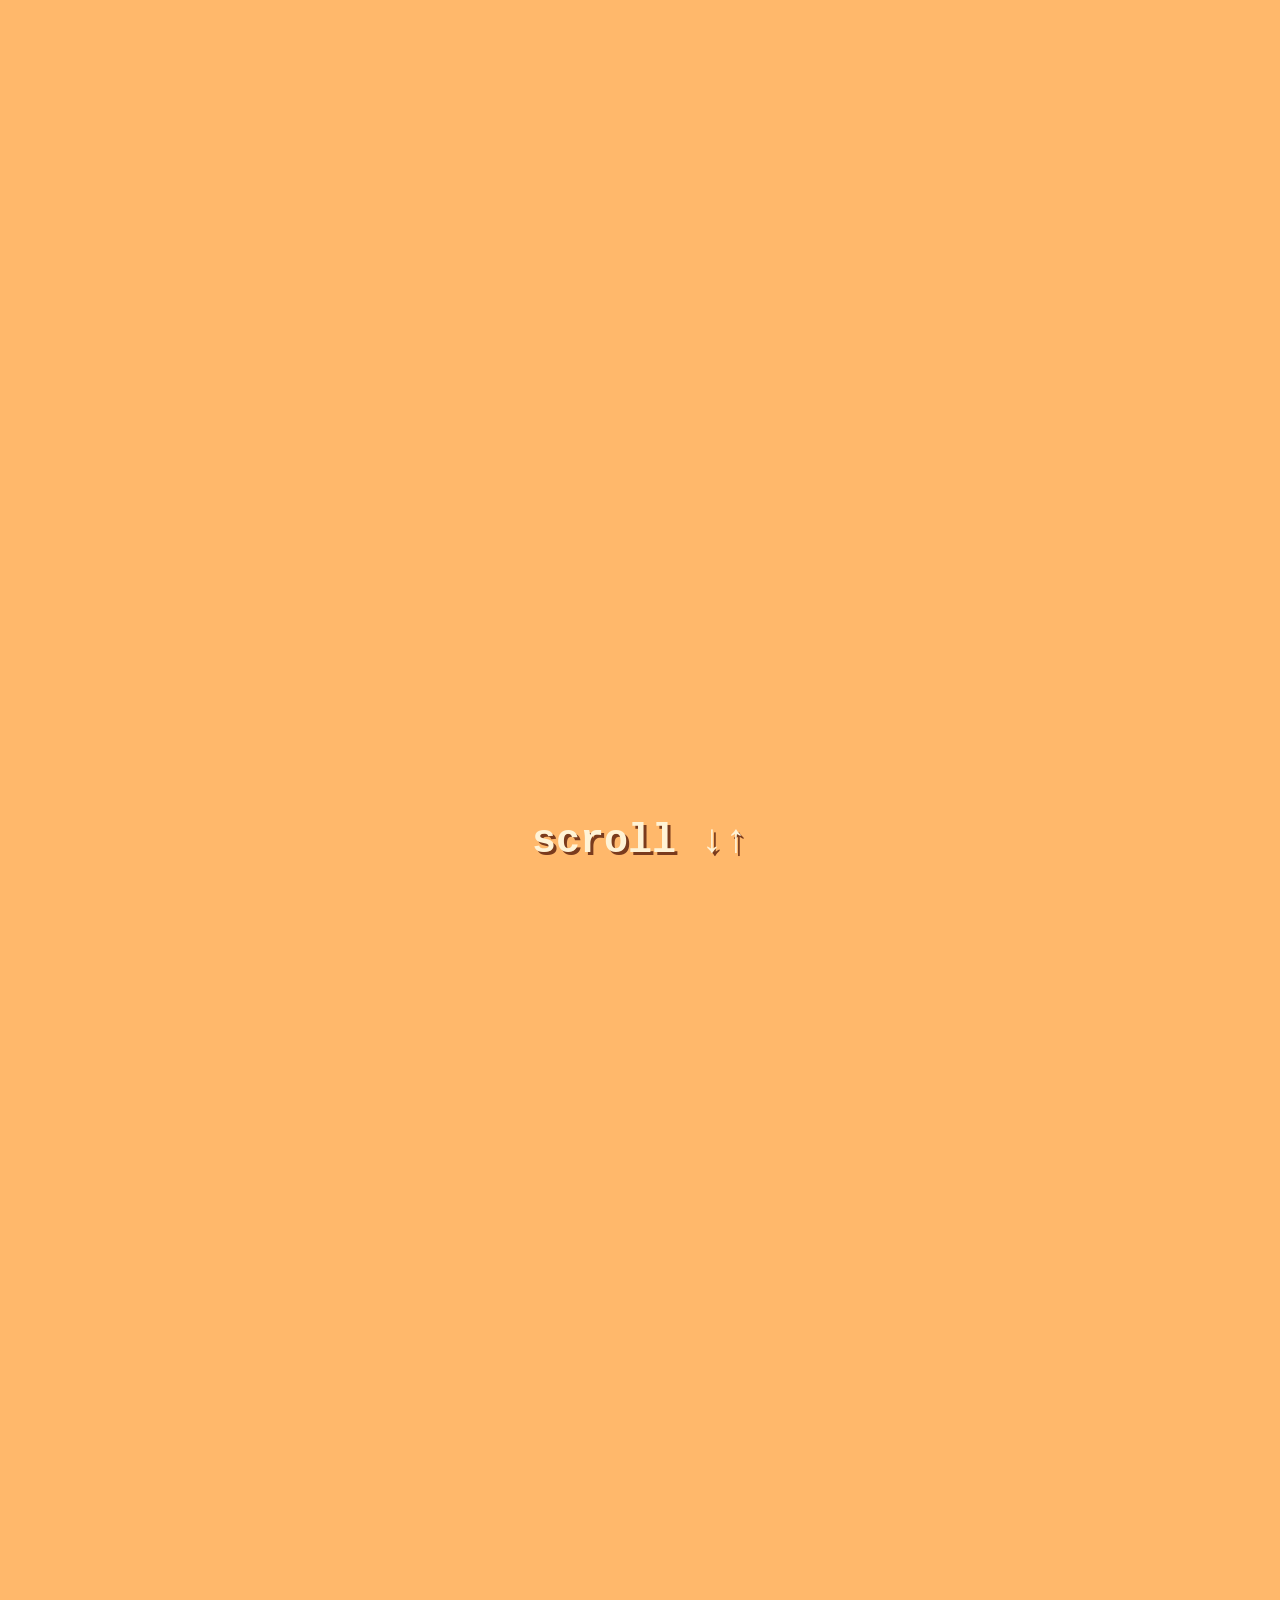
==== examples/pixel-scroll.html @ c9e2783c "Add pixel-style three.js scroll example Co-Authored-By: Claude Sonnet 5.5 <noreply@anthropic.com> Cl" ====
<!doctype html>
<html lang="en">
<head>
<meta charset="utf-8">
<meta name="viewport" content="width=device-width,initial-scale=1">
<title>Pixel Scroll</title>
<style>
  html, body { margin: 0; background: #ffb86b; }
  #spacer { height: 600vh; }              /* gives us something to scroll */
  canvas {
    position: fixed; inset: 0; width: 100%; height: 100%;
    image-rendering: pixelated;           /* big chonky pixels */
  }
  h1 {
    position: fixed; left: 0; right: 0; bottom: 4vh; margin: 0; text-align: center;
    font: 700 clamp(18px, 4vw, 40px) monospace; color: #fff3d6;
    text-shadow: 3px 3px 0 #7a3b1d; pointer-events: none;
  }
</style>
</head>
<body>
<div id="spacer"></div>
<h1>scroll ↓↑</h1>

<script type="importmap">
{ "imports": { "three": "https://cdn.jsdelivr.net/npm/three@0.160.0/build/three.module.js" } }
</script>
<script type="module">
import * as THREE from 'three';

const PIXEL = 6;                          // each rendered pixel = 6 screen pixels
const SKY = 0xffb86b;

const renderer = new THREE.WebGLRenderer({ antialias: false });
renderer.shadowMap.enabled = true;
document.body.appendChild(renderer.domElement);

const scene = new THREE.Scene();
scene.background = new THREE.Color(SKY);
scene.fog = new THREE.Fog(SKY, 12, 32);   // warm haze

const camera = new THREE.PerspectiveCamera(40, 1, 0.1, 100);

// golden hour: low orange sun + warm ambient
scene.add(new THREE.HemisphereLight(0xffd9a0, 0x8a4a3a, 0.9));
const sun = new THREE.DirectionalLight(0xff9a3c, 3);
sun.position.set(-8, 4, 6);
sun.castShadow = true;
sun.shadow.mapSize.set(1024, 1024);
Object.assign(sun.shadow.camera, { left: -20, right: 20, top: 8, bottom: -8, far: 40 });
scene.add(sun);

// ground
const ground = new THREE.Mesh(
  new THREE.PlaneGeometry(100, 40),
  new THREE.MeshLambertMaterial({ color: 0xc9743f })
);
ground.rotation.x = -Math.PI / 2;
ground.receiveShadow = true;
scene.add(ground);

// objects, side by side on the ground
const shapes = [
  [new THREE.BoxGeometry(2, 2, 2),            0xe8553d, 1],
  [new THREE.SphereGeometry(1.2, 8, 6),       0xf2c14e, 1.2],
  [new THREE.ConeGeometry(1.2, 2.4, 5),       0x6fae5b, 1.2],
  [new THREE.TorusKnotGeometry(0.8, 0.3, 48, 8), 0x7b6cd9, 1.4],
  [new THREE.IcosahedronGeometry(1.3, 0),     0x4fb5c9, 1.3],
  [new THREE.CylinderGeometry(1, 1, 2, 6),    0xf08bb0, 1],
];
const GAP = 7;
const meshes = shapes.map(([geo, color, lift], i) => {
  const m = new THREE.Mesh(geo, new THREE.MeshLambertMaterial({ color, flatShading: true }));
  m.position.set(i * GAP, lift, 0);       // sits on the ground
  m.castShadow = true;
  scene.add(m);
  return m;
});

function resize() {
  const w = innerWidth, h = innerHeight;
  renderer.setSize(Math.ceil(w / PIXEL), Math.ceil(h / PIXEL), false); // tiny buffer, CSS scales it up
  camera.aspect = w / h;
  camera.updateProjectionMatrix();
}
addEventListener('resize', resize);
resize();

let smooth = 0;
renderer.setAnimationLoop((t) => {
  const max = document.body.scrollHeight - innerHeight;
  const p = max > 0 ? scrollY / max : 0;               // 0..1
  smooth += (p - smooth) * 0.08;                       // ease

  // scrolling pans the camera along the row; objects stay in place
  const x = smooth * (shapes.length - 1) * GAP;
  camera.position.set(x, 3.2, 11);
  camera.lookAt(x, 1.4, 0);

  meshes.forEach((m, i) => {
    m.rotation.y = t * 0.0006 + smooth * 12 + i;       // spin in place, faster while scrolling
    m.rotation.x = Math.sin(t * 0.0004 + i) * 0.15;
  });
  renderer.render(scene, camera);
});
</script>
</body>
</html>
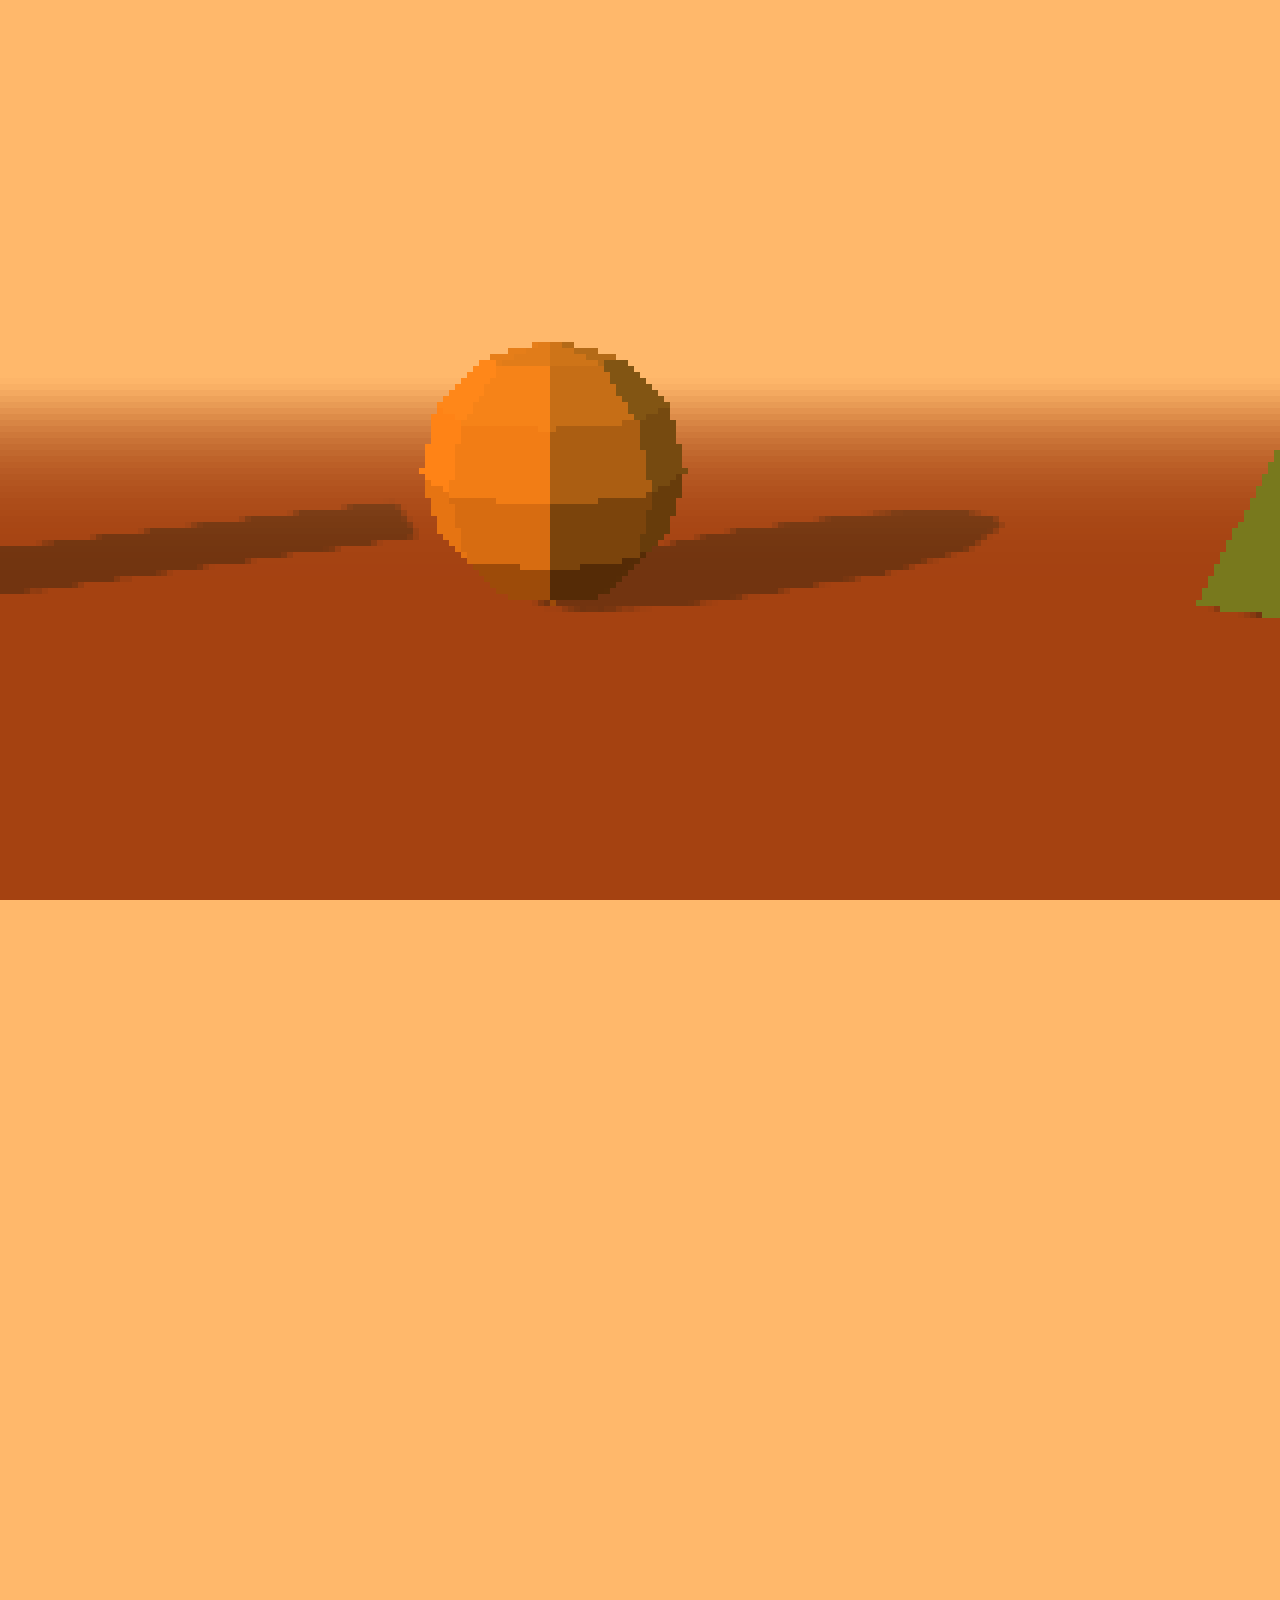
==== commit 426ba8d4: "Inline three.js in pixel scroll example so it works offline Co-Authored-By: Claude Sonnet 5.5 <norep" ====
--- a/examples/pixel-scroll.html
+++ b/examples/pixel-scroll.html
@@ -22,11 +22,17 @@
 <div id="spacer"></div>
 <h1>scroll ↓↑</h1>
 
-<script type="importmap">
-{ "imports": { "three": "https://cdn.jsdelivr.net/npm/three@0.160.0/build/three.module.js" } }
+<script>
+console.warn('Scripts "build/three.js" and "build/three.min.js" are deprecated with r150+, and will be removed with r160. Please use ES Modules or alternatives: https://threejs.org/docs/index.html#manual/en/introduction/Installation'),
+/**
+ * @license
+ * Copyright 2010-2023 Three.js Authors
+ * SPDX-License-Identifier: MIT
+ */
+function(t,e){"object"==typeof exports&&"undefined"!=typeof module?e(exports):"function"==typeof define&&define.amd?define(["exports"],e):e((t="undefined"!=typeof globalThis?globalThis:t||self).THREE={})}(this,(function(t){"use strict";const e="160",n=1,i=2,r=3,s=0,a=1,o=100,l=204,c=205,h=0,u=1,d=2,p=0,m=1,f=2,g=3,_=4,v=5,x=6,y="attached",M="detached",S=300,b=301,T=302,E=303,w=304,A=306,R=1e3,C=1001,L=1002,P=1003,I=1004,U=1005,D=1006,N=1007,O=1008,F=1009,B=1012,z=1013,G=1014,H=1015,V=1016,k=1017,W=1018,X=1020,j=1023,q=1026,Y=1027,Z=1029,J=1031,K=1033,$=33776,Q=33777,tt=33778,et=33779,nt=35840,it=35841,rt=35842,st=35843,at=36196,ot=37492,lt=37496,ct=37808,ht=37809,ut=37810,dt=37811,pt=37812,mt=37813,ft=37814,gt=37815,_t=37816,vt=37817,xt=37818,yt=37819,Mt=37820,St=37821,bt=36492,Tt=36494,Et=36495,wt=36284,At=36285,Rt=36286,Ct=2300,Lt=2301,Pt=2302,It=2400,Ut=2401,Dt=2402,Nt=2500,Ot=2501,Ft=3e3,Bt=3001,zt="",Gt="srgb",Ht="srgb-linear",Vt="display-p3",kt="display-p3-linear",Wt="linear",Xt="srgb",jt="rec709",qt="p3",Yt=7680,Zt=35044,Jt="300 es",Kt=1035,$t=2e3,Qt=2001;class te{addEventListener(t,e){void 0===this._listeners&&(this._listeners={});const n=this._listeners;void 0===n[t]&&(n[t]=[]),-1===n[t].indexOf(e)&&n[t].push(e)}hasEventListener(t,e){if(void 0===this._listeners)return!1;const n=this._listeners;return void 0!==n[t]&&-1!==n[t].indexOf(e)}removeEventListener(t,e){if(void 0===this._listeners)return;const n=this._listeners[t];if(void 0!==n){const t=n.indexOf(e);-1!==t&&n.splice(t,1)}}dispatchEvent(t){if(void 0===this._listeners)return;const e=this._listeners[t.type];if(void 0!==e){t.target=this;const n=e.slice(0);for(let e=0,i=n.length;e<i;e++)n[e].call(this,t);t.target=null}}}const ee=["00","01","02","03","04","05","06","07","08","09","0a","0b","0c","0d","0e","0f","10","11","12","13","14","15","16","17","18","19","1a","1b","1c","1d","1e","1f","20","21","22","23","24","25","26","27","28","29","2a","2b","2c","2d","2e","2f","30","31","32","33","34","35","36","37","38","39","3a","3b","3c","3d","3e","3f","40","41","42","43","44","45","46","47","48","49","4a","4b","4c","4d","4e","4f","50","51","52","53","54","55","56","57","58","59","5a","5b","5c","5d","5e","5f","60","61","62","63","64","65","66","67","68","69","6a","6b","6c","6d","6e","6f","70","71","72","73","74","75","76","77","78","79","7a","7b","7c","7d","7e","7f","80","81","82","83","84","85","86","87","88","89","8a","8b","8c","8d","8e","8f","90","91","92","93","94","95","96","97","98","99","9a","9b","9c","9d","9e","9f","a0","a1","a2","a3","a4","a5","a6","a7","a8","a9","aa","ab","ac","ad","ae","af","b0","b1","b2","b3","b4","b5","b6","b7","b8","b9","ba","bb","bc","bd","be","bf","c0","c1","c2","c3","c4","c5","c6","c7","c8","c9","ca","cb","cc","cd","ce","cf","d0","d1","d2","d3","d4","d5","d6","d7","d8","d9","da","db","dc","dd","de","df","e0","e1","e2","e3","e4","e5","e6","e7","e8","e9","ea","eb","ec","ed","ee","ef","f0","f1","f2","f3","f4","f5","f6","f7","f8","f9","fa","fb","fc","fd","fe","ff"];let ne=1234567;const ie=Math.PI/180,re=180/Math.PI;function se(){const t=4294967295*Math.random()|0,e=4294967295*Math.random()|0,n=4294967295*Math.random()|0,i=4294967295*Math.random()|0;return(ee[255&t]+ee[t>>8&255]+ee[t>>16&255]+ee[t>>24&255]+"-"+ee[255&e]+ee[e>>8&255]+"-"+ee[e>>16&15|64]+ee[e>>24&255]+"-"+ee[63&n|128]+ee[n>>8&255]+"-"+ee[n>>16&255]+ee[n>>24&255]+ee[255&i]+ee[i>>8&255]+ee[i>>16&255]+ee[i>>24&255]).toLowerCase()}function ae(t,e,n){return Math.max(e,Math.min(n,t))}function oe(t,e){return(t%e+e)%e}function le(t,e,n){return(1-n)*t+n*e}function ce(t){return 0==(t&t-1)&&0!==t}function he(t){return Math.pow(2,Math.floor(Math.log(t)/Math.LN2))}function ue(t,e){switch(e.constructor){case Float32Array:return t;case Uint32Array:return t/4294967295;case Uint16Array:return t/65535;case Uint8Array:return t/255;case Int32Array:return Math.max(t/2147483647,-1);case Int16Array:return Math.max(t/32767,-1);case Int8Array:return Math.max(t/127,-1);default:throw new Error("Invalid component type.")}}function de(t,e){switch(e.constructor){case Float32Array:return t;case Uint32Array:return Math.round(4294967295*t);case Uint16Array:return Math.round(65535*t);case Uint8Array:return Math.round(255*t);case Int32Array:return Math.round(2147483647*t);case Int16Array:return Math.round(32767*t);case Int8Array:return Math.round(127*t);default:throw new Error("Invalid component type.")}}const pe={DEG2RAD:ie,RAD2DEG:re,generateUUID:se,clamp:ae,euclideanModulo:oe,mapLinear:function(t,e,n,i,r){return i+(t-e)*(r-i)/(n-e)},inverseLerp:function(t,e,n){return t!==e?(n-t)/(e-t):0},lerp:le,damp:function(t,e,n,i){return le(t,e,1-Math.exp(-n*i))},pingpong:function(t,e=1){return e-Math.abs(oe(t,2*e)-e)},smoothstep:function(t,e,n){return t<=e?0:t>=n?1:(t=(t-e)/(n-e))*t*(3-2*t)},smootherstep:function(t,e,n){return t<=e?0:t>=n?1:(t=(t-e)/(n-e))*t*t*(t*(6*t-15)+10)},randInt:function(t,e){return t+Math.floor(Math.random()*(e-t+1))},randFloat:function(t,e){return t+Math.random()*(e-t)},randFloatSpread:function(t){return t*(.5-Math.random())},seededRandom:function(t){void 0!==t&&(ne=t);let e=ne+=1831565813;return e=Math.imul(e^e>>>15,1|e),e^=e+Math.imul(e^e>>>7,61|e),((e^e>>>14)>>>0)/4294967296},degToRad:function(t){return t*ie},radToDeg:function(t){return t*re},isPowerOfTwo:ce,ceilPowerOfTwo:function(t){return Math.pow(2,Math.ceil(Math.log(t)/Math.LN2))},floorPowerOfTwo:he,setQuaternionFromProperEuler:function(t,e,n,i,r){const s=Math.cos,a=Math.sin,o=s(n/2),l=a(n/2),c=s((e+i)/2),h=a((e+i)/2),u=s((e-i)/2),d=a((e-i)/2),p=s((i-e)/2),m=a((i-e)/2);switch(r){case"XYX":t.set(o*h,l*u,l*d,o*c);break;case"YZY":t.set(l*d,o*h,l*u,o*c);break;case"ZXZ":t.set(l*u,l*d,o*h,o*c);break;case"XZX":t.set(o*h,l*m,l*p,o*c);break;case"YXY":t.set(l*p,o*h,l*m,o*c);break;case"ZYZ":t.set(l*m,l*p,o*h,o*c);break;default:console.warn("THREE.MathUtils: .setQuaternionFromProperEuler() encountered an unknown order: "+r)}},normalize:de,denormalize:ue};class me{constructor(t=0,e=0){me.prototype.isVector2=!0,this.x=t,this.y=e}get width(){return this.x}set width(t){this.x=t}get height(){return this.y}set height(t){this.y=t}set(t,e){return this.x=t,this.y=e,this}setScalar(t){return this.x=t,this.y=t,this}setX(t){return this.x=t,this}setY(t){return this.y=t,this}setComponent(t,e){switch(t){case 0:this.x=e;break;case 1:this.y=e;break;default:throw new Error("index is out of range: "+t)}return this}getComponent(t){switch(t){case 0:return this.x;case 1:return this.y;default:throw new Error("index is out of range: "+t)}}clone(){return new this.constructor(this.x,this.y)}copy(t){return this.x=t.x,this.y=t.y,this}add(t){return this.x+=t.x,this.y+=t.y,this}addScalar(t){return this.x+=t,this.y+=t,this}addVectors(t,e){return this.x=t.x+e.x,this.y=t.y+e.y,this}addScaledVector(t,e){return this.x+=t.x*e,this.y+=t.y*e,this}sub(t){return this.x-=t.x,this.y-=t.y,this}subScalar(t){return this.x-=t,this.y-=t,this}subVectors(t,e){return this.x=t.x-e.x,this.y=t.y-e.y,this}multiply(t){return this.x*=t.x,this.y*=t.y,this}multiplyScalar(t){return this.x*=t,this.y*=t,this}divide(t){return this.x/=t.x,this.y/=t.y,this}divideScalar(t){return this.multiplyScalar(1/t)}applyMatrix3(t){const e=this.x,n=this.y,i=t.elements;return this.x=i[0]*e+i[3]*n+i[6],this.y=i[1]*e+i[4]*n+i[7],this}min(t){return this.x=Math.min(this.x,t.x),this.y=Math.min(this.y,t.y),this}max(t){return this.x=Math.max(this.x,t.x),this.y=Math.max(this.y,t.y),this}clamp(t,e){return this.x=Math.max(t.x,Math.min(e.x,this.x)),this.y=Math.max(t.y,Math.min(e.y,this.y)),this}clampScalar(t,e){return this.x=Math.max(t,Math.min(e,this.x)),this.y=Math.max(t,Math.min(e,this.y)),this}clampLength(t,e){const n=this.length();return this.divideScalar(n||1).multiplyScalar(Math.max(t,Math.min(e,n)))}floor(){return this.x=Math.floor(this.x),this.y=Math.floor(this.y),this}ceil(){return this.x=Math.ceil(this.x),this.y=Math.ceil(this.y),this}round(){return this.x=Math.round(this.x),this.y=Math.round(this.y),this}roundToZero(){return this.x=Math.trunc(this.x),this.y=Math.trunc(this.y),this}negate(){return this.x=-this.x,this.y=-this.y,this}dot(t){return this.x*t.x+this.y*t.y}cross(t){return this.x*t.y-this.y*t.x}lengthSq(){return this.x*this.x+this.y*this.y}length(){return Math.sqrt(this.x*this.x+this.y*this.y)}manhattanLength(){return Math.abs(this.x)+Math.abs(this.y)}normalize(){return this.divideScalar(this.length()||1)}angle(){return Math.atan2(-this.y,-this.x)+Math.PI}angleTo(t){const e=Math.sqrt(this.lengthSq()*t.lengthSq());if(0===e)return Math.PI/2;const n=this.dot(t)/e;return Math.acos(ae(n,-1,1))}distanceTo(t){return Math.sqrt(this.distanceToSquared(t))}distanceToSquared(t){const e=this.x-t.x,n=this.y-t.y;return e*e+n*n}manhattanDistanceTo(t){return Math.abs(this.x-t.x)+Math.abs(this.y-t.y)}setLength(t){return this.normalize().multiplyScalar(t)}lerp(t,e){return this.x+=(t.x-this.x)*e,this.y+=(t.y-this.y)*e,this}lerpVectors(t,e,n){return this.x=t.x+(e.x-t.x)*n,this.y=t.y+(e.y-t.y)*n,this}equals(t){return t.x===this.x&&t.y===this.y}fromArray(t,e=0){return this.x=t[e],this.y=t[e+1],this}toArray(t=[],e=0){return t[e]=this.x,t[e+1]=this.y,t}fromBufferAttribute(t,e){return this.x=t.getX(e),this.y=t.getY(e),this}rotateAround(t,e){const n=Math.cos(e),i=Math.sin(e),r=this.x-t.x,s=this.y-t.y;return this.x=r*n-s*i+t.x,this.y=r*i+s*n+t.y,this}random(){return this.x=Math.random(),this.y=Math.random(),this}*[Symbol.iterator](){yield this.x,yield this.y}}class fe{constructor(t,e,n,i,r,s,a,o,l){fe.prototype.isMatrix3=!0,this.elements=[1,0,0,0,1,0,0,0,1],void 0!==t&&this.set(t,e,n,i,r,s,a,o,l)}set(t,e,n,i,r,s,a,o,l){const c=this.elements;return c[0]=t,c[1]=i,c[2]=a,c[3]=e,c[4]=r,c[5]=o,c[6]=n,c[7]=s,c[8]=l,this}identity(){return this.set(1,0,0,0,1,0,0,0,1),this}copy(t){const e=this.elements,n=t.elements;return e[0]=n[0],e[1]=n[1],e[2]=n[2],e[3]=n[3],e[4]=n[4],e[5]=n[5],e[6]=n[6],e[7]=n[7],e[8]=n[8],this}extractBasis(t,e,n){return t.setFromMatrix3Column(this,0),e.setFromMatrix3Column(this,1),n.setFromMatrix3Column(this,2),this}setFromMatrix4(t){const e=t.elements;return this.set(e[0],e[4],e[8],e[1],e[5],e[9],e[2],e[6],e[10]),this}multiply(t){return this.multiplyMatrices(this,t)}premultiply(t){return this.multiplyMatrices(t,this)}multiplyMatrices(t,e){const n=t.elements,i=e.elements,r=this.elements,s=n[0],a=n[3],o=n[6],l=n[1],c=n[4],h=n[7],u=n[2],d=n[5],p=n[8],m=i[0],f=i[3],g=i[6],_=i[1],v=i[4],x=i[7],y=i[2],M=i[5],S=i[8];return r[0]=s*m+a*_+o*y,r[3]=s*f+a*v+o*M,r[6]=s*g+a*x+o*S,r[1]=l*m+c*_+h*y,r[4]=l*f+c*v+h*M,r[7]=l*g+c*x+h*S,r[2]=u*m+d*_+p*y,r[5]=u*f+d*v+p*M,r[8]=u*g+d*x+p*S,this}multiplyScalar(t){const e=this.elements;return e[0]*=t,e[3]*=t,e[6]*=t,e[1]*=t,e[4]*=t,e[7]*=t,e[2]*=t,e[5]*=t,e[8]*=t,this}determinant(){const t=this.elements,e=t[0],n=t[1],i=t[2],r=t[3],s=t[4],a=t[5],o=t[6],l=t[7],c=t[8];return e*s*c-e*a*l-n*r*c+n*a*o+i*r*l-i*s*o}invert(){const t=this.elements,e=t[0],n=t[1],i=t[2],r=t[3],s=t[4],a=t[5],o=t[6],l=t[7],c=t[8],h=c*s-a*l,u=a*o-c*r,d=l*r-s*o,p=e*h+n*u+i*d;if(0===p)return this.set(0,0,0,0,0,0,0,0,0);const m=1/p;return t[0]=h*m,t[1]=(i*l-c*n)*m,t[2]=(a*n-i*s)*m,t[3]=u*m,t[4]=(c*e-i*o)*m,t[5]=(i*r-a*e)*m,t[6]=d*m,t[7]=(n*o-l*e)*m,t[8]=(s*e-n*r)*m,this}transpose(){let t;const e=this.elements;return t=e[1],e[1]=e[3],e[3]=t,t=e[2],e[2]=e[6],e[6]=t,t=e[5],e[5]=e[7],e[7]=t,this}getNormalMatrix(t){return this.setFromMatrix4(t).invert().transpose()}transposeIntoArray(t){const e=this.elements;return t[0]=e[0],t[1]=e[3],t[2]=e[6],t[3]=e[1],t[4]=e[4],t[5]=e[7],t[6]=e[2],t[7]=e[5],t[8]=e[8],this}setUvTransform(t,e,n,i,r,s,a){const o=Math.cos(r),l=Math.sin(r);return this.set(n*o,n*l,-n*(o*s+l*a)+s+t,-i*l,i*o,-i*(-l*s+o*a)+a+e,0,0,1),this}scale(t,e){return this.premultiply(ge.makeScale(t,e)),this}rotate(t){return this.premultiply(ge.makeRotation(-t)),this}translate(t,e){return this.premultiply(ge.makeTranslation(t,e)),this}makeTranslation(t,e){return t.isVector2?this.set(1,0,t.x,0,1,t.y,0,0,1):this.set(1,0,t,0,1,e,0,0,1),this}makeRotation(t){const e=Math.cos(t),n=Math.sin(t);return this.set(e,-n,0,n,e,0,0,0,1),this}makeScale(t,e){return this.set(t,0,0,0,e,0,0,0,1),this}equals(t){const e=this.elements,n=t.elements;for(let t=0;t<9;t++)if(e[t]!==n[t])return!1;return!0}fromArray(t,e=0){for(let n=0;n<9;n++)this.elements[n]=t[n+e];return this}toArray(t=[],e=0){const n=this.elements;return t[e]=n[0],t[e+1]=n[1],t[e+2]=n[2],t[e+3]=n[3],t[e+4]=n[4],t[e+5]=n[5],t[e+6]=n[6],t[e+7]=n[7],t[e+8]=n[8],t}clone(){return(new this.constructor).fromArray(this.elements)}}const ge=new fe;function _e(t){for(let e=t.length-1;e>=0;--e)if(t[e]>=65535)return!0;return!1}const ve={Int8Array:Int8Array,Uint8Array:Uint8Array,Uint8ClampedArray:Uint8ClampedArray,Int16Array:Int16Array,Uint16Array:Uint16Array,Int32Array:Int32Array,Uint32Array:Uint32Array,Float32Array:Float32Array,Float64Array:Float64Array};function xe(t,e){return new ve[t](e)}function ye(t){return document.createElementNS("http://www.w3.org/1999/xhtml",t)}function Me(){const t=ye("canvas");return t.style.display="block",t}const Se={};function be(t){t in Se||(Se[t]=!0,console.warn(t))}const Te=(new fe).set(.8224621,.177538,0,.0331941,.9668058,0,.0170827,.0723974,.9105199),Ee=(new fe).set(1.2249401,-.2249404,0,-.0420569,1.0420571,0,-.0196376,-.0786361,1.0982735),we={[Ht]:{transfer:Wt,primaries:jt,toReference:t=>t,fromReference:t=>t},[Gt]:{transfer:Xt,primaries:jt,toReference:t=>t.convertSRGBToLinear(),fromReference:t=>t.convertLinearToSRGB()},[kt]:{transfer:Wt,primaries:qt,toReference:t=>t.applyMatrix3(Ee),fromReference:t=>t.applyMatrix3(Te)},[Vt]:{transfer:Xt,primaries:qt,toReference:t=>t.convertSRGBToLinear().applyMatrix3(Ee),fromReference:t=>t.applyMatrix3(Te).convertLinearToSRGB()}},Ae=new Set([Ht,kt]),Re={enabled:!0,_workingColorSpace:Ht,get workingColorSpace(){return this._workingColorSpace},set workingColorSpace(t){if(!Ae.has(t))throw new Error(`Unsupported working color space, "${t}".`);this._workingColorSpace=t},convert:function(t,e,n){if(!1===this.enabled||e===n||!e||!n)return t;const i=we[e].toReference;return(0,we[n].fromReference)(i(t))},fromWorkingColorSpace:function(t,e){return this.convert(t,this._workingColorSpace,e)},toWorkingColorSpace:function(t,e){return this.convert(t,e,this._workingColorSpace)},getPrimaries:function(t){return we[t].primaries},getTransfer:function(t){return t===zt?Wt:we[t].transfer}};function Ce(t){return t<.04045?.0773993808*t:Math.pow(.9478672986*t+.0521327014,2.4)}function Le(t){return t<.0031308?12.92*t:1.055*Math.pow(t,.41666)-.055}let Pe;class Ie{static getDataURL(t){if(/^data:/i.test(t.src))return t.src;if("undefined"==typeof HTMLCanvasElement)return t.src;let e;if(t instanceof HTMLCanvasElement)e=t;else{void 0===Pe&&(Pe=ye("canvas")),Pe.width=t.width,Pe.height=t.height;const n=Pe.getContext("2d");t instanceof ImageData?n.putImageData(t,0,0):n.drawImage(t,0,0,t.width,t.height),e=Pe}return e.width>2048||e.height>2048?(console.warn("THREE.ImageUtils.getDataURL: Image converted to jpg for performance reasons",t),e.toDataURL("image/jpeg",.6)):e.toDataURL("image/png")}static sRGBToLinear(t){if("undefined"!=typeof HTMLImageElement&&t instanceof HTMLImageElement||"undefined"!=typeof HTMLCanvasElement&&t instanceof HTMLCanvasElement||"undefined"!=typeof ImageBitmap&&t instanceof ImageBitmap){const e=ye("canvas");e.width=t.width,e.height=t.height;const n=e.getContext("2d");n.drawImage(t,0,0,t.width,t.height);const i=n.getImageData(0,0,t.width,t.height),r=i.data;for(let t=0;t<r.length;t++)r[t]=255*Ce(r[t]/255);return n.putImageData(i,0,0),e}if(t.data){const e=t.data.slice(0);for(let t=0;t<e.length;t++)e instanceof Uint8Array||e instanceof Uint8ClampedArray?e[t]=Math.floor(255*Ce(e[t]/255)):e[t]=Ce(e[t]);return{data:e,width:t.width,height:t.height}}return console.warn("THREE.ImageUtils.sRGBToLinear(): Unsupported image type. No color space conversion applied."),t}}let Ue=0;class De{constructor(t=null){this.isSource=!0,Object.defineProperty(this,"id",{value:Ue++}),this.uuid=se(),this.data=t,this.version=0}set needsUpdate(t){!0===t&&this.version++}toJSON(t){const e=void 0===t||"string"==typeof t;if(!e&&void 0!==t.images[this.uuid])return t.images[this.uuid];const n={uuid:this.uuid,url:""},i=this.data;if(null!==i){let t;if(Array.isArray(i)){t=[];for(let e=0,n=i.length;e<n;e++)i[e].isDataTexture?t.push(Ne(i[e].image)):t.push(Ne(i[e]))}else t=Ne(i);n.url=t}return e||(t.images[this.uuid]=n),n}}function Ne(t){return"undefined"!=typeof HTMLImageElement&&t instanceof HTMLImageElement||"undefined"!=typeof HTMLCanvasElement&&t instanceof HTMLCanvasElement||"undefined"!=typeof ImageBitmap&&t instanceof ImageBitmap?Ie.getDataURL(t):t.data?{data:Array.from(t.data),width:t.width,height:t.height,type:t.data.constructor.name}:(console.warn("THREE.Texture: Unable to serialize Texture."),{})}let Oe=0;class Fe extends te{constructor(t=Fe.DEFAULT_IMAGE,e=Fe.DEFAULT_MAPPING,n=1001,i=1001,r=1006,s=1008,a=1023,o=1009,l=Fe.DEFAULT_ANISOTROPY,c=""){super(),this.isTexture=!0,Object.defineProperty(this,"id",{value:Oe++}),this.uuid=se(),this.name="",this.source=new De(t),this.mipmaps=[],this.mapping=e,this.channel=0,this.wrapS=n,this.wrapT=i,this.magFilter=r,this.minFilter=s,this.anisotropy=l,this.format=a,this.internalFormat=null,this.type=o,this.offset=new me(0,0),this.repeat=new me(1,1),this.center=new me(0,0),this.rotation=0,this.matrixAutoUpdate=!0,this.matrix=new fe,this.generateMipmaps=!0,this.premultiplyAlpha=!1,this.flipY=!0,this.unpackAlignment=4,"string"==typeof c?this.colorSpace=c:(be("THREE.Texture: Property .encoding has been replaced by .colorSpace."),this.colorSpace=c===Bt?Gt:zt),this.userData={},this.version=0,this.onUpdate=null,this.isRenderTargetTexture=!1,this.needsPMREMUpdate=!1}get image(){return this.source.data}set image(t=null){this.source.data=t}updateMatrix(){this.matrix.setUvTransform(this.offset.x,this.offset.y,this.repeat.x,this.repeat.y,this.rotation,this.center.x,this.center.y)}clone(){return(new this.constructor).copy(this)}copy(t){return this.name=t.name,this.source=t.source,this.mipmaps=t.mipmaps.slice(0),this.mapping=t.mapping,this.channel=t.channel,this.wrapS=t.wrapS,this.wrapT=t.wrapT,this.magFilter=t.magFilter,this.minFilter=t.minFilter,this.anisotropy=t.anisotropy,this.format=t.format,this.internalFormat=t.internalFormat,this.type=t.type,this.offset.copy(t.offset),this.repeat.copy(t.repeat),this.center.copy(t.center),this.rotation=t.rotation,this.matrixAutoUpdate=t.matrixAutoUpdate,this.matrix.copy(t.matrix),this.generateMipmaps=t.generateMipmaps,this.premultiplyAlpha=t.premultiplyAlpha,this.flipY=t.flipY,this.unpackAlignment=t.unpackAlignment,this.colorSpace=t.colorSpace,this.userData=JSON.parse(JSON.stringify(t.userData)),this.needsUpdate=!0,this}toJSON(t){const e=void 0===t||"string"==typeof t;if(!e&&void 0!==t.textures[this.uuid])return t.textures[this.uuid];const n={metadata:{version:4.6,type:"Texture",generator:"Texture.toJSON"},uuid:this.uuid,name:this.name,image:this.source.toJSON(t).uuid,mapping:this.mapping,channel:this.channel,repeat:[this.repeat.x,this.repeat.y],offset:[this.offset.x,this.offset.y],center:[this.center.x,this.center.y],rotation:this.rotation,wrap:[this.wrapS,this.wrapT],format:this.format,internalFormat:this.internalFormat,type:this.type,colorSpace:this.colorSpace,minFilter:this.minFilter,magFilter:this.magFilter,anisotropy:this.anisotropy,flipY:this.flipY,generateMipmaps:this.generateMipmaps,premultiplyAlpha:this.premultiplyAlpha,unpackAlignment:this.unpackAlignment};return Object.keys(this.userData).length>0&&(n.userData=this.userData),e||(t.textures[this.uuid]=n),n}dispose(){this.dispatchEvent({type:"dispose"})}transformUv(t){if(this.mapping!==S)return t;if(t.applyMatrix3(this.matrix),t.x<0||t.x>1)switch(this.wrapS){case R:t.x=t.x-Math.floor(t.x);break;case C:t.x=t.x<0?0:1;break;case L:1===Math.abs(Math.floor(t.x)%2)?t.x=Math.ceil(t.x)-t.x:t.x=t.x-Math.floor(t.x)}if(t.y<0||t.y>1)switch(this.wrapT){case R:t.y=t.y-Math.floor(t.y);break;case C:t.y=t.y<0?0:1;break;case L:1===Math.abs(Math.floor(t.y)%2)?t.y=Math.ceil(t.y)-t.y:t.y=t.y-Math.floor(t.y)}return this.flipY&&(t.y=1-t.y),t}set needsUpdate(t){!0===t&&(this.version++,this.source.needsUpdate=!0)}get encoding(){return be("THREE.Texture: Property .encoding has been replaced by .colorSpace."),this.colorSpace===Gt?Bt:Ft}set encoding(t){be("THREE.Texture: Property .encoding has been replaced by .colorSpace."),this.colorSpace=t===Bt?Gt:zt}}Fe.DEFAULT_IMAGE=null,Fe.DEFAULT_MAPPING=S,Fe.DEFAULT_ANISOTROPY=1;class Be{constructor(t=0,e=0,n=0,i=1){Be.prototype.isVector4=!0,this.x=t,this.y=e,this.z=n,this.w=i}get width(){return this.z}set width(t){this.z=t}get height(){return this.w}set height(t){this.w=t}set(t,e,n,i){return this.x=t,this.y=e,this.z=n,this.w=i,this}setScalar(t){return this.x=t,this.y=t,this.z=t,this.w=t,this}setX(t){return this.x=t,this}setY(t){return this.y=t,this}setZ(t){return this.z=t,this}setW(t){return this.w=t,this}setComponent(t,e){switch(t){case 0:this.x=e;break;case 1:this.y=e;break;case 2:this.z=e;break;case 3:this.w=e;break;default:throw new Error("index is out of range: "+t)}return this}getComponent(t){switch(t){case 0:return this.x;case 1:return this.y;case 2:return this.z;case 3:return this.w;default:throw new Error("index is out of range: "+t)}}clone(){return new this.constructor(this.x,this.y,this.z,this.w)}copy(t){return this.x=t.x,this.y=t.y,this.z=t.z,this.w=void 0!==t.w?t.w:1,this}add(t){return this.x+=t.x,this.y+=t.y,this.z+=t.z,this.w+=t.w,this}addScalar(t){return this.x+=t,this.y+=t,this.z+=t,this.w+=t,this}addVectors(t,e){return this.x=t.x+e.x,this.y=t.y+e.y,this.z=t.z+e.z,this.w=t.w+e.w,this}addScaledVector(t,e){return this.x+=t.x*e,this.y+=t.y*e,this.z+=t.z*e,this.w+=t.w*e,this}sub(t){return this.x-=t.x,this.y-=t.y,this.z-=t.z,this.w-=t.w,this}subScalar(t){return this.x-=t,this.y-=t,this.z-=t,this.w-=t,this}subVectors(t,e){return this.x=t.x-e.x,this.y=t.y-e.y,this.z=t.z-e.z,this.w=t.w-e.w,this}multiply(t){return this.x*=t.x,this.y*=t.y,this.z*=t.z,this.w*=t.w,this}multiplyScalar(t){return this.x*=t,this.y*=t,this.z*=t,this.w*=t,this}applyMatrix4(t){const e=this.x,n=this.y,i=this.z,r=this.w,s=t.elements;return this.x=s[0]*e+s[4]*n+s[8]*i+s[12]*r,this.y=s[1]*e+s[5]*n+s[9]*i+s[13]*r,this.z=s[2]*e+s[6]*n+s[10]*i+s[14]*r,this.w=s[3]*e+s[7]*n+s[11]*i+s[15]*r,this}divideScalar(t){return this.multiplyScalar(1/t)}setAxisAngleFromQuaternion(t){this.w=2*Math.acos(t.w);const e=Math.sqrt(1-t.w*t.w);return e<1e-4?(this.x=1,this.y=0,this.z=0):(this.x=t.x/e,this.y=t.y/e,this.z=t.z/e),this}setAxisAngleFromRotationMatrix(t){let e,n,i,r;const s=.01,a=.1,o=t.elements,l=o[0],c=o[4],h=o[8],u=o[1],d=o[5],p=o[9],m=o[2],f=o[6],g=o[10];if(Math.abs(c-u)<s&&Math.abs(h-m)<s&&Math.abs(p-f)<s){if(Math.abs(c+u)<a&&Math.abs(h+m)<a&&Math.abs(p+f)<a&&Math.abs(l+d+g-3)<a)return this.set(1,0,0,0),this;e=Math.PI;const t=(l+1)/2,o=(d+1)/2,_=(g+1)/2,v=(c+u)/4,x=(h+m)/4,y=(p+f)/4;return t>o&&t>_?t<s?(n=0,i=.707106781,r=.707106781):(n=Math.sqrt(t),i=v/n,r=x/n):o>_?o<s?(n=.707106781,i=0,r=.707106781):(i=Math.sqrt(o),n=v/i,r=y/i):_<s?(n=.707106781,i=.707106781,r=0):(r=Math.sqrt(_),n=x/r,i=y/r),this.set(n,i,r,e),this}let _=Math.sqrt((f-p)*(f-p)+(h-m)*(h-m)+(u-c)*(u-c));return Math.abs(_)<.001&&(_=1),this.x=(f-p)/_,this.y=(h-m)/_,this.z=(u-c)/_,this.w=Math.acos((l+d+g-1)/2),this}min(t){return this.x=Math.min(this.x,t.x),this.y=Math.min(this.y,t.y),this.z=Math.min(this.z,t.z),this.w=Math.min(this.w,t.w),this}max(t){return this.x=Math.max(this.x,t.x),this.y=Math.max(this.y,t.y),this.z=Math.max(this.z,t.z),this.w=Math.max(this.w,t.w),this}clamp(t,e){return this.x=Math.max(t.x,Math.min(e.x,this.x)),this.y=Math.max(t.y,Math.min(e.y,this.y)),this.z=Math.max(t.z,Math.min(e.z,this.z)),this.w=Math.max(t.w,Math.min(e.w,this.w)),this}clampScalar(t,e){return this.x=Math.max(t,Math.min(e,this.x)),this.y=Math.max(t,Math.min(e,this.y)),this.z=Math.max(t,Math.min(e,this.z)),this.w=Math.max(t,Math.min(e,this.w)),this}clampLength(t,e){const n=this.length();return this.divideScalar(n||1).multiplyScalar(Math.max(t,Math.min(e,n)))}floor(){return this.x=Math.floor(this.x),this.y=Math.floor(this.y),this.z=Math.floor(this.z),this.w=Math.floor(this.w),this}ceil(){return this.x=Math.ceil(this.x),this.y=Math.ceil(this.y),this.z=Math.ceil(this.z),this.w=Math.ceil(this.w),this}round(){return this.x=Math.round(this.x),this.y=Math.round(this.y),this.z=Math.round(this.z),this.w=Math.round(this.w),this}roundToZero(){return this.x=Math.trunc(this.x),this.y=Math.trunc(this.y),this.z=Math.trunc(this.z),this.w=Math.trunc(this.w),this}negate(){return this.x=-this.x,this.y=-this.y,this.z=-this.z,this.w=-this.w,this}dot(t){return this.x*t.x+this.y*t.y+this.z*t.z+this.w*t.w}lengthSq(){return this.x*this.x+this.y*this.y+this.z*this.z+this.w*this.w}length(){return Math.sqrt(this.x*this.x+this.y*this.y+this.z*this.z+this.w*this.w)}manhattanLength(){return Math.abs(this.x)+Math.abs(this.y)+Math.abs(this.z)+Math.abs(this.w)}normalize(){return this.divideScalar(this.length()||1)}setLength(t){return this.normalize().multiplyScalar(t)}lerp(t,e){return this.x+=(t.x-this.x)*e,this.y+=(t.y-this.y)*e,this.z+=(t.z-this.z)*e,this.w+=(t.w-this.w)*e,this}lerpVectors(t,e,n){return this.x=t.x+(e.x-t.x)*n,this.y=t.y+(e.y-t.y)*n,this.z=t.z+(e.z-t.z)*n,this.w=t.w+(e.w-t.w)*n,this}equals(t){return t.x===this.x&&t.y===this.y&&t.z===this.z&&t.w===this.w}fromArray(t,e=0){return this.x=t[e],this.y=t[e+1],this.z=t[e+2],this.w=t[e+3],this}toArray(t=[],e=0){return t[e]=this.x,t[e+1]=this.y,t[e+2]=this.z,t[e+3]=this.w,t}fromBufferAttribute(t,e){return this.x=t.getX(e),this.y=t.getY(e),this.z=t.getZ(e),this.w=t.getW(e),this}random(){return this.x=Math.random(),this.y=Math.random(),this.z=Math.random(),this.w=Math.random(),this}*[Symbol.iterator](){yield this.x,yield this.y,yield this.z,yield this.w}}class ze extends te{constructor(t=1,e=1,n={}){super(),this.isRenderTarget=!0,this.width=t,this.height=e,this.depth=1,this.scissor=new Be(0,0,t,e),this.scissorTest=!1,this.viewport=new Be(0,0,t,e);const i={width:t,height:e,depth:1};void 0!==n.encoding&&(be("THREE.WebGLRenderTarget: option.encoding has been replaced by option.colorSpace."),n.colorSpace=n.encoding===Bt?Gt:zt),n=Object.assign({generateMipmaps:!1,internalFormat:null,minFilter:D,depthBuffer:!0,stencilBuffer:!1,depthTexture:null,samples:0},n),this.texture=new Fe(i,n.mapping,n.wrapS,n.wrapT,n.magFilter,n.minFilter,n.format,n.type,n.anisotropy,n.colorSpace),this.texture.isRenderTargetTexture=!0,this.texture.flipY=!1,this.texture.generateMipmaps=n.generateMipmaps,this.texture.internalFormat=n.internalFormat,this.depthBuffer=n.depthBuffer,this.stencilBuffer=n.stencilBuffer,this.depthTexture=n.depthTexture,this.samples=n.samples}setSize(t,e,n=1){this.width===t&&this.height===e&&this.depth===n||(this.width=t,this.height=e,this.depth=n,this.texture.image.width=t,this.texture.image.height=e,this.texture.image.depth=n,this.dispose()),this.viewport.set(0,0,t,e),this.scissor.set(0,0,t,e)}clone(){return(new this.constructor).copy(this)}copy(t){this.width=t.width,this.height=t.height,this.depth=t.depth,this.scissor.copy(t.scissor),this.scissorTest=t.scissorTest,this.viewport.copy(t.viewport),this.texture=t.texture.clone(),this.texture.isRenderTargetTexture=!0;const e=Object.assign({},t.texture.image);return this.texture.source=new De(e),this.depthBuffer=t.depthBuffer,this.stencilBuffer=t.stencilBuffer,null!==t.depthTexture&&(this.depthTexture=t.depthTexture.clone()),this.samples=t.samples,this}dispose(){this.dispatchEvent({type:"dispose"})}}class Ge extends ze{constructor(t=1,e=1,n={}){super(t,e,n),this.isWebGLRenderTarget=!0}}class He extends Fe{constructor(t=null,e=1,n=1,i=1){super(null),this.isDataArrayTexture=!0,this.image={data:t,width:e,height:n,depth:i},this.magFilter=P,this.minFilter=P,this.wrapR=C,this.generateMipmaps=!1,this.flipY=!1,this.unpackAlignment=1}}class Ve extends Fe{constructor(t=null,e=1,n=1,i=1){super(null),this.isData3DTexture=!0,this.image={data:t,width:e,height:n,depth:i},this.magFilter=P,this.minFilter=P,this.wrapR=C,this.generateMipmaps=!1,this.flipY=!1,this.unpackAlignment=1}}class ke{constructor(t=0,e=0,n=0,i=1){this.isQuaternion=!0,this._x=t,this._y=e,this._z=n,this._w=i}static slerpFlat(t,e,n,i,r,s,a){let o=n[i+0],l=n[i+1],c=n[i+2],h=n[i+3];const u=r[s+0],d=r[s+1],p=r[s+2],m=r[s+3];if(0===a)return t[e+0]=o,t[e+1]=l,t[e+2]=c,void(t[e+3]=h);if(1===a)return t[e+0]=u,t[e+1]=d,t[e+2]=p,void(t[e+3]=m);if(h!==m||o!==u||l!==d||c!==p){let t=1-a;const e=o*u+l*d+c*p+h*m,n=e>=0?1:-1,i=1-e*e;if(i>Number.EPSILON){const r=Math.sqrt(i),s=Math.atan2(r,e*n);t=Math.sin(t*s)/r,a=Math.sin(a*s)/r}const r=a*n;if(o=o*t+u*r,l=l*t+d*r,c=c*t+p*r,h=h*t+m*r,t===1-a){const t=1/Math.sqrt(o*o+l*l+c*c+h*h);o*=t,l*=t,c*=t,h*=t}}t[e]=o,t[e+1]=l,t[e+2]=c,t[e+3]=h}static multiplyQuaternionsFlat(t,e,n,i,r,s){const a=n[i],o=n[i+1],l=n[i+2],c=n[i+3],h=r[s],u=r[s+1],d=r[s+2],p=r[s+3];return t[e]=a*p+c*h+o*d-l*u,t[e+1]=o*p+c*u+l*h-a*d,t[e+2]=l*p+c*d+a*u-o*h,t[e+3]=c*p-a*h-o*u-l*d,t}get x(){return this._x}set x(t){this._x=t,this._onChangeCallback()}get y(){return this._y}set y(t){this._y=t,this._onChangeCallback()}get z(){return this._z}set z(t){this._z=t,this._onChangeCallback()}get w(){return this._w}set w(t){this._w=t,this._onChangeCallback()}set(t,e,n,i){return this._x=t,this._y=e,this._z=n,this._w=i,this._onChangeCallback(),this}clone(){return new this.constructor(this._x,this._y,this._z,this._w)}copy(t){return this._x=t.x,this._y=t.y,this._z=t.z,this._w=t.w,this._onChangeCallback(),this}setFromEuler(t,e=!0){const n=t._x,i=t._y,r=t._z,s=t._order,a=Math.cos,o=Math.sin,l=a(n/2),c=a(i/2),h=a(r/2),u=o(n/2),d=o(i/2),p=o(r/2);switch(s){case"XYZ":this._x=u*c*h+l*d*p,this._y=l*d*h-u*c*p,this._z=l*c*p+u*d*h,this._w=l*c*h-u*d*p;break;case"YXZ":this._x=u*c*h+l*d*p,this._y=l*d*h-u*c*p,this._z=l*c*p-u*d*h,this._w=l*c*h+u*d*p;break;case"ZXY":this._x=u*c*h-l*d*p,this._y=l*d*h+u*c*p,this._z=l*c*p+u*d*h,this._w=l*c*h-u*d*p;break;case"ZYX":this._x=u*c*h-l*d*p,this._y=l*d*h+u*c*p,this._z=l*c*p-u*d*h,this._w=l*c*h+u*d*p;break;case"YZX":this._x=u*c*h+l*d*p,this._y=l*d*h+u*c*p,this._z=l*c*p-u*d*h,this._w=l*c*h-u*d*p;break;case"XZY":this._x=u*c*h-l*d*p,this._y=l*d*h-u*c*p,this._z=l*c*p+u*d*h,this._w=l*c*h+u*d*p;break;default:console.warn("THREE.Quaternion: .setFromEuler() encountered an unknown order: "+s)}return!0===e&&this._onChangeCallback(),this}setFromAxisAngle(t,e){const n=e/2,i=Math.sin(n);return this._x=t.x*i,this._y=t.y*i,this._z=t.z*i,this._w=Math.cos(n),this._onChangeCallback(),this}setFromRotationMatrix(t){const e=t.elements,n=e[0],i=e[4],r=e[8],s=e[1],a=e[5],o=e[9],l=e[2],c=e[6],h=e[10],u=n+a+h;if(u>0){const t=.5/Math.sqrt(u+1);this._w=.25/t,this._x=(c-o)*t,this._y=(r-l)*t,this._z=(s-i)*t}else if(n>a&&n>h){const t=2*Math.sqrt(1+n-a-h);this._w=(c-o)/t,this._x=.25*t,this._y=(i+s)/t,this._z=(r+l)/t}else if(a>h){const t=2*Math.sqrt(1+a-n-h);this._w=(r-l)/t,this._x=(i+s)/t,this._y=.25*t,this._z=(o+c)/t}else{const t=2*Math.sqrt(1+h-n-a);this._w=(s-i)/t,this._x=(r+l)/t,this._y=(o+c)/t,this._z=.25*t}return this._onChangeCallback(),this}setFromUnitVectors(t,e){let n=t.dot(e)+1;return n<Number.EPSILON?(n=0,Math.abs(t.x)>Math.abs(t.z)?(this._x=-t.y,this._y=t.x,this._z=0,this._w=n):(this._x=0,this._y=-t.z,this._z=t.y,this._w=n)):(this._x=t.y*e.z-t.z*e.y,this._y=t.z*e.x-t.x*e.z,this._z=t.x*e.y-t.y*e.x,this._w=n),this.normalize()}angleTo(t){return 2*Math.acos(Math.abs(ae(this.dot(t),-1,1)))}rotateTowards(t,e){const n=this.angleTo(t);if(0===n)return this;const i=Math.min(1,e/n);return this.slerp(t,i),this}identity(){return this.set(0,0,0,1)}invert(){return this.conjugate()}conjugate(){return this._x*=-1,this._y*=-1,this._z*=-1,this._onChangeCallback(),this}dot(t){return this._x*t._x+this._y*t._y+this._z*t._z+this._w*t._w}lengthSq(){return this._x*this._x+this._y*this._y+this._z*this._z+this._w*this._w}length(){return Math.sqrt(this._x*this._x+this._y*this._y+this._z*this._z+this._w*this._w)}normalize(){let t=this.length();return 0===t?(this._x=0,this._y=0,this._z=0,this._w=1):(t=1/t,this._x=this._x*t,this._y=this._y*t,this._z=this._z*t,this._w=this._w*t),this._onChangeCallback(),this}multiply(t){return this.multiplyQuaternions(this,t)}premultiply(t){return this.multiplyQuaternions(t,this)}multiplyQuaternions(t,e){const n=t._x,i=t._y,r=t._z,s=t._w,a=e._x,o=e._y,l=e._z,c=e._w;return this._x=n*c+s*a+i*l-r*o,this._y=i*c+s*o+r*a-n*l,this._z=r*c+s*l+n*o-i*a,this._w=s*c-n*a-i*o-r*l,this._onChangeCallback(),this}slerp(t,e){if(0===e)return this;if(1===e)return this.copy(t);const n=this._x,i=this._y,r=this._z,s=this._w;let a=s*t._w+n*t._x+i*t._y+r*t._z;if(a<0?(this._w=-t._w,this._x=-t._x,this._y=-t._y,this._z=-t._z,a=-a):this.copy(t),a>=1)return this._w=s,this._x=n,this._y=i,this._z=r,this;const o=1-a*a;if(o<=Number.EPSILON){const t=1-e;return this._w=t*s+e*this._w,this._x=t*n+e*this._x,this._y=t*i+e*this._y,this._z=t*r+e*this._z,this.normalize(),this}const l=Math.sqrt(o),c=Math.atan2(l,a),h=Math.sin((1-e)*c)/l,u=Math.sin(e*c)/l;return this._w=s*h+this._w*u,this._x=n*h+this._x*u,this._y=i*h+this._y*u,this._z=r*h+this._z*u,this._onChangeCallback(),this}slerpQuaternions(t,e,n){return this.copy(t).slerp(e,n)}random(){const t=Math.random(),e=Math.sqrt(1-t),n=Math.sqrt(t),i=2*Math.PI*Math.random(),r=2*Math.PI*Math.random();return this.set(e*Math.cos(i),n*Math.sin(r),n*Math.cos(r),e*Math.sin(i))}equals(t){return t._x===this._x&&t._y===this._y&&t._z===this._z&&t._w===this._w}fromArray(t,e=0){return this._x=t[e],this._y=t[e+1],this._z=t[e+2],this._w=t[e+3],this._onChangeCallback(),this}toArray(t=[],e=0){return t[e]=this._x,t[e+1]=this._y,t[e+2]=this._z,t[e+3]=this._w,t}fromBufferAttribute(t,e){return this._x=t.getX(e),this._y=t.getY(e),this._z=t.getZ(e),this._w=t.getW(e),this._onChangeCallback(),this}toJSON(){return this.toArray()}_onChange(t){return this._onChangeCallback=t,this}_onChangeCallback(){}*[Symbol.iterator](){yield this._x,yield this._y,yield this._z,yield this._w}}class We{constructor(t=0,e=0,n=0){We.prototype.isVector3=!0,this.x=t,this.y=e,this.z=n}set(t,e,n){return void 0===n&&(n=this.z),this.x=t,this.y=e,this.z=n,this}setScalar(t){return this.x=t,this.y=t,this.z=t,this}setX(t){return this.x=t,this}setY(t){return this.y=t,this}setZ(t){return this.z=t,this}setComponent(t,e){switch(t){case 0:this.x=e;break;case 1:this.y=e;break;case 2:this.z=e;break;default:throw new Error("index is out of range: "+t)}return this}getComponent(t){switch(t){case 0:return this.x;case 1:return this.y;case 2:return this.z;default:throw new Error("index is out of range: "+t)}}clone(){return new this.constructor(this.x,this.y,this.z)}copy(t){return this.x=t.x,this.y=t.y,this.z=t.z,this}add(t){return this.x+=t.x,this.y+=t.y,this.z+=t.z,this}addScalar(t){return this.x+=t,this.y+=t,this.z+=t,this}addVectors(t,e){return this.x=t.x+e.x,this.y=t.y+e.y,this.z=t.z+e.z,this}addScaledVector(t,e){return this.x+=t.x*e,this.y+=t.y*e,this.z+=t.z*e,this}sub(t){return this.x-=t.x,this.y-=t.y,this.z-=t.z,this}subScalar(t){return this.x-=t,this.y-=t,this.z-=t,this}subVectors(t,e){return this.x=t.x-e.x,this.y=t.y-e.y,this.z=t.z-e.z,this}multiply(t){return this.x*=t.x,this.y*=t.y,this.z*=t.z,this}multiplyScalar(t){return this.x*=t,this.y*=t,this.z*=t,this}multiplyVectors(t,e){return this.x=t.x*e.x,this.y=t.y*e.y,this.z=t.z*e.z,this}applyEuler(t){return this.applyQuaternion(je.setFromEuler(t))}applyAxisAngle(t,e){return this.applyQuaternion(je.setFromAxisAngle(t,e))}applyMatrix3(t){const e=this.x,n=this.y,i=this.z,r=t.elements;return this.x=r[0]*e+r[3]*n+r[6]*i,this.y=r[1]*e+r[4]*n+r[7]*i,this.z=r[2]*e+r[5]*n+r[8]*i,this}applyNormalMatrix(t){return this.applyMatrix3(t).normalize()}applyMatrix4(t){const e=this.x,n=this.y,i=this.z,r=t.elements,s=1/(r[3]*e+r[7]*n+r[11]*i+r[15]);return this.x=(r[0]*e+r[4]*n+r[8]*i+r[12])*s,this.y=(r[1]*e+r[5]*n+r[9]*i+r[13])*s,this.z=(r[2]*e+r[6]*n+r[10]*i+r[14])*s,this}applyQuaternion(t){const e=this.x,n=this.y,i=this.z,r=t.x,s=t.y,a=t.z,o=t.w,l=2*(s*i-a*n),c=2*(a*e-r*i),h=2*(r*n-s*e);return this.x=e+o*l+s*h-a*c,this.y=n+o*c+a*l-r*h,this.z=i+o*h+r*c-s*l,this}project(t){return this.applyMatrix4(t.matrixWorldInverse).applyMatrix4(t.projectionMatrix)}unproject(t){return this.applyMatrix4(t.projectionMatrixInverse).applyMatrix4(t.matrixWorld)}transformDirection(t){const e=this.x,n=this.y,i=this.z,r=t.elements;return this.x=r[0]*e+r[4]*n+r[8]*i,this.y=r[1]*e+r[5]*n+r[9]*i,this.z=r[2]*e+r[6]*n+r[10]*i,this.normalize()}divide(t){return this.x/=t.x,this.y/=t.y,this.z/=t.z,this}divideScalar(t){return this.multiplyScalar(1/t)}min(t){return this.x=Math.min(this.x,t.x),this.y=Math.min(this.y,t.y),this.z=Math.min(this.z,t.z),this}max(t){return this.x=Math.max(this.x,t.x),this.y=Math.max(this.y,t.y),this.z=Math.max(this.z,t.z),this}clamp(t,e){return this.x=Math.max(t.x,Math.min(e.x,this.x)),this.y=Math.max(t.y,Math.min(e.y,this.y)),this.z=Math.max(t.z,Math.min(e.z,this.z)),this}clampScalar(t,e){return this.x=Math.max(t,Math.min(e,this.x)),this.y=Math.max(t,Math.min(e,this.y)),this.z=Math.max(t,Math.min(e,this.z)),this}clampLength(t,e){const n=this.length();return this.divideScalar(n||1).multiplyScalar(Math.max(t,Math.min(e,n)))}floor(){return this.x=Math.floor(this.x),this.y=Math.floor(this.y),this.z=Math.floor(this.z),this}ceil(){return this.x=Math.ceil(this.x),this.y=Math.ceil(this.y),this.z=Math.ceil(this.z),this}round(){return this.x=Math.round(this.x),this.y=Math.round(this.y),this.z=Math.round(this.z),this}roundToZero(){return this.x=Math.trunc(this.x),this.y=Math.trunc(this.y),this.z=Math.trunc(this.z),this}negate(){return this.x=-this.x,this.y=-this.y,this.z=-this.z,this}dot(t){return this.x*t.x+this.y*t.y+this.z*t.z}lengthSq(){return this.x*this.x+this.y*this.y+this.z*this.z}length(){return Math.sqrt(this.x*this.x+this.y*this.y+this.z*this.z)}manhattanLength(){return Math.abs(this.x)+Math.abs(this.y)+Math.abs(this.z)}normalize(){return this.divideScalar(this.length()||1)}setLength(t){return this.normalize().multiplyScalar(t)}lerp(t,e){return this.x+=(t.x-this.x)*e,this.y+=(t.y-this.y)*e,this.z+=(t.z-this.z)*e,this}lerpVectors(t,e,n){return this.x=t.x+(e.x-t.x)*n,this.y=t.y+(e.y-t.y)*n,this.z=t.z+(e.z-t.z)*n,this}cross(t){return this.crossVectors(this,t)}crossVectors(t,e){const n=t.x,i=t.y,r=t.z,s=e.x,a=e.y,o=e.z;return this.x=i*o-r*a,this.y=r*s-n*o,this.z=n*a-i*s,this}projectOnVector(t){const e=t.lengthSq();if(0===e)return this.set(0,0,0);const n=t.dot(this)/e;return this.copy(t).multiplyScalar(n)}projectOnPlane(t){return Xe.copy(this).projectOnVector(t),this.sub(Xe)}reflect(t){return this.sub(Xe.copy(t).multiplyScalar(2*this.dot(t)))}angleTo(t){const e=Math.sqrt(this.lengthSq()*t.lengthSq());if(0===e)return Math.PI/2;const n=this.dot(t)/e;return Math.acos(ae(n,-1,1))}distanceTo(t){return Math.sqrt(this.distanceToSquared(t))}distanceToSquared(t){const e=this.x-t.x,n=this.y-t.y,i=this.z-t.z;return e*e+n*n+i*i}manhattanDistanceTo(t){return Math.abs(this.x-t.x)+Math.abs(this.y-t.y)+Math.abs(this.z-t.z)}setFromSpherical(t){return this.setFromSphericalCoords(t.radius,t.phi,t.theta)}setFromSphericalCoords(t,e,n){const i=Math.sin(e)*t;return this.x=i*Math.sin(n),this.y=Math.cos(e)*t,this.z=i*Math.cos(n),this}setFromCylindrical(t){return this.setFromCylindricalCoords(t.radius,t.theta,t.y)}setFromCylindricalCoords(t,e,n){return this.x=t*Math.sin(e),this.y=n,this.z=t*Math.cos(e),this}setFromMatrixPosition(t){const e=t.elements;return this.x=e[12],this.y=e[13],this.z=e[14],this}setFromMatrixScale(t){const e=this.setFromMatrixColumn(t,0).length(),n=this.setFromMatrixColumn(t,1).length(),i=this.setFromMatrixColumn(t,2).length();return this.x=e,this.y=n,this.z=i,this}setFromMatrixColumn(t,e){return this.fromArray(t.elements,4*e)}setFromMatrix3Column(t,e){return this.fromArray(t.elements,3*e)}setFromEuler(t){return this.x=t._x,this.y=t._y,this.z=t._z,this}setFromColor(t){return this.x=t.r,this.y=t.g,this.z=t.b,this}equals(t){return t.x===this.x&&t.y===this.y&&t.z===this.z}fromArray(t,e=0){return this.x=t[e],this.y=t[e+1],this.z=t[e+2],this}toArray(t=[],e=0){return t[e]=this.x,t[e+1]=this.y,t[e+2]=this.z,t}fromBufferAttribute(t,e){return this.x=t.getX(e),this.y=t.getY(e),this.z=t.getZ(e),this}random(){return this.x=Math.random(),this.y=Math.random(),this.z=Math.random(),this}randomDirection(){const t=2*(Math.random()-.5),e=Math.random()*Math.PI*2,n=Math.sqrt(1-t**2);return this.x=n*Math.cos(e),this.y=n*Math.sin(e),this.z=t,this}*[Symbol.iterator](){yield this.x,yield this.y,yield this.z}}const Xe=new We,je=new ke;class qe{constructor(t=new We(1/0,1/0,1/0),e=new We(-1/0,-1/0,-1/0)){this.isBox3=!0,this.min=t,this.max=e}set(t,e){return this.min.copy(t),this.max.copy(e),this}setFromArray(t){this.makeEmpty();for(let e=0,n=t.length;e<n;e+=3)this.expandByPoint(Ze.fromArray(t,e));return this}setFromBufferAttribute(t){this.makeEmpty();for(let e=0,n=t.count;e<n;e++)this.expandByPoint(Ze.fromBufferAttribute(t,e));return this}setFromPoints(t){this.makeEmpty();for(let e=0,n=t.length;e<n;e++)this.expandByPoint(t[e]);return this}setFromCenterAndSize(t,e){const n=Ze.copy(e).multiplyScalar(.5);return this.min.copy(t).sub(n),this.max.copy(t).add(n),this}setFromObject(t,e=!1){return this.makeEmpty(),this.expandByObject(t,e)}clone(){return(new this.constructor).copy(this)}copy(t){return this.min.copy(t.min),this.max.copy(t.max),this}makeEmpty(){return this.min.x=this.min.y=this.min.z=1/0,this.max.x=this.max.y=this.max.z=-1/0,this}isEmpty(){return this.max.x<this.min.x||this.max.y<this.min.y||this.max.z<this.min.z}getCenter(t){return this.isEmpty()?t.set(0,0,0):t.addVectors(this.min,this.max).multiplyScalar(.5)}getSize(t){return this.isEmpty()?t.set(0,0,0):t.subVectors(this.max,this.min)}expandByPoint(t){return this.min.min(t),this.max.max(t),this}expandByVector(t){return this.min.sub(t),this.max.add(t),this}expandByScalar(t){return this.min.addScalar(-t),this.max.addScalar(t),this}expandByObject(t,e=!1){t.updateWorldMatrix(!1,!1);const n=t.geometry;if(void 0!==n){const i=n.getAttribute("position");if(!0===e&&void 0!==i&&!0!==t.isInstancedMesh)for(let e=0,n=i.count;e<n;e++)!0===t.isMesh?t.getVertexPosition(e,Ze):Ze.fromBufferAttribute(i,e),Ze.applyMatrix4(t.matrixWorld),this.expandByPoint(Ze);else void 0!==t.boundingBox?(null===t.boundingBox&&t.computeBoundingBox(),Je.copy(t.boundingBox)):(null===n.boundingBox&&n.computeBoundingBox(),Je.copy(n.boundingBox)),Je.applyMatrix4(t.matrixWorld),this.union(Je)}const i=t.children;for(let t=0,n=i.length;t<n;t++)this.expandByObject(i[t],e);return this}containsPoint(t){return!(t.x<this.min.x||t.x>this.max.x||t.y<this.min.y||t.y>this.max.y||t.z<this.min.z||t.z>this.max.z)}containsBox(t){return this.min.x<=t.min.x&&t.max.x<=this.max.x&&this.min.y<=t.min.y&&t.max.y<=this.max.y&&this.min.z<=t.min.z&&t.max.z<=this.max.z}getParameter(t,e){return e.set((t.x-this.min.x)/(this.max.x-this.min.x),(t.y-this.min.y)/(this.max.y-this.min.y),(t.z-this.min.z)/(this.max.z-this.min.z))}intersectsBox(t){return!(t.max.x<this.min.x||t.min.x>this.max.x||t.max.y<this.min.y||t.min.y>this.max.y||t.max.z<this.min.z||t.min.z>this.max.z)}intersectsSphere(t){return this.clampPoint(t.center,Ze),Ze.distanceToSquared(t.center)<=t.radius*t.radius}intersectsPlane(t){let e,n;return t.normal.x>0?(e=t.normal.x*this.min.x,n=t.normal.x*this.max.x):(e=t.normal.x*this.max.x,n=t.normal.x*this.min.x),t.normal.y>0?(e+=t.normal.y*this.min.y,n+=t.normal.y*this.max.y):(e+=t.normal.y*this.max.y,n+=t.normal.y*this.min.y),t.normal.z>0?(e+=t.normal.z*this.min.z,n+=t.normal.z*this.max.z):(e+=t.normal.z*this.max.z,n+=t.normal.z*this.min.z),e<=-t.constant&&n>=-t.constant}intersectsTriangle(t){if(this.isEmpty())return!1;this.getCenter(rn),sn.subVectors(this.max,rn),Ke.subVectors(t.a,rn),$e.subVectors(t.b,rn),Qe.subVectors(t.c,rn),tn.subVectors($e,Ke),en.subVectors(Qe,$e),nn.subVectors(Ke,Qe);let e=[0,-tn.z,tn.y,0,-en.z,en.y,0,-nn.z,nn.y,tn.z,0,-tn.x,en.z,0,-en.x,nn.z,0,-nn.x,-tn.y,tn.x,0,-en.y,en.x,0,-nn.y,nn.x,0];return!!ln(e,Ke,$e,Qe,sn)&&(e=[1,0,0,0,1,0,0,0,1],!!ln(e,Ke,$e,Qe,sn)&&(an.crossVectors(tn,en),e=[an.x,an.y,an.z],ln(e,Ke,$e,Qe,sn)))}clampPoint(t,e){return e.copy(t).clamp(this.min,this.max)}distanceToPoint(t){return this.clampPoint(t,Ze).distanceTo(t)}getBoundingSphere(t){return this.isEmpty()?t.makeEmpty():(this.getCenter(t.center),t.radius=.5*this.getSize(Ze).length()),t}intersect(t){return this.min.max(t.min),this.max.min(t.max),this.isEmpty()&&this.makeEmpty(),this}union(t){return this.min.min(t.min),this.max.max(t.max),this}applyMatrix4(t){return this.isEmpty()||(Ye[0].set(this.min.x,this.min.y,this.min.z).applyMatrix4(t),Ye[1].set(this.min.x,this.min.y,this.max.z).applyMatrix4(t),Ye[2].set(this.min.x,this.max.y,this.min.z).applyMatrix4(t),Ye[3].set(this.min.x,this.max.y,this.max.z).applyMatrix4(t),Ye[4].set(this.max.x,this.min.y,this.min.z).applyMatrix4(t),Ye[5].set(this.max.x,this.min.y,this.max.z).applyMatrix4(t),Ye[6].set(this.max.x,this.max.y,this.min.z).applyMatrix4(t),Ye[7].set(this.max.x,this.max.y,this.max.z).applyMatrix4(t),this.setFromPoints(Ye)),this}translate(t){return this.min.add(t),this.max.add(t),this}equals(t){return t.min.equals(this.min)&&t.max.equals(this.max)}}const Ye=[new We,new We,new We,new We,new We,new We,new We,new We],Ze=new We,Je=new qe,Ke=new We,$e=new We,Qe=new We,tn=new We,en=new We,nn=new We,rn=new We,sn=new We,an=new We,on=new We;function ln(t,e,n,i,r){for(let s=0,a=t.length-3;s<=a;s+=3){on.fromArray(t,s);const a=r.x*Math.abs(on.x)+r.y*Math.abs(on.y)+r.z*Math.abs(on.z),o=e.dot(on),l=n.dot(on),c=i.dot(on);if(Math.max(-Math.max(o,l,c),Math.min(o,l,c))>a)return!1}return!0}const cn=new qe,hn=new We,un=new We;class dn{constructor(t=new We,e=-1){this.isSphere=!0,this.center=t,this.radius=e}set(t,e){return this.center.copy(t),this.radius=e,this}setFromPoints(t,e){const n=this.center;void 0!==e?n.copy(e):cn.setFromPoints(t).getCenter(n);let i=0;for(let e=0,r=t.length;e<r;e++)i=Math.max(i,n.distanceToSquared(t[e]));return this.radius=Math.sqrt(i),this}copy(t){return this.center.copy(t.center),this.radius=t.radius,this}isEmpty(){return this.radius<0}makeEmpty(){return this.center.set(0,0,0),this.radius=-1,this}containsPoint(t){return t.distanceToSquared(this.center)<=this.radius*this.radius}distanceToPoint(t){return t.distanceTo(this.center)-this.radius}intersectsSphere(t){const e=this.radius+t.radius;return t.center.distanceToSquared(this.center)<=e*e}intersectsBox(t){return t.intersectsSphere(this)}intersectsPlane(t){return Math.abs(t.distanceToPoint(this.center))<=this.radius}clampPoint(t,e){const n=this.center.distanceToSquared(t);return e.copy(t),n>this.radius*this.radius&&(e.sub(this.center).normalize(),e.multiplyScalar(this.radius).add(this.center)),e}getBoundingBox(t){return this.isEmpty()?(t.makeEmpty(),t):(t.set(this.center,this.center),t.expandByScalar(this.radius),t)}applyMatrix4(t){return this.center.applyMatrix4(t),this.radius=this.radius*t.getMaxScaleOnAxis(),this}translate(t){return this.center.add(t),this}expandByPoint(t){if(this.isEmpty())return this.center.copy(t),this.radius=0,this;hn.subVectors(t,this.center);const e=hn.lengthSq();if(e>this.radius*this.radius){const t=Math.sqrt(e),n=.5*(t-this.radius);this.center.addScaledVector(hn,n/t),this.radius+=n}return this}union(t){return t.isEmpty()?this:this.isEmpty()?(this.copy(t),this):(!0===this.center.equals(t.center)?this.radius=Math.max(this.radius,t.radius):(un.subVectors(t.center,this.center).setLength(t.radius),this.expandByPoint(hn.copy(t.center).add(un)),this.expandByPoint(hn.copy(t.center).sub(un))),this)}equals(t){return t.center.equals(this.center)&&t.radius===this.radius}clone(){return(new this.constructor).copy(this)}}const pn=new We,mn=new We,fn=new We,gn=new We,_n=new We,vn=new We,xn=new We;class yn{constructor(t=new We,e=new We(0,0,-1)){this.origin=t,this.direction=e}set(t,e){return this.origin.copy(t),this.direction.copy(e),this}copy(t){return this.origin.copy(t.origin),this.direction.copy(t.direction),this}at(t,e){return e.copy(this.origin).addScaledVector(this.direction,t)}lookAt(t){return this.direction.copy(t).sub(this.origin).normalize(),this}recast(t){return this.origin.copy(this.at(t,pn)),this}closestPointToPoint(t,e){e.subVectors(t,this.origin);const n=e.dot(this.direction);return n<0?e.copy(this.origin):e.copy(this.origin).addScaledVector(this.direction,n)}distanceToPoint(t){return Math.sqrt(this.distanceSqToPoint(t))}distanceSqToPoint(t){const e=pn.subVectors(t,this.origin).dot(this.direction);return e<0?this.origin.distanceToSquared(t):(pn.copy(this.origin).addScaledVector(this.direction,e),pn.distanceToSquared(t))}distanceSqToSegment(t,e,n,i){mn.copy(t).add(e).multiplyScalar(.5),fn.copy(e).sub(t).normalize(),gn.copy(this.origin).sub(mn);const r=.5*t.distanceTo(e),s=-this.direction.dot(fn),a=gn.dot(this.direction),o=-gn.dot(fn),l=gn.lengthSq(),c=Math.abs(1-s*s);let h,u,d,p;if(c>0)if(h=s*o-a,u=s*a-o,p=r*c,h>=0)if(u>=-p)if(u<=p){const t=1/c;h*=t,u*=t,d=h*(h+s*u+2*a)+u*(s*h+u+2*o)+l}else u=r,h=Math.max(0,-(s*u+a)),d=-h*h+u*(u+2*o)+l;else u=-r,h=Math.max(0,-(s*u+a)),d=-h*h+u*(u+2*o)+l;else u<=-p?(h=Math.max(0,-(-s*r+a)),u=h>0?-r:Math.min(Math.max(-r,-o),r),d=-h*h+u*(u+2*o)+l):u<=p?(h=0,u=Math.min(Math.max(-r,-o),r),d=u*(u+2*o)+l):(h=Math.max(0,-(s*r+a)),u=h>0?r:Math.min(Math.max(-r,-o),r),d=-h*h+u*(u+2*o)+l);else u=s>0?-r:r,h=Math.max(0,-(s*u+a)),d=-h*h+u*(u+2*o)+l;return n&&n.copy(this.origin).addScaledVector(this.direction,h),i&&i.copy(mn).addScaledVector(fn,u),d}intersectSphere(t,e){pn.subVectors(t.center,this.origin);const n=pn.dot(this.direction),i=pn.dot(pn)-n*n,r=t.radius*t.radius;if(i>r)return null;const s=Math.sqrt(r-i),a=n-s,o=n+s;return o<0?null:a<0?this.at(o,e):this.at(a,e)}intersectsSphere(t){return this.distanceSqToPoint(t.center)<=t.radius*t.radius}distanceToPlane(t){const e=t.normal.dot(this.direction);if(0===e)return 0===t.distanceToPoint(this.origin)?0:null;const n=-(this.origin.dot(t.normal)+t.constant)/e;return n>=0?n:null}intersectPlane(t,e){const n=this.distanceToPlane(t);return null===n?null:this.at(n,e)}intersectsPlane(t){const e=t.distanceToPoint(this.origin);if(0===e)return!0;return t.normal.dot(this.direction)*e<0}intersectBox(t,e){let n,i,r,s,a,o;const l=1/this.direction.x,c=1/this.direction.y,h=1/this.direction.z,u=this.origin;return l>=0?(n=(t.min.x-u.x)*l,i=(t.max.x-u.x)*l):(n=(t.max.x-u.x)*l,i=(t.min.x-u.x)*l),c>=0?(r=(t.min.y-u.y)*c,s=(t.max.y-u.y)*c):(r=(t.max.y-u.y)*c,s=(t.min.y-u.y)*c),n>s||r>i?null:((r>n||isNaN(n))&&(n=r),(s<i||isNaN(i))&&(i=s),h>=0?(a=(t.min.z-u.z)*h,o=(t.max.z-u.z)*h):(a=(t.max.z-u.z)*h,o=(t.min.z-u.z)*h),n>o||a>i?null:((a>n||n!=n)&&(n=a),(o<i||i!=i)&&(i=o),i<0?null:this.at(n>=0?n:i,e)))}intersectsBox(t){return null!==this.intersectBox(t,pn)}intersectTriangle(t,e,n,i,r){_n.subVectors(e,t),vn.subVectors(n,t),xn.crossVectors(_n,vn);let s,a=this.direction.dot(xn);if(a>0){if(i)return null;s=1}else{if(!(a<0))return null;s=-1,a=-a}gn.subVectors(this.origin,t);const o=s*this.direction.dot(vn.crossVectors(gn,vn));if(o<0)return null;const l=s*this.direction.dot(_n.cross(gn));if(l<0)return null;if(o+l>a)return null;const c=-s*gn.dot(xn);return c<0?null:this.at(c/a,r)}applyMatrix4(t){return this.origin.applyMatrix4(t),this.direction.transformDirection(t),this}equals(t){return t.origin.equals(this.origin)&&t.direction.equals(this.direction)}clone(){return(new this.constructor).copy(this)}}class Mn{constructor(t,e,n,i,r,s,a,o,l,c,h,u,d,p,m,f){Mn.prototype.isMatrix4=!0,this.elements=[1,0,0,0,0,1,0,0,0,0,1,0,0,0,0,1],void 0!==t&&this.set(t,e,n,i,r,s,a,o,l,c,h,u,d,p,m,f)}set(t,e,n,i,r,s,a,o,l,c,h,u,d,p,m,f){const g=this.elements;return g[0]=t,g[4]=e,g[8]=n,g[12]=i,g[1]=r,g[5]=s,g[9]=a,g[13]=o,g[2]=l,g[6]=c,g[10]=h,g[14]=u,g[3]=d,g[7]=p,g[11]=m,g[15]=f,this}identity(){return this.set(1,0,0,0,0,1,0,0,0,0,1,0,0,0,0,1),this}clone(){return(new Mn).fromArray(this.elements)}copy(t){const e=this.elements,n=t.elements;return e[0]=n[0],e[1]=n[1],e[2]=n[2],e[3]=n[3],e[4]=n[4],e[5]=n[5],e[6]=n[6],e[7]=n[7],e[8]=n[8],e[9]=n[9],e[10]=n[10],e[11]=n[11],e[12]=n[12],e[13]=n[13],e[14]=n[14],e[15]=n[15],this}copyPosition(t){const e=this.elements,n=t.elements;return e[12]=n[12],e[13]=n[13],e[14]=n[14],this}setFromMatrix3(t){const e=t.elements;return this.set(e[0],e[3],e[6],0,e[1],e[4],e[7],0,e[2],e[5],e[8],0,0,0,0,1),this}extractBasis(t,e,n){return t.setFromMatrixColumn(this,0),e.setFromMatrixColumn(this,1),n.setFromMatrixColumn(this,2),this}makeBasis(t,e,n){return this.set(t.x,e.x,n.x,0,t.y,e.y,n.y,0,t.z,e.z,n.z,0,0,0,0,1),this}extractRotation(t){const e=this.elements,n=t.elements,i=1/Sn.setFromMatrixColumn(t,0).length(),r=1/Sn.setFromMatrixColumn(t,1).length(),s=1/Sn.setFromMatrixColumn(t,2).length();return e[0]=n[0]*i,e[1]=n[1]*i,e[2]=n[2]*i,e[3]=0,e[4]=n[4]*r,e[5]=n[5]*r,e[6]=n[6]*r,e[7]=0,e[8]=n[8]*s,e[9]=n[9]*s,e[10]=n[10]*s,e[11]=0,e[12]=0,e[13]=0,e[14]=0,e[15]=1,this}makeRotationFromEuler(t){const e=this.elements,n=t.x,i=t.y,r=t.z,s=Math.cos(n),a=Math.sin(n),o=Math.cos(i),l=Math.sin(i),c=Math.cos(r),h=Math.sin(r);if("XYZ"===t.order){const t=s*c,n=s*h,i=a*c,r=a*h;e[0]=o*c,e[4]=-o*h,e[8]=l,e[1]=n+i*l,e[5]=t-r*l,e[9]=-a*o,e[2]=r-t*l,e[6]=i+n*l,e[10]=s*o}else if("YXZ"===t.order){const t=o*c,n=o*h,i=l*c,r=l*h;e[0]=t+r*a,e[4]=i*a-n,e[8]=s*l,e[1]=s*h,e[5]=s*c,e[9]=-a,e[2]=n*a-i,e[6]=r+t*a,e[10]=s*o}else if("ZXY"===t.order){const t=o*c,n=o*h,i=l*c,r=l*h;e[0]=t-r*a,e[4]=-s*h,e[8]=i+n*a,e[1]=n+i*a,e[5]=s*c,e[9]=r-t*a,e[2]=-s*l,e[6]=a,e[10]=s*o}else if("ZYX"===t.order){const t=s*c,n=s*h,i=a*c,r=a*h;e[0]=o*c,e[4]=i*l-n,e[8]=t*l+r,e[1]=o*h,e[5]=r*l+t,e[9]=n*l-i,e[2]=-l,e[6]=a*o,e[10]=s*o}else if("YZX"===t.order){const t=s*o,n=s*l,i=a*o,r=a*l;e[0]=o*c,e[4]=r-t*h,e[8]=i*h+n,e[1]=h,e[5]=s*c,e[9]=-a*c,e[2]=-l*c,e[6]=n*h+i,e[10]=t-r*h}else if("XZY"===t.order){const t=s*o,n=s*l,i=a*o,r=a*l;e[0]=o*c,e[4]=-h,e[8]=l*c,e[1]=t*h+r,e[5]=s*c,e[9]=n*h-i,e[2]=i*h-n,e[6]=a*c,e[10]=r*h+t}return e[3]=0,e[7]=0,e[11]=0,e[12]=0,e[13]=0,e[14]=0,e[15]=1,this}makeRotationFromQuaternion(t){return this.compose(Tn,t,En)}lookAt(t,e,n){const i=this.elements;return Rn.subVectors(t,e),0===Rn.lengthSq()&&(Rn.z=1),Rn.normalize(),wn.crossVectors(n,Rn),0===wn.lengthSq()&&(1===Math.abs(n.z)?Rn.x+=1e-4:Rn.z+=1e-4,Rn.normalize(),wn.crossVectors(n,Rn)),wn.normalize(),An.crossVectors(Rn,wn),i[0]=wn.x,i[4]=An.x,i[8]=Rn.x,i[1]=wn.y,i[5]=An.y,i[9]=Rn.y,i[2]=wn.z,i[6]=An.z,i[10]=Rn.z,this}multiply(t){return this.multiplyMatrices(this,t)}premultiply(t){return this.multiplyMatrices(t,this)}multiplyMatrices(t,e){const n=t.elements,i=e.elements,r=this.elements,s=n[0],a=n[4],o=n[8],l=n[12],c=n[1],h=n[5],u=n[9],d=n[13],p=n[2],m=n[6],f=n[10],g=n[14],_=n[3],v=n[7],x=n[11],y=n[15],M=i[0],S=i[4],b=i[8],T=i[12],E=i[1],w=i[5],A=i[9],R=i[13],C=i[2],L=i[6],P=i[10],I=i[14],U=i[3],D=i[7],N=i[11],O=i[15];return r[0]=s*M+a*E+o*C+l*U,r[4]=s*S+a*w+o*L+l*D,r[8]=s*b+a*A+o*P+l*N,r[12]=s*T+a*R+o*I+l*O,r[1]=c*M+h*E+u*C+d*U,r[5]=c*S+h*w+u*L+d*D,r[9]=c*b+h*A+u*P+d*N,r[13]=c*T+h*R+u*I+d*O,r[2]=p*M+m*E+f*C+g*U,r[6]=p*S+m*w+f*L+g*D,r[10]=p*b+m*A+f*P+g*N,r[14]=p*T+m*R+f*I+g*O,r[3]=_*M+v*E+x*C+y*U,r[7]=_*S+v*w+x*L+y*D,r[11]=_*b+v*A+x*P+y*N,r[15]=_*T+v*R+x*I+y*O,this}multiplyScalar(t){const e=this.elements;return e[0]*=t,e[4]*=t,e[8]*=t,e[12]*=t,e[1]*=t,e[5]*=t,e[9]*=t,e[13]*=t,e[2]*=t,e[6]*=t,e[10]*=t,e[14]*=t,e[3]*=t,e[7]*=t,e[11]*=t,e[15]*=t,this}determinant(){const t=this.elements,e=t[0],n=t[4],i=t[8],r=t[12],s=t[1],a=t[5],o=t[9],l=t[13],c=t[2],h=t[6],u=t[10],d=t[14];return t[3]*(+r*o*h-i*l*h-r*a*u+n*l*u+i*a*d-n*o*d)+t[7]*(+e*o*d-e*l*u+r*s*u-i*s*d+i*l*c-r*o*c)+t[11]*(+e*l*h-e*a*d-r*s*h+n*s*d+r*a*c-n*l*c)+t[15]*(-i*a*c-e*o*h+e*a*u+i*s*h-n*s*u+n*o*c)}transpose(){const t=this.elements;let e;return e=t[1],t[1]=t[4],t[4]=e,e=t[2],t[2]=t[8],t[8]=e,e=t[6],t[6]=t[9],t[9]=e,e=t[3],t[3]=t[12],t[12]=e,e=t[7],t[7]=t[13],t[13]=e,e=t[11],t[11]=t[14],t[14]=e,this}setPosition(t,e,n){const i=this.elements;return t.isVector3?(i[12]=t.x,i[13]=t.y,i[14]=t.z):(i[12]=t,i[13]=e,i[14]=n),this}invert(){const t=this.elements,e=t[0],n=t[1],i=t[2],r=t[3],s=t[4],a=t[5],o=t[6],l=t[7],c=t[8],h=t[9],u=t[10],d=t[11],p=t[12],m=t[13],f=t[14],g=t[15],_=h*f*l-m*u*l+m*o*d-a*f*d-h*o*g+a*u*g,v=p*u*l-c*f*l-p*o*d+s*f*d+c*o*g-s*u*g,x=c*m*l-p*h*l+p*a*d-s*m*d-c*a*g+s*h*g,y=p*h*o-c*m*o-p*a*u+s*m*u+c*a*f-s*h*f,M=e*_+n*v+i*x+r*y;if(0===M)return this.set(0,0,0,0,0,0,0,0,0,0,0,0,0,0,0,0);const S=1/M;return t[0]=_*S,t[1]=(m*u*r-h*f*r-m*i*d+n*f*d+h*i*g-n*u*g)*S,t[2]=(a*f*r-m*o*r+m*i*l-n*f*l-a*i*g+n*o*g)*S,t[3]=(h*o*r-a*u*r-h*i*l+n*u*l+a*i*d-n*o*d)*S,t[4]=v*S,t[5]=(c*f*r-p*u*r+p*i*d-e*f*d-c*i*g+e*u*g)*S,t[6]=(p*o*r-s*f*r-p*i*l+e*f*l+s*i*g-e*o*g)*S,t[7]=(s*u*r-c*o*r+c*i*l-e*u*l-s*i*d+e*o*d)*S,t[8]=x*S,t[9]=(p*h*r-c*m*r-p*n*d+e*m*d+c*n*g-e*h*g)*S,t[10]=(s*m*r-p*a*r+p*n*l-e*m*l-s*n*g+e*a*g)*S,t[11]=(c*a*r-s*h*r-c*n*l+e*h*l+s*n*d-e*a*d)*S,t[12]=y*S,t[13]=(c*m*i-p*h*i+p*n*u-e*m*u-c*n*f+e*h*f)*S,t[14]=(p*a*i-s*m*i-p*n*o+e*m*o+s*n*f-e*a*f)*S,t[15]=(s*h*i-c*a*i+c*n*o-e*h*o-s*n*u+e*a*u)*S,this}scale(t){const e=this.elements,n=t.x,i=t.y,r=t.z;return e[0]*=n,e[4]*=i,e[8]*=r,e[1]*=n,e[5]*=i,e[9]*=r,e[2]*=n,e[6]*=i,e[10]*=r,e[3]*=n,e[7]*=i,e[11]*=r,this}getMaxScaleOnAxis(){const t=this.elements,e=t[0]*t[0]+t[1]*t[1]+t[2]*t[2],n=t[4]*t[4]+t[5]*t[5]+t[6]*t[6],i=t[8]*t[8]+t[9]*t[9]+t[10]*t[10];return Math.sqrt(Math.max(e,n,i))}makeTranslation(t,e,n){return t.isVector3?this.set(1,0,0,t.x,0,1,0,t.y,0,0,1,t.z,0,0,0,1):this.set(1,0,0,t,0,1,0,e,0,0,1,n,0,0,0,1),this}makeRotationX(t){const e=Math.cos(t),n=Math.sin(t);return this.set(1,0,0,0,0,e,-n,0,0,n,e,0,0,0,0,1),this}makeRotationY(t){const e=Math.cos(t),n=Math.sin(t);return this.set(e,0,n,0,0,1,0,0,-n,0,e,0,0,0,0,1),this}makeRotationZ(t){const e=Math.cos(t),n=Math.sin(t);return this.set(e,-n,0,0,n,e,0,0,0,0,1,0,0,0,0,1),this}makeRotationAxis(t,e){const n=Math.cos(e),i=Math.sin(e),r=1-n,s=t.x,a=t.y,o=t.z,l=r*s,c=r*a;return this.set(l*s+n,l*a-i*o,l*o+i*a,0,l*a+i*o,c*a+n,c*o-i*s,0,l*o-i*a,c*o+i*s,r*o*o+n,0,0,0,0,1),this}makeScale(t,e,n){return this.set(t,0,0,0,0,e,0,0,0,0,n,0,0,0,0,1),this}makeShear(t,e,n,i,r,s){return this.set(1,n,r,0,t,1,s,0,e,i,1,0,0,0,0,1),this}compose(t,e,n){const i=this.elements,r=e._x,s=e._y,a=e._z,o=e._w,l=r+r,c=s+s,h=a+a,u=r*l,d=r*c,p=r*h,m=s*c,f=s*h,g=a*h,_=o*l,v=o*c,x=o*h,y=n.x,M=n.y,S=n.z;return i[0]=(1-(m+g))*y,i[1]=(d+x)*y,i[2]=(p-v)*y,i[3]=0,i[4]=(d-x)*M,i[5]=(1-(u+g))*M,i[6]=(f+_)*M,i[7]=0,i[8]=(p+v)*S,i[9]=(f-_)*S,i[10]=(1-(u+m))*S,i[11]=0,i[12]=t.x,i[13]=t.y,i[14]=t.z,i[15]=1,this}decompose(t,e,n){const i=this.elements;let r=Sn.set(i[0],i[1],i[2]).length();const s=Sn.set(i[4],i[5],i[6]).length(),a=Sn.set(i[8],i[9],i[10]).length();this.determinant()<0&&(r=-r),t.x=i[12],t.y=i[13],t.z=i[14],bn.copy(this);const o=1/r,l=1/s,c=1/a;return bn.elements[0]*=o,bn.elements[1]*=o,bn.elements[2]*=o,bn.elements[4]*=l,bn.elements[5]*=l,bn.elements[6]*=l,bn.elements[8]*=c,bn.elements[9]*=c,bn.elements[10]*=c,e.setFromRotationMatrix(bn),n.x=r,n.y=s,n.z=a,this}makePerspective(t,e,n,i,r,s,a=2e3){const o=this.elements,l=2*r/(e-t),c=2*r/(n-i),h=(e+t)/(e-t),u=(n+i)/(n-i);let d,p;if(a===$t)d=-(s+r)/(s-r),p=-2*s*r/(s-r);else{if(a!==Qt)throw new Error("THREE.Matrix4.makePerspective(): Invalid coordinate system: "+a);d=-s/(s-r),p=-s*r/(s-r)}return o[0]=l,o[4]=0,o[8]=h,o[12]=0,o[1]=0,o[5]=c,o[9]=u,o[13]=0,o[2]=0,o[6]=0,o[10]=d,o[14]=p,o[3]=0,o[7]=0,o[11]=-1,o[15]=0,this}makeOrthographic(t,e,n,i,r,s,a=2e3){const o=this.elements,l=1/(e-t),c=1/(n-i),h=1/(s-r),u=(e+t)*l,d=(n+i)*c;let p,m;if(a===$t)p=(s+r)*h,m=-2*h;else{if(a!==Qt)throw new Error("THREE.Matrix4.makeOrthographic(): Invalid coordinate system: "+a);p=r*h,m=-1*h}return o[0]=2*l,o[4]=0,o[8]=0,o[12]=-u,o[1]=0,o[5]=2*c,o[9]=0,o[13]=-d,o[2]=0,o[6]=0,o[10]=m,o[14]=-p,o[3]=0,o[7]=0,o[11]=0,o[15]=1,this}equals(t){const e=this.elements,n=t.elements;for(let t=0;t<16;t++)if(e[t]!==n[t])return!1;return!0}fromArray(t,e=0){for(let n=0;n<16;n++)this.elements[n]=t[n+e];return this}toArray(t=[],e=0){const n=this.elements;return t[e]=n[0],t[e+1]=n[1],t[e+2]=n[2],t[e+3]=n[3],t[e+4]=n[4],t[e+5]=n[5],t[e+6]=n[6],t[e+7]=n[7],t[e+8]=n[8],t[e+9]=n[9],t[e+10]=n[10],t[e+11]=n[11],t[e+12]=n[12],t[e+13]=n[13],t[e+14]=n[14],t[e+15]=n[15],t}}const Sn=new We,bn=new Mn,Tn=new We(0,0,0),En=new We(1,1,1),wn=new We,An=new We,Rn=new We,Cn=new Mn,Ln=new ke;class Pn{constructor(t=0,e=0,n=0,i=Pn.DEFAULT_ORDER){this.isEuler=!0,this._x=t,this._y=e,this._z=n,this._order=i}get x(){return this._x}set x(t){this._x=t,this._onChangeCallback()}get y(){return this._y}set y(t){this._y=t,this._onChangeCallback()}get z(){return this._z}set z(t){this._z=t,this._onChangeCallback()}get order(){return this._order}set order(t){this._order=t,this._onChangeCallback()}set(t,e,n,i=this._order){return this._x=t,this._y=e,this._z=n,this._order=i,this._onChangeCallback(),this}clone(){return new this.constructor(this._x,this._y,this._z,this._order)}copy(t){return this._x=t._x,this._y=t._y,this._z=t._z,this._order=t._order,this._onChangeCallback(),this}setFromRotationMatrix(t,e=this._order,n=!0){const i=t.elements,r=i[0],s=i[4],a=i[8],o=i[1],l=i[5],c=i[9],h=i[2],u=i[6],d=i[10];switch(e){case"XYZ":this._y=Math.asin(ae(a,-1,1)),Math.abs(a)<.9999999?(this._x=Math.atan2(-c,d),this._z=Math.atan2(-s,r)):(this._x=Math.atan2(u,l),this._z=0);break;case"YXZ":this._x=Math.asin(-ae(c,-1,1)),Math.abs(c)<.9999999?(this._y=Math.atan2(a,d),this._z=Math.atan2(o,l)):(this._y=Math.atan2(-h,r),this._z=0);break;case"ZXY":this._x=Math.asin(ae(u,-1,1)),Math.abs(u)<.9999999?(this._y=Math.atan2(-h,d),this._z=Math.atan2(-s,l)):(this._y=0,this._z=Math.atan2(o,r));break;case"ZYX":this._y=Math.asin(-ae(h,-1,1)),Math.abs(h)<.9999999?(this._x=Math.atan2(u,d),this._z=Math.atan2(o,r)):(this._x=0,this._z=Math.atan2(-s,l));break;case"YZX":this._z=Math.asin(ae(o,-1,1)),Math.abs(o)<.9999999?(this._x=Math.atan2(-c,l),this._y=Math.atan2(-h,r)):(this._x=0,this._y=Math.atan2(a,d));break;case"XZY":this._z=Math.asin(-ae(s,-1,1)),Math.abs(s)<.9999999?(this._x=Math.atan2(u,l),this._y=Math.atan2(a,r)):(this._x=Math.atan2(-c,d),this._y=0);break;default:console.warn("THREE.Euler: .setFromRotationMatrix() encountered an unknown order: "+e)}return this._order=e,!0===n&&this._onChangeCallback(),this}setFromQuaternion(t,e,n){return Cn.makeRotationFromQuaternion(t),this.setFromRotationMatrix(Cn,e,n)}setFromVector3(t,e=this._order){return this.set(t.x,t.y,t.z,e)}reorder(t){return Ln.setFromEuler(this),this.setFromQuaternion(Ln,t)}equals(t){return t._x===this._x&&t._y===this._y&&t._z===this._z&&t._order===this._order}fromArray(t){return this._x=t[0],this._y=t[1],this._z=t[2],void 0!==t[3]&&(this._order=t[3]),this._onChangeCallback(),this}toArray(t=[],e=0){return t[e]=this._x,t[e+1]=this._y,t[e+2]=this._z,t[e+3]=this._order,t}_onChange(t){return this._onChangeCallback=t,this}_onChangeCallback(){}*[Symbol.iterator](){yield this._x,yield this._y,yield this._z,yield this._order}}Pn.DEFAULT_ORDER="XYZ";class In{constructor(){this.mask=1}set(t){this.mask=(1<<t|0)>>>0}enable(t){this.mask|=1<<t|0}enableAll(){this.mask=-1}toggle(t){this.mask^=1<<t|0}disable(t){this.mask&=~(1<<t|0)}disableAll(){this.mask=0}test(t){return 0!=(this.mask&t.mask)}isEnabled(t){return 0!=(this.mask&(1<<t|0))}}let Un=0;const Dn=new We,Nn=new ke,On=new Mn,Fn=new We,Bn=new We,zn=new We,Gn=new ke,Hn=new We(1,0,0),Vn=new We(0,1,0),kn=new We(0,0,1),Wn={type:"added"},Xn={type:"removed"};class jn extends te{constructor(){super(),this.isObject3D=!0,Object.defineProperty(this,"id",{value:Un++}),this.uuid=se(),this.name="",this.type="Object3D",this.parent=null,this.children=[],this.up=jn.DEFAULT_UP.clone();const t=new We,e=new Pn,n=new ke,i=new We(1,1,1);e._onChange((function(){n.setFromEuler(e,!1)})),n._onChange((function(){e.setFromQuaternion(n,void 0,!1)})),Object.defineProperties(this,{position:{configurable:!0,enumerable:!0,value:t},rotation:{configurable:!0,enumerable:!0,value:e},quaternion:{configurable:!0,enumerable:!0,value:n},scale:{configurable:!0,enumerable:!0,value:i},modelViewMatrix:{value:new Mn},normalMatrix:{value:new fe}}),this.matrix=new Mn,this.matrixWorld=new Mn,this.matrixAutoUpdate=jn.DEFAULT_MATRIX_AUTO_UPDATE,this.matrixWorldAutoUpdate=jn.DEFAULT_MATRIX_WORLD_AUTO_UPDATE,this.matrixWorldNeedsUpdate=!1,this.layers=new In,this.visible=!0,this.castShadow=!1,this.receiveShadow=!1,this.frustumCulled=!0,this.renderOrder=0,this.animations=[],this.userData={}}onBeforeShadow(){}onAfterShadow(){}onBeforeRender(){}onAfterRender(){}applyMatrix4(t){this.matrixAutoUpdate&&this.updateMatrix(),this.matrix.premultiply(t),this.matrix.decompose(this.position,this.quaternion,this.scale)}applyQuaternion(t){return this.quaternion.premultiply(t),this}setRotationFromAxisAngle(t,e){this.quaternion.setFromAxisAngle(t,e)}setRotationFromEuler(t){this.quaternion.setFromEuler(t,!0)}setRotationFromMatrix(t){this.quaternion.setFromRotationMatrix(t)}setRotationFromQuaternion(t){this.quaternion.copy(t)}rotateOnAxis(t,e){return Nn.setFromAxisAngle(t,e),this.quaternion.multiply(Nn),this}rotateOnWorldAxis(t,e){return Nn.setFromAxisAngle(t,e),this.quaternion.premultiply(Nn),this}rotateX(t){return this.rotateOnAxis(Hn,t)}rotateY(t){return this.rotateOnAxis(Vn,t)}rotateZ(t){return this.rotateOnAxis(kn,t)}translateOnAxis(t,e){return Dn.copy(t).applyQuaternion(this.quaternion),this.position.add(Dn.multiplyScalar(e)),this}translateX(t){return this.translateOnAxis(Hn,t)}translateY(t){return this.translateOnAxis(Vn,t)}translateZ(t){return this.translateOnAxis(kn,t)}localToWorld(t){return this.updateWorldMatrix(!0,!1),t.applyMatrix4(this.matrixWorld)}worldToLocal(t){return this.updateWorldMatrix(!0,!1),t.applyMatrix4(On.copy(this.matrixWorld).invert())}lookAt(t,e,n){t.isVector3?Fn.copy(t):Fn.set(t,e,n);const i=this.parent;this.updateWorldMatrix(!0,!1),Bn.setFromMatrixPosition(this.matrixWorld),this.isCamera||this.isLight?On.lookAt(Bn,Fn,this.up):On.lookAt(Fn,Bn,this.up),this.quaternion.setFromRotationMatrix(On),i&&(On.extractRotation(i.matrixWorld),Nn.setFromRotationMatrix(On),this.quaternion.premultiply(Nn.invert()))}add(t){if(arguments.length>1){for(let t=0;t<arguments.length;t++)this.add(arguments[t]);return this}return t===this?(console.error("THREE.Object3D.add: object can't be added as a child of itself.",t),this):(t&&t.isObject3D?(null!==t.parent&&t.parent.remove(t),t.parent=this,this.children.push(t),t.dispatchEvent(Wn)):console.error("THREE.Object3D.add: object not an instance of THREE.Object3D.",t),this)}remove(t){if(arguments.length>1){for(let t=0;t<arguments.length;t++)this.remove(arguments[t]);return this}const e=this.children.indexOf(t);return-1!==e&&(t.parent=null,this.children.splice(e,1),t.dispatchEvent(Xn)),this}removeFromParent(){const t=this.parent;return null!==t&&t.remove(this),this}clear(){return this.remove(...this.children)}attach(t){return this.updateWorldMatrix(!0,!1),On.copy(this.matrixWorld).invert(),null!==t.parent&&(t.parent.updateWorldMatrix(!0,!1),On.multiply(t.parent.matrixWorld)),t.applyMatrix4(On),this.add(t),t.updateWorldMatrix(!1,!0),this}getObjectById(t){return this.getObjectByProperty("id",t)}getObjectByName(t){return this.getObjectByProperty("name",t)}getObjectByProperty(t,e){if(this[t]===e)return this;for(let n=0,i=this.children.length;n<i;n++){const i=this.children[n].getObjectByProperty(t,e);if(void 0!==i)return i}}getObjectsByProperty(t,e,n=[]){this[t]===e&&n.push(this);const i=this.children;for(let r=0,s=i.length;r<s;r++)i[r].getObjectsByProperty(t,e,n);return n}getWorldPosition(t){return this.updateWorldMatrix(!0,!1),t.setFromMatrixPosition(this.matrixWorld)}getWorldQuaternion(t){return this.updateWorldMatrix(!0,!1),this.matrixWorld.decompose(Bn,t,zn),t}getWorldScale(t){return this.updateWorldMatrix(!0,!1),this.matrixWorld.decompose(Bn,Gn,t),t}getWorldDirection(t){this.updateWorldMatrix(!0,!1);const e=this.matrixWorld.elements;return t.set(e[8],e[9],e[10]).normalize()}raycast(){}traverse(t){t(this);const e=this.children;for(let n=0,i=e.length;n<i;n++)e[n].traverse(t)}traverseVisible(t){if(!1===this.visible)return;t(this);const e=this.children;for(let n=0,i=e.length;n<i;n++)e[n].traverseVisible(t)}traverseAncestors(t){const e=this.parent;null!==e&&(t(e),e.traverseAncestors(t))}updateMatrix(){this.matrix.compose(this.position,this.quaternion,this.scale),this.matrixWorldNeedsUpdate=!0}updateMatrixWorld(t){this.matrixAutoUpdate&&this.updateMatrix(),(this.matrixWorldNeedsUpdate||t)&&(null===this.parent?this.matrixWorld.copy(this.matrix):this.matrixWorld.multiplyMatrices(this.parent.matrixWorld,this.matrix),this.matrixWorldNeedsUpdate=!1,t=!0);const e=this.children;for(let n=0,i=e.length;n<i;n++){const i=e[n];!0!==i.matrixWorldAutoUpdate&&!0!==t||i.updateMatrixWorld(t)}}updateWorldMatrix(t,e){const n=this.parent;if(!0===t&&null!==n&&!0===n.matrixWorldAutoUpdate&&n.updateWorldMatrix(!0,!1),this.matrixAutoUpdate&&this.updateMatrix(),null===this.parent?this.matrixWorld.copy(this.matrix):this.matrixWorld.multiplyMatrices(this.parent.matrixWorld,this.matrix),!0===e){const t=this.children;for(let e=0,n=t.length;e<n;e++){const n=t[e];!0===n.matrixWorldAutoUpdate&&n.updateWorldMatrix(!1,!0)}}}toJSON(t){const e=void 0===t||"string"==typeof t,n={};e&&(t={geometries:{},materials:{},textures:{},images:{},shapes:{},skeletons:{},animations:{},nodes:{}},n.metadata={version:4.6,type:"Object",generator:"Object3D.toJSON"});const i={};function r(e,n){return void 0===e[n.uuid]&&(e[n.uuid]=n.toJSON(t)),n.uuid}if(i.uuid=this.uuid,i.type=this.type,""!==this.name&&(i.name=this.name),!0===this.castShadow&&(i.castShadow=!0),!0===this.receiveShadow&&(i.receiveShadow=!0),!1===this.visible&&(i.visible=!1),!1===this.frustumCulled&&(i.frustumCulled=!1),0!==this.renderOrder&&(i.renderOrder=this.renderOrder),Object.keys(this.userData).length>0&&(i.userData=this.userData),i.layers=this.layers.mask,i.matrix=this.matrix.toArray(),i.up=this.up.toArray(),!1===this.matrixAutoUpdate&&(i.matrixAutoUpdate=!1),this.isInstancedMesh&&(i.type="InstancedMesh",i.count=this.count,i.instanceMatrix=this.instanceMatrix.toJSON(),null!==this.instanceColor&&(i.instanceColor=this.instanceColor.toJSON())),this.isBatchedMesh&&(i.type="BatchedMesh",i.perObjectFrustumCulled=this.perObjectFrustumCulled,i.sortObjects=this.sortObjects,i.drawRanges=this._drawRanges,i.reservedRanges=this._reservedRanges,i.visibility=this._visibility,i.active=this._active,i.bounds=this._bounds.map((t=>({boxInitialized:t.boxInitialized,boxMin:t.box.min.toArray(),boxMax:t.box.max.toArray(),sphereInitialized:t.sphereInitialized,sphereRadius:t.sphere.radius,sphereCenter:t.sphere.center.toArray()}))),i.maxGeometryCount=this._maxGeometryCount,i.maxVertexCount=this._maxVertexCount,i.maxIndexCount=this._maxIndexCount,i.geometryInitialized=this._geometryInitialized,i.geometryCount=this._geometryCount,i.matricesTexture=this._matricesTexture.toJSON(t),null!==this.boundingSphere&&(i.boundingSphere={center:i.boundingSphere.center.toArray(),radius:i.boundingSphere.radius}),null!==this.boundingBox&&(i.boundingBox={min:i.boundingBox.min.toArray(),max:i.boundingBox.max.toArray()})),this.isScene)this.background&&(this.background.isColor?i.background=this.background.toJSON():this.background.isTexture&&(i.background=this.background.toJSON(t).uuid)),this.environment&&this.environment.isTexture&&!0!==this.environment.isRenderTargetTexture&&(i.environment=this.environment.toJSON(t).uuid);else if(this.isMesh||this.isLine||this.isPoints){i.geometry=r(t.geometries,this.geometry);const e=this.geometry.parameters;if(void 0!==e&&void 0!==e.shapes){const n=e.shapes;if(Array.isArray(n))for(let e=0,i=n.length;e<i;e++){const i=n[e];r(t.shapes,i)}else r(t.shapes,n)}}if(this.isSkinnedMesh&&(i.bindMode=this.bindMode,i.bindMatrix=this.bindMatrix.toArray(),void 0!==this.skeleton&&(r(t.skeletons,this.skeleton),i.skeleton=this.skeleton.uuid)),void 0!==this.material)if(Array.isArray(this.material)){const e=[];for(let n=0,i=this.material.length;n<i;n++)e.push(r(t.materials,this.material[n]));i.material=e}else i.material=r(t.materials,this.material);if(this.children.length>0){i.children=[];for(let e=0;e<this.children.length;e++)i.children.push(this.children[e].toJSON(t).object)}if(this.animations.length>0){i.animations=[];for(let e=0;e<this.animations.length;e++){const n=this.animations[e];i.animations.push(r(t.animations,n))}}if(e){const e=s(t.geometries),i=s(t.materials),r=s(t.textures),a=s(t.images),o=s(t.shapes),l=s(t.skeletons),c=s(t.animations),h=s(t.nodes);e.length>0&&(n.geometries=e),i.length>0&&(n.materials=i),r.length>0&&(n.textures=r),a.length>0&&(n.images=a),o.length>0&&(n.shapes=o),l.length>0&&(n.skeletons=l),c.length>0&&(n.animations=c),h.length>0&&(n.nodes=h)}return n.object=i,n;function s(t){const e=[];for(const n in t){const i=t[n];delete i.metadata,e.push(i)}return e}}clone(t){return(new this.constructor).copy(this,t)}copy(t,e=!0){if(this.name=t.name,this.up.copy(t.up),this.position.copy(t.position),this.rotation.order=t.rotation.order,this.quaternion.copy(t.quaternion),this.scale.copy(t.scale),this.matrix.copy(t.matrix),this.matrixWorld.copy(t.matrixWorld),this.matrixAutoUpdate=t.matrixAutoUpdate,this.matrixWorldAutoUpdate=t.matrixWorldAutoUpdate,this.matrixWorldNeedsUpdate=t.matrixWorldNeedsUpdate,this.layers.mask=t.layers.mask,this.visible=t.visible,this.castShadow=t.castShadow,this.receiveShadow=t.receiveShadow,this.frustumCulled=t.frustumCulled,this.renderOrder=t.renderOrder,this.animations=t.animations.slice(),this.userData=JSON.parse(JSON.stringify(t.userData)),!0===e)for(let e=0;e<t.children.length;e++){const n=t.children[e];this.add(n.clone())}return this}}jn.DEFAULT_UP=new We(0,1,0),jn.DEFAULT_MATRIX_AUTO_UPDATE=!0,jn.DEFAULT_MATRIX_WORLD_AUTO_UPDATE=!0;const qn=new We,Yn=new We,Zn=new We,Jn=new We,Kn=new We,$n=new We,Qn=new We,ti=new We,ei=new We,ni=new We;let ii=!1;class ri{constructor(t=new We,e=new We,n=new We){this.a=t,this.b=e,this.c=n}static getNormal(t,e,n,i){i.subVectors(n,e),qn.subVectors(t,e),i.cross(qn);const r=i.lengthSq();return r>0?i.multiplyScalar(1/Math.sqrt(r)):i.set(0,0,0)}static getBarycoord(t,e,n,i,r){qn.subVectors(i,e),Yn.subVectors(n,e),Zn.subVectors(t,e);const s=qn.dot(qn),a=qn.dot(Yn),o=qn.dot(Zn),l=Yn.dot(Yn),c=Yn.dot(Zn),h=s*l-a*a;if(0===h)return r.set(0,0,0),null;const u=1/h,d=(l*o-a*c)*u,p=(s*c-a*o)*u;return r.set(1-d-p,p,d)}static containsPoint(t,e,n,i){return null!==this.getBarycoord(t,e,n,i,Jn)&&(Jn.x>=0&&Jn.y>=0&&Jn.x+Jn.y<=1)}static getUV(t,e,n,i,r,s,a,o){return!1===ii&&(console.warn("THREE.Triangle.getUV() has been renamed to THREE.Triangle.getInterpolation()."),ii=!0),this.getInterpolation(t,e,n,i,r,s,a,o)}static getInterpolation(t,e,n,i,r,s,a,o){return null===this.getBarycoord(t,e,n,i,Jn)?(o.x=0,o.y=0,"z"in o&&(o.z=0),"w"in o&&(o.w=0),null):(o.setScalar(0),o.addScaledVector(r,Jn.x),o.addScaledVector(s,Jn.y),o.addScaledVector(a,Jn.z),o)}static isFrontFacing(t,e,n,i){return qn.subVectors(n,e),Yn.subVectors(t,e),qn.cross(Yn).dot(i)<0}set(t,e,n){return this.a.copy(t),this.b.copy(e),this.c.copy(n),this}setFromPointsAndIndices(t,e,n,i){return this.a.copy(t[e]),this.b.copy(t[n]),this.c.copy(t[i]),this}setFromAttributeAndIndices(t,e,n,i){return this.a.fromBufferAttribute(t,e),this.b.fromBufferAttribute(t,n),this.c.fromBufferAttribute(t,i),this}clone(){return(new this.constructor).copy(this)}copy(t){return this.a.copy(t.a),this.b.copy(t.b),this.c.copy(t.c),this}getArea(){return qn.subVectors(this.c,this.b),Yn.subVectors(this.a,this.b),.5*qn.cross(Yn).length()}getMidpoint(t){return t.addVectors(this.a,this.b).add(this.c).multiplyScalar(1/3)}getNormal(t){return ri.getNormal(this.a,this.b,this.c,t)}getPlane(t){return t.setFromCoplanarPoints(this.a,this.b,this.c)}getBarycoord(t,e){return ri.getBarycoord(t,this.a,this.b,this.c,e)}getUV(t,e,n,i,r){return!1===ii&&(console.warn("THREE.Triangle.getUV() has been renamed to THREE.Triangle.getInterpolation()."),ii=!0),ri.getInterpolation(t,this.a,this.b,this.c,e,n,i,r)}getInterpolation(t,e,n,i,r){return ri.getInterpolation(t,this.a,this.b,this.c,e,n,i,r)}containsPoint(t){return ri.containsPoint(t,this.a,this.b,this.c)}isFrontFacing(t){return ri.isFrontFacing(this.a,this.b,this.c,t)}intersectsBox(t){return t.intersectsTriangle(this)}closestPointToPoint(t,e){const n=this.a,i=this.b,r=this.c;let s,a;Kn.subVectors(i,n),$n.subVectors(r,n),ti.subVectors(t,n);const o=Kn.dot(ti),l=$n.dot(ti);if(o<=0&&l<=0)return e.copy(n);ei.subVectors(t,i);const c=Kn.dot(ei),h=$n.dot(ei);if(c>=0&&h<=c)return e.copy(i);const u=o*h-c*l;if(u<=0&&o>=0&&c<=0)return s=o/(o-c),e.copy(n).addScaledVector(Kn,s);ni.subVectors(t,r);const d=Kn.dot(ni),p=$n.dot(ni);if(p>=0&&d<=p)return e.copy(r);const m=d*l-o*p;if(m<=0&&l>=0&&p<=0)return a=l/(l-p),e.copy(n).addScaledVector($n,a);const f=c*p-d*h;if(f<=0&&h-c>=0&&d-p>=0)return Qn.subVectors(r,i),a=(h-c)/(h-c+(d-p)),e.copy(i).addScaledVector(Qn,a);const g=1/(f+m+u);return s=m*g,a=u*g,e.copy(n).addScaledVector(Kn,s).addScaledVector($n,a)}equals(t){return t.a.equals(this.a)&&t.b.equals(this.b)&&t.c.equals(this.c)}}const si={aliceblue:15792383,antiquewhite:16444375,aqua:65535,aquamarine:8388564,azure:15794175,beige:16119260,bisque:16770244,black:0,blanchedalmond:16772045,blue:255,blueviolet:9055202,brown:10824234,burlywood:14596231,cadetblue:6266528,chartreuse:8388352,chocolate:13789470,coral:16744272,cornflowerblue:6591981,cornsilk:16775388,crimson:14423100,cyan:65535,darkblue:139,darkcyan:35723,darkgoldenrod:12092939,darkgray:11119017,darkgreen:25600,darkgrey:11119017,darkkhaki:12433259,darkmagenta:9109643,darkolivegreen:5597999,darkorange:16747520,darkorchid:10040012,darkred:9109504,darksalmon:15308410,darkseagreen:9419919,darkslateblue:4734347,darkslategray:3100495,darkslategrey:3100495,darkturquoise:52945,darkviolet:9699539,deeppink:16716947,deepskyblue:49151,dimgray:6908265,dimgrey:6908265,dodgerblue:2003199,firebrick:11674146,floralwhite:16775920,forestgreen:2263842,fuchsia:16711935,gainsboro:14474460,ghostwhite:16316671,gold:16766720,goldenrod:14329120,gray:8421504,green:32768,greenyellow:11403055,grey:8421504,honeydew:15794160,hotpink:16738740,indianred:13458524,indigo:4915330,ivory:16777200,khaki:15787660,lavender:15132410,lavenderblush:16773365,lawngreen:8190976,lemonchiffon:16775885,lightblue:11393254,lightcoral:15761536,lightcyan:14745599,lightgoldenrodyellow:16448210,lightgray:13882323,lightgreen:9498256,lightgrey:13882323,lightpink:16758465,lightsalmon:16752762,lightseagreen:2142890,lightskyblue:8900346,lightslategray:7833753,lightslategrey:7833753,lightsteelblue:11584734,lightyellow:16777184,lime:65280,limegreen:3329330,linen:16445670,magenta:16711935,maroon:8388608,mediumaquamarine:6737322,mediumblue:205,mediumorchid:12211667,mediumpurple:9662683,mediumseagreen:3978097,mediumslateblue:8087790,mediumspringgreen:64154,mediumturquoise:4772300,mediumvioletred:13047173,midnightblue:1644912,mintcream:16121850,mistyrose:16770273,moccasin:16770229,navajowhite:16768685,navy:128,oldlace:16643558,olive:8421376,olivedrab:7048739,orange:16753920,orangered:16729344,orchid:14315734,palegoldenrod:15657130,palegreen:10025880,paleturquoise:11529966,palevioletred:14381203,papayawhip:16773077,peachpuff:16767673,peru:13468991,pink:16761035,plum:14524637,powderblue:11591910,purple:8388736,rebeccapurple:6697881,red:16711680,rosybrown:12357519,royalblue:4286945,saddlebrown:9127187,salmon:16416882,sandybrown:16032864,seagreen:3050327,seashell:16774638,sienna:10506797,silver:12632256,skyblue:8900331,slateblue:6970061,slategray:7372944,slategrey:7372944,snow:16775930,springgreen:65407,steelblue:4620980,tan:13808780,teal:32896,thistle:14204888,tomato:16737095,turquoise:4251856,violet:15631086,wheat:16113331,white:16777215,whitesmoke:16119285,yellow:16776960,yellowgreen:10145074},ai={h:0,s:0,l:0},oi={h:0,s:0,l:0};function li(t,e,n){return n<0&&(n+=1),n>1&&(n-=1),n<1/6?t+6*(e-t)*n:n<.5?e:n<2/3?t+6*(e-t)*(2/3-n):t}class ci{constructor(t,e,n){return this.isColor=!0,this.r=1,this.g=1,this.b=1,this.set(t,e,n)}set(t,e,n){if(void 0===e&&void 0===n){const e=t;e&&e.isColor?this.copy(e):"number"==typeof e?this.setHex(e):"string"==typeof e&&this.setStyle(e)}else this.setRGB(t,e,n);return this}setScalar(t){return this.r=t,this.g=t,this.b=t,this}setHex(t,e=Gt){return t=Math.floor(t),this.r=(t>>16&255)/255,this.g=(t>>8&255)/255,this.b=(255&t)/255,Re.toWorkingColorSpace(this,e),this}setRGB(t,e,n,i=Re.workingColorSpace){return this.r=t,this.g=e,this.b=n,Re.toWorkingColorSpace(this,i),this}setHSL(t,e,n,i=Re.workingColorSpace){if(t=oe(t,1),e=ae(e,0,1),n=ae(n,0,1),0===e)this.r=this.g=this.b=n;else{const i=n<=.5?n*(1+e):n+e-n*e,r=2*n-i;this.r=li(r,i,t+1/3),this.g=li(r,i,t),this.b=li(r,i,t-1/3)}return Re.toWorkingColorSpace(this,i),this}setStyle(t,e=Gt){function n(e){void 0!==e&&parseFloat(e)<1&&console.warn("THREE.Color: Alpha component of "+t+" will be ignored.")}let i;if(i=/^(\w+)\(([^\)]*)\)/.exec(t)){let r;const s=i[1],a=i[2];switch(s){case"rgb":case"rgba":if(r=/^\s*(\d+)\s*,\s*(\d+)\s*,\s*(\d+)\s*(?:,\s*(\d*\.?\d+)\s*)?$/.exec(a))return n(r[4]),this.setRGB(Math.min(255,parseInt(r[1],10))/255,Math.min(255,parseInt(r[2],10))/255,Math.min(255,parseInt(r[3],10))/255,e);if(r=/^\s*(\d+)\%\s*,\s*(\d+)\%\s*,\s*(\d+)\%\s*(?:,\s*(\d*\.?\d+)\s*)?$/.exec(a))return n(r[4]),this.setRGB(Math.min(100,parseInt(r[1],10))/100,Math.min(100,parseInt(r[2],10))/100,Math.min(100,parseInt(r[3],10))/100,e);break;case"hsl":case"hsla":if(r=/^\s*(\d*\.?\d+)\s*,\s*(\d*\.?\d+)\%\s*,\s*(\d*\.?\d+)\%\s*(?:,\s*(\d*\.?\d+)\s*)?$/.exec(a))return n(r[4]),this.setHSL(parseFloat(r[1])/360,parseFloat(r[2])/100,parseFloat(r[3])/100,e);break;default:console.warn("THREE.Color: Unknown color model "+t)}}else if(i=/^\#([A-Fa-f\d]+)$/.exec(t)){const n=i[1],r=n.length;if(3===r)return this.setRGB(parseInt(n.charAt(0),16)/15,parseInt(n.charAt(1),16)/15,parseInt(n.charAt(2),16)/15,e);if(6===r)return this.setHex(parseInt(n,16),e);console.warn("THREE.Color: Invalid hex color "+t)}else if(t&&t.length>0)return this.setColorName(t,e);return this}setColorName(t,e=Gt){const n=si[t.toLowerCase()];return void 0!==n?this.setHex(n,e):console.warn("THREE.Color: Unknown color "+t),this}clone(){return new this.constructor(this.r,this.g,this.b)}copy(t){return this.r=t.r,this.g=t.g,this.b=t.b,this}copySRGBToLinear(t){return this.r=Ce(t.r),this.g=Ce(t.g),this.b=Ce(t.b),this}copyLinearToSRGB(t){return this.r=Le(t.r),this.g=Le(t.g),this.b=Le(t.b),this}convertSRGBToLinear(){return this.copySRGBToLinear(this),this}convertLinearToSRGB(){return this.copyLinearToSRGB(this),this}getHex(t=Gt){return Re.fromWorkingColorSpace(hi.copy(this),t),65536*Math.round(ae(255*hi.r,0,255))+256*Math.round(ae(255*hi.g,0,255))+Math.round(ae(255*hi.b,0,255))}getHexString(t=Gt){return("000000"+this.getHex(t).toString(16)).slice(-6)}getHSL(t,e=Re.workingColorSpace){Re.fromWorkingColorSpace(hi.copy(this),e);const n=hi.r,i=hi.g,r=hi.b,s=Math.max(n,i,r),a=Math.min(n,i,r);let o,l;const c=(a+s)/2;if(a===s)o=0,l=0;else{const t=s-a;switch(l=c<=.5?t/(s+a):t/(2-s-a),s){case n:o=(i-r)/t+(i<r?6:0);break;case i:o=(r-n)/t+2;break;case r:o=(n-i)/t+4}o/=6}return t.h=o,t.s=l,t.l=c,t}getRGB(t,e=Re.workingColorSpace){return Re.fromWorkingColorSpace(hi.copy(this),e),t.r=hi.r,t.g=hi.g,t.b=hi.b,t}getStyle(t=Gt){Re.fromWorkingColorSpace(hi.copy(this),t);const e=hi.r,n=hi.g,i=hi.b;return t!==Gt?`color(${t} ${e.toFixed(3)} ${n.toFixed(3)} ${i.toFixed(3)})`:`rgb(${Math.round(255*e)},${Math.round(255*n)},${Math.round(255*i)})`}offsetHSL(t,e,n){return this.getHSL(ai),this.setHSL(ai.h+t,ai.s+e,ai.l+n)}add(t){return this.r+=t.r,this.g+=t.g,this.b+=t.b,this}addColors(t,e){return this.r=t.r+e.r,this.g=t.g+e.g,this.b=t.b+e.b,this}addScalar(t){return this.r+=t,this.g+=t,this.b+=t,this}sub(t){return this.r=Math.max(0,this.r-t.r),this.g=Math.max(0,this.g-t.g),this.b=Math.max(0,this.b-t.b),this}multiply(t){return this.r*=t.r,this.g*=t.g,this.b*=t.b,this}multiplyScalar(t){return this.r*=t,this.g*=t,this.b*=t,this}lerp(t,e){return this.r+=(t.r-this.r)*e,this.g+=(t.g-this.g)*e,this.b+=(t.b-this.b)*e,this}lerpColors(t,e,n){return this.r=t.r+(e.r-t.r)*n,this.g=t.g+(e.g-t.g)*n,this.b=t.b+(e.b-t.b)*n,this}lerpHSL(t,e){this.getHSL(ai),t.getHSL(oi);const n=le(ai.h,oi.h,e),i=le(ai.s,oi.s,e),r=le(ai.l,oi.l,e);return this.setHSL(n,i,r),this}setFromVector3(t){return this.r=t.x,this.g=t.y,this.b=t.z,this}applyMatrix3(t){const e=this.r,n=this.g,i=this.b,r=t.elements;return this.r=r[0]*e+r[3]*n+r[6]*i,this.g=r[1]*e+r[4]*n+r[7]*i,this.b=r[2]*e+r[5]*n+r[8]*i,this}equals(t){return t.r===this.r&&t.g===this.g&&t.b===this.b}fromArray(t,e=0){return this.r=t[e],this.g=t[e+1],this.b=t[e+2],this}toArray(t=[],e=0){return t[e]=this.r,t[e+1]=this.g,t[e+2]=this.b,t}fromBufferAttribute(t,e){return this.r=t.getX(e),this.g=t.getY(e),this.b=t.getZ(e),this}toJSON(){return this.getHex()}*[Symbol.iterator](){yield this.r,yield this.g,yield this.b}}const hi=new ci;ci.NAMES=si;let ui=0;class di extends te{constructor(){super(),this.isMaterial=!0,Object.defineProperty(this,"id",{value:ui++}),this.uuid=se(),this.name="",this.type="Material",this.blending=1,this.side=s,this.vertexColors=!1,this.opacity=1,this.transparent=!1,this.alphaHash=!1,this.blendSrc=l,this.blendDst=c,this.blendEquation=o,this.blendSrcAlpha=null,this.blendDstAlpha=null,this.blendEquationAlpha=null,this.blendColor=new ci(0,0,0),this.blendAlpha=0,this.depthFunc=3,this.depthTest=!0,this.depthWrite=!0,this.stencilWriteMask=255,this.stencilFunc=519,this.stencilRef=0,this.stencilFuncMask=255,this.stencilFail=Yt,this.stencilZFail=Yt,this.stencilZPass=Yt,this.stencilWrite=!1,this.clippingPlanes=null,this.clipIntersection=!1,this.clipShadows=!1,this.shadowSide=null,this.colorWrite=!0,this.precision=null,this.polygonOffset=!1,this.polygonOffsetFactor=0,this.polygonOffsetUnits=0,this.dithering=!1,this.alphaToCoverage=!1,this.premultipliedAlpha=!1,this.forceSinglePass=!1,this.visible=!0,this.toneMapped=!0,this.userData={},this.version=0,this._alphaTest=0}get alphaTest(){return this._alphaTest}set alphaTest(t){this._alphaTest>0!=t>0&&this.version++,this._alphaTest=t}onBuild(){}onBeforeRender(){}onBeforeCompile(){}customProgramCacheKey(){return this.onBeforeCompile.toString()}setValues(t){if(void 0!==t)for(const e in t){const n=t[e];if(void 0===n){console.warn(`THREE.Material: parameter '${e}' has value of undefined.`);continue}const i=this[e];void 0!==i?i&&i.isColor?i.set(n):i&&i.isVector3&&n&&n.isVector3?i.copy(n):this[e]=n:console.warn(`THREE.Material: '${e}' is not a property of THREE.${this.type}.`)}}toJSON(t){const e=void 0===t||"string"==typeof t;e&&(t={textures:{},images:{}});const n={metadata:{version:4.6,type:"Material",generator:"Material.toJSON"}};function i(t){const e=[];for(const n in t){const i=t[n];delete i.metadata,e.push(i)}return e}if(n.uuid=this.uuid,n.type=this.type,""!==this.name&&(n.name=this.name),this.color&&this.color.isColor&&(n.color=this.color.getHex()),void 0!==this.roughness&&(n.roughness=this.roughness),void 0!==this.metalness&&(n.metalness=this.metalness),void 0!==this.sheen&&(n.sheen=this.sheen),this.sheenColor&&this.sheenColor.isColor&&(n.sheenColor=this.sheenColor.getHex()),void 0!==this.sheenRoughness&&(n.sheenRoughness=this.sheenRoughness),this.emissive&&this.emissive.isColor&&(n.emissive=this.emissive.getHex()),this.emissiveIntensity&&1!==this.emissiveIntensity&&(n.emissiveIntensity=this.emissiveIntensity),this.specular&&this.specular.isColor&&(n.specular=this.specular.getHex()),void 0!==this.specularIntensity&&(n.specularIntensity=this.specularIntensity),this.specularColor&&this.specularColor.isColor&&(n.specularColor=this.specularColor.getHex()),void 0!==this.shininess&&(n.shininess=this.shininess),void 0!==this.clearcoat&&(n.clearcoat=this.clearcoat),void 0!==this.clearcoatRoughness&&(n.clearcoatRoughness=this.clearcoatRoughness),this.clearcoatMap&&this.clearcoatMap.isTexture&&(n.clearcoatMap=this.clearcoatMap.toJSON(t).uuid),this.clearcoatRoughnessMap&&this.clearcoatRoughnessMap.isTexture&&(n.clearcoatRoughnessMap=this.clearcoatRoughnessMap.toJSON(t).uuid),this.clearcoatNormalMap&&this.clearcoatNormalMap.isTexture&&(n.clearcoatNormalMap=this.clearcoatNormalMap.toJSON(t).uuid,n.clearcoatNormalScale=this.clearcoatNormalScale.toArray()),void 0!==this.iridescence&&(n.iridescence=this.iridescence),void 0!==this.iridescenceIOR&&(n.iridescenceIOR=this.iridescenceIOR),void 0!==this.iridescenceThicknessRange&&(n.iridescenceThicknessRange=this.iridescenceThicknessRange),this.iridescenceMap&&this.iridescenceMap.isTexture&&(n.iridescenceMap=this.iridescenceMap.toJSON(t).uuid),this.iridescenceThicknessMap&&this.iridescenceThicknessMap.isTexture&&(n.iridescenceThicknessMap=this.iridescenceThicknessMap.toJSON(t).uuid),void 0!==this.anisotropy&&(n.anisotropy=this.anisotropy),void 0!==this.anisotropyRotation&&(n.anisotropyRotation=this.anisotropyRotation),this.anisotropyMap&&this.anisotropyMap.isTexture&&(n.anisotropyMap=this.anisotropyMap.toJSON(t).uuid),this.map&&this.map.isTexture&&(n.map=this.map.toJSON(t).uuid),this.matcap&&this.matcap.isTexture&&(n.matcap=this.matcap.toJSON(t).uuid),this.alphaMap&&this.alphaMap.isTexture&&(n.alphaMap=this.alphaMap.toJSON(t).uuid),this.lightMap&&this.lightMap.isTexture&&(n.lightMap=this.lightMap.toJSON(t).uuid,n.lightMapIntensity=this.lightMapIntensity),this.aoMap&&this.aoMap.isTexture&&(n.aoMap=this.aoMap.toJSON(t).uuid,n.aoMapIntensity=this.aoMapIntensity),this.bumpMap&&this.bumpMap.isTexture&&(n.bumpMap=this.bumpMap.toJSON(t).uuid,n.bumpScale=this.bumpScale),this.normalMap&&this.normalMap.isTexture&&(n.normalMap=this.normalMap.toJSON(t).uuid,n.normalMapType=this.normalMapType,n.normalScale=this.normalScale.toArray()),this.displacementMap&&this.displacementMap.isTexture&&(n.displacementMap=this.displacementMap.toJSON(t).uuid,n.displacementScale=this.displacementScale,n.displacementBias=this.displacementBias),this.roughnessMap&&this.roughnessMap.isTexture&&(n.roughnessMap=this.roughnessMap.toJSON(t).uuid),this.metalnessMap&&this.metalnessMap.isTexture&&(n.metalnessMap=this.metalnessMap.toJSON(t).uuid),this.emissiveMap&&this.emissiveMap.isTexture&&(n.emissiveMap=this.emissiveMap.toJSON(t).uuid),this.specularMap&&this.specularMap.isTexture&&(n.specularMap=this.specularMap.toJSON(t).uuid),this.specularIntensityMap&&this.specularIntensityMap.isTexture&&(n.specularIntensityMap=this.specularIntensityMap.toJSON(t).uuid),this.specularColorMap&&this.specularColorMap.isTexture&&(n.specularColorMap=this.specularColorMap.toJSON(t).uuid),this.envMap&&this.envMap.isTexture&&(n.envMap=this.envMap.toJSON(t).uuid,void 0!==this.combine&&(n.combine=this.combine)),void 0!==this.envMapIntensity&&(n.envMapIntensity=this.envMapIntensity),void 0!==this.reflectivity&&(n.reflectivity=this.reflectivity),void 0!==this.refractionRatio&&(n.refractionRatio=this.refractionRatio),this.gradientMap&&this.gradientMap.isTexture&&(n.gradientMap=this.gradientMap.toJSON(t).uuid),void 0!==this.transmission&&(n.transmission=this.transmission),this.transmissionMap&&this.transmissionMap.isTexture&&(n.transmissionMap=this.transmissionMap.toJSON(t).uuid),void 0!==this.thickness&&(n.thickness=this.thickness),this.thicknessMap&&this.thicknessMap.isTexture&&(n.thicknessMap=this.thicknessMap.toJSON(t).uuid),void 0!==this.attenuationDistance&&this.attenuationDistance!==1/0&&(n.attenuationDistance=this.attenuationDistance),void 0!==this.attenuationColor&&(n.attenuationColor=this.attenuationColor.getHex()),void 0!==this.size&&(n.size=this.size),null!==this.shadowSide&&(n.shadowSide=this.shadowSide),void 0!==this.sizeAttenuation&&(n.sizeAttenuation=this.sizeAttenuation),1!==this.blending&&(n.blending=this.blending),this.side!==s&&(n.side=this.side),!0===this.vertexColors&&(n.vertexColors=!0),this.opacity<1&&(n.opacity=this.opacity),!0===this.transparent&&(n.transparent=!0),this.blendSrc!==l&&(n.blendSrc=this.blendSrc),this.blendDst!==c&&(n.blendDst=this.blendDst),this.blendEquation!==o&&(n.blendEquation=this.blendEquation),null!==this.blendSrcAlpha&&(n.blendSrcAlpha=this.blendSrcAlpha),null!==this.blendDstAlpha&&(n.blendDstAlpha=this.blendDstAlpha),null!==this.blendEquationAlpha&&(n.blendEquationAlpha=this.blendEquationAlpha),this.blendColor&&this.blendColor.isColor&&(n.blendColor=this.blendColor.getHex()),0!==this.blendAlpha&&(n.blendAlpha=this.blendAlpha),3!==this.depthFunc&&(n.depthFunc=this.depthFunc),!1===this.depthTest&&(n.depthTest=this.depthTest),!1===this.depthWrite&&(n.depthWrite=this.depthWrite),!1===this.colorWrite&&(n.colorWrite=this.colorWrite),255!==this.stencilWriteMask&&(n.stencilWriteMask=this.stencilWriteMask),519!==this.stencilFunc&&(n.stencilFunc=this.stencilFunc),0!==this.stencilRef&&(n.stencilRef=this.stencilRef),255!==this.stencilFuncMask&&(n.stencilFuncMask=this.stencilFuncMask),this.stencilFail!==Yt&&(n.stencilFail=this.stencilFail),this.stencilZFail!==Yt&&(n.stencilZFail=this.stencilZFail),this.stencilZPass!==Yt&&(n.stencilZPass=this.stencilZPass),!0===this.stencilWrite&&(n.stencilWrite=this.stencilWrite),void 0!==this.rotation&&0!==this.rotation&&(n.rotation=this.rotation),!0===this.polygonOffset&&(n.polygonOffset=!0),0!==this.polygonOffsetFactor&&(n.polygonOffsetFactor=this.polygonOffsetFactor),0!==this.polygonOffsetUnits&&(n.polygonOffsetUnits=this.polygonOffsetUnits),void 0!==this.linewidth&&1!==this.linewidth&&(n.linewidth=this.linewidth),void 0!==this.dashSize&&(n.dashSize=this.dashSize),void 0!==this.gapSize&&(n.gapSize=this.gapSize),void 0!==this.scale&&(n.scale=this.scale),!0===this.dithering&&(n.dithering=!0),this.alphaTest>0&&(n.alphaTest=this.alphaTest),!0===this.alphaHash&&(n.alphaHash=!0),!0===this.alphaToCoverage&&(n.alphaToCoverage=!0),!0===this.premultipliedAlpha&&(n.premultipliedAlpha=!0),!0===this.forceSinglePass&&(n.forceSinglePass=!0),!0===this.wireframe&&(n.wireframe=!0),this.wireframeLinewidth>1&&(n.wireframeLinewidth=this.wireframeLinewidth),"round"!==this.wireframeLinecap&&(n.wireframeLinecap=this.wireframeLinecap),"round"!==this.wireframeLinejoin&&(n.wireframeLinejoin=this.wireframeLinejoin),!0===this.flatShading&&(n.flatShading=!0),!1===this.visible&&(n.visible=!1),!1===this.toneMapped&&(n.toneMapped=!1),!1===this.fog&&(n.fog=!1),Object.keys(this.userData).length>0&&(n.userData=this.userData),e){const e=i(t.textures),r=i(t.images);e.length>0&&(n.textures=e),r.length>0&&(n.images=r)}return n}clone(){return(new this.constructor).copy(this)}copy(t){this.name=t.name,this.blending=t.blending,this.side=t.side,this.vertexColors=t.vertexColors,this.opacity=t.opacity,this.transparent=t.transparent,this.blendSrc=t.blendSrc,this.blendDst=t.blendDst,this.blendEquation=t.blendEquation,this.blendSrcAlpha=t.blendSrcAlpha,this.blendDstAlpha=t.blendDstAlpha,this.blendEquationAlpha=t.blendEquationAlpha,this.blendColor.copy(t.blendColor),this.blendAlpha=t.blendAlpha,this.depthFunc=t.depthFunc,this.depthTest=t.depthTest,this.depthWrite=t.depthWrite,this.stencilWriteMask=t.stencilWriteMask,this.stencilFunc=t.stencilFunc,this.stencilRef=t.stencilRef,this.stencilFuncMask=t.stencilFuncMask,this.stencilFail=t.stencilFail,this.stencilZFail=t.stencilZFail,this.stencilZPass=t.stencilZPass,this.stencilWrite=t.stencilWrite;const e=t.clippingPlanes;let n=null;if(null!==e){const t=e.length;n=new Array(t);for(let i=0;i!==t;++i)n[i]=e[i].clone()}return this.clippingPlanes=n,this.clipIntersection=t.clipIntersection,this.clipShadows=t.clipShadows,this.shadowSide=t.shadowSide,this.colorWrite=t.colorWrite,this.precision=t.precision,this.polygonOffset=t.polygonOffset,this.polygonOffsetFactor=t.polygonOffsetFactor,this.polygonOffsetUnits=t.polygonOffsetUnits,this.dithering=t.dithering,this.alphaTest=t.alphaTest,this.alphaHash=t.alphaHash,this.alphaToCoverage=t.alphaToCoverage,this.premultipliedAlpha=t.premultipliedAlpha,this.forceSinglePass=t.forceSinglePass,this.visible=t.visible,this.toneMapped=t.toneMapped,this.userData=JSON.parse(JSON.stringify(t.userData)),this}dispose(){this.dispatchEvent({type:"dispose"})}set needsUpdate(t){!0===t&&this.version++}}class pi extends di{constructor(t){super(),this.isMeshBasicMaterial=!0,this.type="MeshBasicMaterial",this.color=new ci(16777215),this.map=null,this.lightMap=null,this.lightMapIntensity=1,this.aoMap=null,this.aoMapIntensity=1,this.specularMap=null,this.alphaMap=null,this.envMap=null,this.combine=h,this.reflectivity=1,this.refractionRatio=.98,this.wireframe=!1,this.wireframeLinewidth=1,this.wireframeLinecap="round",this.wireframeLinejoin="round",this.fog=!0,this.setValues(t)}copy(t){return super.copy(t),this.color.copy(t.color),this.map=t.map,this.lightMap=t.lightMap,this.lightMapIntensity=t.lightMapIntensity,this.aoMap=t.aoMap,this.aoMapIntensity=t.aoMapIntensity,this.specularMap=t.specularMap,this.alphaMap=t.alphaMap,this.envMap=t.envMap,this.combine=t.combine,this.reflectivity=t.reflectivity,this.refractionRatio=t.refractionRatio,this.wireframe=t.wireframe,this.wireframeLinewidth=t.wireframeLinewidth,this.wireframeLinecap=t.wireframeLinecap,this.wireframeLinejoin=t.wireframeLinejoin,this.fog=t.fog,this}}const mi=fi();function fi(){const t=new ArrayBuffer(4),e=new Float32Array(t),n=new Uint32Array(t),i=new Uint32Array(512),r=new Uint32Array(512);for(let t=0;t<256;++t){const e=t-127;e<-27?(i[t]=0,i[256|t]=32768,r[t]=24,r[256|t]=24):e<-14?(i[t]=1024>>-e-14,i[256|t]=1024>>-e-14|32768,r[t]=-e-1,r[256|t]=-e-1):e<=15?(i[t]=e+15<<10,i[256|t]=e+15<<10|32768,r[t]=13,r[256|t]=13):e<128?(i[t]=31744,i[256|t]=64512,r[t]=24,r[256|t]=24):(i[t]=31744,i[256|t]=64512,r[t]=13,r[256|t]=13)}const s=new Uint32Array(2048),a=new Uint32Array(64),o=new Uint32Array(64);for(let t=1;t<1024;++t){let e=t<<13,n=0;for(;0==(8388608&e);)e<<=1,n-=8388608;e&=-8388609,n+=947912704,s[t]=e|n}for(let t=1024;t<2048;++t)s[t]=939524096+(t-1024<<13);for(let t=1;t<31;++t)a[t]=t<<23;a[31]=1199570944,a[32]=2147483648;for(let t=33;t<63;++t)a[t]=2147483648+(t-32<<23);a[63]=3347054592;for(let t=1;t<64;++t)32!==t&&(o[t]=1024);return{floatView:e,uint32View:n,baseTable:i,shiftTable:r,mantissaTable:s,exponentTable:a,offsetTable:o}}function gi(t){Math.abs(t)>65504&&console.warn("THREE.DataUtils.toHalfFloat(): Value out of range."),t=ae(t,-65504,65504),mi.floatView[0]=t;const e=mi.uint32View[0],n=e>>23&511;return mi.baseTable[n]+((8388607&e)>>mi.shiftTable[n])}function _i(t){const e=t>>10;return mi.uint32View[0]=mi.mantissaTable[mi.offsetTable[e]+(1023&t)]+mi.exponentTable[e],mi.floatView[0]}const vi={toHalfFloat:gi,fromHalfFloat:_i},xi=new We,yi=new me;class Mi{constructor(t,e,n=!1){if(Array.isArray(t))throw new TypeError("THREE.BufferAttribute: array should be a Typed Array.");this.isBufferAttribute=!0,this.name="",this.array=t,this.itemSize=e,this.count=void 0!==t?t.length/e:0,this.normalized=n,this.usage=Zt,this._updateRange={offset:0,count:-1},this.updateRanges=[],this.gpuType=H,this.version=0}onUploadCallback(){}set needsUpdate(t){!0===t&&this.version++}get updateRange(){return console.warn("THREE.BufferAttribute: updateRange() is deprecated and will be removed in r169. Use addUpdateRange() instead."),this._updateRange}setUsage(t){return this.usage=t,this}addUpdateRange(t,e){this.updateRanges.push({start:t,count:e})}clearUpdateRanges(){this.updateRanges.length=0}copy(t){return this.name=t.name,this.array=new t.array.constructor(t.array),this.itemSize=t.itemSize,this.count=t.count,this.normalized=t.normalized,this.usage=t.usage,this.gpuType=t.gpuType,this}copyAt(t,e,n){t*=this.itemSize,n*=e.itemSize;for(let i=0,r=this.itemSize;i<r;i++)this.array[t+i]=e.array[n+i];return this}copyArray(t){return this.array.set(t),this}applyMatrix3(t){if(2===this.itemSize)for(let e=0,n=this.count;e<n;e++)yi.fromBufferAttribute(this,e),yi.applyMatrix3(t),this.setXY(e,yi.x,yi.y);else if(3===this.itemSize)for(let e=0,n=this.count;e<n;e++)xi.fromBufferAttribute(this,e),xi.applyMatrix3(t),this.setXYZ(e,xi.x,xi.y,xi.z);return this}applyMatrix4(t){for(let e=0,n=this.count;e<n;e++)xi.fromBufferAttribute(this,e),xi.applyMatrix4(t),this.setXYZ(e,xi.x,xi.y,xi.z);return this}applyNormalMatrix(t){for(let e=0,n=this.count;e<n;e++)xi.fromBufferAttribute(this,e),xi.applyNormalMatrix(t),this.setXYZ(e,xi.x,xi.y,xi.z);return this}transformDirection(t){for(let e=0,n=this.count;e<n;e++)xi.fromBufferAttribute(this,e),xi.transformDirection(t),this.setXYZ(e,xi.x,xi.y,xi.z);return this}set(t,e=0){return this.array.set(t,e),this}getComponent(t,e){let n=this.array[t*this.itemSize+e];return this.normalized&&(n=ue(n,this.array)),n}setComponent(t,e,n){return this.normalized&&(n=de(n,this.array)),this.array[t*this.itemSize+e]=n,this}getX(t){let e=this.array[t*this.itemSize];return this.normalized&&(e=ue(e,this.array)),e}setX(t,e){return this.normalized&&(e=de(e,this.array)),this.array[t*this.itemSize]=e,this}getY(t){let e=this.array[t*this.itemSize+1];return this.normalized&&(e=ue(e,this.array)),e}setY(t,e){return this.normalized&&(e=de(e,this.array)),this.array[t*this.itemSize+1]=e,this}getZ(t){let e=this.array[t*this.itemSize+2];return this.normalized&&(e=ue(e,this.array)),e}setZ(t,e){return this.normalized&&(e=de(e,this.array)),this.array[t*this.itemSize+2]=e,this}getW(t){let e=this.array[t*this.itemSize+3];return this.normalized&&(e=ue(e,this.array)),e}setW(t,e){return this.normalized&&(e=de(e,this.array)),this.array[t*this.itemSize+3]=e,this}setXY(t,e,n){return t*=this.itemSize,this.normalized&&(e=de(e,this.array),n=de(n,this.array)),this.array[t+0]=e,this.array[t+1]=n,this}setXYZ(t,e,n,i){return t*=this.itemSize,this.normalized&&(e=de(e,this.array),n=de(n,this.array),i=de(i,this.array)),this.array[t+0]=e,this.array[t+1]=n,this.array[t+2]=i,this}setXYZW(t,e,n,i,r){return t*=this.itemSize,this.normalized&&(e=de(e,this.array),n=de(n,this.array),i=de(i,this.array),r=de(r,this.array)),this.array[t+0]=e,this.array[t+1]=n,this.array[t+2]=i,this.array[t+3]=r,this}onUpload(t){return this.onUploadCallback=t,this}clone(){return new this.constructor(this.array,this.itemSize).copy(this)}toJSON(){const t={itemSize:this.itemSize,type:this.array.constructor.name,array:Array.from(this.array),normalized:this.normalized};return""!==this.name&&(t.name=this.name),this.usage!==Zt&&(t.usage=this.usage),t}}class Si extends Mi{constructor(t,e,n){super(new Uint16Array(t),e,n)}}class bi extends Mi{constructor(t,e,n){super(new Uint32Array(t),e,n)}}class Ti extends Mi{constructor(t,e,n){super(new Float32Array(t),e,n)}}let Ei=0;const wi=new Mn,Ai=new jn,Ri=new We,Ci=new qe,Li=new qe,Pi=new We;class Ii extends te{constructor(){super(),this.isBufferGeometry=!0,Object.defineProperty(this,"id",{value:Ei++}),this.uuid=se(),this.name="",this.type="BufferGeometry",this.index=null,this.attributes={},this.morphAttributes={},this.morphTargetsRelative=!1,this.groups=[],this.boundingBox=null,this.boundingSphere=null,this.drawRange={start:0,count:1/0},this.userData={}}getIndex(){return this.index}setIndex(t){return Array.isArray(t)?this.index=new(_e(t)?bi:Si)(t,1):this.index=t,this}getAttribute(t){return this.attributes[t]}setAttribute(t,e){return this.attributes[t]=e,this}deleteAttribute(t){return delete this.attributes[t],this}hasAttribute(t){return void 0!==this.attributes[t]}addGroup(t,e,n=0){this.groups.push({start:t,count:e,materialIndex:n})}clearGroups(){this.groups=[]}setDrawRange(t,e){this.drawRange.start=t,this.drawRange.count=e}applyMatrix4(t){const e=this.attributes.position;void 0!==e&&(e.applyMatrix4(t),e.needsUpdate=!0);const n=this.attributes.normal;if(void 0!==n){const e=(new fe).getNormalMatrix(t);n.applyNormalMatrix(e),n.needsUpdate=!0}const i=this.attributes.tangent;return void 0!==i&&(i.transformDirection(t),i.needsUpdate=!0),null!==this.boundingBox&&this.computeBoundingBox(),null!==this.boundingSphere&&this.computeBoundingSphere(),this}applyQuaternion(t){return wi.makeRotationFromQuaternion(t),this.applyMatrix4(wi),this}rotateX(t){return wi.makeRotationX(t),this.applyMatrix4(wi),this}rotateY(t){return wi.makeRotationY(t),this.applyMatrix4(wi),this}rotateZ(t){return wi.makeRotationZ(t),this.applyMatrix4(wi),this}translate(t,e,n){return wi.makeTranslation(t,e,n),this.applyMatrix4(wi),this}scale(t,e,n){return wi.makeScale(t,e,n),this.applyMatrix4(wi),this}lookAt(t){return Ai.lookAt(t),Ai.updateMatrix(),this.applyMatrix4(Ai.matrix),this}center(){return this.computeBoundingBox(),this.boundingBox.getCenter(Ri).negate(),this.translate(Ri.x,Ri.y,Ri.z),this}setFromPoints(t){const e=[];for(let n=0,i=t.length;n<i;n++){const i=t[n];e.push(i.x,i.y,i.z||0)}return this.setAttribute("position",new Ti(e,3)),this}computeBoundingBox(){null===this.boundingBox&&(this.boundingBox=new qe);const t=this.attributes.position,e=this.morphAttributes.position;if(t&&t.isGLBufferAttribute)return console.error('THREE.BufferGeometry.computeBoundingBox(): GLBufferAttribute requires a manual bounding box. Alternatively set "mesh.frustumCulled" to "false".',this),void this.boundingBox.set(new We(-1/0,-1/0,-1/0),new We(1/0,1/0,1/0));if(void 0!==t){if(this.boundingBox.setFromBufferAttribute(t),e)for(let t=0,n=e.length;t<n;t++){const n=e[t];Ci.setFromBufferAttribute(n),this.morphTargetsRelative?(Pi.addVectors(this.boundingBox.min,Ci.min),this.boundingBox.expandByPoint(Pi),Pi.addVectors(this.boundingBox.max,Ci.max),this.boundingBox.expandByPoint(Pi)):(this.boundingBox.expandByPoint(Ci.min),this.boundingBox.expandByPoint(Ci.max))}}else this.boundingBox.makeEmpty();(isNaN(this.boundingBox.min.x)||isNaN(this.boundingBox.min.y)||isNaN(this.boundingBox.min.z))&&console.error('THREE.BufferGeometry.computeBoundingBox(): Computed min/max have NaN values. The "position" attribute is likely to have NaN values.',this)}computeBoundingSphere(){null===this.boundingSphere&&(this.boundingSphere=new dn);const t=this.attributes.position,e=this.morphAttributes.position;if(t&&t.isGLBufferAttribute)return console.error('THREE.BufferGeometry.computeBoundingSphere(): GLBufferAttribute requires a manual bounding sphere. Alternatively set "mesh.frustumCulled" to "false".',this),void this.boundingSphere.set(new We,1/0);if(t){const n=this.boundingSphere.center;if(Ci.setFromBufferAttribute(t),e)for(let t=0,n=e.length;t<n;t++){const n=e[t];Li.setFromBufferAttribute(n),this.morphTargetsRelative?(Pi.addVectors(Ci.min,Li.min),Ci.expandByPoint(Pi),Pi.addVectors(Ci.max,Li.max),Ci.expandByPoint(Pi)):(Ci.expandByPoint(Li.min),Ci.expandByPoint(Li.max))}Ci.getCenter(n);let i=0;for(let e=0,r=t.count;e<r;e++)Pi.fromBufferAttribute(t,e),i=Math.max(i,n.distanceToSquared(Pi));if(e)for(let r=0,s=e.length;r<s;r++){const s=e[r],a=this.morphTargetsRelative;for(let e=0,r=s.count;e<r;e++)Pi.fromBufferAttribute(s,e),a&&(Ri.fromBufferAttribute(t,e),Pi.add(Ri)),i=Math.max(i,n.distanceToSquared(Pi))}this.boundingSphere.radius=Math.sqrt(i),isNaN(this.boundingSphere.radius)&&console.error('THREE.BufferGeometry.computeBoundingSphere(): Computed radius is NaN. The "position" attribute is likely to have NaN values.',this)}}computeTangents(){const t=this.index,e=this.attributes;if(null===t||void 0===e.position||void 0===e.normal||void 0===e.uv)return void console.error("THREE.BufferGeometry: .computeTangents() failed. Missing required attributes (index, position, normal or uv)");const n=t.array,i=e.position.array,r=e.normal.array,s=e.uv.array,a=i.length/3;!1===this.hasAttribute("tangent")&&this.setAttribute("tangent",new Mi(new Float32Array(4*a),4));const o=this.getAttribute("tangent").array,l=[],c=[];for(let t=0;t<a;t++)l[t]=new We,c[t]=new We;const h=new We,u=new We,d=new We,p=new me,m=new me,f=new me,g=new We,_=new We;function v(t,e,n){h.fromArray(i,3*t),u.fromArray(i,3*e),d.fromArray(i,3*n),p.fromArray(s,2*t),m.fromArray(s,2*e),f.fromArray(s,2*n),u.sub(h),d.sub(h),m.sub(p),f.sub(p);const r=1/(m.x*f.y-f.x*m.y);isFinite(r)&&(g.copy(u).multiplyScalar(f.y).addScaledVector(d,-m.y).multiplyScalar(r),_.copy(d).multiplyScalar(m.x).addScaledVector(u,-f.x).multiplyScalar(r),l[t].add(g),l[e].add(g),l[n].add(g),c[t].add(_),c[e].add(_),c[n].add(_))}let x=this.groups;0===x.length&&(x=[{start:0,count:n.length}]);for(let t=0,e=x.length;t<e;++t){const e=x[t],i=e.start;for(let t=i,r=i+e.count;t<r;t+=3)v(n[t+0],n[t+1],n[t+2])}const y=new We,M=new We,S=new We,b=new We;function T(t){S.fromArray(r,3*t),b.copy(S);const e=l[t];y.copy(e),y.sub(S.multiplyScalar(S.dot(e))).normalize(),M.crossVectors(b,e);const n=M.dot(c[t])<0?-1:1;o[4*t]=y.x,o[4*t+1]=y.y,o[4*t+2]=y.z,o[4*t+3]=n}for(let t=0,e=x.length;t<e;++t){const e=x[t],i=e.start;for(let t=i,r=i+e.count;t<r;t+=3)T(n[t+0]),T(n[t+1]),T(n[t+2])}}computeVertexNormals(){const t=this.index,e=this.getAttribute("position");if(void 0!==e){let n=this.getAttribute("normal");if(void 0===n)n=new Mi(new Float32Array(3*e.count),3),this.setAttribute("normal",n);else for(let t=0,e=n.count;t<e;t++)n.setXYZ(t,0,0,0);const i=new We,r=new We,s=new We,a=new We,o=new We,l=new We,c=new We,h=new We;if(t)for(let u=0,d=t.count;u<d;u+=3){const d=t.getX(u+0),p=t.getX(u+1),m=t.getX(u+2);i.fromBufferAttribute(e,d),r.fromBufferAttribute(e,p),s.fromBufferAttribute(e,m),c.subVectors(s,r),h.subVectors(i,r),c.cross(h),a.fromBufferAttribute(n,d),o.fromBufferAttribute(n,p),l.fromBufferAttribute(n,m),a.add(c),o.add(c),l.add(c),n.setXYZ(d,a.x,a.y,a.z),n.setXYZ(p,o.x,o.y,o.z),n.setXYZ(m,l.x,l.y,l.z)}else for(let t=0,a=e.count;t<a;t+=3)i.fromBufferAttribute(e,t+0),r.fromBufferAttribute(e,t+1),s.fromBufferAttribute(e,t+2),c.subVectors(s,r),h.subVectors(i,r),c.cross(h),n.setXYZ(t+0,c.x,c.y,c.z),n.setXYZ(t+1,c.x,c.y,c.z),n.setXYZ(t+2,c.x,c.y,c.z);this.normalizeNormals(),n.needsUpdate=!0}}normalizeNormals(){const t=this.attributes.normal;for(let e=0,n=t.count;e<n;e++)Pi.fromBufferAttribute(t,e),Pi.normalize(),t.setXYZ(e,Pi.x,Pi.y,Pi.z)}toNonIndexed(){function t(t,e){const n=t.array,i=t.itemSize,r=t.normalized,s=new n.constructor(e.length*i);let a=0,o=0;for(let r=0,l=e.length;r<l;r++){a=t.isInterleavedBufferAttribute?e[r]*t.data.stride+t.offset:e[r]*i;for(let t=0;t<i;t++)s[o++]=n[a++]}return new Mi(s,i,r)}if(null===this.index)return console.warn("THREE.BufferGeometry.toNonIndexed(): BufferGeometry is already non-indexed."),this;const e=new Ii,n=this.index.array,i=this.attributes;for(const r in i){const s=t(i[r],n);e.setAttribute(r,s)}const r=this.morphAttributes;for(const i in r){const s=[],a=r[i];for(let e=0,i=a.length;e<i;e++){const i=t(a[e],n);s.push(i)}e.morphAttributes[i]=s}e.morphTargetsRelative=this.morphTargetsRelative;const s=this.groups;for(let t=0,n=s.length;t<n;t++){const n=s[t];e.addGroup(n.start,n.count,n.materialIndex)}return e}toJSON(){const t={metadata:{version:4.6,type:"BufferGeometry",generator:"BufferGeometry.toJSON"}};if(t.uuid=this.uuid,t.type=this.type,""!==this.name&&(t.name=this.name),Object.keys(this.userData).length>0&&(t.userData=this.userData),void 0!==this.parameters){const e=this.parameters;for(const n in e)void 0!==e[n]&&(t[n]=e[n]);return t}t.data={attributes:{}};const e=this.index;null!==e&&(t.data.index={type:e.array.constructor.name,array:Array.prototype.slice.call(e.array)});const n=this.attributes;for(const e in n){const i=n[e];t.data.attributes[e]=i.toJSON(t.data)}const i={};let r=!1;for(const e in this.morphAttributes){const n=this.morphAttributes[e],s=[];for(let e=0,i=n.length;e<i;e++){const i=n[e];s.push(i.toJSON(t.data))}s.length>0&&(i[e]=s,r=!0)}r&&(t.data.morphAttributes=i,t.data.morphTargetsRelative=this.morphTargetsRelative);const s=this.groups;s.length>0&&(t.data.groups=JSON.parse(JSON.stringify(s)));const a=this.boundingSphere;return null!==a&&(t.data.boundingSphere={center:a.center.toArray(),radius:a.radius}),t}clone(){return(new this.constructor).copy(this)}copy(t){this.index=null,this.attributes={},this.morphAttributes={},this.groups=[],this.boundingBox=null,this.boundingSphere=null;const e={};this.name=t.name;const n=t.index;null!==n&&this.setIndex(n.clone(e));const i=t.attributes;for(const t in i){const n=i[t];this.setAttribute(t,n.clone(e))}const r=t.morphAttributes;for(const t in r){const n=[],i=r[t];for(let t=0,r=i.length;t<r;t++)n.push(i[t].clone(e));this.morphAttributes[t]=n}this.morphTargetsRelative=t.morphTargetsRelative;const s=t.groups;for(let t=0,e=s.length;t<e;t++){const e=s[t];this.addGroup(e.start,e.count,e.materialIndex)}const a=t.boundingBox;null!==a&&(this.boundingBox=a.clone());const o=t.boundingSphere;return null!==o&&(this.boundingSphere=o.clone()),this.drawRange.start=t.drawRange.start,this.drawRange.count=t.drawRange.count,this.userData=t.userData,this}dispose(){this.dispatchEvent({type:"dispose"})}}const Ui=new Mn,Di=new yn,Ni=new dn,Oi=new We,Fi=new We,Bi=new We,zi=new We,Gi=new We,Hi=new We,Vi=new me,ki=new me,Wi=new me,Xi=new We,ji=new We,qi=new We,Yi=new We,Zi=new We;class Ji extends jn{constructor(t=new Ii,e=new pi){super(),this.isMesh=!0,this.type="Mesh",this.geometry=t,this.material=e,this.updateMorphTargets()}copy(t,e){return super.copy(t,e),void 0!==t.morphTargetInfluences&&(this.morphTargetInfluences=t.morphTargetInfluences.slice()),void 0!==t.morphTargetDictionary&&(this.morphTargetDictionary=Object.assign({},t.morphTargetDictionary)),this.material=Array.isArray(t.material)?t.material.slice():t.material,this.geometry=t.geometry,this}updateMorphTargets(){const t=this.geometry.morphAttributes,e=Object.keys(t);if(e.length>0){const n=t[e[0]];if(void 0!==n){this.morphTargetInfluences=[],this.morphTargetDictionary={};for(let t=0,e=n.length;t<e;t++){const e=n[t].name||String(t);this.morphTargetInfluences.push(0),this.morphTargetDictionary[e]=t}}}}getVertexPosition(t,e){const n=this.geometry,i=n.attributes.position,r=n.morphAttributes.position,s=n.morphTargetsRelative;e.fromBufferAttribute(i,t);const a=this.morphTargetInfluences;if(r&&a){Hi.set(0,0,0);for(let n=0,i=r.length;n<i;n++){const i=a[n],o=r[n];0!==i&&(Gi.fromBufferAttribute(o,t),s?Hi.addScaledVector(Gi,i):Hi.addScaledVector(Gi.sub(e),i))}e.add(Hi)}return e}raycast(t,e){const n=this.geometry,i=this.material,r=this.matrixWorld;if(void 0!==i){if(null===n.boundingSphere&&n.computeBoundingSphere(),Ni.copy(n.boundingSphere),Ni.applyMatrix4(r),Di.copy(t.ray).recast(t.near),!1===Ni.containsPoint(Di.origin)){if(null===Di.intersectSphere(Ni,Oi))return;if(Di.origin.distanceToSquared(Oi)>(t.far-t.near)**2)return}Ui.copy(r).invert(),Di.copy(t.ray).applyMatrix4(Ui),null!==n.boundingBox&&!1===Di.intersectsBox(n.boundingBox)||this._computeIntersections(t,e,Di)}}_computeIntersections(t,e,n){let i;const r=this.geometry,s=this.material,a=r.index,o=r.attributes.position,l=r.attributes.uv,c=r.attributes.uv1,h=r.attributes.normal,u=r.groups,d=r.drawRange;if(null!==a)if(Array.isArray(s))for(let r=0,o=u.length;r<o;r++){const o=u[r],p=s[o.materialIndex];for(let r=Math.max(o.start,d.start),s=Math.min(a.count,Math.min(o.start+o.count,d.start+d.count));r<s;r+=3){i=Ki(this,p,t,n,l,c,h,a.getX(r),a.getX(r+1),a.getX(r+2)),i&&(i.faceIndex=Math.floor(r/3),i.face.materialIndex=o.materialIndex,e.push(i))}}else{for(let r=Math.max(0,d.start),o=Math.min(a.count,d.start+d.count);r<o;r+=3){i=Ki(this,s,t,n,l,c,h,a.getX(r),a.getX(r+1),a.getX(r+2)),i&&(i.faceIndex=Math.floor(r/3),e.push(i))}}else if(void 0!==o)if(Array.isArray(s))for(let r=0,a=u.length;r<a;r++){const a=u[r],p=s[a.materialIndex];for(let r=Math.max(a.start,d.start),s=Math.min(o.count,Math.min(a.start+a.count,d.start+d.count));r<s;r+=3){i=Ki(this,p,t,n,l,c,h,r,r+1,r+2),i&&(i.faceIndex=Math.floor(r/3),i.face.materialIndex=a.materialIndex,e.push(i))}}else{for(let r=Math.max(0,d.start),a=Math.min(o.count,d.start+d.count);r<a;r+=3){i=Ki(this,s,t,n,l,c,h,r,r+1,r+2),i&&(i.faceIndex=Math.floor(r/3),e.push(i))}}}}function Ki(t,e,n,i,r,o,l,c,h,u){t.getVertexPosition(c,Fi),t.getVertexPosition(h,Bi),t.getVertexPosition(u,zi);const d=function(t,e,n,i,r,o,l,c){let h;if(h=e.side===a?i.intersectTriangle(l,o,r,!0,c):i.intersectTriangle(r,o,l,e.side===s,c),null===h)return null;Zi.copy(c),Zi.applyMatrix4(t.matrixWorld);const u=n.ray.origin.distanceTo(Zi);return u<n.near||u>n.far?null:{distance:u,point:Zi.clone(),object:t}}(t,e,n,i,Fi,Bi,zi,Yi);if(d){r&&(Vi.fromBufferAttribute(r,c),ki.fromBufferAttribute(r,h),Wi.fromBufferAttribute(r,u),d.uv=ri.getInterpolation(Yi,Fi,Bi,zi,Vi,ki,Wi,new me)),o&&(Vi.fromBufferAttribute(o,c),ki.fromBufferAttribute(o,h),Wi.fromBufferAttribute(o,u),d.uv1=ri.getInterpolation(Yi,Fi,Bi,zi,Vi,ki,Wi,new me),d.uv2=d.uv1),l&&(Xi.fromBufferAttribute(l,c),ji.fromBufferAttribute(l,h),qi.fromBufferAttribute(l,u),d.normal=ri.getInterpolation(Yi,Fi,Bi,zi,Xi,ji,qi,new We),d.normal.dot(i.direction)>0&&d.normal.multiplyScalar(-1));const t={a:c,b:h,c:u,normal:new We,materialIndex:0};ri.getNormal(Fi,Bi,zi,t.normal),d.face=t}return d}class $i extends Ii{constructor(t=1,e=1,n=1,i=1,r=1,s=1){super(),this.type="BoxGeometry",this.parameters={width:t,height:e,depth:n,widthSegments:i,heightSegments:r,depthSegments:s};const a=this;i=Math.floor(i),r=Math.floor(r),s=Math.floor(s);const o=[],l=[],c=[],h=[];let u=0,d=0;function p(t,e,n,i,r,s,p,m,f,g,_){const v=s/f,x=p/g,y=s/2,M=p/2,S=m/2,b=f+1,T=g+1;let E=0,w=0;const A=new We;for(let s=0;s<T;s++){const a=s*x-M;for(let o=0;o<b;o++){const u=o*v-y;A[t]=u*i,A[e]=a*r,A[n]=S,l.push(A.x,A.y,A.z),A[t]=0,A[e]=0,A[n]=m>0?1:-1,c.push(A.x,A.y,A.z),h.push(o/f),h.push(1-s/g),E+=1}}for(let t=0;t<g;t++)for(let e=0;e<f;e++){const n=u+e+b*t,i=u+e+b*(t+1),r=u+(e+1)+b*(t+1),s=u+(e+1)+b*t;o.push(n,i,s),o.push(i,r,s),w+=6}a.addGroup(d,w,_),d+=w,u+=E}p("z","y","x",-1,-1,n,e,t,s,r,0),p("z","y","x",1,-1,n,e,-t,s,r,1),p("x","z","y",1,1,t,n,e,i,s,2),p("x","z","y",1,-1,t,n,-e,i,s,3),p("x","y","z",1,-1,t,e,n,i,r,4),p("x","y","z",-1,-1,t,e,-n,i,r,5),this.setIndex(o),this.setAttribute("position",new Ti(l,3)),this.setAttribute("normal",new Ti(c,3)),this.setAttribute("uv",new Ti(h,2))}copy(t){return super.copy(t),this.parameters=Object.assign({},t.parameters),this}static fromJSON(t){return new $i(t.width,t.height,t.depth,t.widthSegments,t.heightSegments,t.depthSegments)}}function Qi(t){const e={};for(const n in t){e[n]={};for(const i in t[n]){const r=t[n][i];r&&(r.isColor||r.isMatrix3||r.isMatrix4||r.isVector2||r.isVector3||r.isVector4||r.isTexture||r.isQuaternion)?r.isRenderTargetTexture?(console.warn("UniformsUtils: Textures of render targets cannot be cloned via cloneUniforms() or mergeUniforms()."),e[n][i]=null):e[n][i]=r.clone():Array.isArray(r)?e[n][i]=r.slice():e[n][i]=r}}return e}function tr(t){const e={};for(let n=0;n<t.length;n++){const i=Qi(t[n]);for(const t in i)e[t]=i[t]}return e}function er(t){return null===t.getRenderTarget()?t.outputColorSpace:Re.workingColorSpace}const nr={clone:Qi,merge:tr};class ir extends di{constructor(t){super(),this.isShaderMaterial=!0,this.type="ShaderMaterial",this.defines={},this.uniforms={},this.uniformsGroups=[],this.vertexShader="void main() {\n\tgl_Position = projectionMatrix * modelViewMatrix * vec4( position, 1.0 );\n}",this.fragmentShader="void main() {\n\tgl_FragColor = vec4( 1.0, 0.0, 0.0, 1.0 );\n}",this.linewidth=1,this.wireframe=!1,this.wireframeLinewidth=1,this.fog=!1,this.lights=!1,this.clipping=!1,this.forceSinglePass=!0,this.extensions={derivatives:!1,fragDepth:!1,drawBuffers:!1,shaderTextureLOD:!1,clipCullDistance:!1},this.defaultAttributeValues={color:[1,1,1],uv:[0,0],uv1:[0,0]},this.index0AttributeName=void 0,this.uniformsNeedUpdate=!1,this.glslVersion=null,void 0!==t&&this.setValues(t)}copy(t){return super.copy(t),this.fragmentShader=t.fragmentShader,this.vertexShader=t.vertexShader,this.uniforms=Qi(t.uniforms),this.uniformsGroups=function(t){const e=[];for(let n=0;n<t.length;n++)e.push(t[n].clone());return e}(t.uniformsGroups),this.defines=Object.assign({},t.defines),this.wireframe=t.wireframe,this.wireframeLinewidth=t.wireframeLinewidth,this.fog=t.fog,this.lights=t.lights,this.clipping=t.clipping,this.extensions=Object.assign({},t.extensions),this.glslVersion=t.glslVersion,this}toJSON(t){const e=super.toJSON(t);e.glslVersion=this.glslVersion,e.uniforms={};for(const n in this.uniforms){const i=this.uniforms[n].value;i&&i.isTexture?e.uniforms[n]={type:"t",value:i.toJSON(t).uuid}:i&&i.isColor?e.uniforms[n]={type:"c",value:i.getHex()}:i&&i.isVector2?e.uniforms[n]={type:"v2",value:i.toArray()}:i&&i.isVector3?e.uniforms[n]={type:"v3",value:i.toArray()}:i&&i.isVector4?e.uniforms[n]={type:"v4",value:i.toArray()}:i&&i.isMatrix3?e.uniforms[n]={type:"m3",value:i.toArray()}:i&&i.isMatrix4?e.uniforms[n]={type:"m4",value:i.toArray()}:e.uniforms[n]={value:i}}Object.keys(this.defines).length>0&&(e.defines=this.defines),e.vertexShader=this.vertexShader,e.fragmentShader=this.fragmentShader,e.lights=this.lights,e.clipping=this.clipping;const n={};for(const t in this.extensions)!0===this.extensions[t]&&(n[t]=!0);return Object.keys(n).length>0&&(e.extensions=n),e}}class rr extends jn{constructor(){super(),this.isCamera=!0,this.type="Camera",this.matrixWorldInverse=new Mn,this.projectionMatrix=new Mn,this.projectionMatrixInverse=new Mn,this.coordinateSystem=$t}copy(t,e){return super.copy(t,e),this.matrixWorldInverse.copy(t.matrixWorldInverse),this.projectionMatrix.copy(t.projectionMatrix),this.projectionMatrixInverse.copy(t.projectionMatrixInverse),this.coordinateSystem=t.coordinateSystem,this}getWorldDirection(t){return super.getWorldDirection(t).negate()}updateMatrixWorld(t){super.updateMatrixWorld(t),this.matrixWorldInverse.copy(this.matrixWorld).invert()}updateWorldMatrix(t,e){super.updateWorldMatrix(t,e),this.matrixWorldInverse.copy(this.matrixWorld).invert()}clone(){return(new this.constructor).copy(this)}}class sr extends rr{constructor(t=50,e=1,n=.1,i=2e3){super(),this.isPerspectiveCamera=!0,this.type="PerspectiveCamera",this.fov=t,this.zoom=1,this.near=n,this.far=i,this.focus=10,this.aspect=e,this.view=null,this.filmGauge=35,this.filmOffset=0,this.updateProjectionMatrix()}copy(t,e){return super.copy(t,e),this.fov=t.fov,this.zoom=t.zoom,this.near=t.near,this.far=t.far,this.focus=t.focus,this.aspect=t.aspect,this.view=null===t.view?null:Object.assign({},t.view),this.filmGauge=t.filmGauge,this.filmOffset=t.filmOffset,this}setFocalLength(t){const e=.5*this.getFilmHeight()/t;this.fov=2*re*Math.atan(e),this.updateProjectionMatrix()}getFocalLength(){const t=Math.tan(.5*ie*this.fov);return.5*this.getFilmHeight()/t}getEffectiveFOV(){return 2*re*Math.atan(Math.tan(.5*ie*this.fov)/this.zoom)}getFilmWidth(){return this.filmGauge*Math.min(this.aspect,1)}getFilmHeight(){return this.filmGauge/Math.max(this.aspect,1)}setViewOffset(t,e,n,i,r,s){this.aspect=t/e,null===this.view&&(this.view={enabled:!0,fullWidth:1,fullHeight:1,offsetX:0,offsetY:0,width:1,height:1}),this.view.enabled=!0,this.view.fullWidth=t,this.view.fullHeight=e,this.view.offsetX=n,this.view.offsetY=i,this.view.width=r,this.view.height=s,this.updateProjectionMatrix()}clearViewOffset(){null!==this.view&&(this.view.enabled=!1),this.updateProjectionMatrix()}updateProjectionMatrix(){const t=this.near;let e=t*Math.tan(.5*ie*this.fov)/this.zoom,n=2*e,i=this.aspect*n,r=-.5*i;const s=this.view;if(null!==this.view&&this.view.enabled){const t=s.fullWidth,a=s.fullHeight;r+=s.offsetX*i/t,e-=s.offsetY*n/a,i*=s.width/t,n*=s.height/a}const a=this.filmOffset;0!==a&&(r+=t*a/this.getFilmWidth()),this.projectionMatrix.makePerspective(r,r+i,e,e-n,t,this.far,this.coordinateSystem),this.projectionMatrixInverse.copy(this.projectionMatrix).invert()}toJSON(t){const e=super.toJSON(t);return e.object.fov=this.fov,e.object.zoom=this.zoom,e.object.near=this.near,e.object.far=this.far,e.object.focus=this.focus,e.object.aspect=this.aspect,null!==this.view&&(e.object.view=Object.assign({},this.view)),e.object.filmGauge=this.filmGauge,e.object.filmOffset=this.filmOffset,e}}const ar=-90;class or extends jn{constructor(t,e,n){super(),this.type="CubeCamera",this.renderTarget=n,this.coordinateSystem=null,this.activeMipmapLevel=0;const i=new sr(ar,1,t,e);i.layers=this.layers,this.add(i);const r=new sr(ar,1,t,e);r.layers=this.layers,this.add(r);const s=new sr(ar,1,t,e);s.layers=this.layers,this.add(s);const a=new sr(ar,1,t,e);a.layers=this.layers,this.add(a);const o=new sr(ar,1,t,e);o.layers=this.layers,this.add(o);const l=new sr(ar,1,t,e);l.layers=this.layers,this.add(l)}updateCoordinateSystem(){const t=this.coordinateSystem,e=this.children.concat(),[n,i,r,s,a,o]=e;for(const t of e)this.remove(t);if(t===$t)n.up.set(0,1,0),n.lookAt(1,0,0),i.up.set(0,1,0),i.lookAt(-1,0,0),r.up.set(0,0,-1),r.lookAt(0,1,0),s.up.set(0,0,1),s.lookAt(0,-1,0),a.up.set(0,1,0),a.lookAt(0,0,1),o.up.set(0,1,0),o.lookAt(0,0,-1);else{if(t!==Qt)throw new Error("THREE.CubeCamera.updateCoordinateSystem(): Invalid coordinate system: "+t);n.up.set(0,-1,0),n.lookAt(-1,0,0),i.up.set(0,-1,0),i.lookAt(1,0,0),r.up.set(0,0,1),r.lookAt(0,1,0),s.up.set(0,0,-1),s.lookAt(0,-1,0),a.up.set(0,-1,0),a.lookAt(0,0,1),o.up.set(0,-1,0),o.lookAt(0,0,-1)}for(const t of e)this.add(t),t.updateMatrixWorld()}update(t,e){null===this.parent&&this.updateMatrixWorld();const{renderTarget:n,activeMipmapLevel:i}=this;this.coordinateSystem!==t.coordinateSystem&&(this.coordinateSystem=t.coordinateSystem,this.updateCoordinateSystem());const[r,s,a,o,l,c]=this.children,h=t.getRenderTarget(),u=t.getActiveCubeFace(),d=t.getActiveMipmapLevel(),p=t.xr.enabled;t.xr.enabled=!1;const m=n.texture.generateMipmaps;n.texture.generateMipmaps=!1,t.setRenderTarget(n,0,i),t.render(e,r),t.setRenderTarget(n,1,i),t.render(e,s),t.setRenderTarget(n,2,i),t.render(e,a),t.setRenderTarget(n,3,i),t.render(e,o),t.setRenderTarget(n,4,i),t.render(e,l),n.texture.generateMipmaps=m,t.setRenderTarget(n,5,i),t.render(e,c),t.setRenderTarget(h,u,d),t.xr.enabled=p,n.texture.needsPMREMUpdate=!0}}class lr extends Fe{constructor(t,e,n,i,r,s,a,o,l,c){super(t=void 0!==t?t:[],e=void 0!==e?e:b,n,i,r,s,a,o,l,c),this.isCubeTexture=!0,this.flipY=!1}get images(){return this.image}set images(t){this.image=t}}class cr extends Ge{constructor(t=1,e={}){super(t,t,e),this.isWebGLCubeRenderTarget=!0;const n={width:t,height:t,depth:1},i=[n,n,n,n,n,n];void 0!==e.encoding&&(be("THREE.WebGLCubeRenderTarget: option.encoding has been replaced by option.colorSpace."),e.colorSpace=e.encoding===Bt?Gt:zt),this.texture=new lr(i,e.mapping,e.wrapS,e.wrapT,e.magFilter,e.minFilter,e.format,e.type,e.anisotropy,e.colorSpace),this.texture.isRenderTargetTexture=!0,this.texture.generateMipmaps=void 0!==e.generateMipmaps&&e.generateMipmaps,this.texture.minFilter=void 0!==e.minFilter?e.minFilter:D}fromEquirectangularTexture(t,e){this.texture.type=e.type,this.texture.colorSpace=e.colorSpace,this.texture.generateMipmaps=e.generateMipmaps,this.texture.minFilter=e.minFilter,this.texture.magFilter=e.magFilter;const n={uniforms:{tEquirect:{value:null}},vertexShader:"\n\n\t\t\t\tvarying vec3 vWorldDirection;\n\n\t\t\t\tvec3 transformDirection( in vec3 dir, in mat4 matrix ) {\n\n\t\t\t\t\treturn normalize( ( matrix * vec4( dir, 0.0 ) ).xyz );\n\n\t\t\t\t}\n\n\t\t\t\tvoid main() {\n\n\t\t\t\t\tvWorldDirection = transformDirection( position, modelMatrix );\n\n\t\t\t\t\t#include <begin_vertex>\n\t\t\t\t\t#include <project_vertex>\n\n\t\t\t\t}\n\t\t\t",fragmentShader:"\n\n\t\t\t\tuniform sampler2D tEquirect;\n\n\t\t\t\tvarying vec3 vWorldDirection;\n\n\t\t\t\t#include <common>\n\n\t\t\t\tvoid main() {\n\n\t\t\t\t\tvec3 direction = normalize( vWorldDirection );\n\n\t\t\t\t\tvec2 sampleUV = equirectUv( direction );\n\n\t\t\t\t\tgl_FragColor = texture2D( tEquirect, sampleUV );\n\n\t\t\t\t}\n\t\t\t"},i=new $i(5,5,5),r=new ir({name:"CubemapFromEquirect",uniforms:Qi(n.uniforms),vertexShader:n.vertexShader,fragmentShader:n.fragmentShader,side:a,blending:0});r.uniforms.tEquirect.value=e;const s=new Ji(i,r),o=e.minFilter;e.minFilter===O&&(e.minFilter=D);return new or(1,10,this).update(t,s),e.minFilter=o,s.geometry.dispose(),s.material.dispose(),this}clear(t,e,n,i){const r=t.getRenderTarget();for(let r=0;r<6;r++)t.setRenderTarget(this,r),t.clear(e,n,i);t.setRenderTarget(r)}}const hr=new We,ur=new We,dr=new fe;class pr{constructor(t=new We(1,0,0),e=0){this.isPlane=!0,this.normal=t,this.constant=e}set(t,e){return this.normal.copy(t),this.constant=e,this}setComponents(t,e,n,i){return this.normal.set(t,e,n),this.constant=i,this}setFromNormalAndCoplanarPoint(t,e){return this.normal.copy(t),this.constant=-e.dot(this.normal),this}setFromCoplanarPoints(t,e,n){const i=hr.subVectors(n,e).cross(ur.subVectors(t,e)).normalize();return this.setFromNormalAndCoplanarPoint(i,t),this}copy(t){return this.normal.copy(t.normal),this.constant=t.constant,this}normalize(){const t=1/this.normal.length();return this.normal.multiplyScalar(t),this.constant*=t,this}negate(){return this.constant*=-1,this.normal.negate(),this}distanceToPoint(t){return this.normal.dot(t)+this.constant}distanceToSphere(t){return this.distanceToPoint(t.center)-t.radius}projectPoint(t,e){return e.copy(t).addScaledVector(this.normal,-this.distanceToPoint(t))}intersectLine(t,e){const n=t.delta(hr),i=this.normal.dot(n);if(0===i)return 0===this.distanceToPoint(t.start)?e.copy(t.start):null;const r=-(t.start.dot(this.normal)+this.constant)/i;return r<0||r>1?null:e.copy(t.start).addScaledVector(n,r)}intersectsLine(t){const e=this.distanceToPoint(t.start),n=this.distanceToPoint(t.end);return e<0&&n>0||n<0&&e>0}intersectsBox(t){return t.intersectsPlane(this)}intersectsSphere(t){return t.intersectsPlane(this)}coplanarPoint(t){return t.copy(this.normal).multiplyScalar(-this.constant)}applyMatrix4(t,e){const n=e||dr.getNormalMatrix(t),i=this.coplanarPoint(hr).applyMatrix4(t),r=this.normal.applyMatrix3(n).normalize();return this.constant=-i.dot(r),this}translate(t){return this.constant-=t.dot(this.normal),this}equals(t){return t.normal.equals(this.normal)&&t.constant===this.constant}clone(){return(new this.constructor).copy(this)}}const mr=new dn,fr=new We;class gr{constructor(t=new pr,e=new pr,n=new pr,i=new pr,r=new pr,s=new pr){this.planes=[t,e,n,i,r,s]}set(t,e,n,i,r,s){const a=this.planes;return a[0].copy(t),a[1].copy(e),a[2].copy(n),a[3].copy(i),a[4].copy(r),a[5].copy(s),this}copy(t){const e=this.planes;for(let n=0;n<6;n++)e[n].copy(t.planes[n]);return this}setFromProjectionMatrix(t,e=2e3){const n=this.planes,i=t.elements,r=i[0],s=i[1],a=i[2],o=i[3],l=i[4],c=i[5],h=i[6],u=i[7],d=i[8],p=i[9],m=i[10],f=i[11],g=i[12],_=i[13],v=i[14],x=i[15];if(n[0].setComponents(o-r,u-l,f-d,x-g).normalize(),n[1].setComponents(o+r,u+l,f+d,x+g).normalize(),n[2].setComponents(o+s,u+c,f+p,x+_).normalize(),n[3].setComponents(o-s,u-c,f-p,x-_).normalize(),n[4].setComponents(o-a,u-h,f-m,x-v).normalize(),e===$t)n[5].setComponents(o+a,u+h,f+m,x+v).normalize();else{if(e!==Qt)throw new Error("THREE.Frustum.setFromProjectionMatrix(): Invalid coordinate system: "+e);n[5].setComponents(a,h,m,v).normalize()}return this}intersectsObject(t){if(void 0!==t.boundingSphere)null===t.boundingSphere&&t.computeBoundingSphere(),mr.copy(t.boundingSphere).applyMatrix4(t.matrixWorld);else{const e=t.geometry;null===e.boundingSphere&&e.computeBoundingSphere(),mr.copy(e.boundingSphere).applyMatrix4(t.matrixWorld)}return this.intersectsSphere(mr)}intersectsSprite(t){return mr.center.set(0,0,0),mr.radius=.7071067811865476,mr.applyMatrix4(t.matrixWorld),this.intersectsSphere(mr)}intersectsSphere(t){const e=this.planes,n=t.center,i=-t.radius;for(let t=0;t<6;t++){if(e[t].distanceToPoint(n)<i)return!1}return!0}intersectsBox(t){const e=this.planes;for(let n=0;n<6;n++){const i=e[n];if(fr.x=i.normal.x>0?t.max.x:t.min.x,fr.y=i.normal.y>0?t.max.y:t.min.y,fr.z=i.normal.z>0?t.max.z:t.min.z,i.distanceToPoint(fr)<0)return!1}return!0}containsPoint(t){const e=this.planes;for(let n=0;n<6;n++)if(e[n].distanceToPoint(t)<0)return!1;return!0}clone(){return(new this.constructor).copy(this)}}function _r(){let t=null,e=!1,n=null,i=null;function r(e,s){n(e,s),i=t.requestAnimationFrame(r)}return{start:function(){!0!==e&&null!==n&&(i=t.requestAnimationFrame(r),e=!0)},stop:function(){t.cancelAnimationFrame(i),e=!1},setAnimationLoop:function(t){n=t},setContext:function(e){t=e}}}function vr(t,e){const n=e.isWebGL2,i=new WeakMap;return{get:function(t){return t.isInterleavedBufferAttribute&&(t=t.data),i.get(t)},remove:function(e){e.isInterleavedBufferAttribute&&(e=e.data);const n=i.get(e);n&&(t.deleteBuffer(n.buffer),i.delete(e))},update:function(e,r){if(e.isGLBufferAttribute){const t=i.get(e);return void((!t||t.version<e.version)&&i.set(e,{buffer:e.buffer,type:e.type,bytesPerElement:e.elementSize,version:e.version}))}e.isInterleavedBufferAttribute&&(e=e.data);const s=i.get(e);if(void 0===s)i.set(e,function(e,i){const r=e.array,s=e.usage,a=r.byteLength,o=t.createBuffer();let l;if(t.bindBuffer(i,o),t.bufferData(i,r,s),e.onUploadCallback(),r instanceof Float32Array)l=t.FLOAT;else if(r instanceof Uint16Array)if(e.isFloat16BufferAttribute){if(!n)throw new Error("THREE.WebGLAttributes: Usage of Float16BufferAttribute requires WebGL2.");l=t.HALF_FLOAT}else l=t.UNSIGNED_SHORT;else if(r instanceof Int16Array)l=t.SHORT;else if(r instanceof Uint32Array)l=t.UNSIGNED_INT;else if(r instanceof Int32Array)l=t.INT;else if(r instanceof Int8Array)l=t.BYTE;else if(r instanceof Uint8Array)l=t.UNSIGNED_BYTE;else{if(!(r instanceof Uint8ClampedArray))throw new Error("THREE.WebGLAttributes: Unsupported buffer data format: "+r);l=t.UNSIGNED_BYTE}return{buffer:o,type:l,bytesPerElement:r.BYTES_PER_ELEMENT,version:e.version,size:a}}(e,r));else if(s.version<e.version){if(s.size!==e.array.byteLength)throw new Error("THREE.WebGLAttributes: The size of the buffer attribute's array buffer does not match the original size. Resizing buffer attributes is not supported.");!function(e,i,r){const s=i.array,a=i._updateRange,o=i.updateRanges;if(t.bindBuffer(r,e),-1===a.count&&0===o.length&&t.bufferSubData(r,0,s),0!==o.length){for(let e=0,i=o.length;e<i;e++){const i=o[e];n?t.bufferSubData(r,i.start*s.BYTES_PER_ELEMENT,s,i.start,i.count):t.bufferSubData(r,i.start*s.BYTES_PER_ELEMENT,s.subarray(i.start,i.start+i.count))}i.clearUpdateRanges()}-1!==a.count&&(n?t.bufferSubData(r,a.offset*s.BYTES_PER_ELEMENT,s,a.offset,a.count):t.bufferSubData(r,a.offset*s.BYTES_PER_ELEMENT,s.subarray(a.offset,a.offset+a.count)),a.count=-1),i.onUploadCallback()}(s.buffer,e,r),s.version=e.version}}}}class xr extends Ii{constructor(t=1,e=1,n=1,i=1){super(),this.type="PlaneGeometry",this.parameters={width:t,height:e,widthSegments:n,heightSegments:i};const r=t/2,s=e/2,a=Math.floor(n),o=Math.floor(i),l=a+1,c=o+1,h=t/a,u=e/o,d=[],p=[],m=[],f=[];for(let t=0;t<c;t++){const e=t*u-s;for(let n=0;n<l;n++){const i=n*h-r;p.push(i,-e,0),m.push(0,0,1),f.push(n/a),f.push(1-t/o)}}for(let t=0;t<o;t++)for(let e=0;e<a;e++){const n=e+l*t,i=e+l*(t+1),r=e+1+l*(t+1),s=e+1+l*t;d.push(n,i,s),d.push(i,r,s)}this.setIndex(d),this.setAttribute("position",new Ti(p,3)),this.setAttribute("normal",new Ti(m,3)),this.setAttribute("uv",new Ti(f,2))}copy(t){return super.copy(t),this.parameters=Object.assign({},t.parameters),this}static fromJSON(t){return new xr(t.width,t.height,t.widthSegments,t.heightSegments)}}const yr={alphahash_fragment:"#ifdef USE_ALPHAHASH\n\tif ( diffuseColor.a < getAlphaHashThreshold( vPosition ) ) discard;\n#endif",alphahash_pars_fragment:"#ifdef USE_ALPHAHASH\n\tconst float ALPHA_HASH_SCALE = 0.05;\n\tfloat hash2D( vec2 value ) {\n\t\treturn fract( 1.0e4 * sin( 17.0 * value.x + 0.1 * value.y ) * ( 0.1 + abs( sin( 13.0 * value.y + value.x ) ) ) );\n\t}\n\tfloat hash3D( vec3 value ) {\n\t\treturn hash2D( vec2( hash2D( value.xy ), value.z ) );\n\t}\n\tfloat getAlphaHashThreshold( vec3 position ) {\n\t\tfloat maxDeriv = max(\n\t\t\tlength( dFdx( position.xyz ) ),\n\t\t\tlength( dFdy( position.xyz ) )\n\t\t);\n\t\tfloat pixScale = 1.0 / ( ALPHA_HASH_SCALE * maxDeriv );\n\t\tvec2 pixScales = vec2(\n\t\t\texp2( floor( log2( pixScale ) ) ),\n\t\t\texp2( ceil( log2( pixScale ) ) )\n\t\t);\n\t\tvec2 alpha = vec2(\n\t\t\thash3D( floor( pixScales.x * position.xyz ) ),\n\t\t\thash3D( floor( pixScales.y * position.xyz ) )\n\t\t);\n\t\tfloat lerpFactor = fract( log2( pixScale ) );\n\t\tfloat x = ( 1.0 - lerpFactor ) * alpha.x + lerpFactor * alpha.y;\n\t\tfloat a = min( lerpFactor, 1.0 - lerpFactor );\n\t\tvec3 cases = vec3(\n\t\t\tx * x / ( 2.0 * a * ( 1.0 - a ) ),\n\t\t\t( x - 0.5 * a ) / ( 1.0 - a ),\n\t\t\t1.0 - ( ( 1.0 - x ) * ( 1.0 - x ) / ( 2.0 * a * ( 1.0 - a ) ) )\n\t\t);\n\t\tfloat threshold = ( x < ( 1.0 - a ) )\n\t\t\t? ( ( x < a ) ? cases.x : cases.y )\n\t\t\t: cases.z;\n\t\treturn clamp( threshold , 1.0e-6, 1.0 );\n\t}\n#endif",alphamap_fragment:"#ifdef USE_ALPHAMAP\n\tdiffuseColor.a *= texture2D( alphaMap, vAlphaMapUv ).g;\n#endif",alphamap_pars_fragment:"#ifdef USE_ALPHAMAP\n\tuniform sampler2D alphaMap;\n#endif",alphatest_fragment:"#ifdef USE_ALPHATEST\n\tif ( diffuseColor.a < alphaTest ) discard;\n#endif",alphatest_pars_fragment:"#ifdef USE_ALPHATEST\n\tuniform float alphaTest;\n#endif",aomap_fragment:"#ifdef USE_AOMAP\n\tfloat ambientOcclusion = ( texture2D( aoMap, vAoMapUv ).r - 1.0 ) * aoMapIntensity + 1.0;\n\treflectedLight.indirectDiffuse *= ambientOcclusion;\n\t#if defined( USE_CLEARCOAT ) \n\t\tclearcoatSpecularIndirect *= ambientOcclusion;\n\t#endif\n\t#if defined( USE_SHEEN ) \n\t\tsheenSpecularIndirect *= ambientOcclusion;\n\t#endif\n\t#if defined( USE_ENVMAP ) && defined( STANDARD )\n\t\tfloat dotNV = saturate( dot( geometryNormal, geometryViewDir ) );\n\t\treflectedLight.indirectSpecular *= computeSpecularOcclusion( dotNV, ambientOcclusion, material.roughness );\n\t#endif\n#endif",aomap_pars_fragment:"#ifdef USE_AOMAP\n\tuniform sampler2D aoMap;\n\tuniform float aoMapIntensity;\n#endif",batching_pars_vertex:"#ifdef USE_BATCHING\n\tattribute float batchId;\n\tuniform highp sampler2D batchingTexture;\n\tmat4 getBatchingMatrix( const in float i ) {\n\t\tint size = textureSize( batchingTexture, 0 ).x;\n\t\tint j = int( i ) * 4;\n\t\tint x = j % size;\n\t\tint y = j / size;\n\t\tvec4 v1 = texelFetch( batchingTexture, ivec2( x, y ), 0 );\n\t\tvec4 v2 = texelFetch( batchingTexture, ivec2( x + 1, y ), 0 );\n\t\tvec4 v3 = texelFetch( batchingTexture, ivec2( x + 2, y ), 0 );\n\t\tvec4 v4 = texelFetch( batchingTexture, ivec2( x + 3, y ), 0 );\n\t\treturn mat4( v1, v2, v3, v4 );\n\t}\n#endif",batching_vertex:"#ifdef USE_BATCHING\n\tmat4 batchingMatrix = getBatchingMatrix( batchId );\n#endif",begin_vertex:"vec3 transformed = vec3( position );\n#ifdef USE_ALPHAHASH\n\tvPosition = vec3( position );\n#endif",beginnormal_vertex:"vec3 objectNormal = vec3( normal );\n#ifdef USE_TANGENT\n\tvec3 objectTangent = vec3( tangent.xyz );\n#endif",bsdfs:"float G_BlinnPhong_Implicit( ) {\n\treturn 0.25;\n}\nfloat D_BlinnPhong( const in float shininess, const in float dotNH ) {\n\treturn RECIPROCAL_PI * ( shininess * 0.5 + 1.0 ) * pow( dotNH, shininess );\n}\nvec3 BRDF_BlinnPhong( const in vec3 lightDir, const in vec3 viewDir, const in vec3 normal, const in vec3 specularColor, const in float shininess ) {\n\tvec3 halfDir = normalize( lightDir + viewDir );\n\tfloat dotNH = saturate( dot( normal, halfDir ) );\n\tfloat dotVH = saturate( dot( viewDir, halfDir ) );\n\tvec3 F = F_Schlick( specularColor, 1.0, dotVH );\n\tfloat G = G_BlinnPhong_Implicit( );\n\tfloat D = D_BlinnPhong( shininess, dotNH );\n\treturn F * ( G * D );\n} // validated",iridescence_fragment:"#ifdef USE_IRIDESCENCE\n\tconst mat3 XYZ_TO_REC709 = mat3(\n\t\t 3.2404542, -0.9692660,  0.0556434,\n\t\t-1.5371385,  1.8760108, -0.2040259,\n\t\t-0.4985314,  0.0415560,  1.0572252\n\t);\n\tvec3 Fresnel0ToIor( vec3 fresnel0 ) {\n\t\tvec3 sqrtF0 = sqrt( fresnel0 );\n\t\treturn ( vec3( 1.0 ) + sqrtF0 ) / ( vec3( 1.0 ) - sqrtF0 );\n\t}\n\tvec3 IorToFresnel0( vec3 transmittedIor, float incidentIor ) {\n\t\treturn pow2( ( transmittedIor - vec3( incidentIor ) ) / ( transmittedIor + vec3( incidentIor ) ) );\n\t}\n\tfloat IorToFresnel0( float transmittedIor, float incidentIor ) {\n\t\treturn pow2( ( transmittedIor - incidentIor ) / ( transmittedIor + incidentIor ));\n\t}\n\tvec3 evalSensitivity( float OPD, vec3 shift ) {\n\t\tfloat phase = 2.0 * PI * OPD * 1.0e-9;\n\t\tvec3 val = vec3( 5.4856e-13, 4.4201e-13, 5.2481e-13 );\n\t\tvec3 pos = vec3( 1.6810e+06, 1.7953e+06, 2.2084e+06 );\n\t\tvec3 var = vec3( 4.3278e+09, 9.3046e+09, 6.6121e+09 );\n\t\tvec3 xyz = val * sqrt( 2.0 * PI * var ) * cos( pos * phase + shift ) * exp( - pow2( phase ) * var );\n\t\txyz.x += 9.7470e-14 * sqrt( 2.0 * PI * 4.5282e+09 ) * cos( 2.2399e+06 * phase + shift[ 0 ] ) * exp( - 4.5282e+09 * pow2( phase ) );\n\t\txyz /= 1.0685e-7;\n\t\tvec3 rgb = XYZ_TO_REC709 * xyz;\n\t\treturn rgb;\n\t}\n\tvec3 evalIridescence( float outsideIOR, float eta2, float cosTheta1, float thinFilmThickness, vec3 baseF0 ) {\n\t\tvec3 I;\n\t\tfloat iridescenceIOR = mix( outsideIOR, eta2, smoothstep( 0.0, 0.03, thinFilmThickness ) );\n\t\tfloat sinTheta2Sq = pow2( outsideIOR / iridescenceIOR ) * ( 1.0 - pow2( cosTheta1 ) );\n\t\tfloat cosTheta2Sq = 1.0 - sinTheta2Sq;\n\t\tif ( cosTheta2Sq < 0.0 ) {\n\t\t\treturn vec3( 1.0 );\n\t\t}\n\t\tfloat cosTheta2 = sqrt( cosTheta2Sq );\n\t\tfloat R0 = IorToFresnel0( iridescenceIOR, outsideIOR );\n\t\tfloat R12 = F_Schlick( R0, 1.0, cosTheta1 );\n\t\tfloat T121 = 1.0 - R12;\n\t\tfloat phi12 = 0.0;\n\t\tif ( iridescenceIOR < outsideIOR ) phi12 = PI;\n\t\tfloat phi21 = PI - phi12;\n\t\tvec3 baseIOR = Fresnel0ToIor( clamp( baseF0, 0.0, 0.9999 ) );\t\tvec3 R1 = IorToFresnel0( baseIOR, iridescenceIOR );\n\t\tvec3 R23 = F_Schlick( R1, 1.0, cosTheta2 );\n\t\tvec3 phi23 = vec3( 0.0 );\n\t\tif ( baseIOR[ 0 ] < iridescenceIOR ) phi23[ 0 ] = PI;\n\t\tif ( baseIOR[ 1 ] < iridescenceIOR ) phi23[ 1 ] = PI;\n\t\tif ( baseIOR[ 2 ] < iridescenceIOR ) phi23[ 2 ] = PI;\n\t\tfloat OPD = 2.0 * iridescenceIOR * thinFilmThickness * cosTheta2;\n\t\tvec3 phi = vec3( phi21 ) + phi23;\n\t\tvec3 R123 = clamp( R12 * R23, 1e-5, 0.9999 );\n\t\tvec3 r123 = sqrt( R123 );\n\t\tvec3 Rs = pow2( T121 ) * R23 / ( vec3( 1.0 ) - R123 );\n\t\tvec3 C0 = R12 + Rs;\n\t\tI = C0;\n\t\tvec3 Cm = Rs - T121;\n\t\tfor ( int m = 1; m <= 2; ++ m ) {\n\t\t\tCm *= r123;\n\t\t\tvec3 Sm = 2.0 * evalSensitivity( float( m ) * OPD, float( m ) * phi );\n\t\t\tI += Cm * Sm;\n\t\t}\n\t\treturn max( I, vec3( 0.0 ) );\n\t}\n#endif",bumpmap_pars_fragment:"#ifdef USE_BUMPMAP\n\tuniform sampler2D bumpMap;\n\tuniform float bumpScale;\n\tvec2 dHdxy_fwd() {\n\t\tvec2 dSTdx = dFdx( vBumpMapUv );\n\t\tvec2 dSTdy = dFdy( vBumpMapUv );\n\t\tfloat Hll = bumpScale * texture2D( bumpMap, vBumpMapUv ).x;\n\t\tfloat dBx = bumpScale * texture2D( bumpMap, vBumpMapUv + dSTdx ).x - Hll;\n\t\tfloat dBy = bumpScale * texture2D( bumpMap, vBumpMapUv + dSTdy ).x - Hll;\n\t\treturn vec2( dBx, dBy );\n\t}\n\tvec3 perturbNormalArb( vec3 surf_pos, vec3 surf_norm, vec2 dHdxy, float faceDirection ) {\n\t\tvec3 vSigmaX = normalize( dFdx( surf_pos.xyz ) );\n\t\tvec3 vSigmaY = normalize( dFdy( surf_pos.xyz ) );\n\t\tvec3 vN = surf_norm;\n\t\tvec3 R1 = cross( vSigmaY, vN );\n\t\tvec3 R2 = cross( vN, vSigmaX );\n\t\tfloat fDet = dot( vSigmaX, R1 ) * faceDirection;\n\t\tvec3 vGrad = sign( fDet ) * ( dHdxy.x * R1 + dHdxy.y * R2 );\n\t\treturn normalize( abs( fDet ) * surf_norm - vGrad );\n\t}\n#endif",clipping_planes_fragment:"#if NUM_CLIPPING_PLANES > 0\n\tvec4 plane;\n\t#pragma unroll_loop_start\n\tfor ( int i = 0; i < UNION_CLIPPING_PLANES; i ++ ) {\n\t\tplane = clippingPlanes[ i ];\n\t\tif ( dot( vClipPosition, plane.xyz ) > plane.w ) discard;\n\t}\n\t#pragma unroll_loop_end\n\t#if UNION_CLIPPING_PLANES < NUM_CLIPPING_PLANES\n\t\tbool clipped = true;\n\t\t#pragma unroll_loop_start\n\t\tfor ( int i = UNION_CLIPPING_PLANES; i < NUM_CLIPPING_PLANES; i ++ ) {\n\t\t\tplane = clippingPlanes[ i ];\n\t\t\tclipped = ( dot( vClipPosition, plane.xyz ) > plane.w ) && clipped;\n\t\t}\n\t\t#pragma unroll_loop_end\n\t\tif ( clipped ) discard;\n\t#endif\n#endif",clipping_planes_pars_fragment:"#if NUM_CLIPPING_PLANES > 0\n\tvarying vec3 vClipPosition;\n\tuniform vec4 clippingPlanes[ NUM_CLIPPING_PLANES ];\n#endif",clipping_planes_pars_vertex:"#if NUM_CLIPPING_PLANES > 0\n\tvarying vec3 vClipPosition;\n#endif",clipping_planes_vertex:"#if NUM_CLIPPING_PLANES > 0\n\tvClipPosition = - mvPosition.xyz;\n#endif",color_fragment:"#if defined( USE_COLOR_ALPHA )\n\tdiffuseColor *= vColor;\n#elif defined( USE_COLOR )\n\tdiffuseColor.rgb *= vColor;\n#endif",color_pars_fragment:"#if defined( USE_COLOR_ALPHA )\n\tvarying vec4 vColor;\n#elif defined( USE_COLOR )\n\tvarying vec3 vColor;\n#endif",color_pars_vertex:"#if defined( USE_COLOR_ALPHA )\n\tvarying vec4 vColor;\n#elif defined( USE_COLOR ) || defined( USE_INSTANCING_COLOR )\n\tvarying vec3 vColor;\n#endif",color_vertex:"#if defined( USE_COLOR_ALPHA )\n\tvColor = vec4( 1.0 );\n#elif defined( USE_COLOR ) || defined( USE_INSTANCING_COLOR )\n\tvColor = vec3( 1.0 );\n#endif\n#ifdef USE_COLOR\n\tvColor *= color;\n#endif\n#ifdef USE_INSTANCING_COLOR\n\tvColor.xyz *= instanceColor.xyz;\n#endif",common:"#define PI 3.141592653589793\n#define PI2 6.283185307179586\n#define PI_HALF 1.5707963267948966\n#define RECIPROCAL_PI 0.3183098861837907\n#define RECIPROCAL_PI2 0.15915494309189535\n#define EPSILON 1e-6\n#ifndef saturate\n#define saturate( a ) clamp( a, 0.0, 1.0 )\n#endif\n#define whiteComplement( a ) ( 1.0 - saturate( a ) )\nfloat pow2( const in float x ) { return x*x; }\nvec3 pow2( const in vec3 x ) { return x*x; }\nfloat pow3( const in float x ) { return x*x*x; }\nfloat pow4( const in float x ) { float x2 = x*x; return x2*x2; }\nfloat max3( const in vec3 v ) { return max( max( v.x, v.y ), v.z ); }\nfloat average( const in vec3 v ) { return dot( v, vec3( 0.3333333 ) ); }\nhighp float rand( const in vec2 uv ) {\n\tconst highp float a = 12.9898, b = 78.233, c = 43758.5453;\n\thighp float dt = dot( uv.xy, vec2( a,b ) ), sn = mod( dt, PI );\n\treturn fract( sin( sn ) * c );\n}\n#ifdef HIGH_PRECISION\n\tfloat precisionSafeLength( vec3 v ) { return length( v ); }\n#else\n\tfloat precisionSafeLength( vec3 v ) {\n\t\tfloat maxComponent = max3( abs( v ) );\n\t\treturn length( v / maxComponent ) * maxComponent;\n\t}\n#endif\nstruct IncidentLight {\n\tvec3 color;\n\tvec3 direction;\n\tbool visible;\n};\nstruct ReflectedLight {\n\tvec3 directDiffuse;\n\tvec3 directSpecular;\n\tvec3 indirectDiffuse;\n\tvec3 indirectSpecular;\n};\n#ifdef USE_ALPHAHASH\n\tvarying vec3 vPosition;\n#endif\nvec3 transformDirection( in vec3 dir, in mat4 matrix ) {\n\treturn normalize( ( matrix * vec4( dir, 0.0 ) ).xyz );\n}\nvec3 inverseTransformDirection( in vec3 dir, in mat4 matrix ) {\n\treturn normalize( ( vec4( dir, 0.0 ) * matrix ).xyz );\n}\nmat3 transposeMat3( const in mat3 m ) {\n\tmat3 tmp;\n\ttmp[ 0 ] = vec3( m[ 0 ].x, m[ 1 ].x, m[ 2 ].x );\n\ttmp[ 1 ] = vec3( m[ 0 ].y, m[ 1 ].y, m[ 2 ].y );\n\ttmp[ 2 ] = vec3( m[ 0 ].z, m[ 1 ].z, m[ 2 ].z );\n\treturn tmp;\n}\nfloat luminance( const in vec3 rgb ) {\n\tconst vec3 weights = vec3( 0.2126729, 0.7151522, 0.0721750 );\n\treturn dot( weights, rgb );\n}\nbool isPerspectiveMatrix( mat4 m ) {\n\treturn m[ 2 ][ 3 ] == - 1.0;\n}\nvec2 equirectUv( in vec3 dir ) {\n\tfloat u = atan( dir.z, dir.x ) * RECIPROCAL_PI2 + 0.5;\n\tfloat v = asin( clamp( dir.y, - 1.0, 1.0 ) ) * RECIPROCAL_PI + 0.5;\n\treturn vec2( u, v );\n}\nvec3 BRDF_Lambert( const in vec3 diffuseColor ) {\n\treturn RECIPROCAL_PI * diffuseColor;\n}\nvec3 F_Schlick( const in vec3 f0, const in float f90, const in float dotVH ) {\n\tfloat fresnel = exp2( ( - 5.55473 * dotVH - 6.98316 ) * dotVH );\n\treturn f0 * ( 1.0 - fresnel ) + ( f90 * fresnel );\n}\nfloat F_Schlick( const in float f0, const in float f90, const in float dotVH ) {\n\tfloat fresnel = exp2( ( - 5.55473 * dotVH - 6.98316 ) * dotVH );\n\treturn f0 * ( 1.0 - fresnel ) + ( f90 * fresnel );\n} // validated",cube_uv_reflection_fragment:"#ifdef ENVMAP_TYPE_CUBE_UV\n\t#define cubeUV_minMipLevel 4.0\n\t#define cubeUV_minTileSize 16.0\n\tfloat getFace( vec3 direction ) {\n\t\tvec3 absDirection = abs( direction );\n\t\tfloat face = - 1.0;\n\t\tif ( absDirection.x > absDirection.z ) {\n\t\t\tif ( absDirection.x > absDirection.y )\n\t\t\t\tface = direction.x > 0.0 ? 0.0 : 3.0;\n\t\t\telse\n\t\t\t\tface = direction.y > 0.0 ? 1.0 : 4.0;\n\t\t} else {\n\t\t\tif ( absDirection.z > absDirection.y )\n\t\t\t\tface = direction.z > 0.0 ? 2.0 : 5.0;\n\t\t\telse\n\t\t\t\tface = direction.y > 0.0 ? 1.0 : 4.0;\n\t\t}\n\t\treturn face;\n\t}\n\tvec2 getUV( vec3 direction, float face ) {\n\t\tvec2 uv;\n\t\tif ( face == 0.0 ) {\n\t\t\tuv = vec2( direction.z, direction.y ) / abs( direction.x );\n\t\t} else if ( face == 1.0 ) {\n\t\t\tuv = vec2( - direction.x, - direction.z ) / abs( direction.y );\n\t\t} else if ( face == 2.0 ) {\n\t\t\tuv = vec2( - direction.x, direction.y ) / abs( direction.z );\n\t\t} else if ( face == 3.0 ) {\n\t\t\tuv = vec2( - direction.z, direction.y ) / abs( direction.x );\n\t\t} else if ( face == 4.0 ) {\n\t\t\tuv = vec2( - direction.x, direction.z ) / abs( direction.y );\n\t\t} else {\n\t\t\tuv = vec2( direction.x, direction.y ) / abs( direction.z );\n\t\t}\n\t\treturn 0.5 * ( uv + 1.0 );\n\t}\n\tvec3 bilinearCubeUV( sampler2D envMap, vec3 direction, float mipInt ) {\n\t\tfloat face = getFace( direction );\n\t\tfloat filterInt = max( cubeUV_minMipLevel - mipInt, 0.0 );\n\t\tmipInt = max( mipInt, cubeUV_minMipLevel );\n\t\tfloat faceSize = exp2( mipInt );\n\t\thighp vec2 uv = getUV( direction, face ) * ( faceSize - 2.0 ) + 1.0;\n\t\tif ( face > 2.0 ) {\n\t\t\tuv.y += faceSize;\n\t\t\tface -= 3.0;\n\t\t}\n\t\tuv.x += face * faceSize;\n\t\tuv.x += filterInt * 3.0 * cubeUV_minTileSize;\n\t\tuv.y += 4.0 * ( exp2( CUBEUV_MAX_MIP ) - faceSize );\n\t\tuv.x *= CUBEUV_TEXEL_WIDTH;\n\t\tuv.y *= CUBEUV_TEXEL_HEIGHT;\n\t\t#ifdef texture2DGradEXT\n\t\t\treturn texture2DGradEXT( envMap, uv, vec2( 0.0 ), vec2( 0.0 ) ).rgb;\n\t\t#else\n\t\t\treturn texture2D( envMap, uv ).rgb;\n\t\t#endif\n\t}\n\t#define cubeUV_r0 1.0\n\t#define cubeUV_m0 - 2.0\n\t#define cubeUV_r1 0.8\n\t#define cubeUV_m1 - 1.0\n\t#define cubeUV_r4 0.4\n\t#define cubeUV_m4 2.0\n\t#define cubeUV_r5 0.305\n\t#define cubeUV_m5 3.0\n\t#define cubeUV_r6 0.21\n\t#define cubeUV_m6 4.0\n\tfloat roughnessToMip( float roughness ) {\n\t\tfloat mip = 0.0;\n\t\tif ( roughness >= cubeUV_r1 ) {\n\t\t\tmip = ( cubeUV_r0 - roughness ) * ( cubeUV_m1 - cubeUV_m0 ) / ( cubeUV_r0 - cubeUV_r1 ) + cubeUV_m0;\n\t\t} else if ( roughness >= cubeUV_r4 ) {\n\t\t\tmip = ( cubeUV_r1 - roughness ) * ( cubeUV_m4 - cubeUV_m1 ) / ( cubeUV_r1 - cubeUV_r4 ) + cubeUV_m1;\n\t\t} else if ( roughness >= cubeUV_r5 ) {\n\t\t\tmip = ( cubeUV_r4 - roughness ) * ( cubeUV_m5 - cubeUV_m4 ) / ( cubeUV_r4 - cubeUV_r5 ) + cubeUV_m4;\n\t\t} else if ( roughness >= cubeUV_r6 ) {\n\t\t\tmip = ( cubeUV_r5 - roughness ) * ( cubeUV_m6 - cubeUV_m5 ) / ( cubeUV_r5 - cubeUV_r6 ) + cubeUV_m5;\n\t\t} else {\n\t\t\tmip = - 2.0 * log2( 1.16 * roughness );\t\t}\n\t\treturn mip;\n\t}\n\tvec4 textureCubeUV( sampler2D envMap, vec3 sampleDir, float roughness ) {\n\t\tfloat mip = clamp( roughnessToMip( roughness ), cubeUV_m0, CUBEUV_MAX_MIP );\n\t\tfloat mipF = fract( mip );\n\t\tfloat mipInt = floor( mip );\n\t\tvec3 color0 = bilinearCubeUV( envMap, sampleDir, mipInt );\n\t\tif ( mipF == 0.0 ) {\n\t\t\treturn vec4( color0, 1.0 );\n\t\t} else {\n\t\t\tvec3 color1 = bilinearCubeUV( envMap, sampleDir, mipInt + 1.0 );\n\t\t\treturn vec4( mix( color0, color1, mipF ), 1.0 );\n\t\t}\n\t}\n#endif",defaultnormal_vertex:"vec3 transformedNormal = objectNormal;\n#ifdef USE_TANGENT\n\tvec3 transformedTangent = objectTangent;\n#endif\n#ifdef USE_BATCHING\n\tmat3 bm = mat3( batchingMatrix );\n\ttransformedNormal /= vec3( dot( bm[ 0 ], bm[ 0 ] ), dot( bm[ 1 ], bm[ 1 ] ), dot( bm[ 2 ], bm[ 2 ] ) );\n\ttransformedNormal = bm * transformedNormal;\n\t#ifdef USE_TANGENT\n\t\ttransformedTangent = bm * transformedTangent;\n\t#endif\n#endif\n#ifdef USE_INSTANCING\n\tmat3 im = mat3( instanceMatrix );\n\ttransformedNormal /= vec3( dot( im[ 0 ], im[ 0 ] ), dot( im[ 1 ], im[ 1 ] ), dot( im[ 2 ], im[ 2 ] ) );\n\ttransformedNormal = im * transformedNormal;\n\t#ifdef USE_TANGENT\n\t\ttransformedTangent = im * transformedTangent;\n\t#endif\n#endif\ntransformedNormal = normalMatrix * transformedNormal;\n#ifdef FLIP_SIDED\n\ttransformedNormal = - transformedNormal;\n#endif\n#ifdef USE_TANGENT\n\ttransformedTangent = ( modelViewMatrix * vec4( transformedTangent, 0.0 ) ).xyz;\n\t#ifdef FLIP_SIDED\n\t\ttransformedTangent = - transformedTangent;\n\t#endif\n#endif",displacementmap_pars_vertex:"#ifdef USE_DISPLACEMENTMAP\n\tuniform sampler2D displacementMap;\n\tuniform float displacementScale;\n\tuniform float displacementBias;\n#endif",displacementmap_vertex:"#ifdef USE_DISPLACEMENTMAP\n\ttransformed += normalize( objectNormal ) * ( texture2D( displacementMap, vDisplacementMapUv ).x * displacementScale + displacementBias );\n#endif",emissivemap_fragment:"#ifdef USE_EMISSIVEMAP\n\tvec4 emissiveColor = texture2D( emissiveMap, vEmissiveMapUv );\n\ttotalEmissiveRadiance *= emissiveColor.rgb;\n#endif",emissivemap_pars_fragment:"#ifdef USE_EMISSIVEMAP\n\tuniform sampler2D emissiveMap;\n#endif",colorspace_fragment:"gl_FragColor = linearToOutputTexel( gl_FragColor );",colorspace_pars_fragment:"\nconst mat3 LINEAR_SRGB_TO_LINEAR_DISPLAY_P3 = mat3(\n\tvec3( 0.8224621, 0.177538, 0.0 ),\n\tvec3( 0.0331941, 0.9668058, 0.0 ),\n\tvec3( 0.0170827, 0.0723974, 0.9105199 )\n);\nconst mat3 LINEAR_DISPLAY_P3_TO_LINEAR_SRGB = mat3(\n\tvec3( 1.2249401, - 0.2249404, 0.0 ),\n\tvec3( - 0.0420569, 1.0420571, 0.0 ),\n\tvec3( - 0.0196376, - 0.0786361, 1.0982735 )\n);\nvec4 LinearSRGBToLinearDisplayP3( in vec4 value ) {\n\treturn vec4( value.rgb * LINEAR_SRGB_TO_LINEAR_DISPLAY_P3, value.a );\n}\nvec4 LinearDisplayP3ToLinearSRGB( in vec4 value ) {\n\treturn vec4( value.rgb * LINEAR_DISPLAY_P3_TO_LINEAR_SRGB, value.a );\n}\nvec4 LinearTransferOETF( in vec4 value ) {\n\treturn value;\n}\nvec4 sRGBTransferOETF( in vec4 value ) {\n\treturn vec4( mix( pow( value.rgb, vec3( 0.41666 ) ) * 1.055 - vec3( 0.055 ), value.rgb * 12.92, vec3( lessThanEqual( value.rgb, vec3( 0.0031308 ) ) ) ), value.a );\n}\nvec4 LinearToLinear( in vec4 value ) {\n\treturn value;\n}\nvec4 LinearTosRGB( in vec4 value ) {\n\treturn sRGBTransferOETF( value );\n}",envmap_fragment:"#ifdef USE_ENVMAP\n\t#ifdef ENV_WORLDPOS\n\t\tvec3 cameraToFrag;\n\t\tif ( isOrthographic ) {\n\t\t\tcameraToFrag = normalize( vec3( - viewMatrix[ 0 ][ 2 ], - viewMatrix[ 1 ][ 2 ], - viewMatrix[ 2 ][ 2 ] ) );\n\t\t} else {\n\t\t\tcameraToFrag = normalize( vWorldPosition - cameraPosition );\n\t\t}\n\t\tvec3 worldNormal = inverseTransformDirection( normal, viewMatrix );\n\t\t#ifdef ENVMAP_MODE_REFLECTION\n\t\t\tvec3 reflectVec = reflect( cameraToFrag, worldNormal );\n\t\t#else\n\t\t\tvec3 reflectVec = refract( cameraToFrag, worldNormal, refractionRatio );\n\t\t#endif\n\t#else\n\t\tvec3 reflectVec = vReflect;\n\t#endif\n\t#ifdef ENVMAP_TYPE_CUBE\n\t\tvec4 envColor = textureCube( envMap, vec3( flipEnvMap * reflectVec.x, reflectVec.yz ) );\n\t#else\n\t\tvec4 envColor = vec4( 0.0 );\n\t#endif\n\t#ifdef ENVMAP_BLENDING_MULTIPLY\n\t\toutgoingLight = mix( outgoingLight, outgoingLight * envColor.xyz, specularStrength * reflectivity );\n\t#elif defined( ENVMAP_BLENDING_MIX )\n\t\toutgoingLight = mix( outgoingLight, envColor.xyz, specularStrength * reflectivity );\n\t#elif defined( ENVMAP_BLENDING_ADD )\n\t\toutgoingLight += envColor.xyz * specularStrength * reflectivity;\n\t#endif\n#endif",envmap_common_pars_fragment:"#ifdef USE_ENVMAP\n\tuniform float envMapIntensity;\n\tuniform float flipEnvMap;\n\t#ifdef ENVMAP_TYPE_CUBE\n\t\tuniform samplerCube envMap;\n\t#else\n\t\tuniform sampler2D envMap;\n\t#endif\n\t\n#endif",envmap_pars_fragment:"#ifdef USE_ENVMAP\n\tuniform float reflectivity;\n\t#if defined( USE_BUMPMAP ) || defined( USE_NORMALMAP ) || defined( PHONG ) || defined( LAMBERT )\n\t\t#define ENV_WORLDPOS\n\t#endif\n\t#ifdef ENV_WORLDPOS\n\t\tvarying vec3 vWorldPosition;\n\t\tuniform float refractionRatio;\n\t#else\n\t\tvarying vec3 vReflect;\n\t#endif\n#endif",envmap_pars_vertex:"#ifdef USE_ENVMAP\n\t#if defined( USE_BUMPMAP ) || defined( USE_NORMALMAP ) || defined( PHONG ) || defined( LAMBERT )\n\t\t#define ENV_WORLDPOS\n\t#endif\n\t#ifdef ENV_WORLDPOS\n\t\t\n\t\tvarying vec3 vWorldPosition;\n\t#else\n\t\tvarying vec3 vReflect;\n\t\tuniform float refractionRatio;\n\t#endif\n#endif",envmap_physical_pars_fragment:"#ifdef USE_ENVMAP\n\tvec3 getIBLIrradiance( const in vec3 normal ) {\n\t\t#ifdef ENVMAP_TYPE_CUBE_UV\n\t\t\tvec3 worldNormal = inverseTransformDirection( normal, viewMatrix );\n\t\t\tvec4 envMapColor = textureCubeUV( envMap, worldNormal, 1.0 );\n\t\t\treturn PI * envMapColor.rgb * envMapIntensity;\n\t\t#else\n\t\t\treturn vec3( 0.0 );\n\t\t#endif\n\t}\n\tvec3 getIBLRadiance( const in vec3 viewDir, const in vec3 normal, const in float roughness ) {\n\t\t#ifdef ENVMAP_TYPE_CUBE_UV\n\t\t\tvec3 reflectVec = reflect( - viewDir, normal );\n\t\t\treflectVec = normalize( mix( reflectVec, normal, roughness * roughness) );\n\t\t\treflectVec = inverseTransformDirection( reflectVec, viewMatrix );\n\t\t\tvec4 envMapColor = textureCubeUV( envMap, reflectVec, roughness );\n\t\t\treturn envMapColor.rgb * envMapIntensity;\n\t\t#else\n\t\t\treturn vec3( 0.0 );\n\t\t#endif\n\t}\n\t#ifdef USE_ANISOTROPY\n\t\tvec3 getIBLAnisotropyRadiance( const in vec3 viewDir, const in vec3 normal, const in float roughness, const in vec3 bitangent, const in float anisotropy ) {\n\t\t\t#ifdef ENVMAP_TYPE_CUBE_UV\n\t\t\t\tvec3 bentNormal = cross( bitangent, viewDir );\n\t\t\t\tbentNormal = normalize( cross( bentNormal, bitangent ) );\n\t\t\t\tbentNormal = normalize( mix( bentNormal, normal, pow2( pow2( 1.0 - anisotropy * ( 1.0 - roughness ) ) ) ) );\n\t\t\t\treturn getIBLRadiance( viewDir, bentNormal, roughness );\n\t\t\t#else\n\t\t\t\treturn vec3( 0.0 );\n\t\t\t#endif\n\t\t}\n\t#endif\n#endif",envmap_vertex:"#ifdef USE_ENVMAP\n\t#ifdef ENV_WORLDPOS\n\t\tvWorldPosition = worldPosition.xyz;\n\t#else\n\t\tvec3 cameraToVertex;\n\t\tif ( isOrthographic ) {\n\t\t\tcameraToVertex = normalize( vec3( - viewMatrix[ 0 ][ 2 ], - viewMatrix[ 1 ][ 2 ], - viewMatrix[ 2 ][ 2 ] ) );\n\t\t} else {\n\t\t\tcameraToVertex = normalize( worldPosition.xyz - cameraPosition );\n\t\t}\n\t\tvec3 worldNormal = inverseTransformDirection( transformedNormal, viewMatrix );\n\t\t#ifdef ENVMAP_MODE_REFLECTION\n\t\t\tvReflect = reflect( cameraToVertex, worldNormal );\n\t\t#else\n\t\t\tvReflect = refract( cameraToVertex, worldNormal, refractionRatio );\n\t\t#endif\n\t#endif\n#endif",fog_vertex:"#ifdef USE_FOG\n\tvFogDepth = - mvPosition.z;\n#endif",fog_pars_vertex:"#ifdef USE_FOG\n\tvarying float vFogDepth;\n#endif",fog_fragment:"#ifdef USE_FOG\n\t#ifdef FOG_EXP2\n\t\tfloat fogFactor = 1.0 - exp( - fogDensity * fogDensity * vFogDepth * vFogDepth );\n\t#else\n\t\tfloat fogFactor = smoothstep( fogNear, fogFar, vFogDepth );\n\t#endif\n\tgl_FragColor.rgb = mix( gl_FragColor.rgb, fogColor, fogFactor );\n#endif",fog_pars_fragment:"#ifdef USE_FOG\n\tuniform vec3 fogColor;\n\tvarying float vFogDepth;\n\t#ifdef FOG_EXP2\n\t\tuniform float fogDensity;\n\t#else\n\t\tuniform float fogNear;\n\t\tuniform float fogFar;\n\t#endif\n#endif",gradientmap_pars_fragment:"#ifdef USE_GRADIENTMAP\n\tuniform sampler2D gradientMap;\n#endif\nvec3 getGradientIrradiance( vec3 normal, vec3 lightDirection ) {\n\tfloat dotNL = dot( normal, lightDirection );\n\tvec2 coord = vec2( dotNL * 0.5 + 0.5, 0.0 );\n\t#ifdef USE_GRADIENTMAP\n\t\treturn vec3( texture2D( gradientMap, coord ).r );\n\t#else\n\t\tvec2 fw = fwidth( coord ) * 0.5;\n\t\treturn mix( vec3( 0.7 ), vec3( 1.0 ), smoothstep( 0.7 - fw.x, 0.7 + fw.x, coord.x ) );\n\t#endif\n}",lightmap_fragment:"#ifdef USE_LIGHTMAP\n\tvec4 lightMapTexel = texture2D( lightMap, vLightMapUv );\n\tvec3 lightMapIrradiance = lightMapTexel.rgb * lightMapIntensity;\n\treflectedLight.indirectDiffuse += lightMapIrradiance;\n#endif",lightmap_pars_fragment:"#ifdef USE_LIGHTMAP\n\tuniform sampler2D lightMap;\n\tuniform float lightMapIntensity;\n#endif",lights_lambert_fragment:"LambertMaterial material;\nmaterial.diffuseColor = diffuseColor.rgb;\nmaterial.specularStrength = specularStrength;",lights_lambert_pars_fragment:"varying vec3 vViewPosition;\nstruct LambertMaterial {\n\tvec3 diffuseColor;\n\tfloat specularStrength;\n};\nvoid RE_Direct_Lambert( const in IncidentLight directLight, const in vec3 geometryPosition, const in vec3 geometryNormal, const in vec3 geometryViewDir, const in vec3 geometryClearcoatNormal, const in LambertMaterial material, inout ReflectedLight reflectedLight ) {\n\tfloat dotNL = saturate( dot( geometryNormal, directLight.direction ) );\n\tvec3 irradiance = dotNL * directLight.color;\n\treflectedLight.directDiffuse += irradiance * BRDF_Lambert( material.diffuseColor );\n}\nvoid RE_IndirectDiffuse_Lambert( const in vec3 irradiance, const in vec3 geometryPosition, const in vec3 geometryNormal, const in vec3 geometryViewDir, const in vec3 geometryClearcoatNormal, const in LambertMaterial material, inout ReflectedLight reflectedLight ) {\n\treflectedLight.indirectDiffuse += irradiance * BRDF_Lambert( material.diffuseColor );\n}\n#define RE_Direct\t\t\t\tRE_Direct_Lambert\n#define RE_IndirectDiffuse\t\tRE_IndirectDiffuse_Lambert",lights_pars_begin:"uniform bool receiveShadow;\nuniform vec3 ambientLightColor;\n#if defined( USE_LIGHT_PROBES )\n\tuniform vec3 lightProbe[ 9 ];\n#endif\nvec3 shGetIrradianceAt( in vec3 normal, in vec3 shCoefficients[ 9 ] ) {\n\tfloat x = normal.x, y = normal.y, z = normal.z;\n\tvec3 result = shCoefficients[ 0 ] * 0.886227;\n\tresult += shCoefficients[ 1 ] * 2.0 * 0.511664 * y;\n\tresult += shCoefficients[ 2 ] * 2.0 * 0.511664 * z;\n\tresult += shCoefficients[ 3 ] * 2.0 * 0.511664 * x;\n\tresult += shCoefficients[ 4 ] * 2.0 * 0.429043 * x * y;\n\tresult += shCoefficients[ 5 ] * 2.0 * 0.429043 * y * z;\n\tresult += shCoefficients[ 6 ] * ( 0.743125 * z * z - 0.247708 );\n\tresult += shCoefficients[ 7 ] * 2.0 * 0.429043 * x * z;\n\tresult += shCoefficients[ 8 ] * 0.429043 * ( x * x - y * y );\n\treturn result;\n}\nvec3 getLightProbeIrradiance( const in vec3 lightProbe[ 9 ], const in vec3 normal ) {\n\tvec3 worldNormal = inverseTransformDirection( normal, viewMatrix );\n\tvec3 irradiance = shGetIrradianceAt( worldNormal, lightProbe );\n\treturn irradiance;\n}\nvec3 getAmbientLightIrradiance( const in vec3 ambientLightColor ) {\n\tvec3 irradiance = ambientLightColor;\n\treturn irradiance;\n}\nfloat getDistanceAttenuation( const in float lightDistance, const in float cutoffDistance, const in float decayExponent ) {\n\t#if defined ( LEGACY_LIGHTS )\n\t\tif ( cutoffDistance > 0.0 && decayExponent > 0.0 ) {\n\t\t\treturn pow( saturate( - lightDistance / cutoffDistance + 1.0 ), decayExponent );\n\t\t}\n\t\treturn 1.0;\n\t#else\n\t\tfloat distanceFalloff = 1.0 / max( pow( lightDistance, decayExponent ), 0.01 );\n\t\tif ( cutoffDistance > 0.0 ) {\n\t\t\tdistanceFalloff *= pow2( saturate( 1.0 - pow4( lightDistance / cutoffDistance ) ) );\n\t\t}\n\t\treturn distanceFalloff;\n\t#endif\n}\nfloat getSpotAttenuation( const in float coneCosine, const in float penumbraCosine, const in float angleCosine ) {\n\treturn smoothstep( coneCosine, penumbraCosine, angleCosine );\n}\n#if NUM_DIR_LIGHTS > 0\n\tstruct DirectionalLight {\n\t\tvec3 direction;\n\t\tvec3 color;\n\t};\n\tuniform DirectionalLight directionalLights[ NUM_DIR_LIGHTS ];\n\tvoid getDirectionalLightInfo( const in DirectionalLight directionalLight, out IncidentLight light ) {\n\t\tlight.color = directionalLight.color;\n\t\tlight.direction = directionalLight.direction;\n\t\tlight.visible = true;\n\t}\n#endif\n#if NUM_POINT_LIGHTS > 0\n\tstruct PointLight {\n\t\tvec3 position;\n\t\tvec3 color;\n\t\tfloat distance;\n\t\tfloat decay;\n\t};\n\tuniform PointLight pointLights[ NUM_POINT_LIGHTS ];\n\tvoid getPointLightInfo( const in PointLight pointLight, const in vec3 geometryPosition, out IncidentLight light ) {\n\t\tvec3 lVector = pointLight.position - geometryPosition;\n\t\tlight.direction = normalize( lVector );\n\t\tfloat lightDistance = length( lVector );\n\t\tlight.color = pointLight.color;\n\t\tlight.color *= getDistanceAttenuation( lightDistance, pointLight.distance, pointLight.decay );\n\t\tlight.visible = ( light.color != vec3( 0.0 ) );\n\t}\n#endif\n#if NUM_SPOT_LIGHTS > 0\n\tstruct SpotLight {\n\t\tvec3 position;\n\t\tvec3 direction;\n\t\tvec3 color;\n\t\tfloat distance;\n\t\tfloat decay;\n\t\tfloat coneCos;\n\t\tfloat penumbraCos;\n\t};\n\tuniform SpotLight spotLights[ NUM_SPOT_LIGHTS ];\n\tvoid getSpotLightInfo( const in SpotLight spotLight, const in vec3 geometryPosition, out IncidentLight light ) {\n\t\tvec3 lVector = spotLight.position - geometryPosition;\n\t\tlight.direction = normalize( lVector );\n\t\tfloat angleCos = dot( light.direction, spotLight.direction );\n\t\tfloat spotAttenuation = getSpotAttenuation( spotLight.coneCos, spotLight.penumbraCos, angleCos );\n\t\tif ( spotAttenuation > 0.0 ) {\n\t\t\tfloat lightDistance = length( lVector );\n\t\t\tlight.color = spotLight.color * spotAttenuation;\n\t\t\tlight.color *= getDistanceAttenuation( lightDistance, spotLight.distance, spotLight.decay );\n\t\t\tlight.visible = ( light.color != vec3( 0.0 ) );\n\t\t} else {\n\t\t\tlight.color = vec3( 0.0 );\n\t\t\tlight.visible = false;\n\t\t}\n\t}\n#endif\n#if NUM_RECT_AREA_LIGHTS > 0\n\tstruct RectAreaLight {\n\t\tvec3 color;\n\t\tvec3 position;\n\t\tvec3 halfWidth;\n\t\tvec3 halfHeight;\n\t};\n\tuniform sampler2D ltc_1;\tuniform sampler2D ltc_2;\n\tuniform RectAreaLight rectAreaLights[ NUM_RECT_AREA_LIGHTS ];\n#endif\n#if NUM_HEMI_LIGHTS > 0\n\tstruct HemisphereLight {\n\t\tvec3 direction;\n\t\tvec3 skyColor;\n\t\tvec3 groundColor;\n\t};\n\tuniform HemisphereLight hemisphereLights[ NUM_HEMI_LIGHTS ];\n\tvec3 getHemisphereLightIrradiance( const in HemisphereLight hemiLight, const in vec3 normal ) {\n\t\tfloat dotNL = dot( normal, hemiLight.direction );\n\t\tfloat hemiDiffuseWeight = 0.5 * dotNL + 0.5;\n\t\tvec3 irradiance = mix( hemiLight.groundColor, hemiLight.skyColor, hemiDiffuseWeight );\n\t\treturn irradiance;\n\t}\n#endif",lights_toon_fragment:"ToonMaterial material;\nmaterial.diffuseColor = diffuseColor.rgb;",lights_toon_pars_fragment:"varying vec3 vViewPosition;\nstruct ToonMaterial {\n\tvec3 diffuseColor;\n};\nvoid RE_Direct_Toon( const in IncidentLight directLight, const in vec3 geometryPosition, const in vec3 geometryNormal, const in vec3 geometryViewDir, const in vec3 geometryClearcoatNormal, const in ToonMaterial material, inout ReflectedLight reflectedLight ) {\n\tvec3 irradiance = getGradientIrradiance( geometryNormal, directLight.direction ) * directLight.color;\n\treflectedLight.directDiffuse += irradiance * BRDF_Lambert( material.diffuseColor );\n}\nvoid RE_IndirectDiffuse_Toon( const in vec3 irradiance, const in vec3 geometryPosition, const in vec3 geometryNormal, const in vec3 geometryViewDir, const in vec3 geometryClearcoatNormal, const in ToonMaterial material, inout ReflectedLight reflectedLight ) {\n\treflectedLight.indirectDiffuse += irradiance * BRDF_Lambert( material.diffuseColor );\n}\n#define RE_Direct\t\t\t\tRE_Direct_Toon\n#define RE_IndirectDiffuse\t\tRE_IndirectDiffuse_Toon",lights_phong_fragment:"BlinnPhongMaterial material;\nmaterial.diffuseColor = diffuseColor.rgb;\nmaterial.specularColor = specular;\nmaterial.specularShininess = shininess;\nmaterial.specularStrength = specularStrength;",lights_phong_pars_fragment:"varying vec3 vViewPosition;\nstruct BlinnPhongMaterial {\n\tvec3 diffuseColor;\n\tvec3 specularColor;\n\tfloat specularShininess;\n\tfloat specularStrength;\n};\nvoid RE_Direct_BlinnPhong( const in IncidentLight directLight, const in vec3 geometryPosition, const in vec3 geometryNormal, const in vec3 geometryViewDir, const in vec3 geometryClearcoatNormal, const in BlinnPhongMaterial material, inout ReflectedLight reflectedLight ) {\n\tfloat dotNL = saturate( dot( geometryNormal, directLight.direction ) );\n\tvec3 irradiance = dotNL * directLight.color;\n\treflectedLight.directDiffuse += irradiance * BRDF_Lambert( material.diffuseColor );\n\treflectedLight.directSpecular += irradiance * BRDF_BlinnPhong( directLight.direction, geometryViewDir, geometryNormal, material.specularColor, material.specularShininess ) * material.specularStrength;\n}\nvoid RE_IndirectDiffuse_BlinnPhong( const in vec3 irradiance, const in vec3 geometryPosition, const in vec3 geometryNormal, const in vec3 geometryViewDir, const in vec3 geometryClearcoatNormal, const in BlinnPhongMaterial material, inout ReflectedLight reflectedLight ) {\n\treflectedLight.indirectDiffuse += irradiance * BRDF_Lambert( material.diffuseColor );\n}\n#define RE_Direct\t\t\t\tRE_Direct_BlinnPhong\n#define RE_IndirectDiffuse\t\tRE_IndirectDiffuse_BlinnPhong",lights_physical_fragment:"PhysicalMaterial material;\nmaterial.diffuseColor = diffuseColor.rgb * ( 1.0 - metalnessFactor );\nvec3 dxy = max( abs( dFdx( nonPerturbedNormal ) ), abs( dFdy( nonPerturbedNormal ) ) );\nfloat geometryRoughness = max( max( dxy.x, dxy.y ), dxy.z );\nmaterial.roughness = max( roughnessFactor, 0.0525 );material.roughness += geometryRoughness;\nmaterial.roughness = min( material.roughness, 1.0 );\n#ifdef IOR\n\tmaterial.ior = ior;\n\t#ifdef USE_SPECULAR\n\t\tfloat specularIntensityFactor = specularIntensity;\n\t\tvec3 specularColorFactor = specularColor;\n\t\t#ifdef USE_SPECULAR_COLORMAP\n\t\t\tspecularColorFactor *= texture2D( specularColorMap, vSpecularColorMapUv ).rgb;\n\t\t#endif\n\t\t#ifdef USE_SPECULAR_INTENSITYMAP\n\t\t\tspecularIntensityFactor *= texture2D( specularIntensityMap, vSpecularIntensityMapUv ).a;\n\t\t#endif\n\t\tmaterial.specularF90 = mix( specularIntensityFactor, 1.0, metalnessFactor );\n\t#else\n\t\tfloat specularIntensityFactor = 1.0;\n\t\tvec3 specularColorFactor = vec3( 1.0 );\n\t\tmaterial.specularF90 = 1.0;\n\t#endif\n\tmaterial.specularColor = mix( min( pow2( ( material.ior - 1.0 ) / ( material.ior + 1.0 ) ) * specularColorFactor, vec3( 1.0 ) ) * specularIntensityFactor, diffuseColor.rgb, metalnessFactor );\n#else\n\tmaterial.specularColor = mix( vec3( 0.04 ), diffuseColor.rgb, metalnessFactor );\n\tmaterial.specularF90 = 1.0;\n#endif\n#ifdef USE_CLEARCOAT\n\tmaterial.clearcoat = clearcoat;\n\tmaterial.clearcoatRoughness = clearcoatRoughness;\n\tmaterial.clearcoatF0 = vec3( 0.04 );\n\tmaterial.clearcoatF90 = 1.0;\n\t#ifdef USE_CLEARCOATMAP\n\t\tmaterial.clearcoat *= texture2D( clearcoatMap, vClearcoatMapUv ).x;\n\t#endif\n\t#ifdef USE_CLEARCOAT_ROUGHNESSMAP\n\t\tmaterial.clearcoatRoughness *= texture2D( clearcoatRoughnessMap, vClearcoatRoughnessMapUv ).y;\n\t#endif\n\tmaterial.clearcoat = saturate( material.clearcoat );\tmaterial.clearcoatRoughness = max( material.clearcoatRoughness, 0.0525 );\n\tmaterial.clearcoatRoughness += geometryRoughness;\n\tmaterial.clearcoatRoughness = min( material.clearcoatRoughness, 1.0 );\n#endif\n#ifdef USE_IRIDESCENCE\n\tmaterial.iridescence = iridescence;\n\tmaterial.iridescenceIOR = iridescenceIOR;\n\t#ifdef USE_IRIDESCENCEMAP\n\t\tmaterial.iridescence *= texture2D( iridescenceMap, vIridescenceMapUv ).r;\n\t#endif\n\t#ifdef USE_IRIDESCENCE_THICKNESSMAP\n\t\tmaterial.iridescenceThickness = (iridescenceThicknessMaximum - iridescenceThicknessMinimum) * texture2D( iridescenceThicknessMap, vIridescenceThicknessMapUv ).g + iridescenceThicknessMinimum;\n\t#else\n\t\tmaterial.iridescenceThickness = iridescenceThicknessMaximum;\n\t#endif\n#endif\n#ifdef USE_SHEEN\n\tmaterial.sheenColor = sheenColor;\n\t#ifdef USE_SHEEN_COLORMAP\n\t\tmaterial.sheenColor *= texture2D( sheenColorMap, vSheenColorMapUv ).rgb;\n\t#endif\n\tmaterial.sheenRoughness = clamp( sheenRoughness, 0.07, 1.0 );\n\t#ifdef USE_SHEEN_ROUGHNESSMAP\n\t\tmaterial.sheenRoughness *= texture2D( sheenRoughnessMap, vSheenRoughnessMapUv ).a;\n\t#endif\n#endif\n#ifdef USE_ANISOTROPY\n\t#ifdef USE_ANISOTROPYMAP\n\t\tmat2 anisotropyMat = mat2( anisotropyVector.x, anisotropyVector.y, - anisotropyVector.y, anisotropyVector.x );\n\t\tvec3 anisotropyPolar = texture2D( anisotropyMap, vAnisotropyMapUv ).rgb;\n\t\tvec2 anisotropyV = anisotropyMat * normalize( 2.0 * anisotropyPolar.rg - vec2( 1.0 ) ) * anisotropyPolar.b;\n\t#else\n\t\tvec2 anisotropyV = anisotropyVector;\n\t#endif\n\tmaterial.anisotropy = length( anisotropyV );\n\tif( material.anisotropy == 0.0 ) {\n\t\tanisotropyV = vec2( 1.0, 0.0 );\n\t} else {\n\t\tanisotropyV /= material.anisotropy;\n\t\tmaterial.anisotropy = saturate( material.anisotropy );\n\t}\n\tmaterial.alphaT = mix( pow2( material.roughness ), 1.0, pow2( material.anisotropy ) );\n\tmaterial.anisotropyT = tbn[ 0 ] * anisotropyV.x + tbn[ 1 ] * anisotropyV.y;\n\tmaterial.anisotropyB = tbn[ 1 ] * anisotropyV.x - tbn[ 0 ] * anisotropyV.y;\n#endif",lights_physical_pars_fragment:"struct PhysicalMaterial {\n\tvec3 diffuseColor;\n\tfloat roughness;\n\tvec3 specularColor;\n\tfloat specularF90;\n\t#ifdef USE_CLEARCOAT\n\t\tfloat clearcoat;\n\t\tfloat clearcoatRoughness;\n\t\tvec3 clearcoatF0;\n\t\tfloat clearcoatF90;\n\t#endif\n\t#ifdef USE_IRIDESCENCE\n\t\tfloat iridescence;\n\t\tfloat iridescenceIOR;\n\t\tfloat iridescenceThickness;\n\t\tvec3 iridescenceFresnel;\n\t\tvec3 iridescenceF0;\n\t#endif\n\t#ifdef USE_SHEEN\n\t\tvec3 sheenColor;\n\t\tfloat sheenRoughness;\n\t#endif\n\t#ifdef IOR\n\t\tfloat ior;\n\t#endif\n\t#ifdef USE_TRANSMISSION\n\t\tfloat transmission;\n\t\tfloat transmissionAlpha;\n\t\tfloat thickness;\n\t\tfloat attenuationDistance;\n\t\tvec3 attenuationColor;\n\t#endif\n\t#ifdef USE_ANISOTROPY\n\t\tfloat anisotropy;\n\t\tfloat alphaT;\n\t\tvec3 anisotropyT;\n\t\tvec3 anisotropyB;\n\t#endif\n};\nvec3 clearcoatSpecularDirect = vec3( 0.0 );\nvec3 clearcoatSpecularIndirect = vec3( 0.0 );\nvec3 sheenSpecularDirect = vec3( 0.0 );\nvec3 sheenSpecularIndirect = vec3(0.0 );\nvec3 Schlick_to_F0( const in vec3 f, const in float f90, const in float dotVH ) {\n    float x = clamp( 1.0 - dotVH, 0.0, 1.0 );\n    float x2 = x * x;\n    float x5 = clamp( x * x2 * x2, 0.0, 0.9999 );\n    return ( f - vec3( f90 ) * x5 ) / ( 1.0 - x5 );\n}\nfloat V_GGX_SmithCorrelated( const in float alpha, const in float dotNL, const in float dotNV ) {\n\tfloat a2 = pow2( alpha );\n\tfloat gv = dotNL * sqrt( a2 + ( 1.0 - a2 ) * pow2( dotNV ) );\n\tfloat gl = dotNV * sqrt( a2 + ( 1.0 - a2 ) * pow2( dotNL ) );\n\treturn 0.5 / max( gv + gl, EPSILON );\n}\nfloat D_GGX( const in float alpha, const in float dotNH ) {\n\tfloat a2 = pow2( alpha );\n\tfloat denom = pow2( dotNH ) * ( a2 - 1.0 ) + 1.0;\n\treturn RECIPROCAL_PI * a2 / pow2( denom );\n}\n#ifdef USE_ANISOTROPY\n\tfloat V_GGX_SmithCorrelated_Anisotropic( const in float alphaT, const in float alphaB, const in float dotTV, const in float dotBV, const in float dotTL, const in float dotBL, const in float dotNV, const in float dotNL ) {\n\t\tfloat gv = dotNL * length( vec3( alphaT * dotTV, alphaB * dotBV, dotNV ) );\n\t\tfloat gl = dotNV * length( vec3( alphaT * dotTL, alphaB * dotBL, dotNL ) );\n\t\tfloat v = 0.5 / ( gv + gl );\n\t\treturn saturate(v);\n\t}\n\tfloat D_GGX_Anisotropic( const in float alphaT, const in float alphaB, const in float dotNH, const in float dotTH, const in float dotBH ) {\n\t\tfloat a2 = alphaT * alphaB;\n\t\thighp vec3 v = vec3( alphaB * dotTH, alphaT * dotBH, a2 * dotNH );\n\t\thighp float v2 = dot( v, v );\n\t\tfloat w2 = a2 / v2;\n\t\treturn RECIPROCAL_PI * a2 * pow2 ( w2 );\n\t}\n#endif\n#ifdef USE_CLEARCOAT\n\tvec3 BRDF_GGX_Clearcoat( const in vec3 lightDir, const in vec3 viewDir, const in vec3 normal, const in PhysicalMaterial material) {\n\t\tvec3 f0 = material.clearcoatF0;\n\t\tfloat f90 = material.clearcoatF90;\n\t\tfloat roughness = material.clearcoatRoughness;\n\t\tfloat alpha = pow2( roughness );\n\t\tvec3 halfDir = normalize( lightDir + viewDir );\n\t\tfloat dotNL = saturate( dot( normal, lightDir ) );\n\t\tfloat dotNV = saturate( dot( normal, viewDir ) );\n\t\tfloat dotNH = saturate( dot( normal, halfDir ) );\n\t\tfloat dotVH = saturate( dot( viewDir, halfDir ) );\n\t\tvec3 F = F_Schlick( f0, f90, dotVH );\n\t\tfloat V = V_GGX_SmithCorrelated( alpha, dotNL, dotNV );\n\t\tfloat D = D_GGX( alpha, dotNH );\n\t\treturn F * ( V * D );\n\t}\n#endif\nvec3 BRDF_GGX( const in vec3 lightDir, const in vec3 viewDir, const in vec3 normal, const in PhysicalMaterial material ) {\n\tvec3 f0 = material.specularColor;\n\tfloat f90 = material.specularF90;\n\tfloat roughness = material.roughness;\n\tfloat alpha = pow2( roughness );\n\tvec3 halfDir = normalize( lightDir + viewDir );\n\tfloat dotNL = saturate( dot( normal, lightDir ) );\n\tfloat dotNV = saturate( dot( normal, viewDir ) );\n\tfloat dotNH = saturate( dot( normal, halfDir ) );\n\tfloat dotVH = saturate( dot( viewDir, halfDir ) );\n\tvec3 F = F_Schlick( f0, f90, dotVH );\n\t#ifdef USE_IRIDESCENCE\n\t\tF = mix( F, material.iridescenceFresnel, material.iridescence );\n\t#endif\n\t#ifdef USE_ANISOTROPY\n\t\tfloat dotTL = dot( material.anisotropyT, lightDir );\n\t\tfloat dotTV = dot( material.anisotropyT, viewDir );\n\t\tfloat dotTH = dot( material.anisotropyT, halfDir );\n\t\tfloat dotBL = dot( material.anisotropyB, lightDir );\n\t\tfloat dotBV = dot( material.anisotropyB, viewDir );\n\t\tfloat dotBH = dot( material.anisotropyB, halfDir );\n\t\tfloat V = V_GGX_SmithCorrelated_Anisotropic( material.alphaT, alpha, dotTV, dotBV, dotTL, dotBL, dotNV, dotNL );\n\t\tfloat D = D_GGX_Anisotropic( material.alphaT, alpha, dotNH, dotTH, dotBH );\n\t#else\n\t\tfloat V = V_GGX_SmithCorrelated( alpha, dotNL, dotNV );\n\t\tfloat D = D_GGX( alpha, dotNH );\n\t#endif\n\treturn F * ( V * D );\n}\nvec2 LTC_Uv( const in vec3 N, const in vec3 V, const in float roughness ) {\n\tconst float LUT_SIZE = 64.0;\n\tconst float LUT_SCALE = ( LUT_SIZE - 1.0 ) / LUT_SIZE;\n\tconst float LUT_BIAS = 0.5 / LUT_SIZE;\n\tfloat dotNV = saturate( dot( N, V ) );\n\tvec2 uv = vec2( roughness, sqrt( 1.0 - dotNV ) );\n\tuv = uv * LUT_SCALE + LUT_BIAS;\n\treturn uv;\n}\nfloat LTC_ClippedSphereFormFactor( const in vec3 f ) {\n\tfloat l = length( f );\n\treturn max( ( l * l + f.z ) / ( l + 1.0 ), 0.0 );\n}\nvec3 LTC_EdgeVectorFormFactor( const in vec3 v1, const in vec3 v2 ) {\n\tfloat x = dot( v1, v2 );\n\tfloat y = abs( x );\n\tfloat a = 0.8543985 + ( 0.4965155 + 0.0145206 * y ) * y;\n\tfloat b = 3.4175940 + ( 4.1616724 + y ) * y;\n\tfloat v = a / b;\n\tfloat theta_sintheta = ( x > 0.0 ) ? v : 0.5 * inversesqrt( max( 1.0 - x * x, 1e-7 ) ) - v;\n\treturn cross( v1, v2 ) * theta_sintheta;\n}\nvec3 LTC_Evaluate( const in vec3 N, const in vec3 V, const in vec3 P, const in mat3 mInv, const in vec3 rectCoords[ 4 ] ) {\n\tvec3 v1 = rectCoords[ 1 ] - rectCoords[ 0 ];\n\tvec3 v2 = rectCoords[ 3 ] - rectCoords[ 0 ];\n\tvec3 lightNormal = cross( v1, v2 );\n\tif( dot( lightNormal, P - rectCoords[ 0 ] ) < 0.0 ) return vec3( 0.0 );\n\tvec3 T1, T2;\n\tT1 = normalize( V - N * dot( V, N ) );\n\tT2 = - cross( N, T1 );\n\tmat3 mat = mInv * transposeMat3( mat3( T1, T2, N ) );\n\tvec3 coords[ 4 ];\n\tcoords[ 0 ] = mat * ( rectCoords[ 0 ] - P );\n\tcoords[ 1 ] = mat * ( rectCoords[ 1 ] - P );\n\tcoords[ 2 ] = mat * ( rectCoords[ 2 ] - P );\n\tcoords[ 3 ] = mat * ( rectCoords[ 3 ] - P );\n\tcoords[ 0 ] = normalize( coords[ 0 ] );\n\tcoords[ 1 ] = normalize( coords[ 1 ] );\n\tcoords[ 2 ] = normalize( coords[ 2 ] );\n\tcoords[ 3 ] = normalize( coords[ 3 ] );\n\tvec3 vectorFormFactor = vec3( 0.0 );\n\tvectorFormFactor += LTC_EdgeVectorFormFactor( coords[ 0 ], coords[ 1 ] );\n\tvectorFormFactor += LTC_EdgeVectorFormFactor( coords[ 1 ], coords[ 2 ] );\n\tvectorFormFactor += LTC_EdgeVectorFormFactor( coords[ 2 ], coords[ 3 ] );\n\tvectorFormFactor += LTC_EdgeVectorFormFactor( coords[ 3 ], coords[ 0 ] );\n\tfloat result = LTC_ClippedSphereFormFactor( vectorFormFactor );\n\treturn vec3( result );\n}\n#if defined( USE_SHEEN )\nfloat D_Charlie( float roughness, float dotNH ) {\n\tfloat alpha = pow2( roughness );\n\tfloat invAlpha = 1.0 / alpha;\n\tfloat cos2h = dotNH * dotNH;\n\tfloat sin2h = max( 1.0 - cos2h, 0.0078125 );\n\treturn ( 2.0 + invAlpha ) * pow( sin2h, invAlpha * 0.5 ) / ( 2.0 * PI );\n}\nfloat V_Neubelt( float dotNV, float dotNL ) {\n\treturn saturate( 1.0 / ( 4.0 * ( dotNL + dotNV - dotNL * dotNV ) ) );\n}\nvec3 BRDF_Sheen( const in vec3 lightDir, const in vec3 viewDir, const in vec3 normal, vec3 sheenColor, const in float sheenRoughness ) {\n\tvec3 halfDir = normalize( lightDir + viewDir );\n\tfloat dotNL = saturate( dot( normal, lightDir ) );\n\tfloat dotNV = saturate( dot( normal, viewDir ) );\n\tfloat dotNH = saturate( dot( normal, halfDir ) );\n\tfloat D = D_Charlie( sheenRoughness, dotNH );\n\tfloat V = V_Neubelt( dotNV, dotNL );\n\treturn sheenColor * ( D * V );\n}\n#endif\nfloat IBLSheenBRDF( const in vec3 normal, const in vec3 viewDir, const in float roughness ) {\n\tfloat dotNV = saturate( dot( normal, viewDir ) );\n\tfloat r2 = roughness * roughness;\n\tfloat a = roughness < 0.25 ? -339.2 * r2 + 161.4 * roughness - 25.9 : -8.48 * r2 + 14.3 * roughness - 9.95;\n\tfloat b = roughness < 0.25 ? 44.0 * r2 - 23.7 * roughness + 3.26 : 1.97 * r2 - 3.27 * roughness + 0.72;\n\tfloat DG = exp( a * dotNV + b ) + ( roughness < 0.25 ? 0.0 : 0.1 * ( roughness - 0.25 ) );\n\treturn saturate( DG * RECIPROCAL_PI );\n}\nvec2 DFGApprox( const in vec3 normal, const in vec3 viewDir, const in float roughness ) {\n\tfloat dotNV = saturate( dot( normal, viewDir ) );\n\tconst vec4 c0 = vec4( - 1, - 0.0275, - 0.572, 0.022 );\n\tconst vec4 c1 = vec4( 1, 0.0425, 1.04, - 0.04 );\n\tvec4 r = roughness * c0 + c1;\n\tfloat a004 = min( r.x * r.x, exp2( - 9.28 * dotNV ) ) * r.x + r.y;\n\tvec2 fab = vec2( - 1.04, 1.04 ) * a004 + r.zw;\n\treturn fab;\n}\nvec3 EnvironmentBRDF( const in vec3 normal, const in vec3 viewDir, const in vec3 specularColor, const in float specularF90, const in float roughness ) {\n\tvec2 fab = DFGApprox( normal, viewDir, roughness );\n\treturn specularColor * fab.x + specularF90 * fab.y;\n}\n#ifdef USE_IRIDESCENCE\nvoid computeMultiscatteringIridescence( const in vec3 normal, const in vec3 viewDir, const in vec3 specularColor, const in float specularF90, const in float iridescence, const in vec3 iridescenceF0, const in float roughness, inout vec3 singleScatter, inout vec3 multiScatter ) {\n#else\nvoid computeMultiscattering( const in vec3 normal, const in vec3 viewDir, const in vec3 specularColor, const in float specularF90, const in float roughness, inout vec3 singleScatter, inout vec3 multiScatter ) {\n#endif\n\tvec2 fab = DFGApprox( normal, viewDir, roughness );\n\t#ifdef USE_IRIDESCENCE\n\t\tvec3 Fr = mix( specularColor, iridescenceF0, iridescence );\n\t#else\n\t\tvec3 Fr = specularColor;\n\t#endif\n\tvec3 FssEss = Fr * fab.x + specularF90 * fab.y;\n\tfloat Ess = fab.x + fab.y;\n\tfloat Ems = 1.0 - Ess;\n\tvec3 Favg = Fr + ( 1.0 - Fr ) * 0.047619;\tvec3 Fms = FssEss * Favg / ( 1.0 - Ems * Favg );\n\tsingleScatter += FssEss;\n\tmultiScatter += Fms * Ems;\n}\n#if NUM_RECT_AREA_LIGHTS > 0\n\tvoid RE_Direct_RectArea_Physical( const in RectAreaLight rectAreaLight, const in vec3 geometryPosition, const in vec3 geometryNormal, const in vec3 geometryViewDir, const in vec3 geometryClearcoatNormal, const in PhysicalMaterial material, inout ReflectedLight reflectedLight ) {\n\t\tvec3 normal = geometryNormal;\n\t\tvec3 viewDir = geometryViewDir;\n\t\tvec3 position = geometryPosition;\n\t\tvec3 lightPos = rectAreaLight.position;\n\t\tvec3 halfWidth = rectAreaLight.halfWidth;\n\t\tvec3 halfHeight = rectAreaLight.halfHeight;\n\t\tvec3 lightColor = rectAreaLight.color;\n\t\tfloat roughness = material.roughness;\n\t\tvec3 rectCoords[ 4 ];\n\t\trectCoords[ 0 ] = lightPos + halfWidth - halfHeight;\t\trectCoords[ 1 ] = lightPos - halfWidth - halfHeight;\n\t\trectCoords[ 2 ] = lightPos - halfWidth + halfHeight;\n\t\trectCoords[ 3 ] = lightPos + halfWidth + halfHeight;\n\t\tvec2 uv = LTC_Uv( normal, viewDir, roughness );\n\t\tvec4 t1 = texture2D( ltc_1, uv );\n\t\tvec4 t2 = texture2D( ltc_2, uv );\n\t\tmat3 mInv = mat3(\n\t\t\tvec3( t1.x, 0, t1.y ),\n\t\t\tvec3(    0, 1,    0 ),\n\t\t\tvec3( t1.z, 0, t1.w )\n\t\t);\n\t\tvec3 fresnel = ( material.specularColor * t2.x + ( vec3( 1.0 ) - material.specularColor ) * t2.y );\n\t\treflectedLight.directSpecular += lightColor * fresnel * LTC_Evaluate( normal, viewDir, position, mInv, rectCoords );\n\t\treflectedLight.directDiffuse += lightColor * material.diffuseColor * LTC_Evaluate( normal, viewDir, position, mat3( 1.0 ), rectCoords );\n\t}\n#endif\nvoid RE_Direct_Physical( const in IncidentLight directLight, const in vec3 geometryPosition, const in vec3 geometryNormal, const in vec3 geometryViewDir, const in vec3 geometryClearcoatNormal, const in PhysicalMaterial material, inout ReflectedLight reflectedLight ) {\n\tfloat dotNL = saturate( dot( geometryNormal, directLight.direction ) );\n\tvec3 irradiance = dotNL * directLight.color;\n\t#ifdef USE_CLEARCOAT\n\t\tfloat dotNLcc = saturate( dot( geometryClearcoatNormal, directLight.direction ) );\n\t\tvec3 ccIrradiance = dotNLcc * directLight.color;\n\t\tclearcoatSpecularDirect += ccIrradiance * BRDF_GGX_Clearcoat( directLight.direction, geometryViewDir, geometryClearcoatNormal, material );\n\t#endif\n\t#ifdef USE_SHEEN\n\t\tsheenSpecularDirect += irradiance * BRDF_Sheen( directLight.direction, geometryViewDir, geometryNormal, material.sheenColor, material.sheenRoughness );\n\t#endif\n\treflectedLight.directSpecular += irradiance * BRDF_GGX( directLight.direction, geometryViewDir, geometryNormal, material );\n\treflectedLight.directDiffuse += irradiance * BRDF_Lambert( material.diffuseColor );\n}\nvoid RE_IndirectDiffuse_Physical( const in vec3 irradiance, const in vec3 geometryPosition, const in vec3 geometryNormal, const in vec3 geometryViewDir, const in vec3 geometryClearcoatNormal, const in PhysicalMaterial material, inout ReflectedLight reflectedLight ) {\n\treflectedLight.indirectDiffuse += irradiance * BRDF_Lambert( material.diffuseColor );\n}\nvoid RE_IndirectSpecular_Physical( const in vec3 radiance, const in vec3 irradiance, const in vec3 clearcoatRadiance, const in vec3 geometryPosition, const in vec3 geometryNormal, const in vec3 geometryViewDir, const in vec3 geometryClearcoatNormal, const in PhysicalMaterial material, inout ReflectedLight reflectedLight) {\n\t#ifdef USE_CLEARCOAT\n\t\tclearcoatSpecularIndirect += clearcoatRadiance * EnvironmentBRDF( geometryClearcoatNormal, geometryViewDir, material.clearcoatF0, material.clearcoatF90, material.clearcoatRoughness );\n\t#endif\n\t#ifdef USE_SHEEN\n\t\tsheenSpecularIndirect += irradiance * material.sheenColor * IBLSheenBRDF( geometryNormal, geometryViewDir, material.sheenRoughness );\n\t#endif\n\tvec3 singleScattering = vec3( 0.0 );\n\tvec3 multiScattering = vec3( 0.0 );\n\tvec3 cosineWeightedIrradiance = irradiance * RECIPROCAL_PI;\n\t#ifdef USE_IRIDESCENCE\n\t\tcomputeMultiscatteringIridescence( geometryNormal, geometryViewDir, material.specularColor, material.specularF90, material.iridescence, material.iridescenceFresnel, material.roughness, singleScattering, multiScattering );\n\t#else\n\t\tcomputeMultiscattering( geometryNormal, geometryViewDir, material.specularColor, material.specularF90, material.roughness, singleScattering, multiScattering );\n\t#endif\n\tvec3 totalScattering = singleScattering + multiScattering;\n\tvec3 diffuse = material.diffuseColor * ( 1.0 - max( max( totalScattering.r, totalScattering.g ), totalScattering.b ) );\n\treflectedLight.indirectSpecular += radiance * singleScattering;\n\treflectedLight.indirectSpecular += multiScattering * cosineWeightedIrradiance;\n\treflectedLight.indirectDiffuse += diffuse * cosineWeightedIrradiance;\n}\n#define RE_Direct\t\t\t\tRE_Direct_Physical\n#define RE_Direct_RectArea\t\tRE_Direct_RectArea_Physical\n#define RE_IndirectDiffuse\t\tRE_IndirectDiffuse_Physical\n#define RE_IndirectSpecular\t\tRE_IndirectSpecular_Physical\nfloat computeSpecularOcclusion( const in float dotNV, const in float ambientOcclusion, const in float roughness ) {\n\treturn saturate( pow( dotNV + ambientOcclusion, exp2( - 16.0 * roughness - 1.0 ) ) - 1.0 + ambientOcclusion );\n}",lights_fragment_begin:"\nvec3 geometryPosition = - vViewPosition;\nvec3 geometryNormal = normal;\nvec3 geometryViewDir = ( isOrthographic ) ? vec3( 0, 0, 1 ) : normalize( vViewPosition );\nvec3 geometryClearcoatNormal = vec3( 0.0 );\n#ifdef USE_CLEARCOAT\n\tgeometryClearcoatNormal = clearcoatNormal;\n#endif\n#ifdef USE_IRIDESCENCE\n\tfloat dotNVi = saturate( dot( normal, geometryViewDir ) );\n\tif ( material.iridescenceThickness == 0.0 ) {\n\t\tmaterial.iridescence = 0.0;\n\t} else {\n\t\tmaterial.iridescence = saturate( material.iridescence );\n\t}\n\tif ( material.iridescence > 0.0 ) {\n\t\tmaterial.iridescenceFresnel = evalIridescence( 1.0, material.iridescenceIOR, dotNVi, material.iridescenceThickness, material.specularColor );\n\t\tmaterial.iridescenceF0 = Schlick_to_F0( material.iridescenceFresnel, 1.0, dotNVi );\n\t}\n#endif\nIncidentLight directLight;\n#if ( NUM_POINT_LIGHTS > 0 ) && defined( RE_Direct )\n\tPointLight pointLight;\n\t#if defined( USE_SHADOWMAP ) && NUM_POINT_LIGHT_SHADOWS > 0\n\tPointLightShadow pointLightShadow;\n\t#endif\n\t#pragma unroll_loop_start\n\tfor ( int i = 0; i < NUM_POINT_LIGHTS; i ++ ) {\n\t\tpointLight = pointLights[ i ];\n\t\tgetPointLightInfo( pointLight, geometryPosition, directLight );\n\t\t#if defined( USE_SHADOWMAP ) && ( UNROLLED_LOOP_INDEX < NUM_POINT_LIGHT_SHADOWS )\n\t\tpointLightShadow = pointLightShadows[ i ];\n\t\tdirectLight.color *= ( directLight.visible && receiveShadow ) ? getPointShadow( pointShadowMap[ i ], pointLightShadow.shadowMapSize, pointLightShadow.shadowBias, pointLightShadow.shadowRadius, vPointShadowCoord[ i ], pointLightShadow.shadowCameraNear, pointLightShadow.shadowCameraFar ) : 1.0;\n\t\t#endif\n\t\tRE_Direct( directLight, geometryPosition, geometryNormal, geometryViewDir, geometryClearcoatNormal, material, reflectedLight );\n\t}\n\t#pragma unroll_loop_end\n#endif\n#if ( NUM_SPOT_LIGHTS > 0 ) && defined( RE_Direct )\n\tSpotLight spotLight;\n\tvec4 spotColor;\n\tvec3 spotLightCoord;\n\tbool inSpotLightMap;\n\t#if defined( USE_SHADOWMAP ) && NUM_SPOT_LIGHT_SHADOWS > 0\n\tSpotLightShadow spotLightShadow;\n\t#endif\n\t#pragma unroll_loop_start\n\tfor ( int i = 0; i < NUM_SPOT_LIGHTS; i ++ ) {\n\t\tspotLight = spotLights[ i ];\n\t\tgetSpotLightInfo( spotLight, geometryPosition, directLight );\n\t\t#if ( UNROLLED_LOOP_INDEX < NUM_SPOT_LIGHT_SHADOWS_WITH_MAPS )\n\t\t#define SPOT_LIGHT_MAP_INDEX UNROLLED_LOOP_INDEX\n\t\t#elif ( UNROLLED_LOOP_INDEX < NUM_SPOT_LIGHT_SHADOWS )\n\t\t#define SPOT_LIGHT_MAP_INDEX NUM_SPOT_LIGHT_MAPS\n\t\t#else\n\t\t#define SPOT_LIGHT_MAP_INDEX ( UNROLLED_LOOP_INDEX - NUM_SPOT_LIGHT_SHADOWS + NUM_SPOT_LIGHT_SHADOWS_WITH_MAPS )\n\t\t#endif\n\t\t#if ( SPOT_LIGHT_MAP_INDEX < NUM_SPOT_LIGHT_MAPS )\n\t\t\tspotLightCoord = vSpotLightCoord[ i ].xyz / vSpotLightCoord[ i ].w;\n\t\t\tinSpotLightMap = all( lessThan( abs( spotLightCoord * 2. - 1. ), vec3( 1.0 ) ) );\n\t\t\tspotColor = texture2D( spotLightMap[ SPOT_LIGHT_MAP_INDEX ], spotLightCoord.xy );\n\t\t\tdirectLight.color = inSpotLightMap ? directLight.color * spotColor.rgb : directLight.color;\n\t\t#endif\n\t\t#undef SPOT_LIGHT_MAP_INDEX\n\t\t#if defined( USE_SHADOWMAP ) && ( UNROLLED_LOOP_INDEX < NUM_SPOT_LIGHT_SHADOWS )\n\t\tspotLightShadow = spotLightShadows[ i ];\n\t\tdirectLight.color *= ( directLight.visible && receiveShadow ) ? getShadow( spotShadowMap[ i ], spotLightShadow.shadowMapSize, spotLightShadow.shadowBias, spotLightShadow.shadowRadius, vSpotLightCoord[ i ] ) : 1.0;\n\t\t#endif\n\t\tRE_Direct( directLight, geometryPosition, geometryNormal, geometryViewDir, geometryClearcoatNormal, material, reflectedLight );\n\t}\n\t#pragma unroll_loop_end\n#endif\n#if ( NUM_DIR_LIGHTS > 0 ) && defined( RE_Direct )\n\tDirectionalLight directionalLight;\n\t#if defined( USE_SHADOWMAP ) && NUM_DIR_LIGHT_SHADOWS > 0\n\tDirectionalLightShadow directionalLightShadow;\n\t#endif\n\t#pragma unroll_loop_start\n\tfor ( int i = 0; i < NUM_DIR_LIGHTS; i ++ ) {\n\t\tdirectionalLight = directionalLights[ i ];\n\t\tgetDirectionalLightInfo( directionalLight, directLight );\n\t\t#if defined( USE_SHADOWMAP ) && ( UNROLLED_LOOP_INDEX < NUM_DIR_LIGHT_SHADOWS )\n\t\tdirectionalLightShadow = directionalLightShadows[ i ];\n\t\tdirectLight.color *= ( directLight.visible && receiveShadow ) ? getShadow( directionalShadowMap[ i ], directionalLightShadow.shadowMapSize, directionalLightShadow.shadowBias, directionalLightShadow.shadowRadius, vDirectionalShadowCoord[ i ] ) : 1.0;\n\t\t#endif\n\t\tRE_Direct( directLight, geometryPosition, geometryNormal, geometryViewDir, geometryClearcoatNormal, material, reflectedLight );\n\t}\n\t#pragma unroll_loop_end\n#endif\n#if ( NUM_RECT_AREA_LIGHTS > 0 ) && defined( RE_Direct_RectArea )\n\tRectAreaLight rectAreaLight;\n\t#pragma unroll_loop_start\n\tfor ( int i = 0; i < NUM_RECT_AREA_LIGHTS; i ++ ) {\n\t\trectAreaLight = rectAreaLights[ i ];\n\t\tRE_Direct_RectArea( rectAreaLight, geometryPosition, geometryNormal, geometryViewDir, geometryClearcoatNormal, material, reflectedLight );\n\t}\n\t#pragma unroll_loop_end\n#endif\n#if defined( RE_IndirectDiffuse )\n\tvec3 iblIrradiance = vec3( 0.0 );\n\tvec3 irradiance = getAmbientLightIrradiance( ambientLightColor );\n\t#if defined( USE_LIGHT_PROBES )\n\t\tirradiance += getLightProbeIrradiance( lightProbe, geometryNormal );\n\t#endif\n\t#if ( NUM_HEMI_LIGHTS > 0 )\n\t\t#pragma unroll_loop_start\n\t\tfor ( int i = 0; i < NUM_HEMI_LIGHTS; i ++ ) {\n\t\t\tirradiance += getHemisphereLightIrradiance( hemisphereLights[ i ], geometryNormal );\n\t\t}\n\t\t#pragma unroll_loop_end\n\t#endif\n#endif\n#if defined( RE_IndirectSpecular )\n\tvec3 radiance = vec3( 0.0 );\n\tvec3 clearcoatRadiance = vec3( 0.0 );\n#endif",lights_fragment_maps:"#if defined( RE_IndirectDiffuse )\n\t#ifdef USE_LIGHTMAP\n\t\tvec4 lightMapTexel = texture2D( lightMap, vLightMapUv );\n\t\tvec3 lightMapIrradiance = lightMapTexel.rgb * lightMapIntensity;\n\t\tirradiance += lightMapIrradiance;\n\t#endif\n\t#if defined( USE_ENVMAP ) && defined( STANDARD ) && defined( ENVMAP_TYPE_CUBE_UV )\n\t\tiblIrradiance += getIBLIrradiance( geometryNormal );\n\t#endif\n#endif\n#if defined( USE_ENVMAP ) && defined( RE_IndirectSpecular )\n\t#ifdef USE_ANISOTROPY\n\t\tradiance += getIBLAnisotropyRadiance( geometryViewDir, geometryNormal, material.roughness, material.anisotropyB, material.anisotropy );\n\t#else\n\t\tradiance += getIBLRadiance( geometryViewDir, geometryNormal, material.roughness );\n\t#endif\n\t#ifdef USE_CLEARCOAT\n\t\tclearcoatRadiance += getIBLRadiance( geometryViewDir, geometryClearcoatNormal, material.clearcoatRoughness );\n\t#endif\n#endif",lights_fragment_end:"#if defined( RE_IndirectDiffuse )\n\tRE_IndirectDiffuse( irradiance, geometryPosition, geometryNormal, geometryViewDir, geometryClearcoatNormal, material, reflectedLight );\n#endif\n#if defined( RE_IndirectSpecular )\n\tRE_IndirectSpecular( radiance, iblIrradiance, clearcoatRadiance, geometryPosition, geometryNormal, geometryViewDir, geometryClearcoatNormal, material, reflectedLight );\n#endif",logdepthbuf_fragment:"#if defined( USE_LOGDEPTHBUF ) && defined( USE_LOGDEPTHBUF_EXT )\n\tgl_FragDepthEXT = vIsPerspective == 0.0 ? gl_FragCoord.z : log2( vFragDepth ) * logDepthBufFC * 0.5;\n#endif",logdepthbuf_pars_fragment:"#if defined( USE_LOGDEPTHBUF ) && defined( USE_LOGDEPTHBUF_EXT )\n\tuniform float logDepthBufFC;\n\tvarying float vFragDepth;\n\tvarying float vIsPerspective;\n#endif",logdepthbuf_pars_vertex:"#ifdef USE_LOGDEPTHBUF\n\t#ifdef USE_LOGDEPTHBUF_EXT\n\t\tvarying float vFragDepth;\n\t\tvarying float vIsPerspective;\n\t#else\n\t\tuniform float logDepthBufFC;\n\t#endif\n#endif",logdepthbuf_vertex:"#ifdef USE_LOGDEPTHBUF\n\t#ifdef USE_LOGDEPTHBUF_EXT\n\t\tvFragDepth = 1.0 + gl_Position.w;\n\t\tvIsPerspective = float( isPerspectiveMatrix( projectionMatrix ) );\n\t#else\n\t\tif ( isPerspectiveMatrix( projectionMatrix ) ) {\n\t\t\tgl_Position.z = log2( max( EPSILON, gl_Position.w + 1.0 ) ) * logDepthBufFC - 1.0;\n\t\t\tgl_Position.z *= gl_Position.w;\n\t\t}\n\t#endif\n#endif",map_fragment:"#ifdef USE_MAP\n\tvec4 sampledDiffuseColor = texture2D( map, vMapUv );\n\t#ifdef DECODE_VIDEO_TEXTURE\n\t\tsampledDiffuseColor = vec4( mix( pow( sampledDiffuseColor.rgb * 0.9478672986 + vec3( 0.0521327014 ), vec3( 2.4 ) ), sampledDiffuseColor.rgb * 0.0773993808, vec3( lessThanEqual( sampledDiffuseColor.rgb, vec3( 0.04045 ) ) ) ), sampledDiffuseColor.w );\n\t\n\t#endif\n\tdiffuseColor *= sampledDiffuseColor;\n#endif",map_pars_fragment:"#ifdef USE_MAP\n\tuniform sampler2D map;\n#endif",map_particle_fragment:"#if defined( USE_MAP ) || defined( USE_ALPHAMAP )\n\t#if defined( USE_POINTS_UV )\n\t\tvec2 uv = vUv;\n\t#else\n\t\tvec2 uv = ( uvTransform * vec3( gl_PointCoord.x, 1.0 - gl_PointCoord.y, 1 ) ).xy;\n\t#endif\n#endif\n#ifdef USE_MAP\n\tdiffuseColor *= texture2D( map, uv );\n#endif\n#ifdef USE_ALPHAMAP\n\tdiffuseColor.a *= texture2D( alphaMap, uv ).g;\n#endif",map_particle_pars_fragment:"#if defined( USE_POINTS_UV )\n\tvarying vec2 vUv;\n#else\n\t#if defined( USE_MAP ) || defined( USE_ALPHAMAP )\n\t\tuniform mat3 uvTransform;\n\t#endif\n#endif\n#ifdef USE_MAP\n\tuniform sampler2D map;\n#endif\n#ifdef USE_ALPHAMAP\n\tuniform sampler2D alphaMap;\n#endif",metalnessmap_fragment:"float metalnessFactor = metalness;\n#ifdef USE_METALNESSMAP\n\tvec4 texelMetalness = texture2D( metalnessMap, vMetalnessMapUv );\n\tmetalnessFactor *= texelMetalness.b;\n#endif",metalnessmap_pars_fragment:"#ifdef USE_METALNESSMAP\n\tuniform sampler2D metalnessMap;\n#endif",morphcolor_vertex:"#if defined( USE_MORPHCOLORS ) && defined( MORPHTARGETS_TEXTURE )\n\tvColor *= morphTargetBaseInfluence;\n\tfor ( int i = 0; i < MORPHTARGETS_COUNT; i ++ ) {\n\t\t#if defined( USE_COLOR_ALPHA )\n\t\t\tif ( morphTargetInfluences[ i ] != 0.0 ) vColor += getMorph( gl_VertexID, i, 2 ) * morphTargetInfluences[ i ];\n\t\t#elif defined( USE_COLOR )\n\t\t\tif ( morphTargetInfluences[ i ] != 0.0 ) vColor += getMorph( gl_VertexID, i, 2 ).rgb * morphTargetInfluences[ i ];\n\t\t#endif\n\t}\n#endif",morphnormal_vertex:"#ifdef USE_MORPHNORMALS\n\tobjectNormal *= morphTargetBaseInfluence;\n\t#ifdef MORPHTARGETS_TEXTURE\n\t\tfor ( int i = 0; i < MORPHTARGETS_COUNT; i ++ ) {\n\t\t\tif ( morphTargetInfluences[ i ] != 0.0 ) objectNormal += getMorph( gl_VertexID, i, 1 ).xyz * morphTargetInfluences[ i ];\n\t\t}\n\t#else\n\t\tobjectNormal += morphNormal0 * morphTargetInfluences[ 0 ];\n\t\tobjectNormal += morphNormal1 * morphTargetInfluences[ 1 ];\n\t\tobjectNormal += morphNormal2 * morphTargetInfluences[ 2 ];\n\t\tobjectNormal += morphNormal3 * morphTargetInfluences[ 3 ];\n\t#endif\n#endif",morphtarget_pars_vertex:"#ifdef USE_MORPHTARGETS\n\tuniform float morphTargetBaseInfluence;\n\t#ifdef MORPHTARGETS_TEXTURE\n\t\tuniform float morphTargetInfluences[ MORPHTARGETS_COUNT ];\n\t\tuniform sampler2DArray morphTargetsTexture;\n\t\tuniform ivec2 morphTargetsTextureSize;\n\t\tvec4 getMorph( const in int vertexIndex, const in int morphTargetIndex, const in int offset ) {\n\t\t\tint texelIndex = vertexIndex * MORPHTARGETS_TEXTURE_STRIDE + offset;\n\t\t\tint y = texelIndex / morphTargetsTextureSize.x;\n\t\t\tint x = texelIndex - y * morphTargetsTextureSize.x;\n\t\t\tivec3 morphUV = ivec3( x, y, morphTargetIndex );\n\t\t\treturn texelFetch( morphTargetsTexture, morphUV, 0 );\n\t\t}\n\t#else\n\t\t#ifndef USE_MORPHNORMALS\n\t\t\tuniform float morphTargetInfluences[ 8 ];\n\t\t#else\n\t\t\tuniform float morphTargetInfluences[ 4 ];\n\t\t#endif\n\t#endif\n#endif",morphtarget_vertex:"#ifdef USE_MORPHTARGETS\n\ttransformed *= morphTargetBaseInfluence;\n\t#ifdef MORPHTARGETS_TEXTURE\n\t\tfor ( int i = 0; i < MORPHTARGETS_COUNT; i ++ ) {\n\t\t\tif ( morphTargetInfluences[ i ] != 0.0 ) transformed += getMorph( gl_VertexID, i, 0 ).xyz * morphTargetInfluences[ i ];\n\t\t}\n\t#else\n\t\ttransformed += morphTarget0 * morphTargetInfluences[ 0 ];\n\t\ttransformed += morphTarget1 * morphTargetInfluences[ 1 ];\n\t\ttransformed += morphTarget2 * morphTargetInfluences[ 2 ];\n\t\ttransformed += morphTarget3 * morphTargetInfluences[ 3 ];\n\t\t#ifndef USE_MORPHNORMALS\n\t\t\ttransformed += morphTarget4 * morphTargetInfluences[ 4 ];\n\t\t\ttransformed += morphTarget5 * morphTargetInfluences[ 5 ];\n\t\t\ttransformed += morphTarget6 * morphTargetInfluences[ 6 ];\n\t\t\ttransformed += morphTarget7 * morphTargetInfluences[ 7 ];\n\t\t#endif\n\t#endif\n#endif",normal_fragment_begin:"float faceDirection = gl_FrontFacing ? 1.0 : - 1.0;\n#ifdef FLAT_SHADED\n\tvec3 fdx = dFdx( vViewPosition );\n\tvec3 fdy = dFdy( vViewPosition );\n\tvec3 normal = normalize( cross( fdx, fdy ) );\n#else\n\tvec3 normal = normalize( vNormal );\n\t#ifdef DOUBLE_SIDED\n\t\tnormal *= faceDirection;\n\t#endif\n#endif\n#if defined( USE_NORMALMAP_TANGENTSPACE ) || defined( USE_CLEARCOAT_NORMALMAP ) || defined( USE_ANISOTROPY )\n\t#ifdef USE_TANGENT\n\t\tmat3 tbn = mat3( normalize( vTangent ), normalize( vBitangent ), normal );\n\t#else\n\t\tmat3 tbn = getTangentFrame( - vViewPosition, normal,\n\t\t#if defined( USE_NORMALMAP )\n\t\t\tvNormalMapUv\n\t\t#elif defined( USE_CLEARCOAT_NORMALMAP )\n\t\t\tvClearcoatNormalMapUv\n\t\t#else\n\t\t\tvUv\n\t\t#endif\n\t\t);\n\t#endif\n\t#if defined( DOUBLE_SIDED ) && ! defined( FLAT_SHADED )\n\t\ttbn[0] *= faceDirection;\n\t\ttbn[1] *= faceDirection;\n\t#endif\n#endif\n#ifdef USE_CLEARCOAT_NORMALMAP\n\t#ifdef USE_TANGENT\n\t\tmat3 tbn2 = mat3( normalize( vTangent ), normalize( vBitangent ), normal );\n\t#else\n\t\tmat3 tbn2 = getTangentFrame( - vViewPosition, normal, vClearcoatNormalMapUv );\n\t#endif\n\t#if defined( DOUBLE_SIDED ) && ! defined( FLAT_SHADED )\n\t\ttbn2[0] *= faceDirection;\n\t\ttbn2[1] *= faceDirection;\n\t#endif\n#endif\nvec3 nonPerturbedNormal = normal;",normal_fragment_maps:"#ifdef USE_NORMALMAP_OBJECTSPACE\n\tnormal = texture2D( normalMap, vNormalMapUv ).xyz * 2.0 - 1.0;\n\t#ifdef FLIP_SIDED\n\t\tnormal = - normal;\n\t#endif\n\t#ifdef DOUBLE_SIDED\n\t\tnormal = normal * faceDirection;\n\t#endif\n\tnormal = normalize( normalMatrix * normal );\n#elif defined( USE_NORMALMAP_TANGENTSPACE )\n\tvec3 mapN = texture2D( normalMap, vNormalMapUv ).xyz * 2.0 - 1.0;\n\tmapN.xy *= normalScale;\n\tnormal = normalize( tbn * mapN );\n#elif defined( USE_BUMPMAP )\n\tnormal = perturbNormalArb( - vViewPosition, normal, dHdxy_fwd(), faceDirection );\n#endif",normal_pars_fragment:"#ifndef FLAT_SHADED\n\tvarying vec3 vNormal;\n\t#ifdef USE_TANGENT\n\t\tvarying vec3 vTangent;\n\t\tvarying vec3 vBitangent;\n\t#endif\n#endif",normal_pars_vertex:"#ifndef FLAT_SHADED\n\tvarying vec3 vNormal;\n\t#ifdef USE_TANGENT\n\t\tvarying vec3 vTangent;\n\t\tvarying vec3 vBitangent;\n\t#endif\n#endif",normal_vertex:"#ifndef FLAT_SHADED\n\tvNormal = normalize( transformedNormal );\n\t#ifdef USE_TANGENT\n\t\tvTangent = normalize( transformedTangent );\n\t\tvBitangent = normalize( cross( vNormal, vTangent ) * tangent.w );\n\t#endif\n#endif",normalmap_pars_fragment:"#ifdef USE_NORMALMAP\n\tuniform sampler2D normalMap;\n\tuniform vec2 normalScale;\n#endif\n#ifdef USE_NORMALMAP_OBJECTSPACE\n\tuniform mat3 normalMatrix;\n#endif\n#if ! defined ( USE_TANGENT ) && ( defined ( USE_NORMALMAP_TANGENTSPACE ) || defined ( USE_CLEARCOAT_NORMALMAP ) || defined( USE_ANISOTROPY ) )\n\tmat3 getTangentFrame( vec3 eye_pos, vec3 surf_norm, vec2 uv ) {\n\t\tvec3 q0 = dFdx( eye_pos.xyz );\n\t\tvec3 q1 = dFdy( eye_pos.xyz );\n\t\tvec2 st0 = dFdx( uv.st );\n\t\tvec2 st1 = dFdy( uv.st );\n\t\tvec3 N = surf_norm;\n\t\tvec3 q1perp = cross( q1, N );\n\t\tvec3 q0perp = cross( N, q0 );\n\t\tvec3 T = q1perp * st0.x + q0perp * st1.x;\n\t\tvec3 B = q1perp * st0.y + q0perp * st1.y;\n\t\tfloat det = max( dot( T, T ), dot( B, B ) );\n\t\tfloat scale = ( det == 0.0 ) ? 0.0 : inversesqrt( det );\n\t\treturn mat3( T * scale, B * scale, N );\n\t}\n#endif",clearcoat_normal_fragment_begin:"#ifdef USE_CLEARCOAT\n\tvec3 clearcoatNormal = nonPerturbedNormal;\n#endif",clearcoat_normal_fragment_maps:"#ifdef USE_CLEARCOAT_NORMALMAP\n\tvec3 clearcoatMapN = texture2D( clearcoatNormalMap, vClearcoatNormalMapUv ).xyz * 2.0 - 1.0;\n\tclearcoatMapN.xy *= clearcoatNormalScale;\n\tclearcoatNormal = normalize( tbn2 * clearcoatMapN );\n#endif",clearcoat_pars_fragment:"#ifdef USE_CLEARCOATMAP\n\tuniform sampler2D clearcoatMap;\n#endif\n#ifdef USE_CLEARCOAT_NORMALMAP\n\tuniform sampler2D clearcoatNormalMap;\n\tuniform vec2 clearcoatNormalScale;\n#endif\n#ifdef USE_CLEARCOAT_ROUGHNESSMAP\n\tuniform sampler2D clearcoatRoughnessMap;\n#endif",iridescence_pars_fragment:"#ifdef USE_IRIDESCENCEMAP\n\tuniform sampler2D iridescenceMap;\n#endif\n#ifdef USE_IRIDESCENCE_THICKNESSMAP\n\tuniform sampler2D iridescenceThicknessMap;\n#endif",opaque_fragment:"#ifdef OPAQUE\ndiffuseColor.a = 1.0;\n#endif\n#ifdef USE_TRANSMISSION\ndiffuseColor.a *= material.transmissionAlpha;\n#endif\ngl_FragColor = vec4( outgoingLight, diffuseColor.a );",packing:"vec3 packNormalToRGB( const in vec3 normal ) {\n\treturn normalize( normal ) * 0.5 + 0.5;\n}\nvec3 unpackRGBToNormal( const in vec3 rgb ) {\n\treturn 2.0 * rgb.xyz - 1.0;\n}\nconst float PackUpscale = 256. / 255.;const float UnpackDownscale = 255. / 256.;\nconst vec3 PackFactors = vec3( 256. * 256. * 256., 256. * 256., 256. );\nconst vec4 UnpackFactors = UnpackDownscale / vec4( PackFactors, 1. );\nconst float ShiftRight8 = 1. / 256.;\nvec4 packDepthToRGBA( const in float v ) {\n\tvec4 r = vec4( fract( v * PackFactors ), v );\n\tr.yzw -= r.xyz * ShiftRight8;\treturn r * PackUpscale;\n}\nfloat unpackRGBAToDepth( const in vec4 v ) {\n\treturn dot( v, UnpackFactors );\n}\nvec2 packDepthToRG( in highp float v ) {\n\treturn packDepthToRGBA( v ).yx;\n}\nfloat unpackRGToDepth( const in highp vec2 v ) {\n\treturn unpackRGBAToDepth( vec4( v.xy, 0.0, 0.0 ) );\n}\nvec4 pack2HalfToRGBA( vec2 v ) {\n\tvec4 r = vec4( v.x, fract( v.x * 255.0 ), v.y, fract( v.y * 255.0 ) );\n\treturn vec4( r.x - r.y / 255.0, r.y, r.z - r.w / 255.0, r.w );\n}\nvec2 unpackRGBATo2Half( vec4 v ) {\n\treturn vec2( v.x + ( v.y / 255.0 ), v.z + ( v.w / 255.0 ) );\n}\nfloat viewZToOrthographicDepth( const in float viewZ, const in float near, const in float far ) {\n\treturn ( viewZ + near ) / ( near - far );\n}\nfloat orthographicDepthToViewZ( const in float depth, const in float near, const in float far ) {\n\treturn depth * ( near - far ) - near;\n}\nfloat viewZToPerspectiveDepth( const in float viewZ, const in float near, const in float far ) {\n\treturn ( ( near + viewZ ) * far ) / ( ( far - near ) * viewZ );\n}\nfloat perspectiveDepthToViewZ( const in float depth, const in float near, const in float far ) {\n\treturn ( near * far ) / ( ( far - near ) * depth - far );\n}",premultiplied_alpha_fragment:"#ifdef PREMULTIPLIED_ALPHA\n\tgl_FragColor.rgb *= gl_FragColor.a;\n#endif",project_vertex:"vec4 mvPosition = vec4( transformed, 1.0 );\n#ifdef USE_BATCHING\n\tmvPosition = batchingMatrix * mvPosition;\n#endif\n#ifdef USE_INSTANCING\n\tmvPosition = instanceMatrix * mvPosition;\n#endif\nmvPosition = modelViewMatrix * mvPosition;\ngl_Position = projectionMatrix * mvPosition;",dithering_fragment:"#ifdef DITHERING\n\tgl_FragColor.rgb = dithering( gl_FragColor.rgb );\n#endif",dithering_pars_fragment:"#ifdef DITHERING\n\tvec3 dithering( vec3 color ) {\n\t\tfloat grid_position = rand( gl_FragCoord.xy );\n\t\tvec3 dither_shift_RGB = vec3( 0.25 / 255.0, -0.25 / 255.0, 0.25 / 255.0 );\n\t\tdither_shift_RGB = mix( 2.0 * dither_shift_RGB, -2.0 * dither_shift_RGB, grid_position );\n\t\treturn color + dither_shift_RGB;\n\t}\n#endif",roughnessmap_fragment:"float roughnessFactor = roughness;\n#ifdef USE_ROUGHNESSMAP\n\tvec4 texelRoughness = texture2D( roughnessMap, vRoughnessMapUv );\n\troughnessFactor *= texelRoughness.g;\n#endif",roughnessmap_pars_fragment:"#ifdef USE_ROUGHNESSMAP\n\tuniform sampler2D roughnessMap;\n#endif",shadowmap_pars_fragment:"#if NUM_SPOT_LIGHT_COORDS > 0\n\tvarying vec4 vSpotLightCoord[ NUM_SPOT_LIGHT_COORDS ];\n#endif\n#if NUM_SPOT_LIGHT_MAPS > 0\n\tuniform sampler2D spotLightMap[ NUM_SPOT_LIGHT_MAPS ];\n#endif\n#ifdef USE_SHADOWMAP\n\t#if NUM_DIR_LIGHT_SHADOWS > 0\n\t\tuniform sampler2D directionalShadowMap[ NUM_DIR_LIGHT_SHADOWS ];\n\t\tvarying vec4 vDirectionalShadowCoord[ NUM_DIR_LIGHT_SHADOWS ];\n\t\tstruct DirectionalLightShadow {\n\t\t\tfloat shadowBias;\n\t\t\tfloat shadowNormalBias;\n\t\t\tfloat shadowRadius;\n\t\t\tvec2 shadowMapSize;\n\t\t};\n\t\tuniform DirectionalLightShadow directionalLightShadows[ NUM_DIR_LIGHT_SHADOWS ];\n\t#endif\n\t#if NUM_SPOT_LIGHT_SHADOWS > 0\n\t\tuniform sampler2D spotShadowMap[ NUM_SPOT_LIGHT_SHADOWS ];\n\t\tstruct SpotLightShadow {\n\t\t\tfloat shadowBias;\n\t\t\tfloat shadowNormalBias;\n\t\t\tfloat shadowRadius;\n\t\t\tvec2 shadowMapSize;\n\t\t};\n\t\tuniform SpotLightShadow spotLightShadows[ NUM_SPOT_LIGHT_SHADOWS ];\n\t#endif\n\t#if NUM_POINT_LIGHT_SHADOWS > 0\n\t\tuniform sampler2D pointShadowMap[ NUM_POINT_LIGHT_SHADOWS ];\n\t\tvarying vec4 vPointShadowCoord[ NUM_POINT_LIGHT_SHADOWS ];\n\t\tstruct PointLightShadow {\n\t\t\tfloat shadowBias;\n\t\t\tfloat shadowNormalBias;\n\t\t\tfloat shadowRadius;\n\t\t\tvec2 shadowMapSize;\n\t\t\tfloat shadowCameraNear;\n\t\t\tfloat shadowCameraFar;\n\t\t};\n\t\tuniform PointLightShadow pointLightShadows[ NUM_POINT_LIGHT_SHADOWS ];\n\t#endif\n\tfloat texture2DCompare( sampler2D depths, vec2 uv, float compare ) {\n\t\treturn step( compare, unpackRGBAToDepth( texture2D( depths, uv ) ) );\n\t}\n\tvec2 texture2DDistribution( sampler2D shadow, vec2 uv ) {\n\t\treturn unpackRGBATo2Half( texture2D( shadow, uv ) );\n\t}\n\tfloat VSMShadow (sampler2D shadow, vec2 uv, float compare ){\n\t\tfloat occlusion = 1.0;\n\t\tvec2 distribution = texture2DDistribution( shadow, uv );\n\t\tfloat hard_shadow = step( compare , distribution.x );\n\t\tif (hard_shadow != 1.0 ) {\n\t\t\tfloat distance = compare - distribution.x ;\n\t\t\tfloat variance = max( 0.00000, distribution.y * distribution.y );\n\t\t\tfloat softness_probability = variance / (variance + distance * distance );\t\t\tsoftness_probability = clamp( ( softness_probability - 0.3 ) / ( 0.95 - 0.3 ), 0.0, 1.0 );\t\t\tocclusion = clamp( max( hard_shadow, softness_probability ), 0.0, 1.0 );\n\t\t}\n\t\treturn occlusion;\n\t}\n\tfloat getShadow( sampler2D shadowMap, vec2 shadowMapSize, float shadowBias, float shadowRadius, vec4 shadowCoord ) {\n\t\tfloat shadow = 1.0;\n\t\tshadowCoord.xyz /= shadowCoord.w;\n\t\tshadowCoord.z += shadowBias;\n\t\tbool inFrustum = shadowCoord.x >= 0.0 && shadowCoord.x <= 1.0 && shadowCoord.y >= 0.0 && shadowCoord.y <= 1.0;\n\t\tbool frustumTest = inFrustum && shadowCoord.z <= 1.0;\n\t\tif ( frustumTest ) {\n\t\t#if defined( SHADOWMAP_TYPE_PCF )\n\t\t\tvec2 texelSize = vec2( 1.0 ) / shadowMapSize;\n\t\t\tfloat dx0 = - texelSize.x * shadowRadius;\n\t\t\tfloat dy0 = - texelSize.y * shadowRadius;\n\t\t\tfloat dx1 = + texelSize.x * shadowRadius;\n\t\t\tfloat dy1 = + texelSize.y * shadowRadius;\n\t\t\tfloat dx2 = dx0 / 2.0;\n\t\t\tfloat dy2 = dy0 / 2.0;\n\t\t\tfloat dx3 = dx1 / 2.0;\n\t\t\tfloat dy3 = dy1 / 2.0;\n\t\t\tshadow = (\n\t\t\t\ttexture2DCompare( shadowMap, shadowCoord.xy + vec2( dx0, dy0 ), shadowCoord.z ) +\n\t\t\t\ttexture2DCompare( shadowMap, shadowCoord.xy + vec2( 0.0, dy0 ), shadowCoord.z ) +\n\t\t\t\ttexture2DCompare( shadowMap, shadowCoord.xy + vec2( dx1, dy0 ), shadowCoord.z ) +\n\t\t\t\ttexture2DCompare( shadowMap, shadowCoord.xy + vec2( dx2, dy2 ), shadowCoord.z ) +\n\t\t\t\ttexture2DCompare( shadowMap, shadowCoord.xy + vec2( 0.0, dy2 ), shadowCoord.z ) +\n\t\t\t\ttexture2DCompare( shadowMap, shadowCoord.xy + vec2( dx3, dy2 ), shadowCoord.z ) +\n\t\t\t\ttexture2DCompare( shadowMap, shadowCoord.xy + vec2( dx0, 0.0 ), shadowCoord.z ) +\n\t\t\t\ttexture2DCompare( shadowMap, shadowCoord.xy + vec2( dx2, 0.0 ), shadowCoord.z ) +\n\t\t\t\ttexture2DCompare( shadowMap, shadowCoord.xy, shadowCoord.z ) +\n\t\t\t\ttexture2DCompare( shadowMap, shadowCoord.xy + vec2( dx3, 0.0 ), shadowCoord.z ) +\n\t\t\t\ttexture2DCompare( shadowMap, shadowCoord.xy + vec2( dx1, 0.0 ), shadowCoord.z ) +\n\t\t\t\ttexture2DCompare( shadowMap, shadowCoord.xy + vec2( dx2, dy3 ), shadowCoord.z ) +\n\t\t\t\ttexture2DCompare( shadowMap, shadowCoord.xy + vec2( 0.0, dy3 ), shadowCoord.z ) +\n\t\t\t\ttexture2DCompare( shadowMap, shadowCoord.xy + vec2( dx3, dy3 ), shadowCoord.z ) +\n\t\t\t\ttexture2DCompare( shadowMap, shadowCoord.xy + vec2( dx0, dy1 ), shadowCoord.z ) +\n\t\t\t\ttexture2DCompare( shadowMap, shadowCoord.xy + vec2( 0.0, dy1 ), shadowCoord.z ) +\n\t\t\t\ttexture2DCompare( shadowMap, shadowCoord.xy + vec2( dx1, dy1 ), shadowCoord.z )\n\t\t\t) * ( 1.0 / 17.0 );\n\t\t#elif defined( SHADOWMAP_TYPE_PCF_SOFT )\n\t\t\tvec2 texelSize = vec2( 1.0 ) / shadowMapSize;\n\t\t\tfloat dx = texelSize.x;\n\t\t\tfloat dy = texelSize.y;\n\t\t\tvec2 uv = shadowCoord.xy;\n\t\t\tvec2 f = fract( uv * shadowMapSize + 0.5 );\n\t\t\tuv -= f * texelSize;\n\t\t\tshadow = (\n\t\t\t\ttexture2DCompare( shadowMap, uv, shadowCoord.z ) +\n\t\t\t\ttexture2DCompare( shadowMap, uv + vec2( dx, 0.0 ), shadowCoord.z ) +\n\t\t\t\ttexture2DCompare( shadowMap, uv + vec2( 0.0, dy ), shadowCoord.z ) +\n\t\t\t\ttexture2DCompare( shadowMap, uv + texelSize, shadowCoord.z ) +\n\t\t\t\tmix( texture2DCompare( shadowMap, uv + vec2( -dx, 0.0 ), shadowCoord.z ),\n\t\t\t\t\t texture2DCompare( shadowMap, uv + vec2( 2.0 * dx, 0.0 ), shadowCoord.z ),\n\t\t\t\t\t f.x ) +\n\t\t\t\tmix( texture2DCompare( shadowMap, uv + vec2( -dx, dy ), shadowCoord.z ),\n\t\t\t\t\t texture2DCompare( shadowMap, uv + vec2( 2.0 * dx, dy ), shadowCoord.z ),\n\t\t\t\t\t f.x ) +\n\t\t\t\tmix( texture2DCompare( shadowMap, uv + vec2( 0.0, -dy ), shadowCoord.z ),\n\t\t\t\t\t texture2DCompare( shadowMap, uv + vec2( 0.0, 2.0 * dy ), shadowCoord.z ),\n\t\t\t\t\t f.y ) +\n\t\t\t\tmix( texture2DCompare( shadowMap, uv + vec2( dx, -dy ), shadowCoord.z ),\n\t\t\t\t\t texture2DCompare( shadowMap, uv + vec2( dx, 2.0 * dy ), shadowCoord.z ),\n\t\t\t\t\t f.y ) +\n\t\t\t\tmix( mix( texture2DCompare( shadowMap, uv + vec2( -dx, -dy ), shadowCoord.z ),\n\t\t\t\t\t\t  texture2DCompare( shadowMap, uv + vec2( 2.0 * dx, -dy ), shadowCoord.z ),\n\t\t\t\t\t\t  f.x ),\n\t\t\t\t\t mix( texture2DCompare( shadowMap, uv + vec2( -dx, 2.0 * dy ), shadowCoord.z ),\n\t\t\t\t\t\t  texture2DCompare( shadowMap, uv + vec2( 2.0 * dx, 2.0 * dy ), shadowCoord.z ),\n\t\t\t\t\t\t  f.x ),\n\t\t\t\t\t f.y )\n\t\t\t) * ( 1.0 / 9.0 );\n\t\t#elif defined( SHADOWMAP_TYPE_VSM )\n\t\t\tshadow = VSMShadow( shadowMap, shadowCoord.xy, shadowCoord.z );\n\t\t#else\n\t\t\tshadow = texture2DCompare( shadowMap, shadowCoord.xy, shadowCoord.z );\n\t\t#endif\n\t\t}\n\t\treturn shadow;\n\t}\n\tvec2 cubeToUV( vec3 v, float texelSizeY ) {\n\t\tvec3 absV = abs( v );\n\t\tfloat scaleToCube = 1.0 / max( absV.x, max( absV.y, absV.z ) );\n\t\tabsV *= scaleToCube;\n\t\tv *= scaleToCube * ( 1.0 - 2.0 * texelSizeY );\n\t\tvec2 planar = v.xy;\n\t\tfloat almostATexel = 1.5 * texelSizeY;\n\t\tfloat almostOne = 1.0 - almostATexel;\n\t\tif ( absV.z >= almostOne ) {\n\t\t\tif ( v.z > 0.0 )\n\t\t\t\tplanar.x = 4.0 - v.x;\n\t\t} else if ( absV.x >= almostOne ) {\n\t\t\tfloat signX = sign( v.x );\n\t\t\tplanar.x = v.z * signX + 2.0 * signX;\n\t\t} else if ( absV.y >= almostOne ) {\n\t\t\tfloat signY = sign( v.y );\n\t\t\tplanar.x = v.x + 2.0 * signY + 2.0;\n\t\t\tplanar.y = v.z * signY - 2.0;\n\t\t}\n\t\treturn vec2( 0.125, 0.25 ) * planar + vec2( 0.375, 0.75 );\n\t}\n\tfloat getPointShadow( sampler2D shadowMap, vec2 shadowMapSize, float shadowBias, float shadowRadius, vec4 shadowCoord, float shadowCameraNear, float shadowCameraFar ) {\n\t\tvec2 texelSize = vec2( 1.0 ) / ( shadowMapSize * vec2( 4.0, 2.0 ) );\n\t\tvec3 lightToPosition = shadowCoord.xyz;\n\t\tfloat dp = ( length( lightToPosition ) - shadowCameraNear ) / ( shadowCameraFar - shadowCameraNear );\t\tdp += shadowBias;\n\t\tvec3 bd3D = normalize( lightToPosition );\n\t\t#if defined( SHADOWMAP_TYPE_PCF ) || defined( SHADOWMAP_TYPE_PCF_SOFT ) || defined( SHADOWMAP_TYPE_VSM )\n\t\t\tvec2 offset = vec2( - 1, 1 ) * shadowRadius * texelSize.y;\n\t\t\treturn (\n\t\t\t\ttexture2DCompare( shadowMap, cubeToUV( bd3D + offset.xyy, texelSize.y ), dp ) +\n\t\t\t\ttexture2DCompare( shadowMap, cubeToUV( bd3D + offset.yyy, texelSize.y ), dp ) +\n\t\t\t\ttexture2DCompare( shadowMap, cubeToUV( bd3D + offset.xyx, texelSize.y ), dp ) +\n\t\t\t\ttexture2DCompare( shadowMap, cubeToUV( bd3D + offset.yyx, texelSize.y ), dp ) +\n\t\t\t\ttexture2DCompare( shadowMap, cubeToUV( bd3D, texelSize.y ), dp ) +\n\t\t\t\ttexture2DCompare( shadowMap, cubeToUV( bd3D + offset.xxy, texelSize.y ), dp ) +\n\t\t\t\ttexture2DCompare( shadowMap, cubeToUV( bd3D + offset.yxy, texelSize.y ), dp ) +\n\t\t\t\ttexture2DCompare( shadowMap, cubeToUV( bd3D + offset.xxx, texelSize.y ), dp ) +\n\t\t\t\ttexture2DCompare( shadowMap, cubeToUV( bd3D + offset.yxx, texelSize.y ), dp )\n\t\t\t) * ( 1.0 / 9.0 );\n\t\t#else\n\t\t\treturn texture2DCompare( shadowMap, cubeToUV( bd3D, texelSize.y ), dp );\n\t\t#endif\n\t}\n#endif",shadowmap_pars_vertex:"#if NUM_SPOT_LIGHT_COORDS > 0\n\tuniform mat4 spotLightMatrix[ NUM_SPOT_LIGHT_COORDS ];\n\tvarying vec4 vSpotLightCoord[ NUM_SPOT_LIGHT_COORDS ];\n#endif\n#ifdef USE_SHADOWMAP\n\t#if NUM_DIR_LIGHT_SHADOWS > 0\n\t\tuniform mat4 directionalShadowMatrix[ NUM_DIR_LIGHT_SHADOWS ];\n\t\tvarying vec4 vDirectionalShadowCoord[ NUM_DIR_LIGHT_SHADOWS ];\n\t\tstruct DirectionalLightShadow {\n\t\t\tfloat shadowBias;\n\t\t\tfloat shadowNormalBias;\n\t\t\tfloat shadowRadius;\n\t\t\tvec2 shadowMapSize;\n\t\t};\n\t\tuniform DirectionalLightShadow directionalLightShadows[ NUM_DIR_LIGHT_SHADOWS ];\n\t#endif\n\t#if NUM_SPOT_LIGHT_SHADOWS > 0\n\t\tstruct SpotLightShadow {\n\t\t\tfloat shadowBias;\n\t\t\tfloat shadowNormalBias;\n\t\t\tfloat shadowRadius;\n\t\t\tvec2 shadowMapSize;\n\t\t};\n\t\tuniform SpotLightShadow spotLightShadows[ NUM_SPOT_LIGHT_SHADOWS ];\n\t#endif\n\t#if NUM_POINT_LIGHT_SHADOWS > 0\n\t\tuniform mat4 pointShadowMatrix[ NUM_POINT_LIGHT_SHADOWS ];\n\t\tvarying vec4 vPointShadowCoord[ NUM_POINT_LIGHT_SHADOWS ];\n\t\tstruct PointLightShadow {\n\t\t\tfloat shadowBias;\n\t\t\tfloat shadowNormalBias;\n\t\t\tfloat shadowRadius;\n\t\t\tvec2 shadowMapSize;\n\t\t\tfloat shadowCameraNear;\n\t\t\tfloat shadowCameraFar;\n\t\t};\n\t\tuniform PointLightShadow pointLightShadows[ NUM_POINT_LIGHT_SHADOWS ];\n\t#endif\n#endif",shadowmap_vertex:"#if ( defined( USE_SHADOWMAP ) && ( NUM_DIR_LIGHT_SHADOWS > 0 || NUM_POINT_LIGHT_SHADOWS > 0 ) ) || ( NUM_SPOT_LIGHT_COORDS > 0 )\n\tvec3 shadowWorldNormal = inverseTransformDirection( transformedNormal, viewMatrix );\n\tvec4 shadowWorldPosition;\n#endif\n#if defined( USE_SHADOWMAP )\n\t#if NUM_DIR_LIGHT_SHADOWS > 0\n\t\t#pragma unroll_loop_start\n\t\tfor ( int i = 0; i < NUM_DIR_LIGHT_SHADOWS; i ++ ) {\n\t\t\tshadowWorldPosition = worldPosition + vec4( shadowWorldNormal * directionalLightShadows[ i ].shadowNormalBias, 0 );\n\t\t\tvDirectionalShadowCoord[ i ] = directionalShadowMatrix[ i ] * shadowWorldPosition;\n\t\t}\n\t\t#pragma unroll_loop_end\n\t#endif\n\t#if NUM_POINT_LIGHT_SHADOWS > 0\n\t\t#pragma unroll_loop_start\n\t\tfor ( int i = 0; i < NUM_POINT_LIGHT_SHADOWS; i ++ ) {\n\t\t\tshadowWorldPosition = worldPosition + vec4( shadowWorldNormal * pointLightShadows[ i ].shadowNormalBias, 0 );\n\t\t\tvPointShadowCoord[ i ] = pointShadowMatrix[ i ] * shadowWorldPosition;\n\t\t}\n\t\t#pragma unroll_loop_end\n\t#endif\n#endif\n#if NUM_SPOT_LIGHT_COORDS > 0\n\t#pragma unroll_loop_start\n\tfor ( int i = 0; i < NUM_SPOT_LIGHT_COORDS; i ++ ) {\n\t\tshadowWorldPosition = worldPosition;\n\t\t#if ( defined( USE_SHADOWMAP ) && UNROLLED_LOOP_INDEX < NUM_SPOT_LIGHT_SHADOWS )\n\t\t\tshadowWorldPosition.xyz += shadowWorldNormal * spotLightShadows[ i ].shadowNormalBias;\n\t\t#endif\n\t\tvSpotLightCoord[ i ] = spotLightMatrix[ i ] * shadowWorldPosition;\n\t}\n\t#pragma unroll_loop_end\n#endif",shadowmask_pars_fragment:"float getShadowMask() {\n\tfloat shadow = 1.0;\n\t#ifdef USE_SHADOWMAP\n\t#if NUM_DIR_LIGHT_SHADOWS > 0\n\tDirectionalLightShadow directionalLight;\n\t#pragma unroll_loop_start\n\tfor ( int i = 0; i < NUM_DIR_LIGHT_SHADOWS; i ++ ) {\n\t\tdirectionalLight = directionalLightShadows[ i ];\n\t\tshadow *= receiveShadow ? getShadow( directionalShadowMap[ i ], directionalLight.shadowMapSize, directionalLight.shadowBias, directionalLight.shadowRadius, vDirectionalShadowCoord[ i ] ) : 1.0;\n\t}\n\t#pragma unroll_loop_end\n\t#endif\n\t#if NUM_SPOT_LIGHT_SHADOWS > 0\n\tSpotLightShadow spotLight;\n\t#pragma unroll_loop_start\n\tfor ( int i = 0; i < NUM_SPOT_LIGHT_SHADOWS; i ++ ) {\n\t\tspotLight = spotLightShadows[ i ];\n\t\tshadow *= receiveShadow ? getShadow( spotShadowMap[ i ], spotLight.shadowMapSize, spotLight.shadowBias, spotLight.shadowRadius, vSpotLightCoord[ i ] ) : 1.0;\n\t}\n\t#pragma unroll_loop_end\n\t#endif\n\t#if NUM_POINT_LIGHT_SHADOWS > 0\n\tPointLightShadow pointLight;\n\t#pragma unroll_loop_start\n\tfor ( int i = 0; i < NUM_POINT_LIGHT_SHADOWS; i ++ ) {\n\t\tpointLight = pointLightShadows[ i ];\n\t\tshadow *= receiveShadow ? getPointShadow( pointShadowMap[ i ], pointLight.shadowMapSize, pointLight.shadowBias, pointLight.shadowRadius, vPointShadowCoord[ i ], pointLight.shadowCameraNear, pointLight.shadowCameraFar ) : 1.0;\n\t}\n\t#pragma unroll_loop_end\n\t#endif\n\t#endif\n\treturn shadow;\n}",skinbase_vertex:"#ifdef USE_SKINNING\n\tmat4 boneMatX = getBoneMatrix( skinIndex.x );\n\tmat4 boneMatY = getBoneMatrix( skinIndex.y );\n\tmat4 boneMatZ = getBoneMatrix( skinIndex.z );\n\tmat4 boneMatW = getBoneMatrix( skinIndex.w );\n#endif",skinning_pars_vertex:"#ifdef USE_SKINNING\n\tuniform mat4 bindMatrix;\n\tuniform mat4 bindMatrixInverse;\n\tuniform highp sampler2D boneTexture;\n\tmat4 getBoneMatrix( const in float i ) {\n\t\tint size = textureSize( boneTexture, 0 ).x;\n\t\tint j = int( i ) * 4;\n\t\tint x = j % size;\n\t\tint y = j / size;\n\t\tvec4 v1 = texelFetch( boneTexture, ivec2( x, y ), 0 );\n\t\tvec4 v2 = texelFetch( boneTexture, ivec2( x + 1, y ), 0 );\n\t\tvec4 v3 = texelFetch( boneTexture, ivec2( x + 2, y ), 0 );\n\t\tvec4 v4 = texelFetch( boneTexture, ivec2( x + 3, y ), 0 );\n\t\treturn mat4( v1, v2, v3, v4 );\n\t}\n#endif",skinning_vertex:"#ifdef USE_SKINNING\n\tvec4 skinVertex = bindMatrix * vec4( transformed, 1.0 );\n\tvec4 skinned = vec4( 0.0 );\n\tskinned += boneMatX * skinVertex * skinWeight.x;\n\tskinned += boneMatY * skinVertex * skinWeight.y;\n\tskinned += boneMatZ * skinVertex * skinWeight.z;\n\tskinned += boneMatW * skinVertex * skinWeight.w;\n\ttransformed = ( bindMatrixInverse * skinned ).xyz;\n#endif",skinnormal_vertex:"#ifdef USE_SKINNING\n\tmat4 skinMatrix = mat4( 0.0 );\n\tskinMatrix += skinWeight.x * boneMatX;\n\tskinMatrix += skinWeight.y * boneMatY;\n\tskinMatrix += skinWeight.z * boneMatZ;\n\tskinMatrix += skinWeight.w * boneMatW;\n\tskinMatrix = bindMatrixInverse * skinMatrix * bindMatrix;\n\tobjectNormal = vec4( skinMatrix * vec4( objectNormal, 0.0 ) ).xyz;\n\t#ifdef USE_TANGENT\n\t\tobjectTangent = vec4( skinMatrix * vec4( objectTangent, 0.0 ) ).xyz;\n\t#endif\n#endif",specularmap_fragment:"float specularStrength;\n#ifdef USE_SPECULARMAP\n\tvec4 texelSpecular = texture2D( specularMap, vSpecularMapUv );\n\tspecularStrength = texelSpecular.r;\n#else\n\tspecularStrength = 1.0;\n#endif",specularmap_pars_fragment:"#ifdef USE_SPECULARMAP\n\tuniform sampler2D specularMap;\n#endif",tonemapping_fragment:"#if defined( TONE_MAPPING )\n\tgl_FragColor.rgb = toneMapping( gl_FragColor.rgb );\n#endif",tonemapping_pars_fragment:"#ifndef saturate\n#define saturate( a ) clamp( a, 0.0, 1.0 )\n#endif\nuniform float toneMappingExposure;\nvec3 LinearToneMapping( vec3 color ) {\n\treturn saturate( toneMappingExposure * color );\n}\nvec3 ReinhardToneMapping( vec3 color ) {\n\tcolor *= toneMappingExposure;\n\treturn saturate( color / ( vec3( 1.0 ) + color ) );\n}\nvec3 OptimizedCineonToneMapping( vec3 color ) {\n\tcolor *= toneMappingExposure;\n\tcolor = max( vec3( 0.0 ), color - 0.004 );\n\treturn pow( ( color * ( 6.2 * color + 0.5 ) ) / ( color * ( 6.2 * color + 1.7 ) + 0.06 ), vec3( 2.2 ) );\n}\nvec3 RRTAndODTFit( vec3 v ) {\n\tvec3 a = v * ( v + 0.0245786 ) - 0.000090537;\n\tvec3 b = v * ( 0.983729 * v + 0.4329510 ) + 0.238081;\n\treturn a / b;\n}\nvec3 ACESFilmicToneMapping( vec3 color ) {\n\tconst mat3 ACESInputMat = mat3(\n\t\tvec3( 0.59719, 0.07600, 0.02840 ),\t\tvec3( 0.35458, 0.90834, 0.13383 ),\n\t\tvec3( 0.04823, 0.01566, 0.83777 )\n\t);\n\tconst mat3 ACESOutputMat = mat3(\n\t\tvec3(  1.60475, -0.10208, -0.00327 ),\t\tvec3( -0.53108,  1.10813, -0.07276 ),\n\t\tvec3( -0.07367, -0.00605,  1.07602 )\n\t);\n\tcolor *= toneMappingExposure / 0.6;\n\tcolor = ACESInputMat * color;\n\tcolor = RRTAndODTFit( color );\n\tcolor = ACESOutputMat * color;\n\treturn saturate( color );\n}\nconst mat3 LINEAR_REC2020_TO_LINEAR_SRGB = mat3(\n\tvec3( 1.6605, - 0.1246, - 0.0182 ),\n\tvec3( - 0.5876, 1.1329, - 0.1006 ),\n\tvec3( - 0.0728, - 0.0083, 1.1187 )\n);\nconst mat3 LINEAR_SRGB_TO_LINEAR_REC2020 = mat3(\n\tvec3( 0.6274, 0.0691, 0.0164 ),\n\tvec3( 0.3293, 0.9195, 0.0880 ),\n\tvec3( 0.0433, 0.0113, 0.8956 )\n);\nvec3 agxDefaultContrastApprox( vec3 x ) {\n\tvec3 x2 = x * x;\n\tvec3 x4 = x2 * x2;\n\treturn + 15.5 * x4 * x2\n\t\t- 40.14 * x4 * x\n\t\t+ 31.96 * x4\n\t\t- 6.868 * x2 * x\n\t\t+ 0.4298 * x2\n\t\t+ 0.1191 * x\n\t\t- 0.00232;\n}\nvec3 AgXToneMapping( vec3 color ) {\n\tconst mat3 AgXInsetMatrix = mat3(\n\t\tvec3( 0.856627153315983, 0.137318972929847, 0.11189821299995 ),\n\t\tvec3( 0.0951212405381588, 0.761241990602591, 0.0767994186031903 ),\n\t\tvec3( 0.0482516061458583, 0.101439036467562, 0.811302368396859 )\n\t);\n\tconst mat3 AgXOutsetMatrix = mat3(\n\t\tvec3( 1.1271005818144368, - 0.1413297634984383, - 0.14132976349843826 ),\n\t\tvec3( - 0.11060664309660323, 1.157823702216272, - 0.11060664309660294 ),\n\t\tvec3( - 0.016493938717834573, - 0.016493938717834257, 1.2519364065950405 )\n\t);\n\tconst float AgxMinEv = - 12.47393;\tconst float AgxMaxEv = 4.026069;\n\tcolor = LINEAR_SRGB_TO_LINEAR_REC2020 * color;\n\tcolor *= toneMappingExposure;\n\tcolor = AgXInsetMatrix * color;\n\tcolor = max( color, 1e-10 );\tcolor = log2( color );\n\tcolor = ( color - AgxMinEv ) / ( AgxMaxEv - AgxMinEv );\n\tcolor = clamp( color, 0.0, 1.0 );\n\tcolor = agxDefaultContrastApprox( color );\n\tcolor = AgXOutsetMatrix * color;\n\tcolor = pow( max( vec3( 0.0 ), color ), vec3( 2.2 ) );\n\tcolor = LINEAR_REC2020_TO_LINEAR_SRGB * color;\n\treturn color;\n}\nvec3 CustomToneMapping( vec3 color ) { return color; }",transmission_fragment:"#ifdef USE_TRANSMISSION\n\tmaterial.transmission = transmission;\n\tmaterial.transmissionAlpha = 1.0;\n\tmaterial.thickness = thickness;\n\tmaterial.attenuationDistance = attenuationDistance;\n\tmaterial.attenuationColor = attenuationColor;\n\t#ifdef USE_TRANSMISSIONMAP\n\t\tmaterial.transmission *= texture2D( transmissionMap, vTransmissionMapUv ).r;\n\t#endif\n\t#ifdef USE_THICKNESSMAP\n\t\tmaterial.thickness *= texture2D( thicknessMap, vThicknessMapUv ).g;\n\t#endif\n\tvec3 pos = vWorldPosition;\n\tvec3 v = normalize( cameraPosition - pos );\n\tvec3 n = inverseTransformDirection( normal, viewMatrix );\n\tvec4 transmitted = getIBLVolumeRefraction(\n\t\tn, v, material.roughness, material.diffuseColor, material.specularColor, material.specularF90,\n\t\tpos, modelMatrix, viewMatrix, projectionMatrix, material.ior, material.thickness,\n\t\tmaterial.attenuationColor, material.attenuationDistance );\n\tmaterial.transmissionAlpha = mix( material.transmissionAlpha, transmitted.a, material.transmission );\n\ttotalDiffuse = mix( totalDiffuse, transmitted.rgb, material.transmission );\n#endif",transmission_pars_fragment:"#ifdef USE_TRANSMISSION\n\tuniform float transmission;\n\tuniform float thickness;\n\tuniform float attenuationDistance;\n\tuniform vec3 attenuationColor;\n\t#ifdef USE_TRANSMISSIONMAP\n\t\tuniform sampler2D transmissionMap;\n\t#endif\n\t#ifdef USE_THICKNESSMAP\n\t\tuniform sampler2D thicknessMap;\n\t#endif\n\tuniform vec2 transmissionSamplerSize;\n\tuniform sampler2D transmissionSamplerMap;\n\tuniform mat4 modelMatrix;\n\tuniform mat4 projectionMatrix;\n\tvarying vec3 vWorldPosition;\n\tfloat w0( float a ) {\n\t\treturn ( 1.0 / 6.0 ) * ( a * ( a * ( - a + 3.0 ) - 3.0 ) + 1.0 );\n\t}\n\tfloat w1( float a ) {\n\t\treturn ( 1.0 / 6.0 ) * ( a *  a * ( 3.0 * a - 6.0 ) + 4.0 );\n\t}\n\tfloat w2( float a ){\n\t\treturn ( 1.0 / 6.0 ) * ( a * ( a * ( - 3.0 * a + 3.0 ) + 3.0 ) + 1.0 );\n\t}\n\tfloat w3( float a ) {\n\t\treturn ( 1.0 / 6.0 ) * ( a * a * a );\n\t}\n\tfloat g0( float a ) {\n\t\treturn w0( a ) + w1( a );\n\t}\n\tfloat g1( float a ) {\n\t\treturn w2( a ) + w3( a );\n\t}\n\tfloat h0( float a ) {\n\t\treturn - 1.0 + w1( a ) / ( w0( a ) + w1( a ) );\n\t}\n\tfloat h1( float a ) {\n\t\treturn 1.0 + w3( a ) / ( w2( a ) + w3( a ) );\n\t}\n\tvec4 bicubic( sampler2D tex, vec2 uv, vec4 texelSize, float lod ) {\n\t\tuv = uv * texelSize.zw + 0.5;\n\t\tvec2 iuv = floor( uv );\n\t\tvec2 fuv = fract( uv );\n\t\tfloat g0x = g0( fuv.x );\n\t\tfloat g1x = g1( fuv.x );\n\t\tfloat h0x = h0( fuv.x );\n\t\tfloat h1x = h1( fuv.x );\n\t\tfloat h0y = h0( fuv.y );\n\t\tfloat h1y = h1( fuv.y );\n\t\tvec2 p0 = ( vec2( iuv.x + h0x, iuv.y + h0y ) - 0.5 ) * texelSize.xy;\n\t\tvec2 p1 = ( vec2( iuv.x + h1x, iuv.y + h0y ) - 0.5 ) * texelSize.xy;\n\t\tvec2 p2 = ( vec2( iuv.x + h0x, iuv.y + h1y ) - 0.5 ) * texelSize.xy;\n\t\tvec2 p3 = ( vec2( iuv.x + h1x, iuv.y + h1y ) - 0.5 ) * texelSize.xy;\n\t\treturn g0( fuv.y ) * ( g0x * textureLod( tex, p0, lod ) + g1x * textureLod( tex, p1, lod ) ) +\n\t\t\tg1( fuv.y ) * ( g0x * textureLod( tex, p2, lod ) + g1x * textureLod( tex, p3, lod ) );\n\t}\n\tvec4 textureBicubic( sampler2D sampler, vec2 uv, float lod ) {\n\t\tvec2 fLodSize = vec2( textureSize( sampler, int( lod ) ) );\n\t\tvec2 cLodSize = vec2( textureSize( sampler, int( lod + 1.0 ) ) );\n\t\tvec2 fLodSizeInv = 1.0 / fLodSize;\n\t\tvec2 cLodSizeInv = 1.0 / cLodSize;\n\t\tvec4 fSample = bicubic( sampler, uv, vec4( fLodSizeInv, fLodSize ), floor( lod ) );\n\t\tvec4 cSample = bicubic( sampler, uv, vec4( cLodSizeInv, cLodSize ), ceil( lod ) );\n\t\treturn mix( fSample, cSample, fract( lod ) );\n\t}\n\tvec3 getVolumeTransmissionRay( const in vec3 n, const in vec3 v, const in float thickness, const in float ior, const in mat4 modelMatrix ) {\n\t\tvec3 refractionVector = refract( - v, normalize( n ), 1.0 / ior );\n\t\tvec3 modelScale;\n\t\tmodelScale.x = length( vec3( modelMatrix[ 0 ].xyz ) );\n\t\tmodelScale.y = length( vec3( modelMatrix[ 1 ].xyz ) );\n\t\tmodelScale.z = length( vec3( modelMatrix[ 2 ].xyz ) );\n\t\treturn normalize( refractionVector ) * thickness * modelScale;\n\t}\n\tfloat applyIorToRoughness( const in float roughness, const in float ior ) {\n\t\treturn roughness * clamp( ior * 2.0 - 2.0, 0.0, 1.0 );\n\t}\n\tvec4 getTransmissionSample( const in vec2 fragCoord, const in float roughness, const in float ior ) {\n\t\tfloat lod = log2( transmissionSamplerSize.x ) * applyIorToRoughness( roughness, ior );\n\t\treturn textureBicubic( transmissionSamplerMap, fragCoord.xy, lod );\n\t}\n\tvec3 volumeAttenuation( const in float transmissionDistance, const in vec3 attenuationColor, const in float attenuationDistance ) {\n\t\tif ( isinf( attenuationDistance ) ) {\n\t\t\treturn vec3( 1.0 );\n\t\t} else {\n\t\t\tvec3 attenuationCoefficient = -log( attenuationColor ) / attenuationDistance;\n\t\t\tvec3 transmittance = exp( - attenuationCoefficient * transmissionDistance );\t\t\treturn transmittance;\n\t\t}\n\t}\n\tvec4 getIBLVolumeRefraction( const in vec3 n, const in vec3 v, const in float roughness, const in vec3 diffuseColor,\n\t\tconst in vec3 specularColor, const in float specularF90, const in vec3 position, const in mat4 modelMatrix,\n\t\tconst in mat4 viewMatrix, const in mat4 projMatrix, const in float ior, const in float thickness,\n\t\tconst in vec3 attenuationColor, const in float attenuationDistance ) {\n\t\tvec3 transmissionRay = getVolumeTransmissionRay( n, v, thickness, ior, modelMatrix );\n\t\tvec3 refractedRayExit = position + transmissionRay;\n\t\tvec4 ndcPos = projMatrix * viewMatrix * vec4( refractedRayExit, 1.0 );\n\t\tvec2 refractionCoords = ndcPos.xy / ndcPos.w;\n\t\trefractionCoords += 1.0;\n\t\trefractionCoords /= 2.0;\n\t\tvec4 transmittedLight = getTransmissionSample( refractionCoords, roughness, ior );\n\t\tvec3 transmittance = diffuseColor * volumeAttenuation( length( transmissionRay ), attenuationColor, attenuationDistance );\n\t\tvec3 attenuatedColor = transmittance * transmittedLight.rgb;\n\t\tvec3 F = EnvironmentBRDF( n, v, specularColor, specularF90, roughness );\n\t\tfloat transmittanceFactor = ( transmittance.r + transmittance.g + transmittance.b ) / 3.0;\n\t\treturn vec4( ( 1.0 - F ) * attenuatedColor, 1.0 - ( 1.0 - transmittedLight.a ) * transmittanceFactor );\n\t}\n#endif",uv_pars_fragment:"#if defined( USE_UV ) || defined( USE_ANISOTROPY )\n\tvarying vec2 vUv;\n#endif\n#ifdef USE_MAP\n\tvarying vec2 vMapUv;\n#endif\n#ifdef USE_ALPHAMAP\n\tvarying vec2 vAlphaMapUv;\n#endif\n#ifdef USE_LIGHTMAP\n\tvarying vec2 vLightMapUv;\n#endif\n#ifdef USE_AOMAP\n\tvarying vec2 vAoMapUv;\n#endif\n#ifdef USE_BUMPMAP\n\tvarying vec2 vBumpMapUv;\n#endif\n#ifdef USE_NORMALMAP\n\tvarying vec2 vNormalMapUv;\n#endif\n#ifdef USE_EMISSIVEMAP\n\tvarying vec2 vEmissiveMapUv;\n#endif\n#ifdef USE_METALNESSMAP\n\tvarying vec2 vMetalnessMapUv;\n#endif\n#ifdef USE_ROUGHNESSMAP\n\tvarying vec2 vRoughnessMapUv;\n#endif\n#ifdef USE_ANISOTROPYMAP\n\tvarying vec2 vAnisotropyMapUv;\n#endif\n#ifdef USE_CLEARCOATMAP\n\tvarying vec2 vClearcoatMapUv;\n#endif\n#ifdef USE_CLEARCOAT_NORMALMAP\n\tvarying vec2 vClearcoatNormalMapUv;\n#endif\n#ifdef USE_CLEARCOAT_ROUGHNESSMAP\n\tvarying vec2 vClearcoatRoughnessMapUv;\n#endif\n#ifdef USE_IRIDESCENCEMAP\n\tvarying vec2 vIridescenceMapUv;\n#endif\n#ifdef USE_IRIDESCENCE_THICKNESSMAP\n\tvarying vec2 vIridescenceThicknessMapUv;\n#endif\n#ifdef USE_SHEEN_COLORMAP\n\tvarying vec2 vSheenColorMapUv;\n#endif\n#ifdef USE_SHEEN_ROUGHNESSMAP\n\tvarying vec2 vSheenRoughnessMapUv;\n#endif\n#ifdef USE_SPECULARMAP\n\tvarying vec2 vSpecularMapUv;\n#endif\n#ifdef USE_SPECULAR_COLORMAP\n\tvarying vec2 vSpecularColorMapUv;\n#endif\n#ifdef USE_SPECULAR_INTENSITYMAP\n\tvarying vec2 vSpecularIntensityMapUv;\n#endif\n#ifdef USE_TRANSMISSIONMAP\n\tuniform mat3 transmissionMapTransform;\n\tvarying vec2 vTransmissionMapUv;\n#endif\n#ifdef USE_THICKNESSMAP\n\tuniform mat3 thicknessMapTransform;\n\tvarying vec2 vThicknessMapUv;\n#endif",uv_pars_vertex:"#if defined( USE_UV ) || defined( USE_ANISOTROPY )\n\tvarying vec2 vUv;\n#endif\n#ifdef USE_MAP\n\tuniform mat3 mapTransform;\n\tvarying vec2 vMapUv;\n#endif\n#ifdef USE_ALPHAMAP\n\tuniform mat3 alphaMapTransform;\n\tvarying vec2 vAlphaMapUv;\n#endif\n#ifdef USE_LIGHTMAP\n\tuniform mat3 lightMapTransform;\n\tvarying vec2 vLightMapUv;\n#endif\n#ifdef USE_AOMAP\n\tuniform mat3 aoMapTransform;\n\tvarying vec2 vAoMapUv;\n#endif\n#ifdef USE_BUMPMAP\n\tuniform mat3 bumpMapTransform;\n\tvarying vec2 vBumpMapUv;\n#endif\n#ifdef USE_NORMALMAP\n\tuniform mat3 normalMapTransform;\n\tvarying vec2 vNormalMapUv;\n#endif\n#ifdef USE_DISPLACEMENTMAP\n\tuniform mat3 displacementMapTransform;\n\tvarying vec2 vDisplacementMapUv;\n#endif\n#ifdef USE_EMISSIVEMAP\n\tuniform mat3 emissiveMapTransform;\n\tvarying vec2 vEmissiveMapUv;\n#endif\n#ifdef USE_METALNESSMAP\n\tuniform mat3 metalnessMapTransform;\n\tvarying vec2 vMetalnessMapUv;\n#endif\n#ifdef USE_ROUGHNESSMAP\n\tuniform mat3 roughnessMapTransform;\n\tvarying vec2 vRoughnessMapUv;\n#endif\n#ifdef USE_ANISOTROPYMAP\n\tuniform mat3 anisotropyMapTransform;\n\tvarying vec2 vAnisotropyMapUv;\n#endif\n#ifdef USE_CLEARCOATMAP\n\tuniform mat3 clearcoatMapTransform;\n\tvarying vec2 vClearcoatMapUv;\n#endif\n#ifdef USE_CLEARCOAT_NORMALMAP\n\tuniform mat3 clearcoatNormalMapTransform;\n\tvarying vec2 vClearcoatNormalMapUv;\n#endif\n#ifdef USE_CLEARCOAT_ROUGHNESSMAP\n\tuniform mat3 clearcoatRoughnessMapTransform;\n\tvarying vec2 vClearcoatRoughnessMapUv;\n#endif\n#ifdef USE_SHEEN_COLORMAP\n\tuniform mat3 sheenColorMapTransform;\n\tvarying vec2 vSheenColorMapUv;\n#endif\n#ifdef USE_SHEEN_ROUGHNESSMAP\n\tuniform mat3 sheenRoughnessMapTransform;\n\tvarying vec2 vSheenRoughnessMapUv;\n#endif\n#ifdef USE_IRIDESCENCEMAP\n\tuniform mat3 iridescenceMapTransform;\n\tvarying vec2 vIridescenceMapUv;\n#endif\n#ifdef USE_IRIDESCENCE_THICKNESSMAP\n\tuniform mat3 iridescenceThicknessMapTransform;\n\tvarying vec2 vIridescenceThicknessMapUv;\n#endif\n#ifdef USE_SPECULARMAP\n\tuniform mat3 specularMapTransform;\n\tvarying vec2 vSpecularMapUv;\n#endif\n#ifdef USE_SPECULAR_COLORMAP\n\tuniform mat3 specularColorMapTransform;\n\tvarying vec2 vSpecularColorMapUv;\n#endif\n#ifdef USE_SPECULAR_INTENSITYMAP\n\tuniform mat3 specularIntensityMapTransform;\n\tvarying vec2 vSpecularIntensityMapUv;\n#endif\n#ifdef USE_TRANSMISSIONMAP\n\tuniform mat3 transmissionMapTransform;\n\tvarying vec2 vTransmissionMapUv;\n#endif\n#ifdef USE_THICKNESSMAP\n\tuniform mat3 thicknessMapTransform;\n\tvarying vec2 vThicknessMapUv;\n#endif",uv_vertex:"#if defined( USE_UV ) || defined( USE_ANISOTROPY )\n\tvUv = vec3( uv, 1 ).xy;\n#endif\n#ifdef USE_MAP\n\tvMapUv = ( mapTransform * vec3( MAP_UV, 1 ) ).xy;\n#endif\n#ifdef USE_ALPHAMAP\n\tvAlphaMapUv = ( alphaMapTransform * vec3( ALPHAMAP_UV, 1 ) ).xy;\n#endif\n#ifdef USE_LIGHTMAP\n\tvLightMapUv = ( lightMapTransform * vec3( LIGHTMAP_UV, 1 ) ).xy;\n#endif\n#ifdef USE_AOMAP\n\tvAoMapUv = ( aoMapTransform * vec3( AOMAP_UV, 1 ) ).xy;\n#endif\n#ifdef USE_BUMPMAP\n\tvBumpMapUv = ( bumpMapTransform * vec3( BUMPMAP_UV, 1 ) ).xy;\n#endif\n#ifdef USE_NORMALMAP\n\tvNormalMapUv = ( normalMapTransform * vec3( NORMALMAP_UV, 1 ) ).xy;\n#endif\n#ifdef USE_DISPLACEMENTMAP\n\tvDisplacementMapUv = ( displacementMapTransform * vec3( DISPLACEMENTMAP_UV, 1 ) ).xy;\n#endif\n#ifdef USE_EMISSIVEMAP\n\tvEmissiveMapUv = ( emissiveMapTransform * vec3( EMISSIVEMAP_UV, 1 ) ).xy;\n#endif\n#ifdef USE_METALNESSMAP\n\tvMetalnessMapUv = ( metalnessMapTransform * vec3( METALNESSMAP_UV, 1 ) ).xy;\n#endif\n#ifdef USE_ROUGHNESSMAP\n\tvRoughnessMapUv = ( roughnessMapTransform * vec3( ROUGHNESSMAP_UV, 1 ) ).xy;\n#endif\n#ifdef USE_ANISOTROPYMAP\n\tvAnisotropyMapUv = ( anisotropyMapTransform * vec3( ANISOTROPYMAP_UV, 1 ) ).xy;\n#endif\n#ifdef USE_CLEARCOATMAP\n\tvClearcoatMapUv = ( clearcoatMapTransform * vec3( CLEARCOATMAP_UV, 1 ) ).xy;\n#endif\n#ifdef USE_CLEARCOAT_NORMALMAP\n\tvClearcoatNormalMapUv = ( clearcoatNormalMapTransform * vec3( CLEARCOAT_NORMALMAP_UV, 1 ) ).xy;\n#endif\n#ifdef USE_CLEARCOAT_ROUGHNESSMAP\n\tvClearcoatRoughnessMapUv = ( clearcoatRoughnessMapTransform * vec3( CLEARCOAT_ROUGHNESSMAP_UV, 1 ) ).xy;\n#endif\n#ifdef USE_IRIDESCENCEMAP\n\tvIridescenceMapUv = ( iridescenceMapTransform * vec3( IRIDESCENCEMAP_UV, 1 ) ).xy;\n#endif\n#ifdef USE_IRIDESCENCE_THICKNESSMAP\n\tvIridescenceThicknessMapUv = ( iridescenceThicknessMapTransform * vec3( IRIDESCENCE_THICKNESSMAP_UV, 1 ) ).xy;\n#endif\n#ifdef USE_SHEEN_COLORMAP\n\tvSheenColorMapUv = ( sheenColorMapTransform * vec3( SHEEN_COLORMAP_UV, 1 ) ).xy;\n#endif\n#ifdef USE_SHEEN_ROUGHNESSMAP\n\tvSheenRoughnessMapUv = ( sheenRoughnessMapTransform * vec3( SHEEN_ROUGHNESSMAP_UV, 1 ) ).xy;\n#endif\n#ifdef USE_SPECULARMAP\n\tvSpecularMapUv = ( specularMapTransform * vec3( SPECULARMAP_UV, 1 ) ).xy;\n#endif\n#ifdef USE_SPECULAR_COLORMAP\n\tvSpecularColorMapUv = ( specularColorMapTransform * vec3( SPECULAR_COLORMAP_UV, 1 ) ).xy;\n#endif\n#ifdef USE_SPECULAR_INTENSITYMAP\n\tvSpecularIntensityMapUv = ( specularIntensityMapTransform * vec3( SPECULAR_INTENSITYMAP_UV, 1 ) ).xy;\n#endif\n#ifdef USE_TRANSMISSIONMAP\n\tvTransmissionMapUv = ( transmissionMapTransform * vec3( TRANSMISSIONMAP_UV, 1 ) ).xy;\n#endif\n#ifdef USE_THICKNESSMAP\n\tvThicknessMapUv = ( thicknessMapTransform * vec3( THICKNESSMAP_UV, 1 ) ).xy;\n#endif",worldpos_vertex:"#if defined( USE_ENVMAP ) || defined( DISTANCE ) || defined ( USE_SHADOWMAP ) || defined ( USE_TRANSMISSION ) || NUM_SPOT_LIGHT_COORDS > 0\n\tvec4 worldPosition = vec4( transformed, 1.0 );\n\t#ifdef USE_BATCHING\n\t\tworldPosition = batchingMatrix * worldPosition;\n\t#endif\n\t#ifdef USE_INSTANCING\n\t\tworldPosition = instanceMatrix * worldPosition;\n\t#endif\n\tworldPosition = modelMatrix * worldPosition;\n#endif",background_vert:"varying vec2 vUv;\nuniform mat3 uvTransform;\nvoid main() {\n\tvUv = ( uvTransform * vec3( uv, 1 ) ).xy;\n\tgl_Position = vec4( position.xy, 1.0, 1.0 );\n}",background_frag:"uniform sampler2D t2D;\nuniform float backgroundIntensity;\nvarying vec2 vUv;\nvoid main() {\n\tvec4 texColor = texture2D( t2D, vUv );\n\t#ifdef DECODE_VIDEO_TEXTURE\n\t\ttexColor = vec4( mix( pow( texColor.rgb * 0.9478672986 + vec3( 0.0521327014 ), vec3( 2.4 ) ), texColor.rgb * 0.0773993808, vec3( lessThanEqual( texColor.rgb, vec3( 0.04045 ) ) ) ), texColor.w );\n\t#endif\n\ttexColor.rgb *= backgroundIntensity;\n\tgl_FragColor = texColor;\n\t#include <tonemapping_fragment>\n\t#include <colorspace_fragment>\n}",backgroundCube_vert:"varying vec3 vWorldDirection;\n#include <common>\nvoid main() {\n\tvWorldDirection = transformDirection( position, modelMatrix );\n\t#include <begin_vertex>\n\t#include <project_vertex>\n\tgl_Position.z = gl_Position.w;\n}",backgroundCube_frag:"#ifdef ENVMAP_TYPE_CUBE\n\tuniform samplerCube envMap;\n#elif defined( ENVMAP_TYPE_CUBE_UV )\n\tuniform sampler2D envMap;\n#endif\nuniform float flipEnvMap;\nuniform float backgroundBlurriness;\nuniform float backgroundIntensity;\nvarying vec3 vWorldDirection;\n#include <cube_uv_reflection_fragment>\nvoid main() {\n\t#ifdef ENVMAP_TYPE_CUBE\n\t\tvec4 texColor = textureCube( envMap, vec3( flipEnvMap * vWorldDirection.x, vWorldDirection.yz ) );\n\t#elif defined( ENVMAP_TYPE_CUBE_UV )\n\t\tvec4 texColor = textureCubeUV( envMap, vWorldDirection, backgroundBlurriness );\n\t#else\n\t\tvec4 texColor = vec4( 0.0, 0.0, 0.0, 1.0 );\n\t#endif\n\ttexColor.rgb *= backgroundIntensity;\n\tgl_FragColor = texColor;\n\t#include <tonemapping_fragment>\n\t#include <colorspace_fragment>\n}",cube_vert:"varying vec3 vWorldDirection;\n#include <common>\nvoid main() {\n\tvWorldDirection = transformDirection( position, modelMatrix );\n\t#include <begin_vertex>\n\t#include <project_vertex>\n\tgl_Position.z = gl_Position.w;\n}",cube_frag:"uniform samplerCube tCube;\nuniform float tFlip;\nuniform float opacity;\nvarying vec3 vWorldDirection;\nvoid main() {\n\tvec4 texColor = textureCube( tCube, vec3( tFlip * vWorldDirection.x, vWorldDirection.yz ) );\n\tgl_FragColor = texColor;\n\tgl_FragColor.a *= opacity;\n\t#include <tonemapping_fragment>\n\t#include <colorspace_fragment>\n}",depth_vert:"#include <common>\n#include <batching_pars_vertex>\n#include <uv_pars_vertex>\n#include <displacementmap_pars_vertex>\n#include <morphtarget_pars_vertex>\n#include <skinning_pars_vertex>\n#include <logdepthbuf_pars_vertex>\n#include <clipping_planes_pars_vertex>\nvarying vec2 vHighPrecisionZW;\nvoid main() {\n\t#include <uv_vertex>\n\t#include <batching_vertex>\n\t#include <skinbase_vertex>\n\t#ifdef USE_DISPLACEMENTMAP\n\t\t#include <beginnormal_vertex>\n\t\t#include <morphnormal_vertex>\n\t\t#include <skinnormal_vertex>\n\t#endif\n\t#include <begin_vertex>\n\t#include <morphtarget_vertex>\n\t#include <skinning_vertex>\n\t#include <displacementmap_vertex>\n\t#include <project_vertex>\n\t#include <logdepthbuf_vertex>\n\t#include <clipping_planes_vertex>\n\tvHighPrecisionZW = gl_Position.zw;\n}",depth_frag:"#if DEPTH_PACKING == 3200\n\tuniform float opacity;\n#endif\n#include <common>\n#include <packing>\n#include <uv_pars_fragment>\n#include <map_pars_fragment>\n#include <alphamap_pars_fragment>\n#include <alphatest_pars_fragment>\n#include <alphahash_pars_fragment>\n#include <logdepthbuf_pars_fragment>\n#include <clipping_planes_pars_fragment>\nvarying vec2 vHighPrecisionZW;\nvoid main() {\n\t#include <clipping_planes_fragment>\n\tvec4 diffuseColor = vec4( 1.0 );\n\t#if DEPTH_PACKING == 3200\n\t\tdiffuseColor.a = opacity;\n\t#endif\n\t#include <map_fragment>\n\t#include <alphamap_fragment>\n\t#include <alphatest_fragment>\n\t#include <alphahash_fragment>\n\t#include <logdepthbuf_fragment>\n\tfloat fragCoordZ = 0.5 * vHighPrecisionZW[0] / vHighPrecisionZW[1] + 0.5;\n\t#if DEPTH_PACKING == 3200\n\t\tgl_FragColor = vec4( vec3( 1.0 - fragCoordZ ), opacity );\n\t#elif DEPTH_PACKING == 3201\n\t\tgl_FragColor = packDepthToRGBA( fragCoordZ );\n\t#endif\n}",distanceRGBA_vert:"#define DISTANCE\nvarying vec3 vWorldPosition;\n#include <common>\n#include <batching_pars_vertex>\n#include <uv_pars_vertex>\n#include <displacementmap_pars_vertex>\n#include <morphtarget_pars_vertex>\n#include <skinning_pars_vertex>\n#include <clipping_planes_pars_vertex>\nvoid main() {\n\t#include <uv_vertex>\n\t#include <batching_vertex>\n\t#include <skinbase_vertex>\n\t#ifdef USE_DISPLACEMENTMAP\n\t\t#include <beginnormal_vertex>\n\t\t#include <morphnormal_vertex>\n\t\t#include <skinnormal_vertex>\n\t#endif\n\t#include <begin_vertex>\n\t#include <morphtarget_vertex>\n\t#include <skinning_vertex>\n\t#include <displacementmap_vertex>\n\t#include <project_vertex>\n\t#include <worldpos_vertex>\n\t#include <clipping_planes_vertex>\n\tvWorldPosition = worldPosition.xyz;\n}",distanceRGBA_frag:"#define DISTANCE\nuniform vec3 referencePosition;\nuniform float nearDistance;\nuniform float farDistance;\nvarying vec3 vWorldPosition;\n#include <common>\n#include <packing>\n#include <uv_pars_fragment>\n#include <map_pars_fragment>\n#include <alphamap_pars_fragment>\n#include <alphatest_pars_fragment>\n#include <alphahash_pars_fragment>\n#include <clipping_planes_pars_fragment>\nvoid main () {\n\t#include <clipping_planes_fragment>\n\tvec4 diffuseColor = vec4( 1.0 );\n\t#include <map_fragment>\n\t#include <alphamap_fragment>\n\t#include <alphatest_fragment>\n\t#include <alphahash_fragment>\n\tfloat dist = length( vWorldPosition - referencePosition );\n\tdist = ( dist - nearDistance ) / ( farDistance - nearDistance );\n\tdist = saturate( dist );\n\tgl_FragColor = packDepthToRGBA( dist );\n}",equirect_vert:"varying vec3 vWorldDirection;\n#include <common>\nvoid main() {\n\tvWorldDirection = transformDirection( position, modelMatrix );\n\t#include <begin_vertex>\n\t#include <project_vertex>\n}",equirect_frag:"uniform sampler2D tEquirect;\nvarying vec3 vWorldDirection;\n#include <common>\nvoid main() {\n\tvec3 direction = normalize( vWorldDirection );\n\tvec2 sampleUV = equirectUv( direction );\n\tgl_FragColor = texture2D( tEquirect, sampleUV );\n\t#include <tonemapping_fragment>\n\t#include <colorspace_fragment>\n}",linedashed_vert:"uniform float scale;\nattribute float lineDistance;\nvarying float vLineDistance;\n#include <common>\n#include <uv_pars_vertex>\n#include <color_pars_vertex>\n#include <fog_pars_vertex>\n#include <morphtarget_pars_vertex>\n#include <logdepthbuf_pars_vertex>\n#include <clipping_planes_pars_vertex>\nvoid main() {\n\tvLineDistance = scale * lineDistance;\n\t#include <uv_vertex>\n\t#include <color_vertex>\n\t#include <morphcolor_vertex>\n\t#include <begin_vertex>\n\t#include <morphtarget_vertex>\n\t#include <project_vertex>\n\t#include <logdepthbuf_vertex>\n\t#include <clipping_planes_vertex>\n\t#include <fog_vertex>\n}",linedashed_frag:"uniform vec3 diffuse;\nuniform float opacity;\nuniform float dashSize;\nuniform float totalSize;\nvarying float vLineDistance;\n#include <common>\n#include <color_pars_fragment>\n#include <uv_pars_fragment>\n#include <map_pars_fragment>\n#include <fog_pars_fragment>\n#include <logdepthbuf_pars_fragment>\n#include <clipping_planes_pars_fragment>\nvoid main() {\n\t#include <clipping_planes_fragment>\n\tif ( mod( vLineDistance, totalSize ) > dashSize ) {\n\t\tdiscard;\n\t}\n\tvec3 outgoingLight = vec3( 0.0 );\n\tvec4 diffuseColor = vec4( diffuse, opacity );\n\t#include <logdepthbuf_fragment>\n\t#include <map_fragment>\n\t#include <color_fragment>\n\toutgoingLight = diffuseColor.rgb;\n\t#include <opaque_fragment>\n\t#include <tonemapping_fragment>\n\t#include <colorspace_fragment>\n\t#include <fog_fragment>\n\t#include <premultiplied_alpha_fragment>\n}",meshbasic_vert:"#include <common>\n#include <batching_pars_vertex>\n#include <uv_pars_vertex>\n#include <envmap_pars_vertex>\n#include <color_pars_vertex>\n#include <fog_pars_vertex>\n#include <morphtarget_pars_vertex>\n#include <skinning_pars_vertex>\n#include <logdepthbuf_pars_vertex>\n#include <clipping_planes_pars_vertex>\nvoid main() {\n\t#include <uv_vertex>\n\t#include <color_vertex>\n\t#include <morphcolor_vertex>\n\t#include <batching_vertex>\n\t#if defined ( USE_ENVMAP ) || defined ( USE_SKINNING )\n\t\t#include <beginnormal_vertex>\n\t\t#include <morphnormal_vertex>\n\t\t#include <skinbase_vertex>\n\t\t#include <skinnormal_vertex>\n\t\t#include <defaultnormal_vertex>\n\t#endif\n\t#include <begin_vertex>\n\t#include <morphtarget_vertex>\n\t#include <skinning_vertex>\n\t#include <project_vertex>\n\t#include <logdepthbuf_vertex>\n\t#include <clipping_planes_vertex>\n\t#include <worldpos_vertex>\n\t#include <envmap_vertex>\n\t#include <fog_vertex>\n}",meshbasic_frag:"uniform vec3 diffuse;\nuniform float opacity;\n#ifndef FLAT_SHADED\n\tvarying vec3 vNormal;\n#endif\n#include <common>\n#include <dithering_pars_fragment>\n#include <color_pars_fragment>\n#include <uv_pars_fragment>\n#include <map_pars_fragment>\n#include <alphamap_pars_fragment>\n#include <alphatest_pars_fragment>\n#include <alphahash_pars_fragment>\n#include <aomap_pars_fragment>\n#include <lightmap_pars_fragment>\n#include <envmap_common_pars_fragment>\n#include <envmap_pars_fragment>\n#include <fog_pars_fragment>\n#include <specularmap_pars_fragment>\n#include <logdepthbuf_pars_fragment>\n#include <clipping_planes_pars_fragment>\nvoid main() {\n\t#include <clipping_planes_fragment>\n\tvec4 diffuseColor = vec4( diffuse, opacity );\n\t#include <logdepthbuf_fragment>\n\t#include <map_fragment>\n\t#include <color_fragment>\n\t#include <alphamap_fragment>\n\t#include <alphatest_fragment>\n\t#include <alphahash_fragment>\n\t#include <specularmap_fragment>\n\tReflectedLight reflectedLight = ReflectedLight( vec3( 0.0 ), vec3( 0.0 ), vec3( 0.0 ), vec3( 0.0 ) );\n\t#ifdef USE_LIGHTMAP\n\t\tvec4 lightMapTexel = texture2D( lightMap, vLightMapUv );\n\t\treflectedLight.indirectDiffuse += lightMapTexel.rgb * lightMapIntensity * RECIPROCAL_PI;\n\t#else\n\t\treflectedLight.indirectDiffuse += vec3( 1.0 );\n\t#endif\n\t#include <aomap_fragment>\n\treflectedLight.indirectDiffuse *= diffuseColor.rgb;\n\tvec3 outgoingLight = reflectedLight.indirectDiffuse;\n\t#include <envmap_fragment>\n\t#include <opaque_fragment>\n\t#include <tonemapping_fragment>\n\t#include <colorspace_fragment>\n\t#include <fog_fragment>\n\t#include <premultiplied_alpha_fragment>\n\t#include <dithering_fragment>\n}",meshlambert_vert:"#define LAMBERT\nvarying vec3 vViewPosition;\n#include <common>\n#include <batching_pars_vertex>\n#include <uv_pars_vertex>\n#include <displacementmap_pars_vertex>\n#include <envmap_pars_vertex>\n#include <color_pars_vertex>\n#include <fog_pars_vertex>\n#include <normal_pars_vertex>\n#include <morphtarget_pars_vertex>\n#include <skinning_pars_vertex>\n#include <shadowmap_pars_vertex>\n#include <logdepthbuf_pars_vertex>\n#include <clipping_planes_pars_vertex>\nvoid main() {\n\t#include <uv_vertex>\n\t#include <color_vertex>\n\t#include <morphcolor_vertex>\n\t#include <batching_vertex>\n\t#include <beginnormal_vertex>\n\t#include <morphnormal_vertex>\n\t#include <skinbase_vertex>\n\t#include <skinnormal_vertex>\n\t#include <defaultnormal_vertex>\n\t#include <normal_vertex>\n\t#include <begin_vertex>\n\t#include <morphtarget_vertex>\n\t#include <skinning_vertex>\n\t#include <displacementmap_vertex>\n\t#include <project_vertex>\n\t#include <logdepthbuf_vertex>\n\t#include <clipping_planes_vertex>\n\tvViewPosition = - mvPosition.xyz;\n\t#include <worldpos_vertex>\n\t#include <envmap_vertex>\n\t#include <shadowmap_vertex>\n\t#include <fog_vertex>\n}",meshlambert_frag:"#define LAMBERT\nuniform vec3 diffuse;\nuniform vec3 emissive;\nuniform float opacity;\n#include <common>\n#include <packing>\n#include <dithering_pars_fragment>\n#include <color_pars_fragment>\n#include <uv_pars_fragment>\n#include <map_pars_fragment>\n#include <alphamap_pars_fragment>\n#include <alphatest_pars_fragment>\n#include <alphahash_pars_fragment>\n#include <aomap_pars_fragment>\n#include <lightmap_pars_fragment>\n#include <emissivemap_pars_fragment>\n#include <envmap_common_pars_fragment>\n#include <envmap_pars_fragment>\n#include <fog_pars_fragment>\n#include <bsdfs>\n#include <lights_pars_begin>\n#include <normal_pars_fragment>\n#include <lights_lambert_pars_fragment>\n#include <shadowmap_pars_fragment>\n#include <bumpmap_pars_fragment>\n#include <normalmap_pars_fragment>\n#include <specularmap_pars_fragment>\n#include <logdepthbuf_pars_fragment>\n#include <clipping_planes_pars_fragment>\nvoid main() {\n\t#include <clipping_planes_fragment>\n\tvec4 diffuseColor = vec4( diffuse, opacity );\n\tReflectedLight reflectedLight = ReflectedLight( vec3( 0.0 ), vec3( 0.0 ), vec3( 0.0 ), vec3( 0.0 ) );\n\tvec3 totalEmissiveRadiance = emissive;\n\t#include <logdepthbuf_fragment>\n\t#include <map_fragment>\n\t#include <color_fragment>\n\t#include <alphamap_fragment>\n\t#include <alphatest_fragment>\n\t#include <alphahash_fragment>\n\t#include <specularmap_fragment>\n\t#include <normal_fragment_begin>\n\t#include <normal_fragment_maps>\n\t#include <emissivemap_fragment>\n\t#include <lights_lambert_fragment>\n\t#include <lights_fragment_begin>\n\t#include <lights_fragment_maps>\n\t#include <lights_fragment_end>\n\t#include <aomap_fragment>\n\tvec3 outgoingLight = reflectedLight.directDiffuse + reflectedLight.indirectDiffuse + totalEmissiveRadiance;\n\t#include <envmap_fragment>\n\t#include <opaque_fragment>\n\t#include <tonemapping_fragment>\n\t#include <colorspace_fragment>\n\t#include <fog_fragment>\n\t#include <premultiplied_alpha_fragment>\n\t#include <dithering_fragment>\n}",meshmatcap_vert:"#define MATCAP\nvarying vec3 vViewPosition;\n#include <common>\n#include <batching_pars_vertex>\n#include <uv_pars_vertex>\n#include <color_pars_vertex>\n#include <displacementmap_pars_vertex>\n#include <fog_pars_vertex>\n#include <normal_pars_vertex>\n#include <morphtarget_pars_vertex>\n#include <skinning_pars_vertex>\n#include <logdepthbuf_pars_vertex>\n#include <clipping_planes_pars_vertex>\nvoid main() {\n\t#include <uv_vertex>\n\t#include <color_vertex>\n\t#include <morphcolor_vertex>\n\t#include <batching_vertex>\n\t#include <beginnormal_vertex>\n\t#include <morphnormal_vertex>\n\t#include <skinbase_vertex>\n\t#include <skinnormal_vertex>\n\t#include <defaultnormal_vertex>\n\t#include <normal_vertex>\n\t#include <begin_vertex>\n\t#include <morphtarget_vertex>\n\t#include <skinning_vertex>\n\t#include <displacementmap_vertex>\n\t#include <project_vertex>\n\t#include <logdepthbuf_vertex>\n\t#include <clipping_planes_vertex>\n\t#include <fog_vertex>\n\tvViewPosition = - mvPosition.xyz;\n}",meshmatcap_frag:"#define MATCAP\nuniform vec3 diffuse;\nuniform float opacity;\nuniform sampler2D matcap;\nvarying vec3 vViewPosition;\n#include <common>\n#include <dithering_pars_fragment>\n#include <color_pars_fragment>\n#include <uv_pars_fragment>\n#include <map_pars_fragment>\n#include <alphamap_pars_fragment>\n#include <alphatest_pars_fragment>\n#include <alphahash_pars_fragment>\n#include <fog_pars_fragment>\n#include <normal_pars_fragment>\n#include <bumpmap_pars_fragment>\n#include <normalmap_pars_fragment>\n#include <logdepthbuf_pars_fragment>\n#include <clipping_planes_pars_fragment>\nvoid main() {\n\t#include <clipping_planes_fragment>\n\tvec4 diffuseColor = vec4( diffuse, opacity );\n\t#include <logdepthbuf_fragment>\n\t#include <map_fragment>\n\t#include <color_fragment>\n\t#include <alphamap_fragment>\n\t#include <alphatest_fragment>\n\t#include <alphahash_fragment>\n\t#include <normal_fragment_begin>\n\t#include <normal_fragment_maps>\n\tvec3 viewDir = normalize( vViewPosition );\n\tvec3 x = normalize( vec3( viewDir.z, 0.0, - viewDir.x ) );\n\tvec3 y = cross( viewDir, x );\n\tvec2 uv = vec2( dot( x, normal ), dot( y, normal ) ) * 0.495 + 0.5;\n\t#ifdef USE_MATCAP\n\t\tvec4 matcapColor = texture2D( matcap, uv );\n\t#else\n\t\tvec4 matcapColor = vec4( vec3( mix( 0.2, 0.8, uv.y ) ), 1.0 );\n\t#endif\n\tvec3 outgoingLight = diffuseColor.rgb * matcapColor.rgb;\n\t#include <opaque_fragment>\n\t#include <tonemapping_fragment>\n\t#include <colorspace_fragment>\n\t#include <fog_fragment>\n\t#include <premultiplied_alpha_fragment>\n\t#include <dithering_fragment>\n}",meshnormal_vert:"#define NORMAL\n#if defined( FLAT_SHADED ) || defined( USE_BUMPMAP ) || defined( USE_NORMALMAP_TANGENTSPACE )\n\tvarying vec3 vViewPosition;\n#endif\n#include <common>\n#include <batching_pars_vertex>\n#include <uv_pars_vertex>\n#include <displacementmap_pars_vertex>\n#include <normal_pars_vertex>\n#include <morphtarget_pars_vertex>\n#include <skinning_pars_vertex>\n#include <logdepthbuf_pars_vertex>\n#include <clipping_planes_pars_vertex>\nvoid main() {\n\t#include <uv_vertex>\n\t#include <batching_vertex>\n\t#include <beginnormal_vertex>\n\t#include <morphnormal_vertex>\n\t#include <skinbase_vertex>\n\t#include <skinnormal_vertex>\n\t#include <defaultnormal_vertex>\n\t#include <normal_vertex>\n\t#include <begin_vertex>\n\t#include <morphtarget_vertex>\n\t#include <skinning_vertex>\n\t#include <displacementmap_vertex>\n\t#include <project_vertex>\n\t#include <logdepthbuf_vertex>\n\t#include <clipping_planes_vertex>\n#if defined( FLAT_SHADED ) || defined( USE_BUMPMAP ) || defined( USE_NORMALMAP_TANGENTSPACE )\n\tvViewPosition = - mvPosition.xyz;\n#endif\n}",meshnormal_frag:"#define NORMAL\nuniform float opacity;\n#if defined( FLAT_SHADED ) || defined( USE_BUMPMAP ) || defined( USE_NORMALMAP_TANGENTSPACE )\n\tvarying vec3 vViewPosition;\n#endif\n#include <packing>\n#include <uv_pars_fragment>\n#include <normal_pars_fragment>\n#include <bumpmap_pars_fragment>\n#include <normalmap_pars_fragment>\n#include <logdepthbuf_pars_fragment>\n#include <clipping_planes_pars_fragment>\nvoid main() {\n\t#include <clipping_planes_fragment>\n\t#include <logdepthbuf_fragment>\n\t#include <normal_fragment_begin>\n\t#include <normal_fragment_maps>\n\tgl_FragColor = vec4( packNormalToRGB( normal ), opacity );\n\t#ifdef OPAQUE\n\t\tgl_FragColor.a = 1.0;\n\t#endif\n}",meshphong_vert:"#define PHONG\nvarying vec3 vViewPosition;\n#include <common>\n#include <batching_pars_vertex>\n#include <uv_pars_vertex>\n#include <displacementmap_pars_vertex>\n#include <envmap_pars_vertex>\n#include <color_pars_vertex>\n#include <fog_pars_vertex>\n#include <normal_pars_vertex>\n#include <morphtarget_pars_vertex>\n#include <skinning_pars_vertex>\n#include <shadowmap_pars_vertex>\n#include <logdepthbuf_pars_vertex>\n#include <clipping_planes_pars_vertex>\nvoid main() {\n\t#include <uv_vertex>\n\t#include <color_vertex>\n\t#include <morphcolor_vertex>\n\t#include <batching_vertex>\n\t#include <beginnormal_vertex>\n\t#include <morphnormal_vertex>\n\t#include <skinbase_vertex>\n\t#include <skinnormal_vertex>\n\t#include <defaultnormal_vertex>\n\t#include <normal_vertex>\n\t#include <begin_vertex>\n\t#include <morphtarget_vertex>\n\t#include <skinning_vertex>\n\t#include <displacementmap_vertex>\n\t#include <project_vertex>\n\t#include <logdepthbuf_vertex>\n\t#include <clipping_planes_vertex>\n\tvViewPosition = - mvPosition.xyz;\n\t#include <worldpos_vertex>\n\t#include <envmap_vertex>\n\t#include <shadowmap_vertex>\n\t#include <fog_vertex>\n}",meshphong_frag:"#define PHONG\nuniform vec3 diffuse;\nuniform vec3 emissive;\nuniform vec3 specular;\nuniform float shininess;\nuniform float opacity;\n#include <common>\n#include <packing>\n#include <dithering_pars_fragment>\n#include <color_pars_fragment>\n#include <uv_pars_fragment>\n#include <map_pars_fragment>\n#include <alphamap_pars_fragment>\n#include <alphatest_pars_fragment>\n#include <alphahash_pars_fragment>\n#include <aomap_pars_fragment>\n#include <lightmap_pars_fragment>\n#include <emissivemap_pars_fragment>\n#include <envmap_common_pars_fragment>\n#include <envmap_pars_fragment>\n#include <fog_pars_fragment>\n#include <bsdfs>\n#include <lights_pars_begin>\n#include <normal_pars_fragment>\n#include <lights_phong_pars_fragment>\n#include <shadowmap_pars_fragment>\n#include <bumpmap_pars_fragment>\n#include <normalmap_pars_fragment>\n#include <specularmap_pars_fragment>\n#include <logdepthbuf_pars_fragment>\n#include <clipping_planes_pars_fragment>\nvoid main() {\n\t#include <clipping_planes_fragment>\n\tvec4 diffuseColor = vec4( diffuse, opacity );\n\tReflectedLight reflectedLight = ReflectedLight( vec3( 0.0 ), vec3( 0.0 ), vec3( 0.0 ), vec3( 0.0 ) );\n\tvec3 totalEmissiveRadiance = emissive;\n\t#include <logdepthbuf_fragment>\n\t#include <map_fragment>\n\t#include <color_fragment>\n\t#include <alphamap_fragment>\n\t#include <alphatest_fragment>\n\t#include <alphahash_fragment>\n\t#include <specularmap_fragment>\n\t#include <normal_fragment_begin>\n\t#include <normal_fragment_maps>\n\t#include <emissivemap_fragment>\n\t#include <lights_phong_fragment>\n\t#include <lights_fragment_begin>\n\t#include <lights_fragment_maps>\n\t#include <lights_fragment_end>\n\t#include <aomap_fragment>\n\tvec3 outgoingLight = reflectedLight.directDiffuse + reflectedLight.indirectDiffuse + reflectedLight.directSpecular + reflectedLight.indirectSpecular + totalEmissiveRadiance;\n\t#include <envmap_fragment>\n\t#include <opaque_fragment>\n\t#include <tonemapping_fragment>\n\t#include <colorspace_fragment>\n\t#include <fog_fragment>\n\t#include <premultiplied_alpha_fragment>\n\t#include <dithering_fragment>\n}",meshphysical_vert:"#define STANDARD\nvarying vec3 vViewPosition;\n#ifdef USE_TRANSMISSION\n\tvarying vec3 vWorldPosition;\n#endif\n#include <common>\n#include <batching_pars_vertex>\n#include <uv_pars_vertex>\n#include <displacementmap_pars_vertex>\n#include <color_pars_vertex>\n#include <fog_pars_vertex>\n#include <normal_pars_vertex>\n#include <morphtarget_pars_vertex>\n#include <skinning_pars_vertex>\n#include <shadowmap_pars_vertex>\n#include <logdepthbuf_pars_vertex>\n#include <clipping_planes_pars_vertex>\nvoid main() {\n\t#include <uv_vertex>\n\t#include <color_vertex>\n\t#include <morphcolor_vertex>\n\t#include <batching_vertex>\n\t#include <beginnormal_vertex>\n\t#include <morphnormal_vertex>\n\t#include <skinbase_vertex>\n\t#include <skinnormal_vertex>\n\t#include <defaultnormal_vertex>\n\t#include <normal_vertex>\n\t#include <begin_vertex>\n\t#include <morphtarget_vertex>\n\t#include <skinning_vertex>\n\t#include <displacementmap_vertex>\n\t#include <project_vertex>\n\t#include <logdepthbuf_vertex>\n\t#include <clipping_planes_vertex>\n\tvViewPosition = - mvPosition.xyz;\n\t#include <worldpos_vertex>\n\t#include <shadowmap_vertex>\n\t#include <fog_vertex>\n#ifdef USE_TRANSMISSION\n\tvWorldPosition = worldPosition.xyz;\n#endif\n}",meshphysical_frag:"#define STANDARD\n#ifdef PHYSICAL\n\t#define IOR\n\t#define USE_SPECULAR\n#endif\nuniform vec3 diffuse;\nuniform vec3 emissive;\nuniform float roughness;\nuniform float metalness;\nuniform float opacity;\n#ifdef IOR\n\tuniform float ior;\n#endif\n#ifdef USE_SPECULAR\n\tuniform float specularIntensity;\n\tuniform vec3 specularColor;\n\t#ifdef USE_SPECULAR_COLORMAP\n\t\tuniform sampler2D specularColorMap;\n\t#endif\n\t#ifdef USE_SPECULAR_INTENSITYMAP\n\t\tuniform sampler2D specularIntensityMap;\n\t#endif\n#endif\n#ifdef USE_CLEARCOAT\n\tuniform float clearcoat;\n\tuniform float clearcoatRoughness;\n#endif\n#ifdef USE_IRIDESCENCE\n\tuniform float iridescence;\n\tuniform float iridescenceIOR;\n\tuniform float iridescenceThicknessMinimum;\n\tuniform float iridescenceThicknessMaximum;\n#endif\n#ifdef USE_SHEEN\n\tuniform vec3 sheenColor;\n\tuniform float sheenRoughness;\n\t#ifdef USE_SHEEN_COLORMAP\n\t\tuniform sampler2D sheenColorMap;\n\t#endif\n\t#ifdef USE_SHEEN_ROUGHNESSMAP\n\t\tuniform sampler2D sheenRoughnessMap;\n\t#endif\n#endif\n#ifdef USE_ANISOTROPY\n\tuniform vec2 anisotropyVector;\n\t#ifdef USE_ANISOTROPYMAP\n\t\tuniform sampler2D anisotropyMap;\n\t#endif\n#endif\nvarying vec3 vViewPosition;\n#include <common>\n#include <packing>\n#include <dithering_pars_fragment>\n#include <color_pars_fragment>\n#include <uv_pars_fragment>\n#include <map_pars_fragment>\n#include <alphamap_pars_fragment>\n#include <alphatest_pars_fragment>\n#include <alphahash_pars_fragment>\n#include <aomap_pars_fragment>\n#include <lightmap_pars_fragment>\n#include <emissivemap_pars_fragment>\n#include <iridescence_fragment>\n#include <cube_uv_reflection_fragment>\n#include <envmap_common_pars_fragment>\n#include <envmap_physical_pars_fragment>\n#include <fog_pars_fragment>\n#include <lights_pars_begin>\n#include <normal_pars_fragment>\n#include <lights_physical_pars_fragment>\n#include <transmission_pars_fragment>\n#include <shadowmap_pars_fragment>\n#include <bumpmap_pars_fragment>\n#include <normalmap_pars_fragment>\n#include <clearcoat_pars_fragment>\n#include <iridescence_pars_fragment>\n#include <roughnessmap_pars_fragment>\n#include <metalnessmap_pars_fragment>\n#include <logdepthbuf_pars_fragment>\n#include <clipping_planes_pars_fragment>\nvoid main() {\n\t#include <clipping_planes_fragment>\n\tvec4 diffuseColor = vec4( diffuse, opacity );\n\tReflectedLight reflectedLight = ReflectedLight( vec3( 0.0 ), vec3( 0.0 ), vec3( 0.0 ), vec3( 0.0 ) );\n\tvec3 totalEmissiveRadiance = emissive;\n\t#include <logdepthbuf_fragment>\n\t#include <map_fragment>\n\t#include <color_fragment>\n\t#include <alphamap_fragment>\n\t#include <alphatest_fragment>\n\t#include <alphahash_fragment>\n\t#include <roughnessmap_fragment>\n\t#include <metalnessmap_fragment>\n\t#include <normal_fragment_begin>\n\t#include <normal_fragment_maps>\n\t#include <clearcoat_normal_fragment_begin>\n\t#include <clearcoat_normal_fragment_maps>\n\t#include <emissivemap_fragment>\n\t#include <lights_physical_fragment>\n\t#include <lights_fragment_begin>\n\t#include <lights_fragment_maps>\n\t#include <lights_fragment_end>\n\t#include <aomap_fragment>\n\tvec3 totalDiffuse = reflectedLight.directDiffuse + reflectedLight.indirectDiffuse;\n\tvec3 totalSpecular = reflectedLight.directSpecular + reflectedLight.indirectSpecular;\n\t#include <transmission_fragment>\n\tvec3 outgoingLight = totalDiffuse + totalSpecular + totalEmissiveRadiance;\n\t#ifdef USE_SHEEN\n\t\tfloat sheenEnergyComp = 1.0 - 0.157 * max3( material.sheenColor );\n\t\toutgoingLight = outgoingLight * sheenEnergyComp + sheenSpecularDirect + sheenSpecularIndirect;\n\t#endif\n\t#ifdef USE_CLEARCOAT\n\t\tfloat dotNVcc = saturate( dot( geometryClearcoatNormal, geometryViewDir ) );\n\t\tvec3 Fcc = F_Schlick( material.clearcoatF0, material.clearcoatF90, dotNVcc );\n\t\toutgoingLight = outgoingLight * ( 1.0 - material.clearcoat * Fcc ) + ( clearcoatSpecularDirect + clearcoatSpecularIndirect ) * material.clearcoat;\n\t#endif\n\t#include <opaque_fragment>\n\t#include <tonemapping_fragment>\n\t#include <colorspace_fragment>\n\t#include <fog_fragment>\n\t#include <premultiplied_alpha_fragment>\n\t#include <dithering_fragment>\n}",meshtoon_vert:"#define TOON\nvarying vec3 vViewPosition;\n#include <common>\n#include <batching_pars_vertex>\n#include <uv_pars_vertex>\n#include <displacementmap_pars_vertex>\n#include <color_pars_vertex>\n#include <fog_pars_vertex>\n#include <normal_pars_vertex>\n#include <morphtarget_pars_vertex>\n#include <skinning_pars_vertex>\n#include <shadowmap_pars_vertex>\n#include <logdepthbuf_pars_vertex>\n#include <clipping_planes_pars_vertex>\nvoid main() {\n\t#include <uv_vertex>\n\t#include <color_vertex>\n\t#include <morphcolor_vertex>\n\t#include <batching_vertex>\n\t#include <beginnormal_vertex>\n\t#include <morphnormal_vertex>\n\t#include <skinbase_vertex>\n\t#include <skinnormal_vertex>\n\t#include <defaultnormal_vertex>\n\t#include <normal_vertex>\n\t#include <begin_vertex>\n\t#include <morphtarget_vertex>\n\t#include <skinning_vertex>\n\t#include <displacementmap_vertex>\n\t#include <project_vertex>\n\t#include <logdepthbuf_vertex>\n\t#include <clipping_planes_vertex>\n\tvViewPosition = - mvPosition.xyz;\n\t#include <worldpos_vertex>\n\t#include <shadowmap_vertex>\n\t#include <fog_vertex>\n}",meshtoon_frag:"#define TOON\nuniform vec3 diffuse;\nuniform vec3 emissive;\nuniform float opacity;\n#include <common>\n#include <packing>\n#include <dithering_pars_fragment>\n#include <color_pars_fragment>\n#include <uv_pars_fragment>\n#include <map_pars_fragment>\n#include <alphamap_pars_fragment>\n#include <alphatest_pars_fragment>\n#include <alphahash_pars_fragment>\n#include <aomap_pars_fragment>\n#include <lightmap_pars_fragment>\n#include <emissivemap_pars_fragment>\n#include <gradientmap_pars_fragment>\n#include <fog_pars_fragment>\n#include <bsdfs>\n#include <lights_pars_begin>\n#include <normal_pars_fragment>\n#include <lights_toon_pars_fragment>\n#include <shadowmap_pars_fragment>\n#include <bumpmap_pars_fragment>\n#include <normalmap_pars_fragment>\n#include <logdepthbuf_pars_fragment>\n#include <clipping_planes_pars_fragment>\nvoid main() {\n\t#include <clipping_planes_fragment>\n\tvec4 diffuseColor = vec4( diffuse, opacity );\n\tReflectedLight reflectedLight = ReflectedLight( vec3( 0.0 ), vec3( 0.0 ), vec3( 0.0 ), vec3( 0.0 ) );\n\tvec3 totalEmissiveRadiance = emissive;\n\t#include <logdepthbuf_fragment>\n\t#include <map_fragment>\n\t#include <color_fragment>\n\t#include <alphamap_fragment>\n\t#include <alphatest_fragment>\n\t#include <alphahash_fragment>\n\t#include <normal_fragment_begin>\n\t#include <normal_fragment_maps>\n\t#include <emissivemap_fragment>\n\t#include <lights_toon_fragment>\n\t#include <lights_fragment_begin>\n\t#include <lights_fragment_maps>\n\t#include <lights_fragment_end>\n\t#include <aomap_fragment>\n\tvec3 outgoingLight = reflectedLight.directDiffuse + reflectedLight.indirectDiffuse + totalEmissiveRadiance;\n\t#include <opaque_fragment>\n\t#include <tonemapping_fragment>\n\t#include <colorspace_fragment>\n\t#include <fog_fragment>\n\t#include <premultiplied_alpha_fragment>\n\t#include <dithering_fragment>\n}",points_vert:"uniform float size;\nuniform float scale;\n#include <common>\n#include <color_pars_vertex>\n#include <fog_pars_vertex>\n#include <morphtarget_pars_vertex>\n#include <logdepthbuf_pars_vertex>\n#include <clipping_planes_pars_vertex>\n#ifdef USE_POINTS_UV\n\tvarying vec2 vUv;\n\tuniform mat3 uvTransform;\n#endif\nvoid main() {\n\t#ifdef USE_POINTS_UV\n\t\tvUv = ( uvTransform * vec3( uv, 1 ) ).xy;\n\t#endif\n\t#include <color_vertex>\n\t#include <morphcolor_vertex>\n\t#include <begin_vertex>\n\t#include <morphtarget_vertex>\n\t#include <project_vertex>\n\tgl_PointSize = size;\n\t#ifdef USE_SIZEATTENUATION\n\t\tbool isPerspective = isPerspectiveMatrix( projectionMatrix );\n\t\tif ( isPerspective ) gl_PointSize *= ( scale / - mvPosition.z );\n\t#endif\n\t#include <logdepthbuf_vertex>\n\t#include <clipping_planes_vertex>\n\t#include <worldpos_vertex>\n\t#include <fog_vertex>\n}",points_frag:"uniform vec3 diffuse;\nuniform float opacity;\n#include <common>\n#include <color_pars_fragment>\n#include <map_particle_pars_fragment>\n#include <alphatest_pars_fragment>\n#include <alphahash_pars_fragment>\n#include <fog_pars_fragment>\n#include <logdepthbuf_pars_fragment>\n#include <clipping_planes_pars_fragment>\nvoid main() {\n\t#include <clipping_planes_fragment>\n\tvec3 outgoingLight = vec3( 0.0 );\n\tvec4 diffuseColor = vec4( diffuse, opacity );\n\t#include <logdepthbuf_fragment>\n\t#include <map_particle_fragment>\n\t#include <color_fragment>\n\t#include <alphatest_fragment>\n\t#include <alphahash_fragment>\n\toutgoingLight = diffuseColor.rgb;\n\t#include <opaque_fragment>\n\t#include <tonemapping_fragment>\n\t#include <colorspace_fragment>\n\t#include <fog_fragment>\n\t#include <premultiplied_alpha_fragment>\n}",shadow_vert:"#include <common>\n#include <batching_pars_vertex>\n#include <fog_pars_vertex>\n#include <morphtarget_pars_vertex>\n#include <skinning_pars_vertex>\n#include <logdepthbuf_pars_vertex>\n#include <shadowmap_pars_vertex>\nvoid main() {\n\t#include <batching_vertex>\n\t#include <beginnormal_vertex>\n\t#include <morphnormal_vertex>\n\t#include <skinbase_vertex>\n\t#include <skinnormal_vertex>\n\t#include <defaultnormal_vertex>\n\t#include <begin_vertex>\n\t#include <morphtarget_vertex>\n\t#include <skinning_vertex>\n\t#include <project_vertex>\n\t#include <logdepthbuf_vertex>\n\t#include <worldpos_vertex>\n\t#include <shadowmap_vertex>\n\t#include <fog_vertex>\n}",shadow_frag:"uniform vec3 color;\nuniform float opacity;\n#include <common>\n#include <packing>\n#include <fog_pars_fragment>\n#include <bsdfs>\n#include <lights_pars_begin>\n#include <logdepthbuf_pars_fragment>\n#include <shadowmap_pars_fragment>\n#include <shadowmask_pars_fragment>\nvoid main() {\n\t#include <logdepthbuf_fragment>\n\tgl_FragColor = vec4( color, opacity * ( 1.0 - getShadowMask() ) );\n\t#include <tonemapping_fragment>\n\t#include <colorspace_fragment>\n\t#include <fog_fragment>\n}",sprite_vert:"uniform float rotation;\nuniform vec2 center;\n#include <common>\n#include <uv_pars_vertex>\n#include <fog_pars_vertex>\n#include <logdepthbuf_pars_vertex>\n#include <clipping_planes_pars_vertex>\nvoid main() {\n\t#include <uv_vertex>\n\tvec4 mvPosition = modelViewMatrix * vec4( 0.0, 0.0, 0.0, 1.0 );\n\tvec2 scale;\n\tscale.x = length( vec3( modelMatrix[ 0 ].x, modelMatrix[ 0 ].y, modelMatrix[ 0 ].z ) );\n\tscale.y = length( vec3( modelMatrix[ 1 ].x, modelMatrix[ 1 ].y, modelMatrix[ 1 ].z ) );\n\t#ifndef USE_SIZEATTENUATION\n\t\tbool isPerspective = isPerspectiveMatrix( projectionMatrix );\n\t\tif ( isPerspective ) scale *= - mvPosition.z;\n\t#endif\n\tvec2 alignedPosition = ( position.xy - ( center - vec2( 0.5 ) ) ) * scale;\n\tvec2 rotatedPosition;\n\trotatedPosition.x = cos( rotation ) * alignedPosition.x - sin( rotation ) * alignedPosition.y;\n\trotatedPosition.y = sin( rotation ) * alignedPosition.x + cos( rotation ) * alignedPosition.y;\n\tmvPosition.xy += rotatedPosition;\n\tgl_Position = projectionMatrix * mvPosition;\n\t#include <logdepthbuf_vertex>\n\t#include <clipping_planes_vertex>\n\t#include <fog_vertex>\n}",sprite_frag:"uniform vec3 diffuse;\nuniform float opacity;\n#include <common>\n#include <uv_pars_fragment>\n#include <map_pars_fragment>\n#include <alphamap_pars_fragment>\n#include <alphatest_pars_fragment>\n#include <alphahash_pars_fragment>\n#include <fog_pars_fragment>\n#include <logdepthbuf_pars_fragment>\n#include <clipping_planes_pars_fragment>\nvoid main() {\n\t#include <clipping_planes_fragment>\n\tvec3 outgoingLight = vec3( 0.0 );\n\tvec4 diffuseColor = vec4( diffuse, opacity );\n\t#include <logdepthbuf_fragment>\n\t#include <map_fragment>\n\t#include <alphamap_fragment>\n\t#include <alphatest_fragment>\n\t#include <alphahash_fragment>\n\toutgoingLight = diffuseColor.rgb;\n\t#include <opaque_fragment>\n\t#include <tonemapping_fragment>\n\t#include <colorspace_fragment>\n\t#include <fog_fragment>\n}"},Mr={common:{diffuse:{value:new ci(16777215)},opacity:{value:1},map:{value:null},mapTransform:{value:new fe},alphaMap:{value:null},alphaMapTransform:{value:new fe},alphaTest:{value:0}},specularmap:{specularMap:{value:null},specularMapTransform:{value:new fe}},envmap:{envMap:{value:null},flipEnvMap:{value:-1},reflectivity:{value:1},ior:{value:1.5},refractionRatio:{value:.98}},aomap:{aoMap:{value:null},aoMapIntensity:{value:1},aoMapTransform:{value:new fe}},lightmap:{lightMap:{value:null},lightMapIntensity:{value:1},lightMapTransform:{value:new fe}},bumpmap:{bumpMap:{value:null},bumpMapTransform:{value:new fe},bumpScale:{value:1}},normalmap:{normalMap:{value:null},normalMapTransform:{value:new fe},normalScale:{value:new me(1,1)}},displacementmap:{displacementMap:{value:null},displacementMapTransform:{value:new fe},displacementScale:{value:1},displacementBias:{value:0}},emissivemap:{emissiveMap:{value:null},emissiveMapTransform:{value:new fe}},metalnessmap:{metalnessMap:{value:null},metalnessMapTransform:{value:new fe}},roughnessmap:{roughnessMap:{value:null},roughnessMapTransform:{value:new fe}},gradientmap:{gradientMap:{value:null}},fog:{fogDensity:{value:25e-5},fogNear:{value:1},fogFar:{value:2e3},fogColor:{value:new ci(16777215)}},lights:{ambientLightColor:{value:[]},lightProbe:{value:[]},directionalLights:{value:[],properties:{direction:{},color:{}}},directionalLightShadows:{value:[],properties:{shadowBias:{},shadowNormalBias:{},shadowRadius:{},shadowMapSize:{}}},directionalShadowMap:{value:[]},directionalShadowMatrix:{value:[]},spotLights:{value:[],properties:{color:{},position:{},direction:{},distance:{},coneCos:{},penumbraCos:{},decay:{}}},spotLightShadows:{value:[],properties:{shadowBias:{},shadowNormalBias:{},shadowRadius:{},shadowMapSize:{}}},spotLightMap:{value:[]},spotShadowMap:{value:[]},spotLightMatrix:{value:[]},pointLights:{value:[],properties:{color:{},position:{},decay:{},distance:{}}},pointLightShadows:{value:[],properties:{shadowBias:{},shadowNormalBias:{},shadowRadius:{},shadowMapSize:{},shadowCameraNear:{},shadowCameraFar:{}}},pointShadowMap:{value:[]},pointShadowMatrix:{value:[]},hemisphereLights:{value:[],properties:{direction:{},skyColor:{},groundColor:{}}},rectAreaLights:{value:[],properties:{color:{},position:{},width:{},height:{}}},ltc_1:{value:null},ltc_2:{value:null}},points:{diffuse:{value:new ci(16777215)},opacity:{value:1},size:{value:1},scale:{value:1},map:{value:null},alphaMap:{value:null},alphaMapTransform:{value:new fe},alphaTest:{value:0},uvTransform:{value:new fe}},sprite:{diffuse:{value:new ci(16777215)},opacity:{value:1},center:{value:new me(.5,.5)},rotation:{value:0},map:{value:null},mapTransform:{value:new fe},alphaMap:{value:null},alphaMapTransform:{value:new fe},alphaTest:{value:0}}},Sr={basic:{uniforms:tr([Mr.common,Mr.specularmap,Mr.envmap,Mr.aomap,Mr.lightmap,Mr.fog]),vertexShader:yr.meshbasic_vert,fragmentShader:yr.meshbasic_frag},lambert:{uniforms:tr([Mr.common,Mr.specularmap,Mr.envmap,Mr.aomap,Mr.lightmap,Mr.emissivemap,Mr.bumpmap,Mr.normalmap,Mr.displacementmap,Mr.fog,Mr.lights,{emissive:{value:new ci(0)}}]),vertexShader:yr.meshlambert_vert,fragmentShader:yr.meshlambert_frag},phong:{uniforms:tr([Mr.common,Mr.specularmap,Mr.envmap,Mr.aomap,Mr.lightmap,Mr.emissivemap,Mr.bumpmap,Mr.normalmap,Mr.displacementmap,Mr.fog,Mr.lights,{emissive:{value:new ci(0)},specular:{value:new ci(1118481)},shininess:{value:30}}]),vertexShader:yr.meshphong_vert,fragmentShader:yr.meshphong_frag},standard:{uniforms:tr([Mr.common,Mr.envmap,Mr.aomap,Mr.lightmap,Mr.emissivemap,Mr.bumpmap,Mr.normalmap,Mr.displacementmap,Mr.roughnessmap,Mr.metalnessmap,Mr.fog,Mr.lights,{emissive:{value:new ci(0)},roughness:{value:1},metalness:{value:0},envMapIntensity:{value:1}}]),vertexShader:yr.meshphysical_vert,fragmentShader:yr.meshphysical_frag},toon:{uniforms:tr([Mr.common,Mr.aomap,Mr.lightmap,Mr.emissivemap,Mr.bumpmap,Mr.normalmap,Mr.displacementmap,Mr.gradientmap,Mr.fog,Mr.lights,{emissive:{value:new ci(0)}}]),vertexShader:yr.meshtoon_vert,fragmentShader:yr.meshtoon_frag},matcap:{uniforms:tr([Mr.common,Mr.bumpmap,Mr.normalmap,Mr.displacementmap,Mr.fog,{matcap:{value:null}}]),vertexShader:yr.meshmatcap_vert,fragmentShader:yr.meshmatcap_frag},points:{uniforms:tr([Mr.points,Mr.fog]),vertexShader:yr.points_vert,fragmentShader:yr.points_frag},dashed:{uniforms:tr([Mr.common,Mr.fog,{scale:{value:1},dashSize:{value:1},totalSize:{value:2}}]),vertexShader:yr.linedashed_vert,fragmentShader:yr.linedashed_frag},depth:{uniforms:tr([Mr.common,Mr.displacementmap]),vertexShader:yr.depth_vert,fragmentShader:yr.depth_frag},normal:{uniforms:tr([Mr.common,Mr.bumpmap,Mr.normalmap,Mr.displacementmap,{opacity:{value:1}}]),vertexShader:yr.meshnormal_vert,fragmentShader:yr.meshnormal_frag},sprite:{uniforms:tr([Mr.sprite,Mr.fog]),vertexShader:yr.sprite_vert,fragmentShader:yr.sprite_frag},background:{uniforms:{uvTransform:{value:new fe},t2D:{value:null},backgroundIntensity:{value:1}},vertexShader:yr.background_vert,fragmentShader:yr.background_frag},backgroundCube:{uniforms:{envMap:{value:null},flipEnvMap:{value:-1},backgroundBlurriness:{value:0},backgroundIntensity:{value:1}},vertexShader:yr.backgroundCube_vert,fragmentShader:yr.backgroundCube_frag},cube:{uniforms:{tCube:{value:null},tFlip:{value:-1},opacity:{value:1}},vertexShader:yr.cube_vert,fragmentShader:yr.cube_frag},equirect:{uniforms:{tEquirect:{value:null}},vertexShader:yr.equirect_vert,fragmentShader:yr.equirect_frag},distanceRGBA:{uniforms:tr([Mr.common,Mr.displacementmap,{referencePosition:{value:new We},nearDistance:{value:1},farDistance:{value:1e3}}]),vertexShader:yr.distanceRGBA_vert,fragmentShader:yr.distanceRGBA_frag},shadow:{uniforms:tr([Mr.lights,Mr.fog,{color:{value:new ci(0)},opacity:{value:1}}]),vertexShader:yr.shadow_vert,fragmentShader:yr.shadow_frag}};Sr.physical={uniforms:tr([Sr.standard.uniforms,{clearcoat:{value:0},clearcoatMap:{value:null},clearcoatMapTransform:{value:new fe},clearcoatNormalMap:{value:null},clearcoatNormalMapTransform:{value:new fe},clearcoatNormalScale:{value:new me(1,1)},clearcoatRoughness:{value:0},clearcoatRoughnessMap:{value:null},clearcoatRoughnessMapTransform:{value:new fe},iridescence:{value:0},iridescenceMap:{value:null},iridescenceMapTransform:{value:new fe},iridescenceIOR:{value:1.3},iridescenceThicknessMinimum:{value:100},iridescenceThicknessMaximum:{value:400},iridescenceThicknessMap:{value:null},iridescenceThicknessMapTransform:{value:new fe},sheen:{value:0},sheenColor:{value:new ci(0)},sheenColorMap:{value:null},sheenColorMapTransform:{value:new fe},sheenRoughness:{value:1},sheenRoughnessMap:{value:null},sheenRoughnessMapTransform:{value:new fe},transmission:{value:0},transmissionMap:{value:null},transmissionMapTransform:{value:new fe},transmissionSamplerSize:{value:new me},transmissionSamplerMap:{value:null},thickness:{value:0},thicknessMap:{value:null},thicknessMapTransform:{value:new fe},attenuationDistance:{value:0},attenuationColor:{value:new ci(0)},specularColor:{value:new ci(1,1,1)},specularColorMap:{value:null},specularColorMapTransform:{value:new fe},specularIntensity:{value:1},specularIntensityMap:{value:null},specularIntensityMapTransform:{value:new fe},anisotropyVector:{value:new me},anisotropyMap:{value:null},anisotropyMapTransform:{value:new fe}}]),vertexShader:yr.meshphysical_vert,fragmentShader:yr.meshphysical_frag};const br={r:0,b:0,g:0};function Tr(t,e,n,i,r,o,l){const c=new ci(0);let h,u,d=!0===o?0:1,p=null,m=0,f=null;function g(e,n){e.getRGB(br,er(t)),i.buffers.color.setClear(br.r,br.g,br.b,n,l)}return{getClearColor:function(){return c},setClearColor:function(t,e=1){c.set(t),d=e,g(c,d)},getClearAlpha:function(){return d},setClearAlpha:function(t){d=t,g(c,d)},render:function(o,_){let v=!1,x=!0===_.isScene?_.background:null;if(x&&x.isTexture){x=(_.backgroundBlurriness>0?n:e).get(x)}null===x?g(c,d):x&&x.isColor&&(g(x,1),v=!0);const y=t.xr.getEnvironmentBlendMode();"additive"===y?i.buffers.color.setClear(0,0,0,1,l):"alpha-blend"===y&&i.buffers.color.setClear(0,0,0,0,l),(t.autoClear||v)&&t.clear(t.autoClearColor,t.autoClearDepth,t.autoClearStencil),x&&(x.isCubeTexture||x.mapping===A)?(void 0===u&&(u=new Ji(new $i(1,1,1),new ir({name:"BackgroundCubeMaterial",uniforms:Qi(Sr.backgroundCube.uniforms),vertexShader:Sr.backgroundCube.vertexShader,fragmentShader:Sr.backgroundCube.fragmentShader,side:a,depthTest:!1,depthWrite:!1,fog:!1})),u.geometry.deleteAttribute("normal"),u.geometry.deleteAttribute("uv"),u.onBeforeRender=function(t,e,n){this.matrixWorld.copyPosition(n.matrixWorld)},Object.defineProperty(u.material,"envMap",{get:function(){return this.uniforms.envMap.value}}),r.update(u)),u.material.uniforms.envMap.value=x,u.material.uniforms.flipEnvMap.value=x.isCubeTexture&&!1===x.isRenderTargetTexture?-1:1,u.material.uniforms.backgroundBlurriness.value=_.backgroundBlurriness,u.material.uniforms.backgroundIntensity.value=_.backgroundIntensity,u.material.toneMapped=Re.getTransfer(x.colorSpace)!==Xt,p===x&&m===x.version&&f===t.toneMapping||(u.material.needsUpdate=!0,p=x,m=x.version,f=t.toneMapping),u.layers.enableAll(),o.unshift(u,u.geometry,u.material,0,0,null)):x&&x.isTexture&&(void 0===h&&(h=new Ji(new xr(2,2),new ir({name:"BackgroundMaterial",uniforms:Qi(Sr.background.uniforms),vertexShader:Sr.background.vertexShader,fragmentShader:Sr.background.fragmentShader,side:s,depthTest:!1,depthWrite:!1,fog:!1})),h.geometry.deleteAttribute("normal"),Object.defineProperty(h.material,"map",{get:function(){return this.uniforms.t2D.value}}),r.update(h)),h.material.uniforms.t2D.value=x,h.material.uniforms.backgroundIntensity.value=_.backgroundIntensity,h.material.toneMapped=Re.getTransfer(x.colorSpace)!==Xt,!0===x.matrixAutoUpdate&&x.updateMatrix(),h.material.uniforms.uvTransform.value.copy(x.matrix),p===x&&m===x.version&&f===t.toneMapping||(h.material.needsUpdate=!0,p=x,m=x.version,f=t.toneMapping),h.layers.enableAll(),o.unshift(h,h.geometry,h.material,0,0,null))}}}function Er(t,e,n,i){const r=t.getParameter(t.MAX_VERTEX_ATTRIBS),s=i.isWebGL2?null:e.get("OES_vertex_array_object"),a=i.isWebGL2||null!==s,o={},l=p(null);let c=l,h=!1;function u(e){return i.isWebGL2?t.bindVertexArray(e):s.bindVertexArrayOES(e)}function d(e){return i.isWebGL2?t.deleteVertexArray(e):s.deleteVertexArrayOES(e)}function p(t){const e=[],n=[],i=[];for(let t=0;t<r;t++)e[t]=0,n[t]=0,i[t]=0;return{geometry:null,program:null,wireframe:!1,newAttributes:e,enabledAttributes:n,attributeDivisors:i,object:t,attributes:{},index:null}}function m(){const t=c.newAttributes;for(let e=0,n=t.length;e<n;e++)t[e]=0}function f(t){g(t,0)}function g(n,r){const s=c.newAttributes,a=c.enabledAttributes,o=c.attributeDivisors;if(s[n]=1,0===a[n]&&(t.enableVertexAttribArray(n),a[n]=1),o[n]!==r){(i.isWebGL2?t:e.get("ANGLE_instanced_arrays"))[i.isWebGL2?"vertexAttribDivisor":"vertexAttribDivisorANGLE"](n,r),o[n]=r}}function _(){const e=c.newAttributes,n=c.enabledAttributes;for(let i=0,r=n.length;i<r;i++)n[i]!==e[i]&&(t.disableVertexAttribArray(i),n[i]=0)}function v(e,n,i,r,s,a,o){!0===o?t.vertexAttribIPointer(e,n,i,s,a):t.vertexAttribPointer(e,n,i,r,s,a)}function x(){y(),h=!0,c!==l&&(c=l,u(c.object))}function y(){l.geometry=null,l.program=null,l.wireframe=!1}return{setup:function(r,l,d,x,y){let M=!1;if(a){const e=function(e,n,r){const a=!0===r.wireframe;let l=o[e.id];void 0===l&&(l={},o[e.id]=l);let c=l[n.id];void 0===c&&(c={},l[n.id]=c);let h=c[a];void 0===h&&(h=p(i.isWebGL2?t.createVertexArray():s.createVertexArrayOES()),c[a]=h);return h}(x,d,l);c!==e&&(c=e,u(c.object)),M=function(t,e,n,i){const r=c.attributes,s=e.attributes;let a=0;const o=n.getAttributes();for(const e in o){if(o[e].location>=0){const n=r[e];let i=s[e];if(void 0===i&&("instanceMatrix"===e&&t.instanceMatrix&&(i=t.instanceMatrix),"instanceColor"===e&&t.instanceColor&&(i=t.instanceColor)),void 0===n)return!0;if(n.attribute!==i)return!0;if(i&&n.data!==i.data)return!0;a++}}return c.attributesNum!==a||c.index!==i}(r,x,d,y),M&&function(t,e,n,i){const r={},s=e.attributes;let a=0;const o=n.getAttributes();for(const e in o){if(o[e].location>=0){let n=s[e];void 0===n&&("instanceMatrix"===e&&t.instanceMatrix&&(n=t.instanceMatrix),"instanceColor"===e&&t.instanceColor&&(n=t.instanceColor));const i={};i.attribute=n,n&&n.data&&(i.data=n.data),r[e]=i,a++}}c.attributes=r,c.attributesNum=a,c.index=i}(r,x,d,y)}else{const t=!0===l.wireframe;c.geometry===x.id&&c.program===d.id&&c.wireframe===t||(c.geometry=x.id,c.program=d.id,c.wireframe=t,M=!0)}null!==y&&n.update(y,t.ELEMENT_ARRAY_BUFFER),(M||h)&&(h=!1,function(r,s,a,o){if(!1===i.isWebGL2&&(r.isInstancedMesh||o.isInstancedBufferGeometry)&&null===e.get("ANGLE_instanced_arrays"))return;m();const l=o.attributes,c=a.getAttributes(),h=s.defaultAttributeValues;for(const e in c){const s=c[e];if(s.location>=0){let a=l[e];if(void 0===a&&("instanceMatrix"===e&&r.instanceMatrix&&(a=r.instanceMatrix),"instanceColor"===e&&r.instanceColor&&(a=r.instanceColor)),void 0!==a){const e=a.normalized,l=a.itemSize,c=n.get(a);if(void 0===c)continue;const h=c.buffer,u=c.type,d=c.bytesPerElement,p=!0===i.isWebGL2&&(u===t.INT||u===t.UNSIGNED_INT||a.gpuType===z);if(a.isInterleavedBufferAttribute){const n=a.data,i=n.stride,c=a.offset;if(n.isInstancedInterleavedBuffer){for(let t=0;t<s.locationSize;t++)g(s.location+t,n.meshPerAttribute);!0!==r.isInstancedMesh&&void 0===o._maxInstanceCount&&(o._maxInstanceCount=n.meshPerAttribute*n.count)}else for(let t=0;t<s.locationSize;t++)f(s.location+t);t.bindBuffer(t.ARRAY_BUFFER,h);for(let t=0;t<s.locationSize;t++)v(s.location+t,l/s.locationSize,u,e,i*d,(c+l/s.locationSize*t)*d,p)}else{if(a.isInstancedBufferAttribute){for(let t=0;t<s.locationSize;t++)g(s.location+t,a.meshPerAttribute);!0!==r.isInstancedMesh&&void 0===o._maxInstanceCount&&(o._maxInstanceCount=a.meshPerAttribute*a.count)}else for(let t=0;t<s.locationSize;t++)f(s.location+t);t.bindBuffer(t.ARRAY_BUFFER,h);for(let t=0;t<s.locationSize;t++)v(s.location+t,l/s.locationSize,u,e,l*d,l/s.locationSize*t*d,p)}}else if(void 0!==h){const n=h[e];if(void 0!==n)switch(n.length){case 2:t.vertexAttrib2fv(s.location,n);break;case 3:t.vertexAttrib3fv(s.location,n);break;case 4:t.vertexAttrib4fv(s.location,n);break;default:t.vertexAttrib1fv(s.location,n)}}}}_()}(r,l,d,x),null!==y&&t.bindBuffer(t.ELEMENT_ARRAY_BUFFER,n.get(y).buffer))},reset:x,resetDefaultState:y,dispose:function(){x();for(const t in o){const e=o[t];for(const t in e){const n=e[t];for(const t in n)d(n[t].object),delete n[t];delete e[t]}delete o[t]}},releaseStatesOfGeometry:function(t){if(void 0===o[t.id])return;const e=o[t.id];for(const t in e){const n=e[t];for(const t in n)d(n[t].object),delete n[t];delete e[t]}delete o[t.id]},releaseStatesOfProgram:function(t){for(const e in o){const n=o[e];if(void 0===n[t.id])continue;const i=n[t.id];for(const t in i)d(i[t].object),delete i[t];delete n[t.id]}},initAttributes:m,enableAttribute:f,disableUnusedAttributes:_}}function wr(t,e,n,i){const r=i.isWebGL2;let s;this.setMode=function(t){s=t},this.render=function(e,i){t.drawArrays(s,e,i),n.update(i,s,1)},this.renderInstances=function(i,a,o){if(0===o)return;let l,c;if(r)l=t,c="drawArraysInstanced";else if(l=e.get("ANGLE_instanced_arrays"),c="drawArraysInstancedANGLE",null===l)return void console.error("THREE.WebGLBufferRenderer: using THREE.InstancedBufferGeometry but hardware does not support extension ANGLE_instanced_arrays.");l[c](s,i,a,o),n.update(a,s,o)},this.renderMultiDraw=function(t,i,r){if(0===r)return;const a=e.get("WEBGL_multi_draw");if(null===a)for(let e=0;e<r;e++)this.render(t[e],i[e]);else{a.multiDrawArraysWEBGL(s,t,0,i,0,r);let e=0;for(let t=0;t<r;t++)e+=i[t];n.update(e,s,1)}}}function Ar(t,e,n){let i;function r(e){if("highp"===e){if(t.getShaderPrecisionFormat(t.VERTEX_SHADER,t.HIGH_FLOAT).precision>0&&t.getShaderPrecisionFormat(t.FRAGMENT_SHADER,t.HIGH_FLOAT).precision>0)return"highp";e="mediump"}return"mediump"===e&&t.getShaderPrecisionFormat(t.VERTEX_SHADER,t.MEDIUM_FLOAT).precision>0&&t.getShaderPrecisionFormat(t.FRAGMENT_SHADER,t.MEDIUM_FLOAT).precision>0?"mediump":"lowp"}const s="undefined"!=typeof WebGL2RenderingContext&&"WebGL2RenderingContext"===t.constructor.name;let a=void 0!==n.precision?n.precision:"highp";const o=r(a);o!==a&&(console.warn("THREE.WebGLRenderer:",a,"not supported, using",o,"instead."),a=o);const l=s||e.has("WEBGL_draw_buffers"),c=!0===n.logarithmicDepthBuffer,h=t.getParameter(t.MAX_TEXTURE_IMAGE_UNITS),u=t.getParameter(t.MAX_VERTEX_TEXTURE_IMAGE_UNITS),d=t.getParameter(t.MAX_TEXTURE_SIZE),p=t.getParameter(t.MAX_CUBE_MAP_TEXTURE_SIZE),m=t.getParameter(t.MAX_VERTEX_ATTRIBS),f=t.getParameter(t.MAX_VERTEX_UNIFORM_VECTORS),g=t.getParameter(t.MAX_VARYING_VECTORS),_=t.getParameter(t.MAX_FRAGMENT_UNIFORM_VECTORS),v=u>0,x=s||e.has("OES_texture_float");return{isWebGL2:s,drawBuffers:l,getMaxAnisotropy:function(){if(void 0!==i)return i;if(!0===e.has("EXT_texture_filter_anisotropic")){const n=e.get("EXT_texture_filter_anisotropic");i=t.getParameter(n.MAX_TEXTURE_MAX_ANISOTROPY_EXT)}else i=0;return i},getMaxPrecision:r,precision:a,logarithmicDepthBuffer:c,maxTextures:h,maxVertexTextures:u,maxTextureSize:d,maxCubemapSize:p,maxAttributes:m,maxVertexUniforms:f,maxVaryings:g,maxFragmentUniforms:_,vertexTextures:v,floatFragmentTextures:x,floatVertexTextures:v&&x,maxSamples:s?t.getParameter(t.MAX_SAMPLES):0}}function Rr(t){const e=this;let n=null,i=0,r=!1,s=!1;const a=new pr,o=new fe,l={value:null,needsUpdate:!1};function c(t,n,i,r){const s=null!==t?t.length:0;let c=null;if(0!==s){if(c=l.value,!0!==r||null===c){const e=i+4*s,r=n.matrixWorldInverse;o.getNormalMatrix(r),(null===c||c.length<e)&&(c=new Float32Array(e));for(let e=0,n=i;e!==s;++e,n+=4)a.copy(t[e]).applyMatrix4(r,o),a.normal.toArray(c,n),c[n+3]=a.constant}l.value=c,l.needsUpdate=!0}return e.numPlanes=s,e.numIntersection=0,c}this.uniform=l,this.numPlanes=0,this.numIntersection=0,this.init=function(t,e){const n=0!==t.length||e||0!==i||r;return r=e,i=t.length,n},this.beginShadows=function(){s=!0,c(null)},this.endShadows=function(){s=!1},this.setGlobalState=function(t,e){n=c(t,e,0)},this.setState=function(a,o,h){const u=a.clippingPlanes,d=a.clipIntersection,p=a.clipShadows,m=t.get(a);if(!r||null===u||0===u.length||s&&!p)s?c(null):function(){l.value!==n&&(l.value=n,l.needsUpdate=i>0);e.numPlanes=i,e.numIntersection=0}();else{const t=s?0:i,e=4*t;let r=m.clippingState||null;l.value=r,r=c(u,o,e,h);for(let t=0;t!==e;++t)r[t]=n[t];m.clippingState=r,this.numIntersection=d?this.numPlanes:0,this.numPlanes+=t}}}function Cr(t){let e=new WeakMap;function n(t,e){return e===E?t.mapping=b:e===w&&(t.mapping=T),t}function i(t){const n=t.target;n.removeEventListener("dispose",i);const r=e.get(n);void 0!==r&&(e.delete(n),r.dispose())}return{get:function(r){if(r&&r.isTexture){const s=r.mapping;if(s===E||s===w){if(e.has(r)){return n(e.get(r).texture,r.mapping)}{const s=r.image;if(s&&s.height>0){const a=new cr(s.height/2);return a.fromEquirectangularTexture(t,r),e.set(r,a),r.addEventListener("dispose",i),n(a.texture,r.mapping)}return null}}}return r},dispose:function(){e=new WeakMap}}}class Lr extends rr{constructor(t=-1,e=1,n=1,i=-1,r=.1,s=2e3){super(),this.isOrthographicCamera=!0,this.type="OrthographicCamera",this.zoom=1,this.view=null,this.left=t,this.right=e,this.top=n,this.bottom=i,this.near=r,this.far=s,this.updateProjectionMatrix()}copy(t,e){return super.copy(t,e),this.left=t.left,this.right=t.right,this.top=t.top,this.bottom=t.bottom,this.near=t.near,this.far=t.far,this.zoom=t.zoom,this.view=null===t.view?null:Object.assign({},t.view),this}setViewOffset(t,e,n,i,r,s){null===this.view&&(this.view={enabled:!0,fullWidth:1,fullHeight:1,offsetX:0,offsetY:0,width:1,height:1}),this.view.enabled=!0,this.view.fullWidth=t,this.view.fullHeight=e,this.view.offsetX=n,this.view.offsetY=i,this.view.width=r,this.view.height=s,this.updateProjectionMatrix()}clearViewOffset(){null!==this.view&&(this.view.enabled=!1),this.updateProjectionMatrix()}updateProjectionMatrix(){const t=(this.right-this.left)/(2*this.zoom),e=(this.top-this.bottom)/(2*this.zoom),n=(this.right+this.left)/2,i=(this.top+this.bottom)/2;let r=n-t,s=n+t,a=i+e,o=i-e;if(null!==this.view&&this.view.enabled){const t=(this.right-this.left)/this.view.fullWidth/this.zoom,e=(this.top-this.bottom)/this.view.fullHeight/this.zoom;r+=t*this.view.offsetX,s=r+t*this.view.width,a-=e*this.view.offsetY,o=a-e*this.view.height}this.projectionMatrix.makeOrthographic(r,s,a,o,this.near,this.far,this.coordinateSystem),this.projectionMatrixInverse.copy(this.projectionMatrix).invert()}toJSON(t){const e=super.toJSON(t);return e.object.zoom=this.zoom,e.object.left=this.left,e.object.right=this.right,e.object.top=this.top,e.object.bottom=this.bottom,e.object.near=this.near,e.object.far=this.far,null!==this.view&&(e.object.view=Object.assign({},this.view)),e}}const Pr=[.125,.215,.35,.446,.526,.582],Ir=20,Ur=new Lr,Dr=new ci;let Nr=null,Or=0,Fr=0;const Br=(1+Math.sqrt(5))/2,zr=1/Br,Gr=[new We(1,1,1),new We(-1,1,1),new We(1,1,-1),new We(-1,1,-1),new We(0,Br,zr),new We(0,Br,-zr),new We(zr,0,Br),new We(-zr,0,Br),new We(Br,zr,0),new We(-Br,zr,0)];class Hr{constructor(t){this._renderer=t,this._pingPongRenderTarget=null,this._lodMax=0,this._cubeSize=0,this._lodPlanes=[],this._sizeLods=[],this._sigmas=[],this._blurMaterial=null,this._cubemapMaterial=null,this._equirectMaterial=null,this._compileMaterial(this._blurMaterial)}fromScene(t,e=0,n=.1,i=100){Nr=this._renderer.getRenderTarget(),Or=this._renderer.getActiveCubeFace(),Fr=this._renderer.getActiveMipmapLevel(),this._setSize(256);const r=this._allocateTargets();return r.depthBuffer=!0,this._sceneToCubeUV(t,n,i,r),e>0&&this._blur(r,0,0,e),this._applyPMREM(r),this._cleanup(r),r}fromEquirectangular(t,e=null){return this._fromTexture(t,e)}fromCubemap(t,e=null){return this._fromTexture(t,e)}compileCubemapShader(){null===this._cubemapMaterial&&(this._cubemapMaterial=Xr(),this._compileMaterial(this._cubemapMaterial))}compileEquirectangularShader(){null===this._equirectMaterial&&(this._equirectMaterial=Wr(),this._compileMaterial(this._equirectMaterial))}dispose(){this._dispose(),null!==this._cubemapMaterial&&this._cubemapMaterial.dispose(),null!==this._equirectMaterial&&this._equirectMaterial.dispose()}_setSize(t){this._lodMax=Math.floor(Math.log2(t)),this._cubeSize=Math.pow(2,this._lodMax)}_dispose(){null!==this._blurMaterial&&this._blurMaterial.dispose(),null!==this._pingPongRenderTarget&&this._pingPongRenderTarget.dispose();for(let t=0;t<this._lodPlanes.length;t++)this._lodPlanes[t].dispose()}_cleanup(t){this._renderer.setRenderTarget(Nr,Or,Fr),t.scissorTest=!1,kr(t,0,0,t.width,t.height)}_fromTexture(t,e){t.mapping===b||t.mapping===T?this._setSize(0===t.image.length?16:t.image[0].width||t.image[0].image.width):this._setSize(t.image.width/4),Nr=this._renderer.getRenderTarget(),Or=this._renderer.getActiveCubeFace(),Fr=this._renderer.getActiveMipmapLevel();const n=e||this._allocateTargets();return this._textureToCubeUV(t,n),this._applyPMREM(n),this._cleanup(n),n}_allocateTargets(){const t=3*Math.max(this._cubeSize,112),e=4*this._cubeSize,n={magFilter:D,minFilter:D,generateMipmaps:!1,type:V,format:j,colorSpace:Ht,depthBuffer:!1},i=Vr(t,e,n);if(null===this._pingPongRenderTarget||this._pingPongRenderTarget.width!==t||this._pingPongRenderTarget.height!==e){null!==this._pingPongRenderTarget&&this._dispose(),this._pingPongRenderTarget=Vr(t,e,n);const{_lodMax:i}=this;({sizeLods:this._sizeLods,lodPlanes:this._lodPlanes,sigmas:this._sigmas}=function(t){const e=[],n=[],i=[];let r=t;const s=t-4+1+Pr.length;for(let a=0;a<s;a++){const s=Math.pow(2,r);n.push(s);let o=1/s;a>t-4?o=Pr[a-t+4-1]:0===a&&(o=0),i.push(o);const l=1/(s-2),c=-l,h=1+l,u=[c,c,h,c,h,h,c,c,h,h,c,h],d=6,p=6,m=3,f=2,g=1,_=new Float32Array(m*p*d),v=new Float32Array(f*p*d),x=new Float32Array(g*p*d);for(let t=0;t<d;t++){const e=t%3*2/3-1,n=t>2?0:-1,i=[e,n,0,e+2/3,n,0,e+2/3,n+1,0,e,n,0,e+2/3,n+1,0,e,n+1,0];_.set(i,m*p*t),v.set(u,f*p*t);const r=[t,t,t,t,t,t];x.set(r,g*p*t)}const y=new Ii;y.setAttribute("position",new Mi(_,m)),y.setAttribute("uv",new Mi(v,f)),y.setAttribute("faceIndex",new Mi(x,g)),e.push(y),r>4&&r--}return{lodPlanes:e,sizeLods:n,sigmas:i}}(i)),this._blurMaterial=function(t,e,n){const i=new Float32Array(Ir),r=new We(0,1,0),s=new ir({name:"SphericalGaussianBlur",defines:{n:Ir,CUBEUV_TEXEL_WIDTH:1/e,CUBEUV_TEXEL_HEIGHT:1/n,CUBEUV_MAX_MIP:`${t}.0`},uniforms:{envMap:{value:null},samples:{value:1},weights:{value:i},latitudinal:{value:!1},dTheta:{value:0},mipInt:{value:0},poleAxis:{value:r}},vertexShader:jr(),fragmentShader:"\n\n\t\t\tprecision mediump float;\n\t\t\tprecision mediump int;\n\n\t\t\tvarying vec3 vOutputDirection;\n\n\t\t\tuniform sampler2D envMap;\n\t\t\tuniform int samples;\n\t\t\tuniform float weights[ n ];\n\t\t\tuniform bool latitudinal;\n\t\t\tuniform float dTheta;\n\t\t\tuniform float mipInt;\n\t\t\tuniform vec3 poleAxis;\n\n\t\t\t#define ENVMAP_TYPE_CUBE_UV\n\t\t\t#include <cube_uv_reflection_fragment>\n\n\t\t\tvec3 getSample( float theta, vec3 axis ) {\n\n\t\t\t\tfloat cosTheta = cos( theta );\n\t\t\t\t// 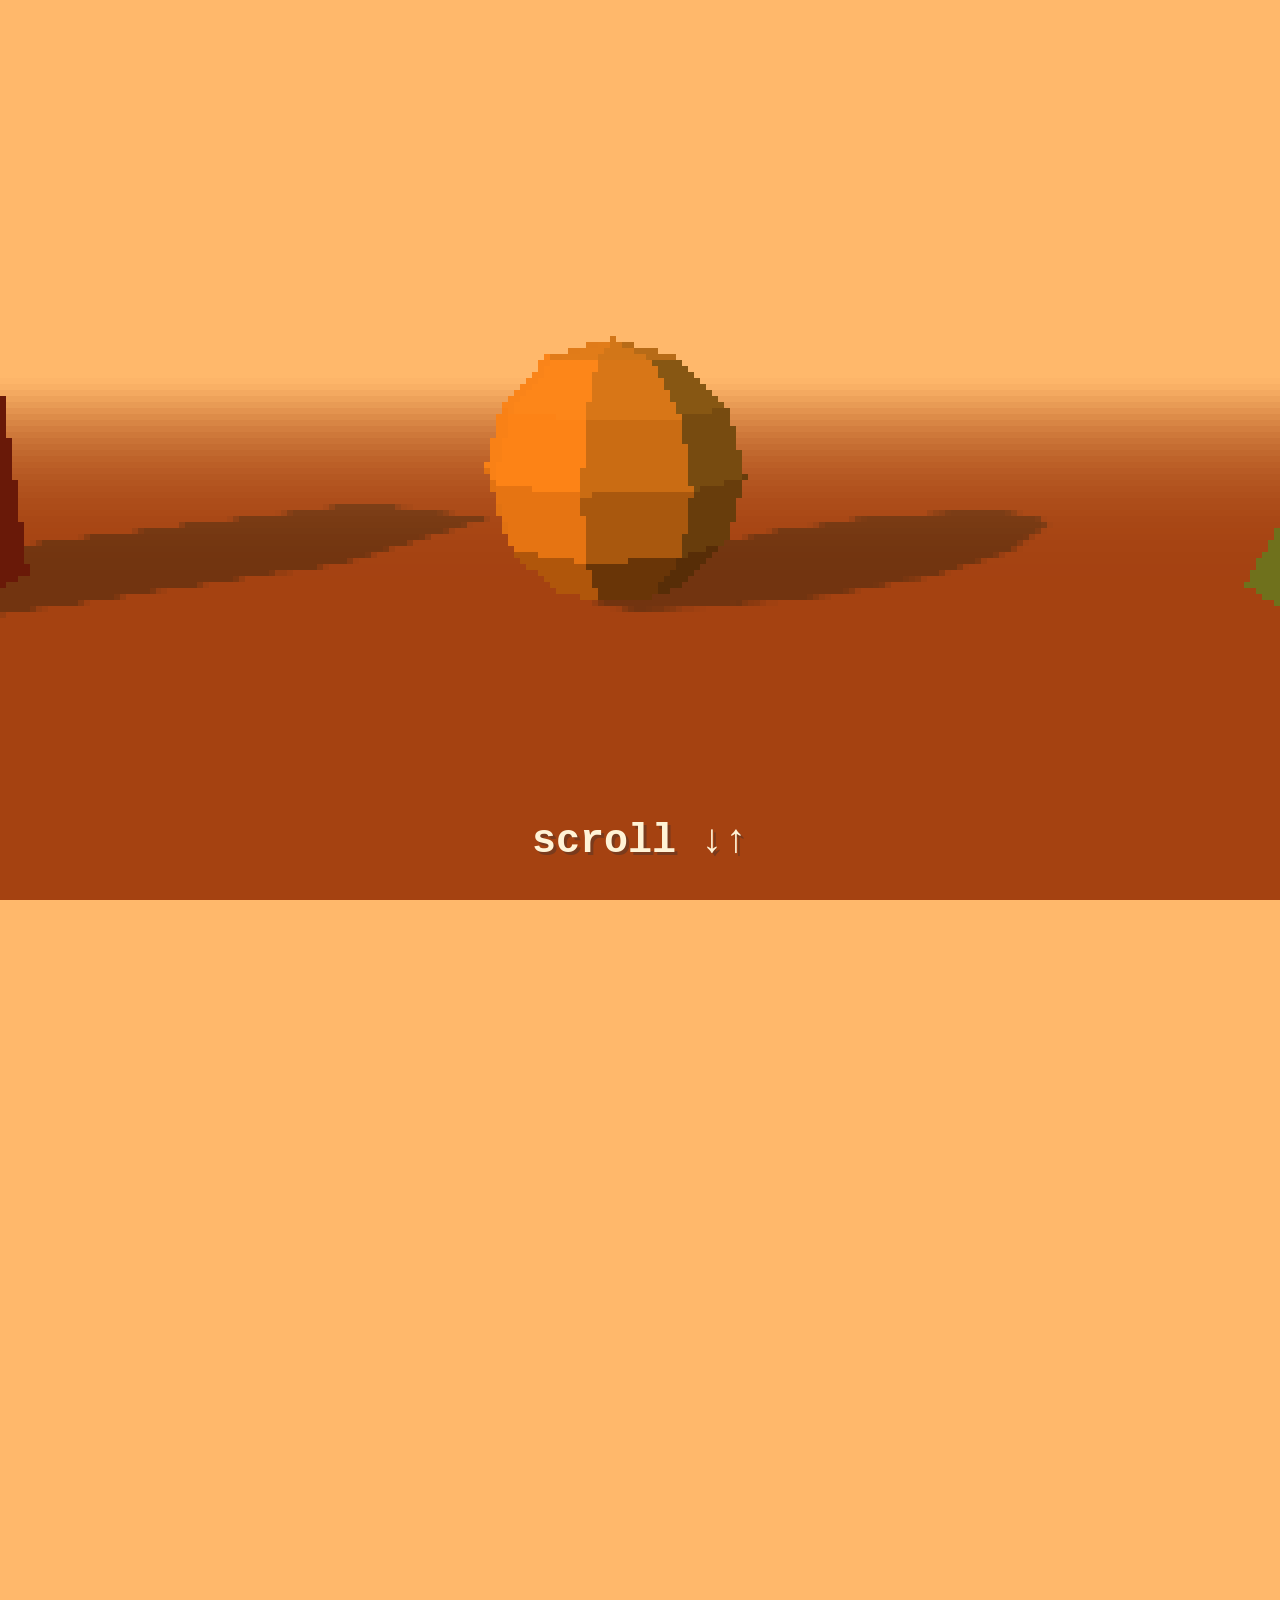
==== commit 4e6ad53d: "Pixel scroll example: iOS-safe scroll, error message, portrait framing Co-Authored-By: Claude Sonnet" ====
--- a/examples/pixel-scroll.html
+++ b/examples/pixel-scroll.html
@@ -8,13 +8,13 @@
   html, body { margin: 0; background: #ffb86b; }
   #spacer { height: 600vh; }              /* gives us something to scroll */
   canvas {
-    position: fixed; inset: 0; width: 100%; height: 100%;
+    position: fixed; top: 0; left: 0; width: 100vw; height: 100vh; height: 100dvh;
     image-rendering: pixelated;           /* big chonky pixels */
   }
   h1 {
     position: fixed; left: 0; right: 0; bottom: 4vh; margin: 0; text-align: center;
     font: 700 clamp(18px, 4vw, 40px) monospace; color: #fff3d6;
-    text-shadow: 3px 3px 0 #7a3b1d; pointer-events: none;
+    text-shadow: 3px 3px 0 #7a3b1d; pointer-events: none; z-index: 1;
   }
 </style>
 </head>
@@ -37,7 +37,11 @@
 const PIXEL = 6;                          // each rendered pixel = 6 screen pixels
 const SKY = 0xffb86b;
 
-const renderer = new THREE.WebGLRenderer({ antialias: false });
+addEventListener('error', e => say('JS error: ' + e.message));
+function say(msg) { const h = document.querySelector('h1'); h.textContent = msg; h.style.fontSize = '14px'; }
+let renderer;
+try { renderer = new THREE.WebGLRenderer({ antialias: false }); }
+catch (e) { say('WebGL unavailable: ' + e.message); throw e; }
 renderer.shadowMap.enabled = true;
 document.body.appendChild(renderer.domElement);
 
@@ -94,13 +98,14 @@
 
 let smooth = 0;
 renderer.setAnimationLoop((t) => {
-  const max = document.body.scrollHeight - innerHeight;
-  const p = max > 0 ? scrollY / max : 0;               // 0..1
+  const y = window.scrollY || document.documentElement.scrollTop || 0;
+  const max = document.documentElement.scrollHeight - innerHeight;
+  const p = max > 0 ? Math.min(1, y / max) : 0;               // 0..1
   smooth += (p - smooth) * 0.08;                       // ease
 
   // scrolling pans the camera along the row; objects stay in place
   const x = smooth * (shapes.length - 1) * GAP;
-  camera.position.set(x, 3.2, 11);
+  camera.position.set(x, 3.2, 11 * Math.max(1, 1.3 / camera.aspect)); // back up on portrait phones
   camera.lookAt(x, 1.4, 0);
 
   meshes.forEach((m, i) => {
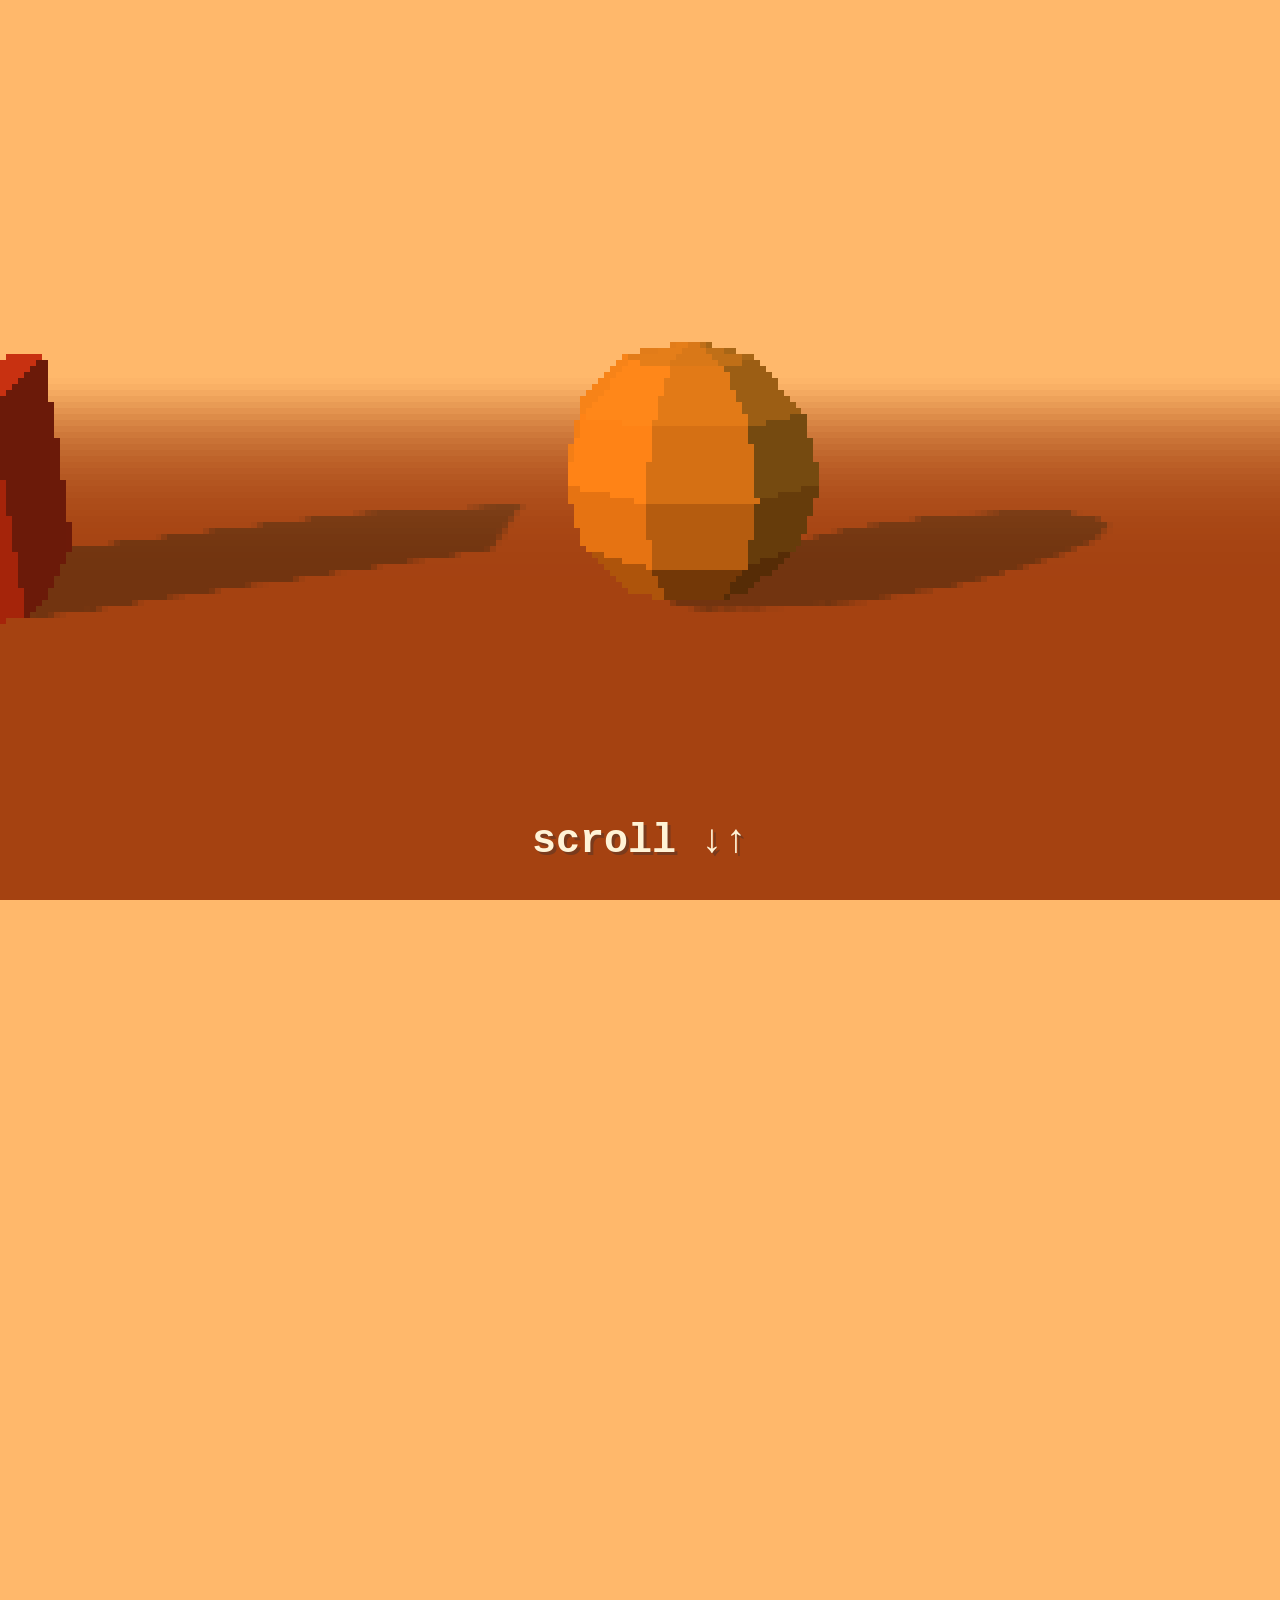
==== commit 21c60f22: "Pixel scroll example: sticky stage instead of position:fixed Co-Authored-By: Claude Sonnet 5.5 <nore" ====
--- a/examples/pixel-scroll.html
+++ b/examples/pixel-scroll.html
@@ -6,21 +6,22 @@
 <title>Pixel Scroll</title>
 <style>
   html, body { margin: 0; background: #ffb86b; }
-  #spacer { height: 600vh; }              /* gives us something to scroll */
+  #stage { position: sticky; top: 0; height: 100vh; height: 100dvh; overflow: hidden; }
+  #spacer { height: 500vh; }              /* gives us something to scroll */
   canvas {
-    position: fixed; top: 0; left: 0; width: 100vw; height: 100vh; height: 100dvh;
+    position: absolute; top: 0; left: 0; width: 100%; height: 100%;
     image-rendering: pixelated;           /* big chonky pixels */
   }
   h1 {
-    position: fixed; left: 0; right: 0; bottom: 4vh; margin: 0; text-align: center;
+    position: absolute; left: 0; right: 0; bottom: 4vh; margin: 0; text-align: center;
     font: 700 clamp(18px, 4vw, 40px) monospace; color: #fff3d6;
     text-shadow: 3px 3px 0 #7a3b1d; pointer-events: none; z-index: 1;
   }
 </style>
 </head>
 <body>
+<div id="stage"><h1>scroll ↓↑</h1></div>
 <div id="spacer"></div>
-<h1>scroll ↓↑</h1>
 
 <script>
 console.warn('Scripts "build/three.js" and "build/three.min.js" are deprecated with r150+, and will be removed with r160. Please use ES Modules or alternatives: https://threejs.org/docs/index.html#manual/en/introduction/Installation'),
@@ -43,7 +44,7 @@
 try { renderer = new THREE.WebGLRenderer({ antialias: false }); }
 catch (e) { say('WebGL unavailable: ' + e.message); throw e; }
 renderer.shadowMap.enabled = true;
-document.body.appendChild(renderer.domElement);
+document.getElementById("stage").appendChild(renderer.domElement);
 
 const scene = new THREE.Scene();
 scene.background = new THREE.Color(SKY);
@@ -88,7 +89,7 @@
 });
 
 function resize() {
-  const w = innerWidth, h = innerHeight;
+  const st = document.getElementById("stage"), w = st.clientWidth, h = st.clientHeight;
   renderer.setSize(Math.ceil(w / PIXEL), Math.ceil(h / PIXEL), false); // tiny buffer, CSS scales it up
   camera.aspect = w / h;
   camera.updateProjectionMatrix();
